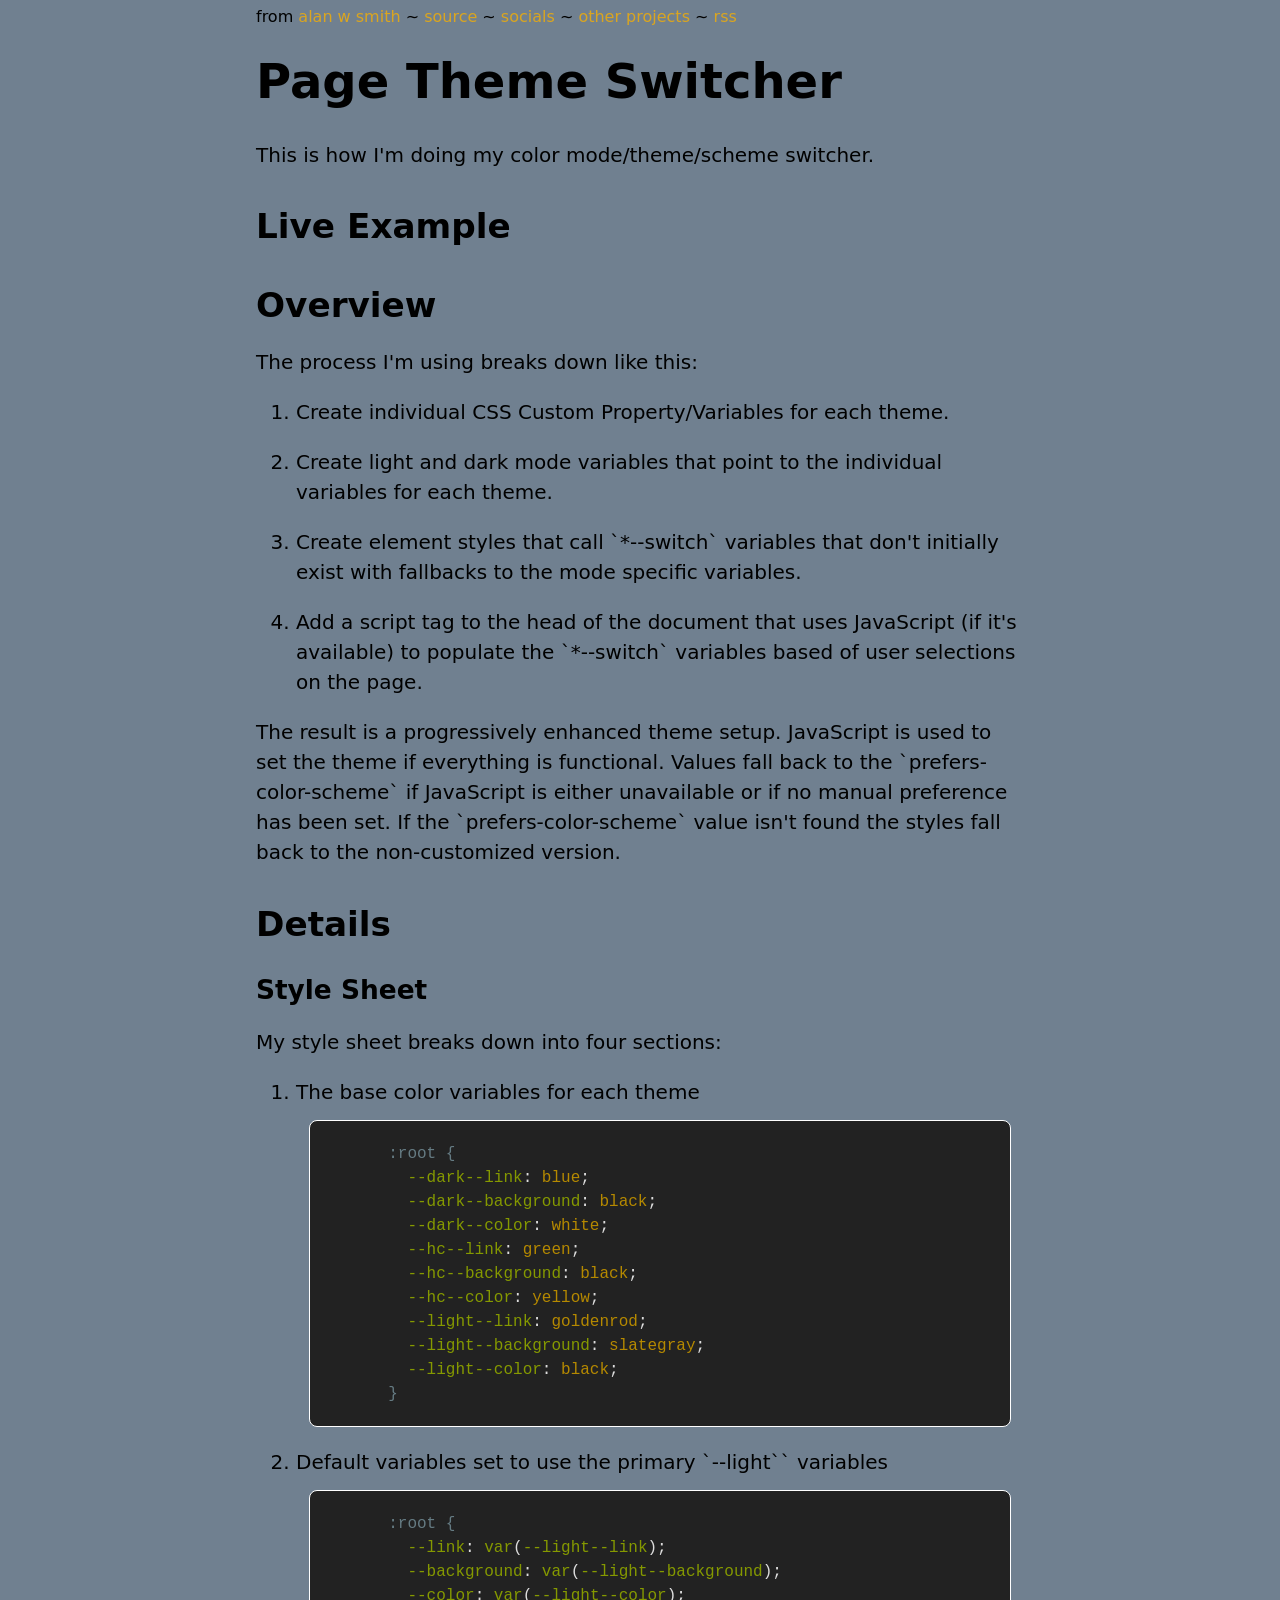
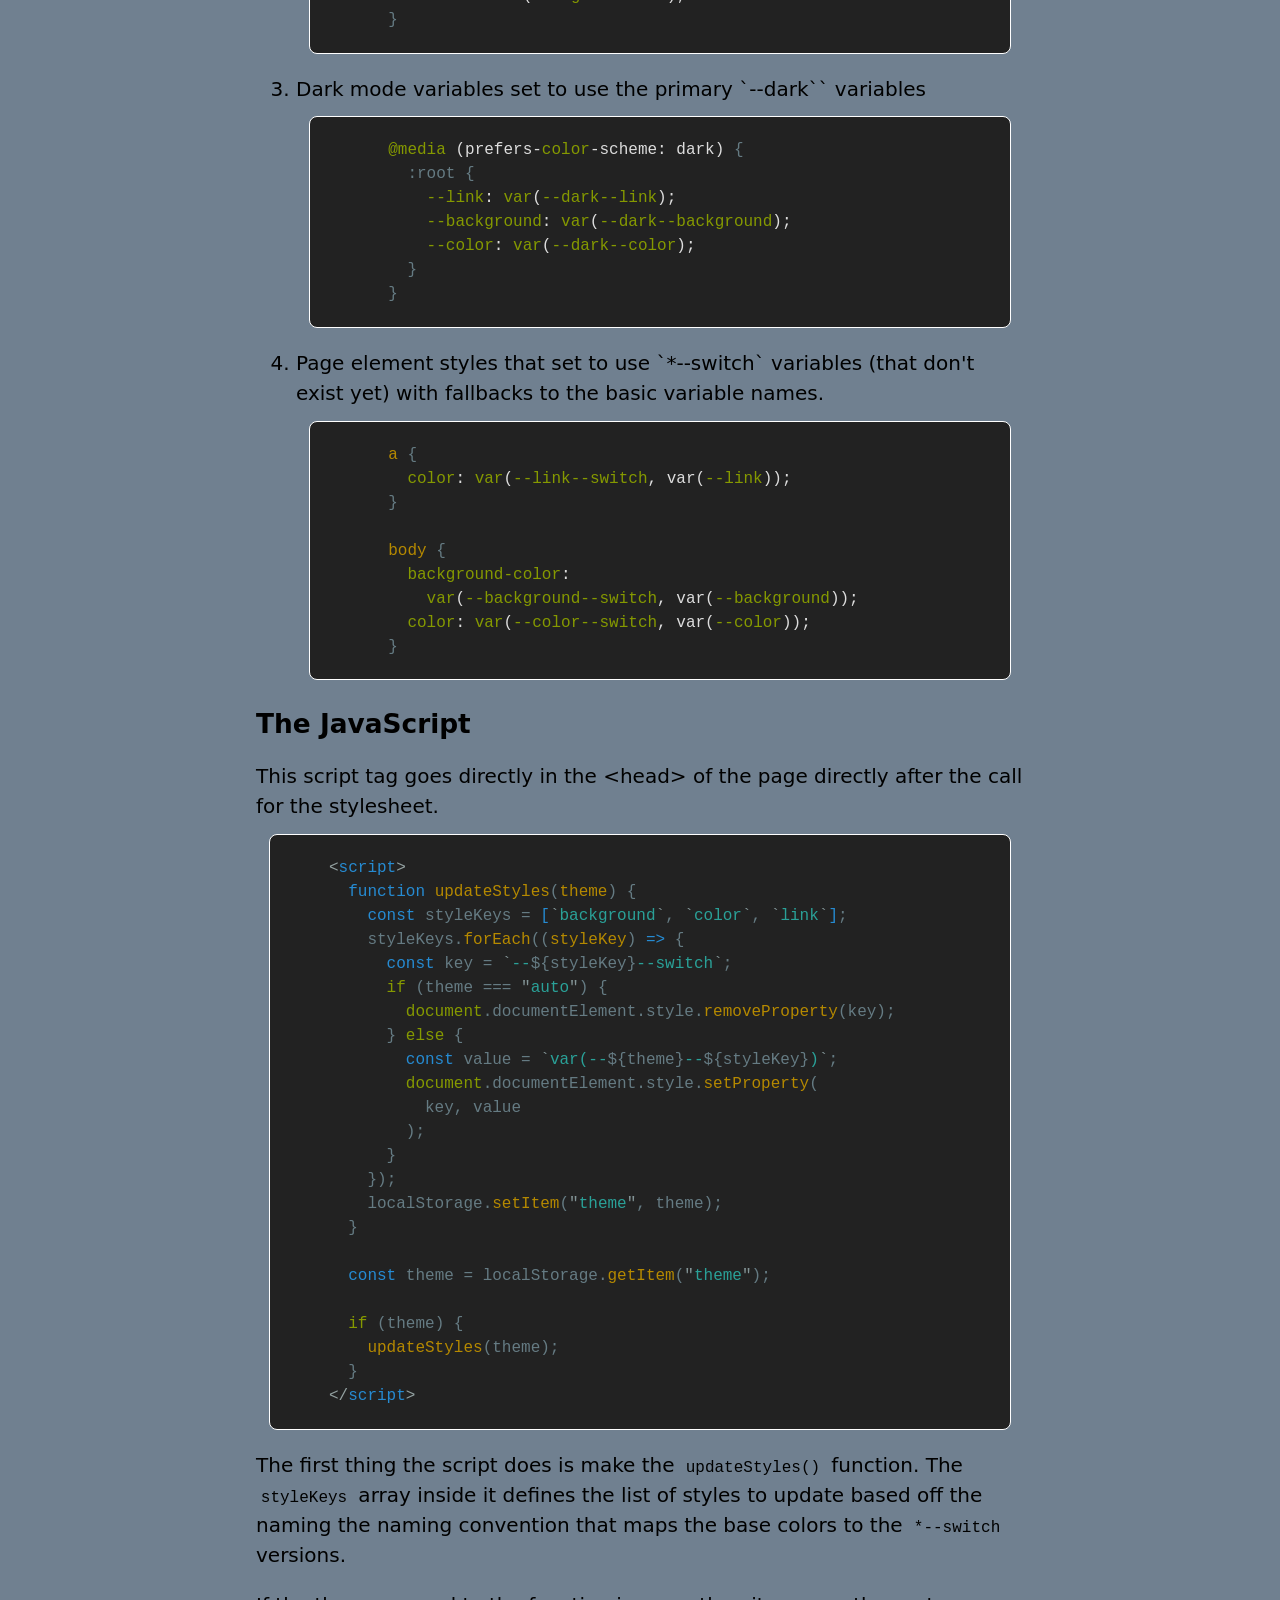
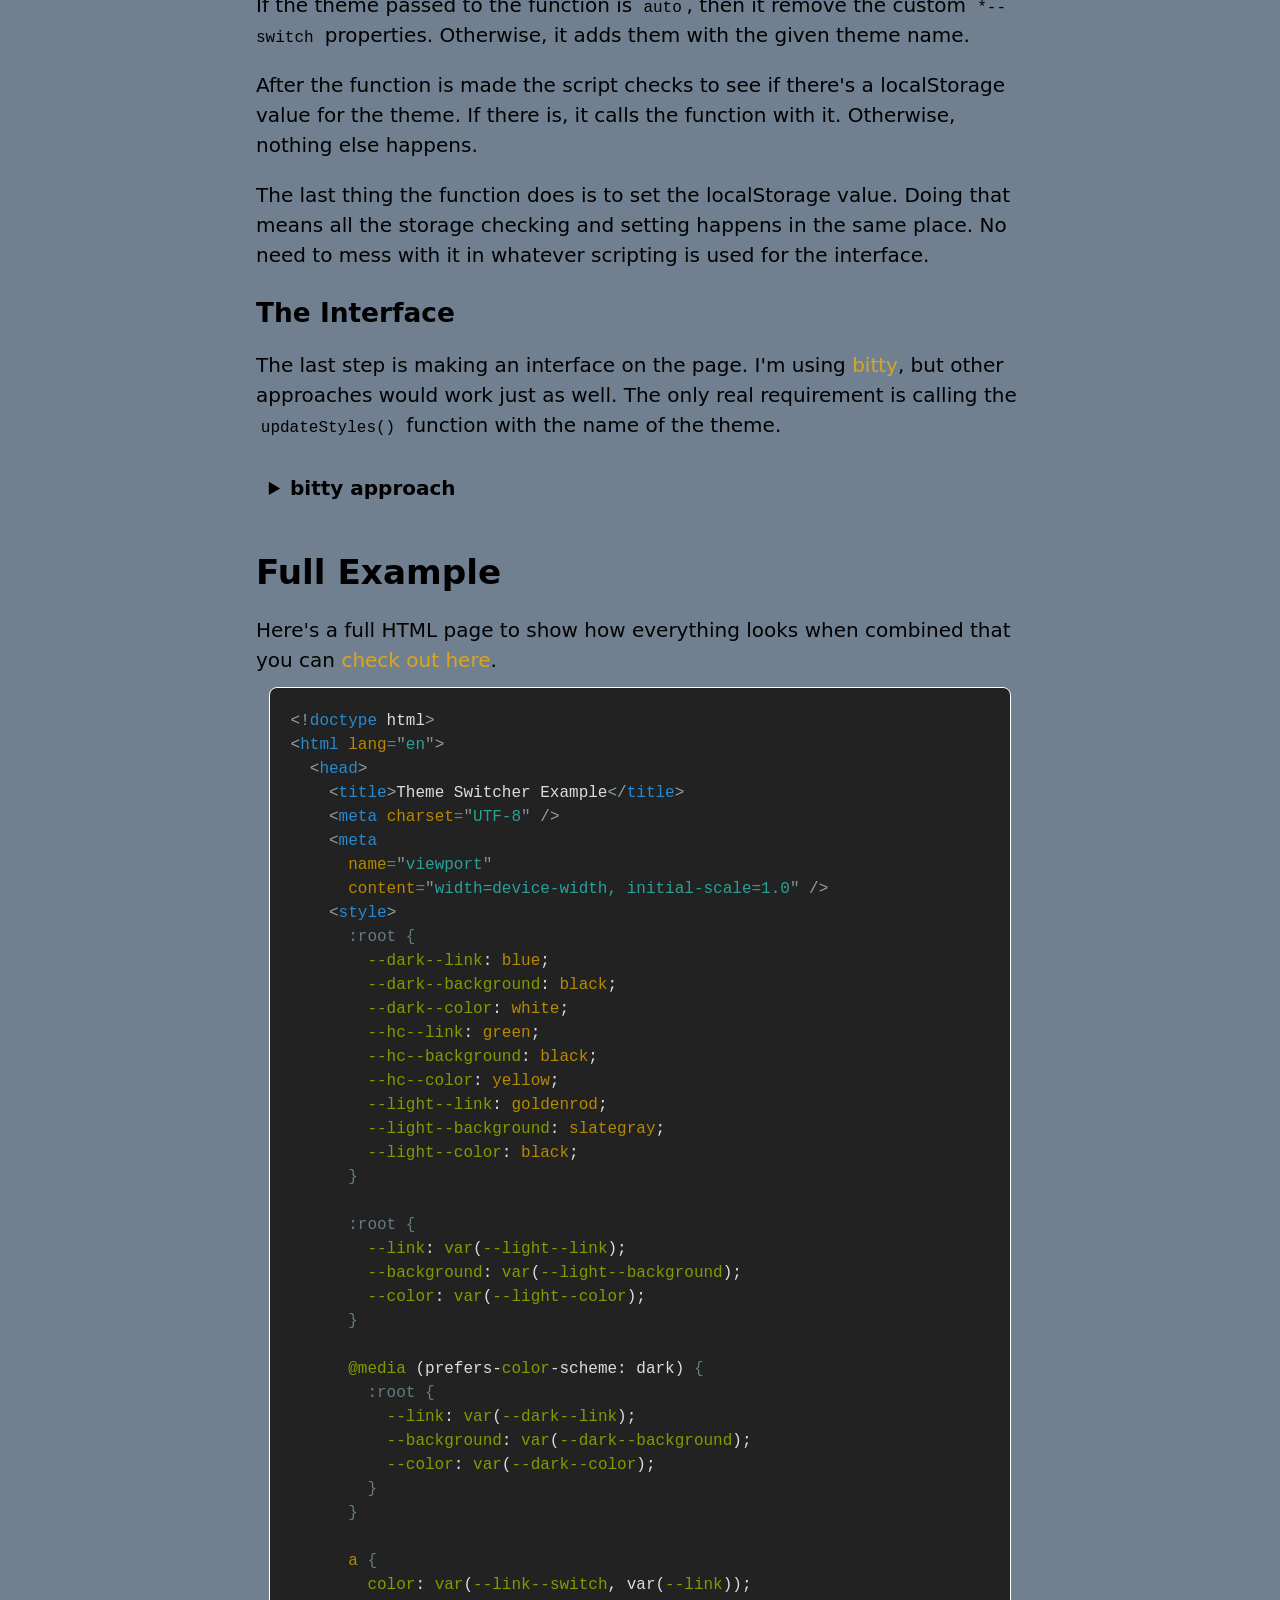
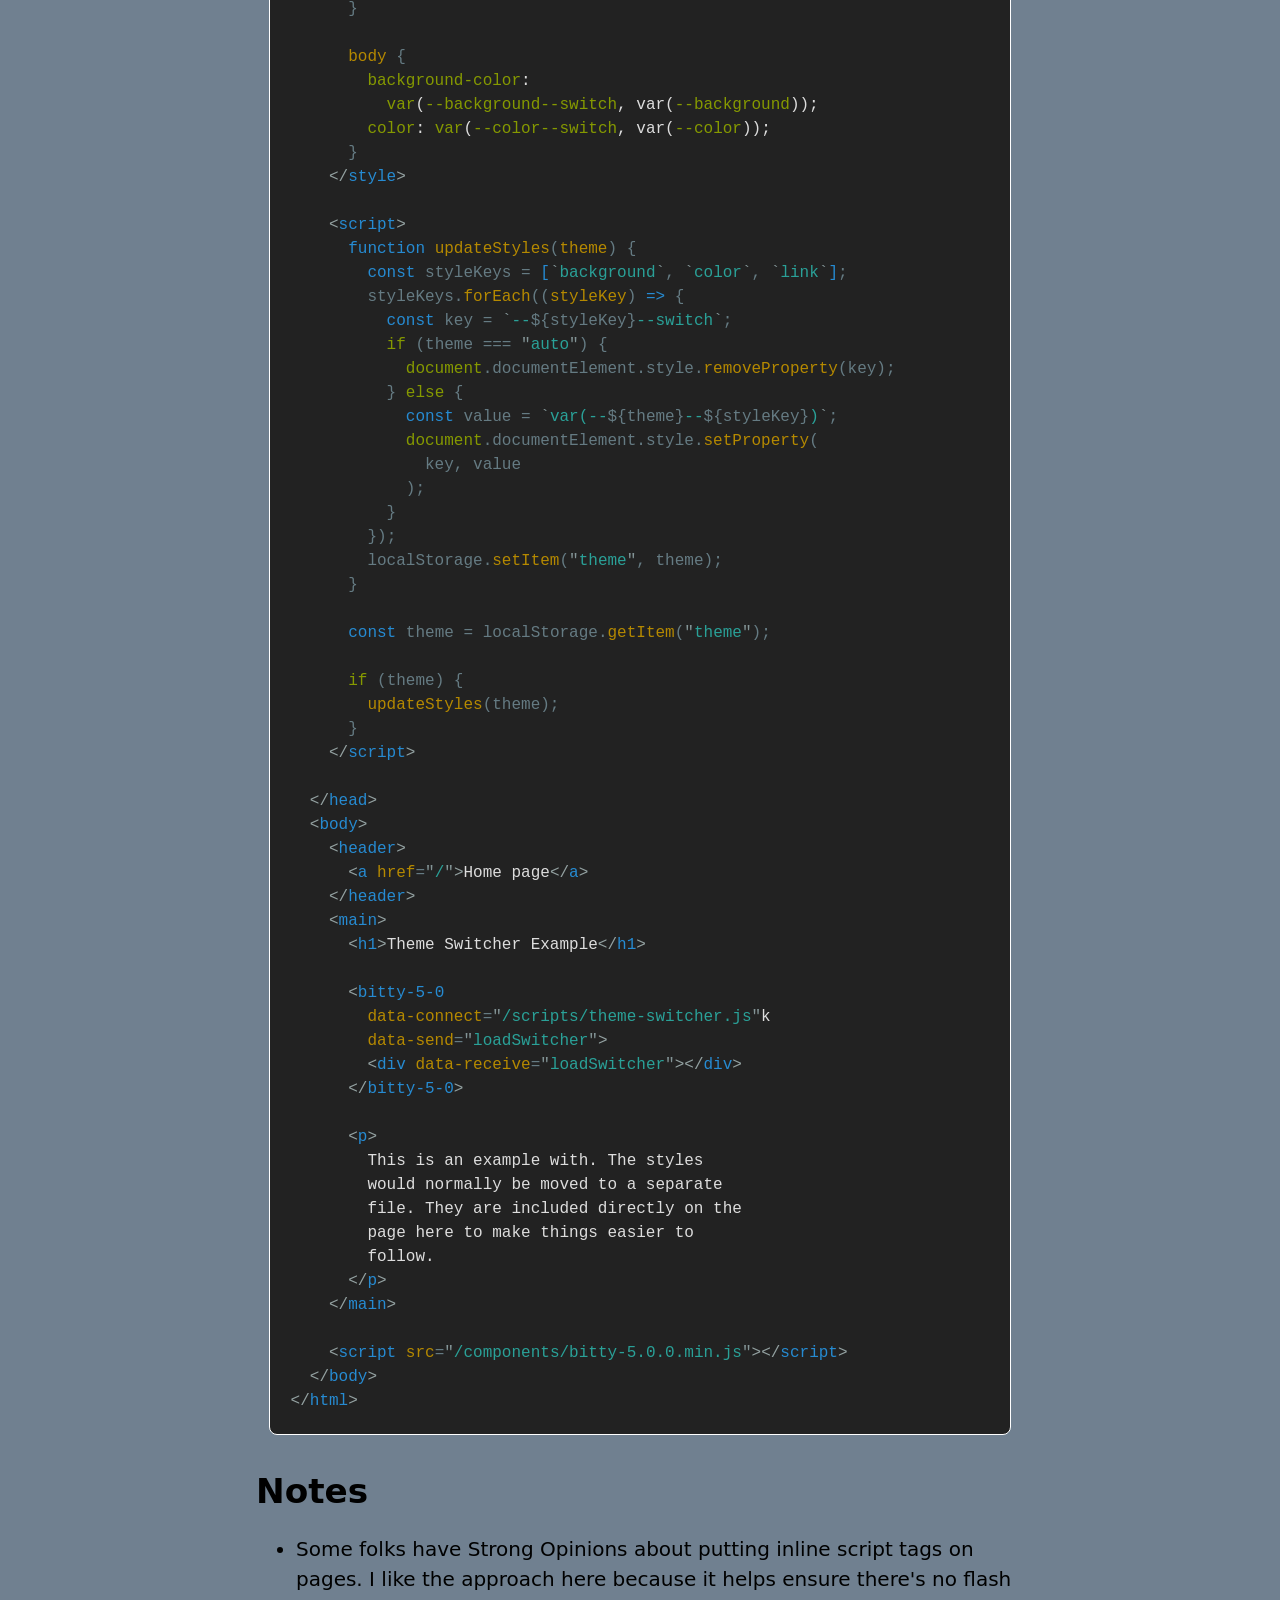
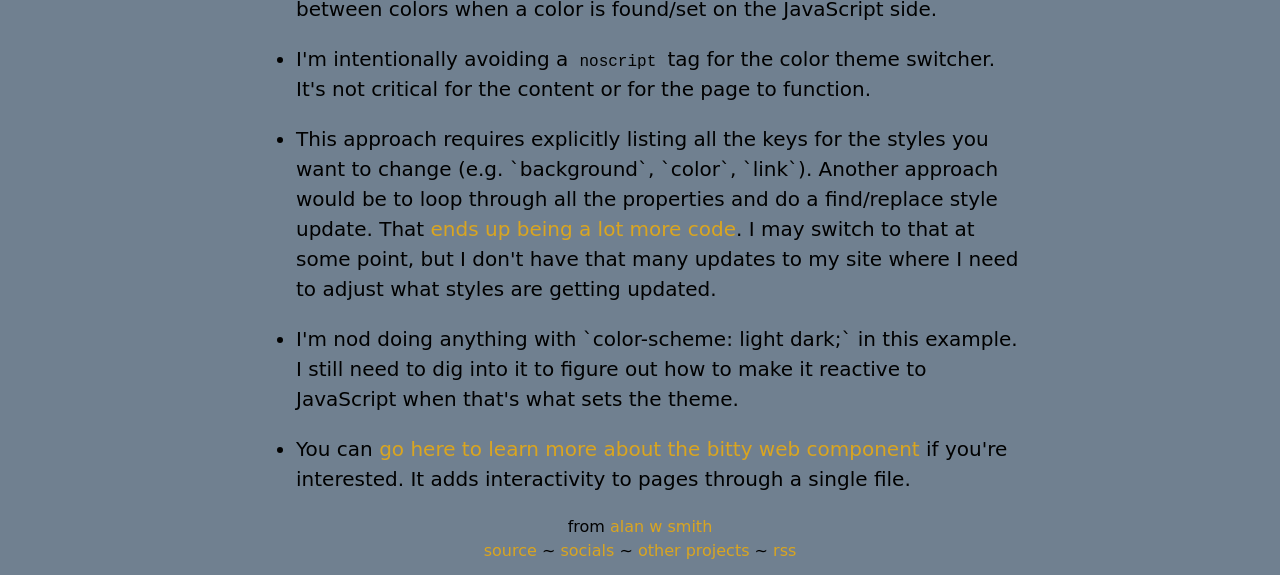
==== docs/index.html @ 80b981b9 "moved bitty code behind details" ====
<!doctype html>
<html lang="en">
  <head>
<meta charset="UTF-8" />
<meta name="viewport" content="width=device-width, initial-scale=1.0" />
<title></title>
<meta property="og:title" content="" />
<link rel="shortcut icon" href="/favicon.ico" />
<meta name="description" content="a work in progress color theme switcher" />
<meta property="og:description" content="a work in progress color theme switcher" />
<meta property="og:type" content="website" />
<meta property="og:url" content="https://www.alanwsmith.com/" />
<meta property="og:image" content="https://www.alanwsmith.com&#x2f;images&#x2f;og-image.jpg" />
<link rel="apple-touch-icon" sizes="180x180" href="&#x2f;favicons/apple-touch-icon.png" />
<link rel="icon" type="image/png" sizes="16x16" href="&#x2f;favicons/favicon-16x16.png" />
<link rel="icon" type="image/png" sizes="32x32" href="&#x2f;favicons/favicon-32x32.png" />
<link rel="manifest" href="&#x2f;favicons/site.webmanifest" />
<link rel="mask-icon" href="&#x2f;favicons/safari-pinned-tab.svg" color="#5bbad5" />
<meta name="twitter:card" content="summary_large_image">
<meta name="twitter:image" content="https://www.alanwsmith.com&#x2f;images&#x2f;og-image.jpg">
<style>

/*
 * theme "Solarized (light)" generated by syntect
 */
.code {
 color: #657b83;
}
.comment, .meta.documentation {
 color: #93a1a1;
}
.string {
 color: #2aa198;
}
.string.regexp {
 color: #2aa198;
}
.constant.character.escape {
 color: #dc322f;
}
.constant.numeric {
 color: #6c71c4;
}
.variable {
 color: #268bd2;
}
.variable.function {
 color: #b58900;
}
.variable.language {
 color: #d33682;
}
.keyword {
 color: #859900;
}
.meta.import .keyword, .keyword.control.import, .keyword.control.import.from, .keyword.other.import, .keyword.control.at-rule.include, .keyword.control.at-rule.import {
 color: #cb4b16;
}
.keyword.operator.comparison, .keyword.operator.assignment, .keyword.operator.arithmetic {
 color: #657b83;
}
.storage {
 color: #859900;
}
.storage.modifier {
 color: #586e75;
}
.keyword.control.class, .entity.name, .entity.name.class, .entity.name.type.class {
 color: #b58900;
}
.entity.other.inherited-class {
 color: #268bd2;
}
.entity.other.attribute-name {
 color: #b58900;
}
.support, .support.type, .support.class {
 color: #859900;
}
.entity.name.function {
 color: #b58900;
}
.punctuation.definition.variable {
 color: #859900;
}
.constant, .constant.language, .meta.preprocessor {
 color: #b58900;
}
.entity.name.section {
 color: #cb4b16;
}
.support.function.construct, .keyword.other.new {
 color: #dc322f;
}
.constant.character, .constant.other {
 color: #cb4b16;
}
.entity.name.tag {
 color: #268bd2;
}
.punctuation.definition.tag.html, .punctuation.definition.tag.begin, .punctuation.definition.tag.end {
 color: #93a1a1;
}
.support.function {
 color: #859900;
}
.punctuation.separator.continuation {
 color: #dc322f;
}
.storage.type {
 color: #268bd2;
}
.support.type.exception {
 color: #cb4b16;
}
.keyword.other.special-method {
 color: #cb4b16;
}
.invalid {
 background-color: #ec9489;
}
.string.quoted.double, .string.quoted.single {
 color: #2aa198;
}
.punctuation.definition.string {
 color: #839496;
}
.meta.brace.square, .punctuation.section.brackets {
 color: #268bd2;
}
.meta.brace.round, .meta.brace.curly, .punctuation.section, .punctuation.section.block, .punctuation.definition.parameters, .punctuation.section.group {
 color: #657b83;
}
.support.constant.color, .invalid.deprecated.color.w3c-non-standard-color-name.scss {
 color: #b58900;
}
.meta.selector.css {
 color: #657b83;
}
.entity.name.tag.css, .entity.name.tag.scss, .source.less .keyword.control.html.elements, .source.sass .keyword.control.untitled {
 color: #b58900;
}
.entity.other.attribute-name.class {
 color: #b58900;
}
.entity.other.attribute-name.id {
 color: #b58900;
}
.entity.other.attribute-name.pseudo-element, .entity.other.attribute-name.tag.pseudo-element, .entity.other.attribute-name.pseudo-class, .entity.other.attribute-name.tag.pseudo-class {
 color: #268bd2;
}
.text.html.basic .meta.tag.other.html, .text.html.basic .meta.tag.any.html, .text.html.basic .meta.tag.block.any, .text.html.basic .meta.tag.inline.any, .text.html.basic .meta.tag.structure.any.html, .text.html.basic .source.js.embedded.html, .punctuation.separator.key-value.html {
 color: #657b83;
}
.text.html.basic .entity.other.attribute-name.html, .meta.tag.xml .entity.other.attribute-name {
 color: #b58900;
}
.keyword.other.special-method.ruby {
 color: #859900;
}
.variable.other.constant.ruby {
 color: #b58900;
}
.constant.other.symbol.ruby {
 color: #2aa198;
}
.keyword.other.special-method.ruby {
 color: #cb4b16;
}
.meta.array .support.function.construct.php {
 color: #b58900;
}
.entity.name.function.preprocessor.c, .meta.preprocessor.c.include, .meta.preprocessor.macro.c {
 color: #cb4b16;
}
.meta.preprocessor.c.include .string.quoted.other.lt-gt.include.c, .meta.preprocessor.c.include .punctuation.definition.string.begin.c, .meta.preprocessor.c.include .punctuation.definition.string.end.c {
 color: #2aa198;
}
.other.package.exclude, .other.remove {
 color: #dc322f;
}
.other.add {
 color: #2aa198;
}
.punctuation.section.group.tex, .punctuation.definition.arguments.begin.latex, .punctuation.definition.arguments.end.latex, .punctuation.definition.arguments.latex {
 color: #dc322f;
}
.meta.group.braces.tex {
 color: #b58900;
}
.string.other.math.tex {
 color: #b58900;
}
.variable.parameter.function.latex {
 color: #cb4b16;
}
.punctuation.definition.constant.math.tex {
 color: #dc322f;
}
.text.tex.latex .constant.other.math.tex, .constant.other.general.math.tex, .constant.other.general.math.tex, .constant.character.math.tex {
 color: #2aa198;
}
.string.other.math.tex {
 color: #b58900;
}
.punctuation.definition.string.begin.tex, .punctuation.definition.string.end.tex {
 color: #dc322f;
}
.keyword.control.label.latex, .text.tex.latex .constant.other.general.math.tex {
 color: #2aa198;
}
.variable.parameter.definition.label.latex {
 color: #dc322f;
}
.support.function.be.latex {
 color: #859900;
}
.support.function.section.latex {
 color: #cb4b16;
}
.support.function.general.tex {
 color: #2aa198;
}
.keyword.control.ref.latex {
 color: #2aa198;
}
.storage.type.class.python, .storage.type.function.python, .storage.modifier.global.python {
 color: #859900;
}
.support.type.exception.python {
 color: #b58900;
}
.meta.scope.for-in-loop.shell, .variable.other.loop.shell {
 color: #586e75;
}
.meta.scope.case-block.shell, .meta.scope.case-body.shell {
 color: #586e75;
}
.punctuation.definition.logical-expression.shell {
 color: #dc322f;
}
.storage.modifier.c\2b \2b  {
 color: #859900;
}
.support.function.perl {
 color: #268bd2;
}
.meta.diff, .meta.diff.header {
 color: #93a1a1;
}
.meta.diff.range {
 color: #268bd2;
}
.markup.deleted {
 color: #dc322f;
}
.markup.changed {
 color: #2aa198;
}
.markup.inserted {
 color: #859900;
}
.markup.heading, .punctuation.definition.heading.markdown {
 color: #b58900;
}
.markup.quote {
 color: #859900;
}
.markup.italic {
font-style: italic;
}
.markup.bold {
font-weight: bold;
}
.markup.underline.link.markdown, .meta.link.reference .constant.other.reference.link.markdown {
 color: #2aa198;
}
.constant.other.reference.link.markdown {
 color: #6c71c4;
}
.meta.paragraph.markdown .meta.dummy.line-break {
 background-color: #eee8d5;
}
.sublimelinter.notes {
 color: #eee8d5;
 background-color: #eee8d5;
}
.sublimelinter.outline.illegal {
 color: #93a1a1;
 background-color: #93a1a1;
}
.sublimelinter.underline.illegal {
 background-color: #dc322f;
}
.sublimelinter.outline.warning {
 color: #839496;
 background-color: #839496;
}
.sublimelinter.underline.warning {
 background-color: #b58900;
}
.sublimelinter.outline.violation {
 color: #657b83;
 background-color: #657b83;
}
.sublimelinter.underline.violation {
 background-color: #cb4b16;
}
.sublimelinter.mark.warning {
 color: #b58900;
}
.sublimelinter.mark.error {
 color: #dc322f;
}
.sublimelinter.gutter-mark {
 color: #657b83;
}
.brackethighlighter.all {
 color: #93a1a1;
}
.entity.name.filename.find-in-files {
 color: #2aa198;
}
.constant.numeric.line-number.find-in-files {
 color: #93a1a1;
}
.markup.deleted.git_gutter {
 color: #dc322f;
}
.markup.inserted.git_gutter {
 color: #859900;
}
.markup.changed.git_gutter {
 color: #b58900;
}
.variable.other.readwrite.js, .variable.other.object.js, .variable.other.constant.js {
 color: #657b83;
}


@media (prefers-color-scheme: dark) {

/*
 * theme "Solarized (dark)" generated by syntect
 */
.code {
 color: #839496;
}
.comment, .meta.documentation {
 color: #586e75;
}
.string {
 color: #2aa198;
}
.string.regexp {
 color: #2aa198;
}
.constant.character.escape {
 color: #dc322f;
}
.constant.numeric {
 color: #6c71c4;
}
.variable {
 color: #268bd2;
}
.variable.function {
 color: #b58900;
}
.variable.language {
 color: #d33682;
}
.keyword {
 color: #859900;
}
.meta.import .keyword, .keyword.control.import, .keyword.control.import.from, .keyword.other.import, .keyword.control.at-rule.include, .keyword.control.at-rule.import {
 color: #cb4b16;
}
.keyword.operator.comparison, .keyword.operator.assignment, .keyword.operator.arithmetic {
 color: #657b83;
}
.storage {
 color: #859900;
}
.storage.modifier {
 color: #93a1a1;
}
.keyword.control.class, .entity.name, .entity.name.class, .entity.name.type.class {
 color: #b58900;
}
.entity.other.inherited-class {
 color: #268bd2;
}
.entity.other.attribute-name {
 color: #b58900;
}
.support, .support.type, .support.class {
 color: #859900;
}
.entity.name.function {
 color: #b58900;
}
.punctuation.definition.variable {
 color: #859900;
}
.constant, .constant.language, .meta.preprocessor {
 color: #b58900;
}
.entity.name.section {
 color: #cb4b16;
}
.support.function.construct, .keyword.other.new {
 color: #dc322f;
}
.constant.character, .constant.other {
 color: #cb4b16;
}
.entity.name.tag {
 color: #268bd2;
}
.punctuation.definition.tag.html, .punctuation.definition.tag.begin, .punctuation.definition.tag.end {
 color: #586e75;
}
.support.function {
 color: #859900;
}
.punctuation.separator.continuation {
 color: #dc322f;
}
.storage.type {
 color: #268bd2;
}
.support.type.exception {
 color: #cb4b16;
}
.keyword.other.special-method {
 color: #cb4b16;
}
.invalid {
 background-color: #6e2e32;
}
.string.quoted.double, .string.quoted.single {
 color: #2aa198;
}
.punctuation.definition.string {
 color: #839496;
}
.meta.brace.square, .punctuation.section.brackets {
 color: #268bd2;
}
.meta.brace.round, .meta.brace.curly, .punctuation.section, .punctuation.section.block, .punctuation.definition.parameters, .punctuation.section.group {
 color: #657b83;
}
.support.constant.color, .invalid.deprecated.color.w3c-non-standard-color-name.scss {
 color: #b58900;
}
.meta.selector.css {
 color: #657b83;
}
.entity.name.tag.css, .entity.name.tag.scss, .source.less .keyword.control.html.elements, .source.sass .keyword.control.untitled {
 color: #b58900;
}
.entity.other.attribute-name.class {
 color: #b58900;
}
.entity.other.attribute-name.id {
 color: #b58900;
}
.entity.other.attribute-name.pseudo-element, .entity.other.attribute-name.tag.pseudo-element, .entity.other.attribute-name.pseudo-class, .entity.other.attribute-name.tag.pseudo-class {
 color: #268bd2;
}
.text.html.basic .meta.tag.other.html, .text.html.basic .meta.tag.any.html, .text.html.basic .meta.tag.block.any, .text.html.basic .meta.tag.inline.any, .text.html.basic .meta.tag.structure.any.html, .text.html.basic .source.js.embedded.html, .punctuation.separator.key-value.html {
 color: #657b83;
}
.text.html.basic .entity.other.attribute-name.html, .meta.tag.xml .entity.other.attribute-name {
 color: #b58900;
}
.keyword.other.special-method.ruby {
 color: #859900;
}
.variable.other.constant.ruby {
 color: #b58900;
}
.constant.other.symbol.ruby {
 color: #2aa198;
}
.keyword.other.special-method.ruby {
 color: #cb4b16;
}
.meta.array .support.function.construct.php {
 color: #b58900;
}
.entity.name.function.preprocessor.c, .meta.preprocessor.c.include, .meta.preprocessor.macro.c {
 color: #cb4b16;
}
.meta.preprocessor.c.include .string.quoted.other.lt-gt.include.c, .meta.preprocessor.c.include .punctuation.definition.string.begin.c, .meta.preprocessor.c.include .punctuation.definition.string.end.c {
 color: #2aa198;
}
.other.package.exclude, .other.remove {
 color: #dc322f;
}
.other.add {
 color: #2aa198;
}
.punctuation.section.group.tex, .punctuation.definition.arguments.begin.latex, .punctuation.definition.arguments.end.latex, .punctuation.definition.arguments.latex {
 color: #dc322f;
}
.meta.group.braces.tex {
 color: #b58900;
}
.string.other.math.tex {
 color: #b58900;
}
.variable.parameter.function.latex {
 color: #cb4b16;
}
.punctuation.definition.constant.math.tex {
 color: #dc322f;
}
.text.tex.latex .constant.other.math.tex, .constant.other.general.math.tex, .constant.other.general.math.tex, .constant.character.math.tex {
 color: #2aa198;
}
.string.other.math.tex {
 color: #b58900;
}
.punctuation.definition.string.begin.tex, .punctuation.definition.string.end.tex {
 color: #dc322f;
}
.keyword.control.label.latex, .text.tex.latex .constant.other.general.math.tex {
 color: #2aa198;
}
.variable.parameter.definition.label.latex {
 color: #dc322f;
}
.support.function.be.latex {
 color: #859900;
}
.support.function.section.latex {
 color: #cb4b16;
}
.support.function.general.tex {
 color: #2aa198;
}
.keyword.control.ref.latex {
 color: #2aa198;
}
.storage.type.class.python, .storage.type.function.python, .storage.modifier.global.python {
 color: #859900;
}
.support.type.exception.python {
 color: #b58900;
}
.meta.scope.for-in-loop.shell, .variable.other.loop.shell {
 color: #93a1a1;
}
.meta.scope.case-block.shell, .meta.scope.case-body.shell {
 color: #93a1a1;
}
.punctuation.definition.logical-expression.shell {
 color: #dc322f;
}
.storage.modifier.c\2b \2b  {
 color: #859900;
}
.support.function.perl {
 color: #268bd2;
}
.meta.diff, .meta.diff.header {
 color: #586e75;
}
.meta.diff.range {
 color: #268bd2;
}
.markup.deleted {
 color: #dc322f;
}
.markup.changed {
 color: #2aa198;
}
.markup.inserted {
 color: #859900;
}
.markup.heading, .punctuation.definition.heading.markdown {
 color: #b58900;
}
.markup.quote {
 color: #859900;
}
.markup.italic {
font-style: italic;
}
.markup.bold {
font-weight: bold;
}
.markup.underline.link.markdown, .meta.link.reference .constant.other.reference.link.markdown {
 color: #2aa198;
}
.constant.other.reference.link.markdown {
 color: #6c71c4;
}
.meta.paragraph.markdown .meta.dummy.line-break {
 background-color: #586e75;
}
.sublimelinter.notes {
 color: #586e75;
 background-color: #586e75;
}
.sublimelinter.outline.illegal {
 color: #586e75;
 background-color: #586e75;
}
.sublimelinter.underline.illegal {
 background-color: #dc322f;
}
.sublimelinter.outline.warning {
 color: #839496;
 background-color: #839496;
}
.sublimelinter.underline.warning {
 background-color: #b58900;
}
.sublimelinter.outline.violation {
 color: #657b83;
 background-color: #657b83;
}
.sublimelinter.underline.violation {
 background-color: #cb4b16;
}
.sublimelinter.mark.warning {
 color: #b58900;
}
.sublimelinter.mark.error {
 color: #dc322f;
}
.sublimelinter.gutter-mark {
 color: #657b83;
}
.brackethighlighter.all {
 color: #586e75;
}
.entity.name.filename.find-in-files {
 color: #2aa198;
}
.constant.numeric.line-number.find-in-files {
 color: #586e75;
}
.markup.deleted.git_gutter {
 color: #dc322f;
}
.markup.inserted.git_gutter {
 color: #859900;
}
.markup.changed.git_gutter {
 color: #b58900;
}
.variable.other.readwrite.js, .variable.other.object.js, .variable.other.constant.js {
 color: #839496;
}
}



:root {
  /* Alignment Variables */
  --align-center: center;
  --align-end: end;
  --align-justify: justify;
  --align-left: left;
  --align-right: right;
  --align-start: start;
}

:root {
  /* B&W Base Variables */
  --dark-mode__black: oklch(0% 0 0);
  --dark-mode__black-faded: oklch(0% 0 0 / 0.4);
  --dark-mode__black-faded2: oklch(0% 0 0 / 0.1);
  --dark-mode__white: oklch(100% 0 0);
  --dark-mode__white-faded: oklch(100% 0 0 / 0.4);
  --dark-mode__white-faded2: oklch(100% 0 0 / 0.1);
  --light-mode__black: oklch(0% 0 0);
  --light-mode__black-faded: oklch(0% 0 0 / 0.4);
  --light-mode__black-faded2: oklch(0% 0 0 / 0.1);
  --light-mode__white: oklch(100% 0 0);
  --light-mode__white-faded: oklch(100% 0 0 / 0.4);
  --light-mode__white-faded2: oklch(100% 0 0 / 0.1);
}

:root {
  /* B&W Light Mode Variables */
  --black: var(--light-mode__black);
  --black-faded: var(--light-mode__black-faded);
  --black-faded2: var(--light-mode__black-faded2);
  --white: var(--light-mode__white);
  --white-faded: var(--light-mode__white-faded);
  --white-faded2: var(--light-mode__white-faded2);
}

@media (prefers-color-scheme: dark) {
  :root {
  /* B&W Dark Mode Variables */
  --black: var(--dark-mode__black);
  --black-faded: var(--dark-mode__black-faded);
  --black-faded2: var(--dark-mode__black-faded2);
  --white: var(--dark-mode__white);
  --white-faded: var(--dark-mode__white-faded);
  --white-faded2: var(--dark-mode__white-faded2);
  }
}


:root {
  /* B&W Border Variables */
  --black-border: 1px solid var(--black);
  --black-border-faded: 1px solid var(--black-faded);
  --black-border-faded2: 1px solid var(--black-faded2);
  --white-border: 1px solid var(--white);
  --white-border-faded: 1px solid var(--white-faded);
  --white-border-faded2: 1px solid var(--white-faded2);
}

:root {
  /* Border Radii Variables */
  --default-radius: 0.5rem;
  --large-radius: 0.6rem;
  --small-radius: 0.4rem;
  --xlarge-radius: 0.8rem;
  --xsmall-radius: 0.3rem;
  --xxlarge-radius: 1.0rem;
  --xxsmall-radius: 0.2rem;
  --xxxlarge-radius: 1.2rem;
  --xxxsmall-radius: 0.1rem;
}


:root {
  /* Color Border Variables */
  --accent-border: 1px solid var(--accent);
  --accent-border-faded: 1px solid var(--accent-faded);
  --accent-border-faded2: 1px solid var(--accent-faded2);
  --default-border: 1px solid var(--default);
  --default-border-faded: 1px solid var(--default-faded);
  --default-border-faded2: 1px solid var(--default-faded2);
  --heading-border: 1px solid var(--heading);
  --heading-border-faded: 1px solid var(--heading-faded);
  --heading-border-faded2: 1px solid var(--heading-faded2);
  --link-border: 1px solid var(--link);
  --link-border-faded: 1px solid var(--link-faded);
  --link-border-faded2: 1px solid var(--link-faded2);
  --warning-border: 1px solid var(--warning);
  --warning-border-faded: 1px solid var(--warning-faded);
  --warning-border-faded2: 1px solid var(--warning-faded2);
}

:root {
  /* Flow Variables */
  --default-flow: 1em;
  --large-flow: 1.8em;
  --small-flow: 0.7em;
  --xlarge-flow: 2.9em;
  --xsmall-flow: 0.5em;
  --xxlarge-flow: 4.3em;
  --xxsmall-flow: 0.3em;
  --xxxlarge-flow: 6.5em;
  --xxxsmall-flow: 0.2em;
}

:root {
  /* Font Size Variables */
  --default-font: clamp(1.13rem, calc(1.08rem + 0.22vw), 1.25rem);
  --large-font: clamp(1.35rem, calc(1.28rem + 0.37vw), 1.56rem);
  --small-font: clamp(0.94rem, calc(0.92rem + 0.11vw), 1rem);
  --xlarge-font: clamp(1.32rem, calc(1.5rem + 0.58vw), 1.65rem);
  --xsmall-font: clamp(0.78rem, calc(0.77rem + 0.03vw), 0.8rem);
  --xxlarge-font: clamp(1.84rem, calc(1.77rem + 0.87vw), 2.14rem);
  --xxsmall-font: clamp(0.68rem, calc(0.67rem + 0.03vw), 0.7rem);
  --xxxlarge-font: clamp(2.8rem, calc(2rem + 1.25vw), 3.1rem);
  --xxxsmall-font: clamp(0.58rem, calc(0.57rem + 0.03vw), 0.6rem);
}

:root {
  /* Line Height Variables */
  --default-line-height: 1.5;
  --large-line-height: 1.6;
  --small-line-height: 1.4;
  --xlarge-line-height: 1.7;
  --xsmall-line-height: 1.3;
  --xxlarge-line-height: 1.8;
  --xxsmall-line-height: 1.2;
  --xxxlarge-line-height: 1.9;
  --xxxsmall-line-height: 1.1;
}

:root {
  /* Margin Variables */
  --default-margin: 0.8rem;
  --large-margin: 1.1rem;
  --small-margin: 0.4rem;
  --xlarge-margin: 1.3rem;
  --xsmall-margin: 0.3rem;
  --xxlarge-margin: 1.9rem;
  --xxsmall-margin: 0.2rem;
  --xxxlarge-margin: 2.4rem;
  --xxxsmall-margin: 0.1rem;
}

:root {
  /* Padding Variables */
  --default-padding: 0.8rem;
  --large-padding: 0.5rem;
  --small-padding: 0.4rem;
  --xlarge-padding: 1.3rem;
  --xsmall-padding: 0.3rem;
  --xxlarge-padding: 1.9rem;
  --xxsmall-padding: 0.2rem;
  --xxxlarge-padding: 2.4rem;
  --xxxsmall-padding: 0.1rem;
}

:root {
  /* reverse Base Variables */
  --dark-mode__match: oklch(0% 0 0);
  --dark-mode__match-faded: oklch(0% 0 0 / 0.4);
  --dark-mode__match-faded2: oklch(0% 0 0 / 0.1);
  --dark-mode__reverse: oklch(100% 0 0);
  --dark-mode__reverse-faded: oklch(100% 0 0 / 0.4);
  --dark-mode__reverse-faded2: oklch(100% 0 0 / 0.1);
  --light-mode__match: oklch(100% 0 0);
  --light-mode__match-faded: oklch(100% 0 0 / 0.4);
  --light-mode__match-faded2: oklch(100% 0 0 / 0.1);
  --light-mode__reverse: oklch(0% 0 0);
  --light-mode__reverse-faded: oklch(0% 0 0 / 0.4);
  --light-mode__reverse-faded2: oklch(0% 0 0 / 0.1);
}

:root {
  /* reverse Light Mode Variables */
  --match: var(--light-mode__match);
  --match-faded: var(--light-mode__match-faded);
  --match-faded2: var(--light-mode__match-faded2);
  --reverse: var(--light-mode__reverse);
  --reverse-faded: var(--light-mode__reverse-faded);
  --reverse-faded2: var(--light-mode__reverse-faded2);
}

@media (prefers-color-scheme: dark) {
:root {
  /* reverse Dark Mode Variables */
  --match: var(--dark-mode__match);
  --match-faded: var(--dark-mode__match-faded);
  --match-faded2: var(--dark-mode__match-faded2);
  --reverse: var(--dark-mode__reverse);
  --reverse-faded: var(--dark-mode__reverse-faded);
  --reverse-faded2: var(--dark-mode__reverse-faded2);
}
}

:root {
  /* reverse Border Variables */
  --match-border: 1px solid var(--match);
  --match-border-faded: 1px solid var(--match-faded);
  --match-border-faded2: 1px solid var(--match-faded2);
  --reverse-border: 1px solid var(--reverse);
  --reverse-border-faded: 1px solid var(--reverse-faded);
  --reverse-border-faded2: 1px solid var(--reverse-faded2);
}

:root {
  /* Weight Variables */
  --weight-100: 100;
  --weight-200: 200;
  --weight-300: 300;
  --weight-400: 400;
  --weight-500: 500;
  --weight-600: 600;
  --weight-700: 700;
  --weight-800: 800;
  --weight-900: 900;
}

:root {
  /* Width Variables */
  --default-width: min(100vw - 1.4rem, 48rem);
  --full-width: calc(100vw - 1.4rem);
  --large-width: min(100vw - 1.4rem, 50rem);
  --small-width: min(100vw - 1.4rem, 33rem);
  --xlarge-width: min(100vw - 1.4rem, 54rem);
  --xsmall-width: min(100vw - 1.4rem, 16rem);
  --xxlarge-width: min(100vw - 1.4rem, 58rem);
  --xxsmall-width: min(100vw - 1.4rem, 7rem);
  --xxxlarge-width: min(100vw - 1.4rem, 64rem);
  --xxxsmall-width: min(100vw - 1.4rem, 3rem);
}


/* Base Reset */
*,
::after,
::before,
::backdrop,
::file-selector-button {
  box-sizing: border-box;
}
*,
::after,
::before,
::backdrop,
::file-selector-button {
  margin: 0;
}
body {
  line-height: var(--default-line-height);
}
dt > :where(:not(:first-child)) {
  margin-top: var(--flow-space, var(--default-flow));
}
dl > :where(:not(:first-child)) {
  margin-top: var(--flow-space, var(--default-flow));
}
dd > :where(:not(:first-child)) {
  margin-top: var(--flow-space, var(--default-flow));
}
li > :where(:not(:first-child)) {
  margin-top: var(--flow-space, var(--default-flow));
}
ol > :where(:not(:first-child)) {
  margin-top: var(--flow-space, var(--default-flow));
}
ul > :where(:not(:first-child)) {
  margin-top: var(--flow-space, var(--default-flow));
}
audio,
canvas,
embed,
iframe,
img,
map,
object,
svg,
video {
  display: block;
}
    
/* Alignments */
.align-center { text-align: var(--align-center); }
.align-end { text-align: var(--align-end); }
.align-justify { text-align: var(--align-justify); }
.align-left { text-align: var(--align-left); }
.align-right { text-align: var(--align-right); }
.align-start { text-align: var(--align-start); }
.nowrap { white-space: nowrap; }


/* B&W Backgrounds */
.black-background { background-color: var(--black); }
.black-background-faded { background-color: var(--black-faded); }
.black-background-faded2 { background-color: var(--black-faded2); }
.white-background { background-color: var(--white); }
.white-background-faded { background-color: var(--white-faded); }
.white-background-faded2 { background-color: var(--white-faded2); }


/* B&W Borders */
.black-block-border { border-block: var(--black-border); }
.black-block-border-faded { border-block: var(--black-border-faded); }
.black-block-border-faded2 { border-block: var(--black-border-faded2); }
.black-border { border: var(--black-border); }
.black-border-faded { border: var(--black-border-faded); }
.black-border-faded2 { border: var(--black-border-faded2); }
.black-bottom-border { border-bottom: var(--black-border); }
.black-bottom-border-faded { border-bottom: var(--black-border-faded); }
.black-bottom-border-faded2 { border-bottom: var(--black-border-faded2); }
.black-inline-border { border-inline: var(--black-border); }
.black-inline-border-faded { border-inline: var(--black-border-faded); }
.black-inline-border-faded2 { border-inline: var(--black-border-faded2); }
.black-left-border { border-left: var(--black-border); }
.black-left-border-faded { border-left: var(--black-border-faded); }
.black-left-border-faded2 { border-left: var(--black-border-faded2); }
.black-right-border { border-right: var(--black-border); }
.black-right-border-faded { border-right: var(--black-border-faded); }
.black-right-border-faded2 { border-right: var(--black-border-faded2); }
.black-top-border { border-top: var(--black-border); }
.black-top-border-faded { border-top: var(--black-border-faded); }
.black-top-border-faded2 { border-top: var(--black-border-faded2); }
.white-block-border { border-block: var(--white-border); }
.white-block-border-faded { border-block: var(--white-border-faded); }
.white-block-border-faded2 { border-block: var(--white-border-faded2); }
.white-border { border: var(--white-border); }
.white-border-faded { border: var(--white-border-faded); }
.white-border-faded2 { border: var(--white-border-faded2); }
.white-bottom-border { border-bottom: var(--white-border); }
.white-bottom-border-faded { border-bottom: var(--white-border-faded); }
.white-bottom-border-faded2 { border-bottom: var(--white-border-faded2); }
.white-inline-border { border-inline: var(--white-border); }
.white-inline-border-faded { border-inline: var(--white-border-faded); }
.white-inline-border-faded2 { border-inline: var(--white-border-faded2); }
.white-left-border { border-left: var(--white-border); }
.white-left-border-faded { border-left: var(--white-border-faded); }
.white-left-border-faded2 { border-left: var(--white-border-faded2); }
.white-right-border { border-right: var(--white-border); }
.white-right-border-faded { border-right: var(--white-border-faded); }
.white-right-border-faded2 { border-right: var(--white-border-faded2); }
.white-top-border { border-top: var(--white-border); }
.white-top-border-faded { border-top: var(--white-border-faded); }
.white-top-border-faded2 { border-top: var(--white-border-faded2); }


/* B&W Text */
.black { color: var(--black); }
.black-faded { color: var(--black-faded); }
.black-faded2 { color: var(--black-faded2); }
.white { color: var(--white); }
.white-faded { color: var(--white-faded); }
.white-faded2 { color: var(--white-faded2); }


/* Border Radii */
.default-bottom-left-radius { border-bottom-left-radius: var(--default-radius); }
.default-bottom-right-radius { border-bottom-right-radius: var(--default-radius); }
.default-radius { border-radius: var(--default-radius); }
.default-top-left-radius { border-top-left-radius: var(--default-radius); }
.default-top-right-radius { border-top-right-radius: var(--default-radius); }
.large-bottom-left-radius { border-bottom-left-radius: var(--large-radius); }
.large-bottom-right-radius { border-bottom-right-radius: var(--large-radius); }
.large-radius { border-radius: var(--large-radius); }
.large-top-left-radius { border-top-left-radius: var(--large-radius); }
.large-top-right-radius { border-top-right-radius: var(--large-radius); }
.small-bottom-left-radius { border-bottom-left-radius: var(--small-radius); }
.small-bottom-right-radius { border-bottom-right-radius: var(--small-radius); }
.small-radius { border-radius: var(--small-radius); }
.small-top-left-radius { border-top-left-radius: var(--small-radius); }
.small-top-right-radius { border-top-right-radius: var(--small-radius); }
.xlarge-bottom-left-radius { border-bottom-left-radius: var(--xlarge-radius); }
.xlarge-bottom-right-radius { border-bottom-right-radius: var(--xlarge-radius); }
.xlarge-radius { border-radius: var(--xlarge-radius); }
.xlarge-top-left-radius { border-top-left-radius: var(--xlarge-radius); }
.xlarge-top-right-radius { border-top-right-radius: var(--xlarge-radius); }
.xsmall-bottom-left-radius { border-bottom-left-radius: var(--xsmall-radius); }
.xsmall-bottom-right-radius { border-bottom-right-radius: var(--xsmall-radius); }
.xsmall-radius { border-radius: var(--xsmall-radius); }
.xsmall-top-left-radius { border-top-left-radius: var(--xsmall-radius); }
.xsmall-top-right-radius { border-top-right-radius: var(--xsmall-radius); }
.xxlarge-bottom-left-radius { border-bottom-left-radius: var(--xxlarge-radius); }
.xxlarge-bottom-right-radius { border-bottom-right-radius: var(--xxlarge-radius); }
.xxlarge-radius { border-radius: var(--xxlarge-radius); }
.xxlarge-top-left-radius { border-top-left-radius: var(--xxlarge-radius); }
.xxlarge-top-right-radius { border-top-right-radius: var(--xxlarge-radius); }
.xxsmall-bottom-left-radius { border-bottom-left-radius: var(--xxsmall-radius); }
.xxsmall-bottom-right-radius { border-bottom-right-radius: var(--xxsmall-radius); }
.xxsmall-radius { border-radius: var(--xxsmall-radius); }
.xxsmall-top-left-radius { border-top-left-radius: var(--xxsmall-radius); }
.xxsmall-top-right-radius { border-top-right-radius: var(--xxsmall-radius); }
.xxxlarge-bottom-left-radius { border-bottom-left-radius: var(--xxxlarge-radius); }
.xxxlarge-bottom-right-radius { border-bottom-right-radius: var(--xxxlarge-radius); }
.xxxlarge-radius { border-radius: var(--xxxlarge-radius); }
.xxxlarge-top-left-radius { border-top-left-radius: var(--xxxlarge-radius); }
.xxxlarge-top-right-radius { border-top-right-radius: var(--xxxlarge-radius); }
.xxxsmall-bottom-left-radius { border-bottom-left-radius: var(--xxxsmall-radius); }
.xxxsmall-bottom-right-radius { border-bottom-right-radius: var(--xxxsmall-radius); }
.xxxsmall-radius { border-radius: var(--xxxsmall-radius); }
.xxxsmall-top-left-radius { border-top-left-radius: var(--xxxsmall-radius); }
.xxxsmall-top-right-radius { border-top-right-radius: var(--xxxsmall-radius); }


/* Color Backgrounds */
.accent-background { background-color: var(--accent); }
.accent-background-faded { background-color: var(--accent-faded); }
.accent-background-faded2 { background-color: var(--accent-faded2); }
.default-background { background-color: var(--default); }
.default-background-faded { background-color: var(--default-faded); }
.default-background-faded2 { background-color: var(--default-faded2); }
.heading-background { background-color: var(--heading); }
.heading-background-faded { background-color: var(--heading-faded); }
.heading-background-faded2 { background-color: var(--heading-faded2); }
.link-background { background-color: var(--link); }
.link-background-faded { background-color: var(--link-faded); }
.link-background-faded2 { background-color: var(--link-faded2); }
.warning-background { background-color: var(--warning); }
.warning-background-faded { background-color: var(--warning-faded); }
.warning-background-faded2 { background-color: var(--warning-faded2); }


/* Color Borders */
.accent-block-border { border-block: var(--accent-border); }
.accent-block-border-faded { border-block: var(--accent-border-faded); }
.accent-block-border-faded2 { border-block: var(--accent-border-faded2); }
.accent-border { border: var(--accent-border); }
.accent-border-faded { border: var(--accent-border-faded); }
.accent-border-faded2 { border: var(--accent-border-faded2); }
.accent-bottom-border { border-bottom: var(--accent-border); }
.accent-bottom-border-faded { border-bottom: var(--accent-border-faded); }
.accent-bottom-border-faded2 { border-bottom: var(--accent-border-faded2); }
.accent-inline-border { border-inline: var(--accent-border); }
.accent-inline-border-faded { border-inline: var(--accent-border-faded); }
.accent-inline-border-faded2 { border-inline: var(--accent-border-faded2); }
.accent-left-border { border-left: var(--accent-border); }
.accent-left-border-faded { border-left: var(--accent-border-faded); }
.accent-left-border-faded2 { border-left: var(--accent-border-faded2); }
.accent-right-border { border-right: var(--accent-border); }
.accent-right-border-faded { border-right: var(--accent-border-faded); }
.accent-right-border-faded2 { border-right: var(--accent-border-faded2); }
.accent-top-border { border-top: var(--accent-border); }
.accent-top-border-faded { border-top: var(--accent-border-faded); }
.accent-top-border-faded2 { border-top: var(--accent-border-faded2); }
.default-block-border { border-block: var(--default-border); }
.default-block-border-faded { border-block: var(--default-border-faded); }
.default-block-border-faded2 { border-block: var(--default-border-faded2); }
.default-border { border: var(--default-border); }
.default-border-faded { border: var(--default-border-faded); }
.default-border-faded2 { border: var(--default-border-faded2); }
.default-bottom-border { border-bottom: var(--default-border); }
.default-bottom-border-faded { border-bottom: var(--default-border-faded); }
.default-bottom-border-faded2 { border-bottom: var(--default-border-faded2); }
.default-inline-border { border-inline: var(--default-border); }
.default-inline-border-faded { border-inline: var(--default-border-faded); }
.default-inline-border-faded2 { border-inline: var(--default-border-faded2); }
.default-left-border { border-left: var(--default-border); }
.default-left-border-faded { border-left: var(--default-border-faded); }
.default-left-border-faded2 { border-left: var(--default-border-faded2); }
.default-right-border { border-right: var(--default-border); }
.default-right-border-faded { border-right: var(--default-border-faded); }
.default-right-border-faded2 { border-right: var(--default-border-faded2); }
.default-top-border { border-top: var(--default-border); }
.default-top-border-faded { border-top: var(--default-border-faded); }
.default-top-border-faded2 { border-top: var(--default-border-faded2); }
.heading-block-border { border-block: var(--heading-border); }
.heading-block-border-faded { border-block: var(--heading-border-faded); }
.heading-block-border-faded2 { border-block: var(--heading-border-faded2); }
.heading-border { border: var(--heading-border); }
.heading-border-faded { border: var(--heading-border-faded); }
.heading-border-faded2 { border: var(--heading-border-faded2); }
.heading-bottom-border { border-bottom: var(--heading-border); }
.heading-bottom-border-faded { border-bottom: var(--heading-border-faded); }
.heading-bottom-border-faded2 { border-bottom: var(--heading-border-faded2); }
.heading-inline-border { border-inline: var(--heading-border); }
.heading-inline-border-faded { border-inline: var(--heading-border-faded); }
.heading-inline-border-faded2 { border-inline: var(--heading-border-faded2); }
.heading-left-border { border-left: var(--heading-border); }
.heading-left-border-faded { border-left: var(--heading-border-faded); }
.heading-left-border-faded2 { border-left: var(--heading-border-faded2); }
.heading-right-border { border-right: var(--heading-border); }
.heading-right-border-faded { border-right: var(--heading-border-faded); }
.heading-right-border-faded2 { border-right: var(--heading-border-faded2); }
.heading-top-border { border-top: var(--heading-border); }
.heading-top-border-faded { border-top: var(--heading-border-faded); }
.heading-top-border-faded2 { border-top: var(--heading-border-faded2); }
.link-block-border { border-block: var(--link-border); }
.link-block-border-faded { border-block: var(--link-border-faded); }
.link-block-border-faded2 { border-block: var(--link-border-faded2); }
.link-border { border: var(--link-border); }
.link-border-faded { border: var(--link-border-faded); }
.link-border-faded2 { border: var(--link-border-faded2); }
.link-bottom-border { border-bottom: var(--link-border); }
.link-bottom-border-faded { border-bottom: var(--link-border-faded); }
.link-bottom-border-faded2 { border-bottom: var(--link-border-faded2); }
.link-inline-border { border-inline: var(--link-border); }
.link-inline-border-faded { border-inline: var(--link-border-faded); }
.link-inline-border-faded2 { border-inline: var(--link-border-faded2); }
.link-left-border { border-left: var(--link-border); }
.link-left-border-faded { border-left: var(--link-border-faded); }
.link-left-border-faded2 { border-left: var(--link-border-faded2); }
.link-right-border { border-right: var(--link-border); }
.link-right-border-faded { border-right: var(--link-border-faded); }
.link-right-border-faded2 { border-right: var(--link-border-faded2); }
.link-top-border { border-top: var(--link-border); }
.link-top-border-faded { border-top: var(--link-border-faded); }
.link-top-border-faded2 { border-top: var(--link-border-faded2); }
.warning-block-border { border-block: var(--warning-border); }
.warning-block-border-faded { border-block: var(--warning-border-faded); }
.warning-block-border-faded2 { border-block: var(--warning-border-faded2); }
.warning-border { border: var(--warning-border); }
.warning-border-faded { border: var(--warning-border-faded); }
.warning-border-faded2 { border: var(--warning-border-faded2); }
.warning-bottom-border { border-bottom: var(--warning-border); }
.warning-bottom-border-faded { border-bottom: var(--warning-border-faded); }
.warning-bottom-border-faded2 { border-bottom: var(--warning-border-faded2); }
.warning-inline-border { border-inline: var(--warning-border); }
.warning-inline-border-faded { border-inline: var(--warning-border-faded); }
.warning-inline-border-faded2 { border-inline: var(--warning-border-faded2); }
.warning-left-border { border-left: var(--warning-border); }
.warning-left-border-faded { border-left: var(--warning-border-faded); }
.warning-left-border-faded2 { border-left: var(--warning-border-faded2); }
.warning-right-border { border-right: var(--warning-border); }
.warning-right-border-faded { border-right: var(--warning-border-faded); }
.warning-right-border-faded2 { border-right: var(--warning-border-faded2); }
.warning-top-border { border-top: var(--warning-border); }
.warning-top-border-faded { border-top: var(--warning-border-faded); }
.warning-top-border-faded2 { border-top: var(--warning-border-faded2); }


/* Color Text */
.accent { color: var(--accent); }
.accent-faded { color: var(--accent-faded); }
.accent-faded2 { color: var(--accent-faded2); }
.background { color: var(--background); }
.default { color: var(--default); }
.default-faded { color: var(--default-faded); }
.default-faded2 { color: var(--default-faded2); }
.heading { color: var(--heading); }
.heading-faded { color: var(--heading-faded); }
.heading-faded2 { color: var(--heading-faded2); }
.link { color: var(--link); }
.link-faded { color: var(--link-faded); }
.link-faded2 { color: var(--link-faded2); }
.warning { color: var(--warning); }
.warning-faded { color: var(--warning-faded); }
.warning-faded2 { color: var(--warning-faded2); }


/* Flows */
.default-flow > :where(:not(:first-child)) { margin-top: var(--flow-space, var(--default-flow)); }
.large-flow > :where(:not(:first-child)) { margin-top: var(--flow-space, var(--large-flow)); }
.small-flow > :where(:not(:first-child)) { margin-top: var(--flow-space, var(--small-flow)); }
.xlarge-flow > :where(:not(:first-child)) { margin-top: var(--flow-space, var(--xlarge-flow)); }
.xsmall-flow > :where(:not(:first-child)) { margin-top: var(--flow-space, var(--xsmall-flow)); }
.xxlarge-flow > :where(:not(:first-child)) { margin-top: var(--flow-space, var(--xxlarge-flow)); }
.xxsmall-flow > :where(:not(:first-child)) { margin-top: var(--flow-space, var(--xxsmall-flow)); }
.xxxlarge-flow > :where(:not(:first-child)) { margin-top: var(--flow-space, var(--xxxlarge-flow)); }
.xxxsmall-flow > :where(:not(:first-child)) { margin-top: var(--flow-space, var(--xxxsmall-flow)); }


/* Font Sizes */
.default-font { font-size: var(--default-font); }
.large-font { font-size: var(--large-font); }
.small-font { font-size: var(--small-font); }
.xlarge-font { font-size: var(--xlarge-font); }
.xsmall-font { font-size: var(--xsmall-font); }
.xxlarge-font { font-size: var(--xxlarge-font); }
.xxsmall-font { font-size: var(--xxsmall-font); }
.xxxlarge-font { font-size: var(--xxxlarge-font); }
.xxxsmall-font { font-size: var(--xxxsmall-font); }


/* Line Heights */
.default-line-height { line-height: var(--default-line-height); }
.large-line-height { line-height: var(--large-line-height); }
.small-line-height { line-height: var(--small-line-height); }
.xlarge-line-height { line-height: var(--xlarge-line-height); }
.xsmall-line-height { line-height: var(--xsmall-line-height); }
.xxlarge-line-height { line-height: var(--xxlarge-line-height); }
.xxsmall-line-height { line-height: var(--xxsmall-line-height); }
.xxxlarge-line-height { line-height: var(--xxxlarge-line-height); }
.xxxsmall-line-height { line-height: var(--xxxsmall-line-height); }


/* Margins */
.auto-inline-margin { margin-inline: auto; }
.default-block-margin { margin-block: var(--default-margin); }
.default-bottom-margin { margin-bottom: var(--default-margin); }
.default-inline-margin { margin-inline: var(--default-margin); }
.default-left-margin { margin-left: var(--default-margin); }
.default-margin { margin: var(--default-margin); }
.default-right-margin { margin-right: var(--default-margin); }
.default-top-margin { margin-top: var(--default-margin); }
.large-block-margin { margin-block: var(--large-margin); }
.large-bottom-margin { margin-bottom: var(--large-margin); }
.large-inline-margin { margin-inline: var(--large-margin); }
.large-left-margin { margin-left: var(--large-margin); }
.large-margin { margin: var(--large-margin); }
.large-right-margin { margin-right: var(--large-margin); }
.large-top-margin { margin-top: var(--large-margin); }
.small-block-margin { margin-block: var(--small-margin); }
.small-bottom-margin { margin-bottom: var(--small-margin); }
.small-inline-margin { margin-inline: var(--small-margin); }
.small-left-margin { margin-left: var(--small-margin); }
.small-margin { margin: var(--small-margin); }
.small-right-margin { margin-right: var(--small-margin); }
.small-top-margin { margin-top: var(--small-margin); }
.xlarge-block-margin { margin-block: var(--xlarge-margin); }
.xlarge-bottom-margin { margin-bottom: var(--xlarge-margin); }
.xlarge-inline-margin { margin-inline: var(--xlarge-margin); }
.xlarge-left-margin { margin-left: var(--xlarge-margin); }
.xlarge-margin { margin: var(--xlarge-margin); }
.xlarge-right-margin { margin-right: var(--xlarge-margin); }
.xlarge-top-margin { margin-top: var(--xlarge-margin); }
.xsmall-block-margin { margin-block: var(--xsmall-margin); }
.xsmall-bottom-margin { margin-bottom: var(--xsmall-margin); }
.xsmall-inline-margin { margin-inline: var(--xsmall-margin); }
.xsmall-left-margin { margin-left: var(--xsmall-margin); }
.xsmall-margin { margin: var(--xsmall-margin); }
.xsmall-right-margin { margin-right: var(--xsmall-margin); }
.xsmall-top-margin { margin-top: var(--xsmall-margin); }
.xxlarge-block-margin { margin-block: var(--xxlarge-margin); }
.xxlarge-bottom-margin { margin-bottom: var(--xxlarge-margin); }
.xxlarge-inline-margin { margin-inline: var(--xxlarge-margin); }
.xxlarge-left-margin { margin-left: var(--xxlarge-margin); }
.xxlarge-margin { margin: var(--xxlarge-margin); }
.xxlarge-right-margin { margin-right: var(--xxlarge-margin); }
.xxlarge-top-margin { margin-top: var(--xxlarge-margin); }
.xxsmall-block-margin { margin-block: var(--xxsmall-margin); }
.xxsmall-bottom-margin { margin-bottom: var(--xxsmall-margin); }
.xxsmall-inline-margin { margin-inline: var(--xxsmall-margin); }
.xxsmall-left-margin { margin-left: var(--xxsmall-margin); }
.xxsmall-margin { margin: var(--xxsmall-margin); }
.xxsmall-right-margin { margin-right: var(--xxsmall-margin); }
.xxsmall-top-margin { margin-top: var(--xxsmall-margin); }
.xxxlarge-block-margin { margin-block: var(--xxxlarge-margin); }
.xxxlarge-bottom-margin { margin-bottom: var(--xxxlarge-margin); }
.xxxlarge-inline-margin { margin-inline: var(--xxxlarge-margin); }
.xxxlarge-left-margin { margin-left: var(--xxxlarge-margin); }
.xxxlarge-margin { margin: var(--xxxlarge-margin); }
.xxxlarge-right-margin { margin-right: var(--xxxlarge-margin); }
.xxxlarge-top-margin { margin-top: var(--xxxlarge-margin); }
.xxxsmall-block-margin { margin-block: var(--xxxsmall-margin); }
.xxxsmall-bottom-margin { margin-bottom: var(--xxxsmall-margin); }
.xxxsmall-inline-margin { margin-inline: var(--xxxsmall-margin); }
.xxxsmall-left-margin { margin-left: var(--xxxsmall-margin); }
.xxxsmall-margin { margin: var(--xxxsmall-margin); }
.xxxsmall-right-margin { margin-right: var(--xxxsmall-margin); }
.xxxsmall-top-margin { margin-top: var(--xxxsmall-margin); }


/* Paddings */
.default-block-padding { padding-block: var(--default-padding); }
.default-bottom-padding { padding-bottom: var(--default-padding); }
.default-inline-padding { padding-inline: var(--default-padding); }
.default-left-padding { padding-left: var(--default-padding); }
.default-padding { padding: var(--default-padding); }
.default-right-padding { padding-right: var(--default-padding); }
.default-top-padding { padding-top: var(--default-padding); }
.large-block-padding { padding-block: var(--large-padding); }
.large-bottom-padding { padding-bottom: var(--large-padding); }
.large-inline-padding { padding-inline: var(--large-padding); }
.large-left-padding { padding-left: var(--large-padding); }
.large-padding { padding: var(--large-padding); }
.large-right-padding { padding-right: var(--large-padding); }
.large-top-padding { padding-top: var(--large-padding); }
.small-block-padding { padding-block: var(--small-padding); }
.small-bottom-padding { padding-bottom: var(--small-padding); }
.small-inline-padding { padding-inline: var(--small-padding); }
.small-left-padding { padding-left: var(--small-padding); }
.small-padding { padding: var(--small-padding); }
.small-right-padding { padding-right: var(--small-padding); }
.small-top-padding { padding-top: var(--small-padding); }
.xlarge-block-padding { padding-block: var(--xlarge-padding); }
.xlarge-bottom-padding { padding-bottom: var(--xlarge-padding); }
.xlarge-inline-padding { padding-inline: var(--xlarge-padding); }
.xlarge-left-padding { padding-left: var(--xlarge-padding); }
.xlarge-padding { padding: var(--xlarge-padding); }
.xlarge-right-padding { padding-right: var(--xlarge-padding); }
.xlarge-top-padding { padding-top: var(--xlarge-padding); }
.xsmall-block-padding { padding-block: var(--xsmall-padding); }
.xsmall-bottom-padding { padding-bottom: var(--xsmall-padding); }
.xsmall-inline-padding { padding-inline: var(--xsmall-padding); }
.xsmall-left-padding { padding-left: var(--xsmall-padding); }
.xsmall-padding { padding: var(--xsmall-padding); }
.xsmall-right-padding { padding-right: var(--xsmall-padding); }
.xsmall-top-padding { padding-top: var(--xsmall-padding); }
.xxlarge-block-padding { padding-block: var(--xxlarge-padding); }
.xxlarge-bottom-padding { padding-bottom: var(--xxlarge-padding); }
.xxlarge-inline-padding { padding-inline: var(--xxlarge-padding); }
.xxlarge-left-padding { padding-left: var(--xxlarge-padding); }
.xxlarge-padding { padding: var(--xxlarge-padding); }
.xxlarge-right-padding { padding-right: var(--xxlarge-padding); }
.xxlarge-top-padding { padding-top: var(--xxlarge-padding); }
.xxsmall-block-padding { padding-block: var(--xxsmall-padding); }
.xxsmall-bottom-padding { padding-bottom: var(--xxsmall-padding); }
.xxsmall-inline-padding { padding-inline: var(--xxsmall-padding); }
.xxsmall-left-padding { padding-left: var(--xxsmall-padding); }
.xxsmall-padding { padding: var(--xxsmall-padding); }
.xxsmall-right-padding { padding-right: var(--xxsmall-padding); }
.xxsmall-top-padding { padding-top: var(--xxsmall-padding); }
.xxxlarge-block-padding { padding-block: var(--xxxlarge-padding); }
.xxxlarge-bottom-padding { padding-bottom: var(--xxxlarge-padding); }
.xxxlarge-inline-padding { padding-inline: var(--xxxlarge-padding); }
.xxxlarge-left-padding { padding-left: var(--xxxlarge-padding); }
.xxxlarge-padding { padding: var(--xxxlarge-padding); }
.xxxlarge-right-padding { padding-right: var(--xxxlarge-padding); }
.xxxlarge-top-padding { padding-top: var(--xxxlarge-padding); }
.xxxsmall-block-padding { padding-block: var(--xxxsmall-padding); }
.xxxsmall-bottom-padding { padding-bottom: var(--xxxsmall-padding); }
.xxxsmall-inline-padding { padding-inline: var(--xxxsmall-padding); }
.xxxsmall-left-padding { padding-left: var(--xxxsmall-padding); }
.xxxsmall-padding { padding: var(--xxxsmall-padding); }
.xxxsmall-right-padding { padding-right: var(--xxxsmall-padding); }
.xxxsmall-top-padding { padding-top: var(--xxxsmall-padding); }



/* reverse Background */
.match-background { background-color: var(--match); }
.match-background-faded { background-color: var(--match-faded); }
.match-background-faded2 { background-color: var(--match-faded2); }
.reverse-background { background-color: var(--reverse); }
.reverse-background-faded { background-color: var(--reverse-faded); }
.reverse-background-faded2 { background-color: var(--reverse-faded2); }


/* reverse Border */
.match-block-border { border-block: var(--match-border); }
.match-block-border-faded { border-block: var(--match-border-faded); }
.match-block-border-faded2 { border-block: var(--match-border-faded2); }
.match-border { border: var(--match-border); }
.match-border-faded { border: var(--match-border-faded); }
.match-border-faded2 { border: var(--match-border-faded2); }
.match-bottom-border { border-bottom: var(--match-border); }
.match-bottom-border-faded { border-bottom: var(--match-border-faded); }
.match-bottom-border-faded2 { border-bottom: var(--match-border-faded2); }
.match-inline-border { border-inline: var(--match-border); }
.match-inline-border-faded { border-inline: var(--match-border-faded); }
.match-inline-border-faded2 { border-inline: var(--match-border-faded2); }
.match-left-border { border-left: var(--match-border); }
.match-left-border-faded { border-left: var(--match-border-faded); }
.match-left-border-faded2 { border-left: var(--match-border-faded2); }
.match-right-border { border-right: var(--match-border); }
.match-right-border-faded { border-right: var(--match-border-faded); }
.match-right-border-faded2 { border-right: var(--match-border-faded2); }
.match-top-border { border-top: var(--match-border); }
.match-top-border-faded { border-top: var(--match-border-faded); }
.match-top-border-faded2 { border-top: var(--match-border-faded2); }
.reverse-block-border { border-block: var(--reverse-border); }
.reverse-block-border-faded { border-block: var(--reverse-border-faded); }
.reverse-block-border-faded2 { border-block: var(--reverse-border-faded2); }
.reverse-border { border: var(--reverse-border); }
.reverse-border-faded { border: var(--reverse-border-faded); }
.reverse-border-faded2 { border: var(--reverse-border-faded2); }
.reverse-bottom-border { border-bottom: var(--reverse-border); }
.reverse-bottom-border-faded { border-bottom: var(--reverse-border-faded); }
.reverse-bottom-border-faded2 { border-bottom: var(--reverse-border-faded2); }
.reverse-inline-border { border-inline: var(--reverse-border); }
.reverse-inline-border-faded { border-inline: var(--reverse-border-faded); }
.reverse-inline-border-faded2 { border-inline: var(--reverse-border-faded2); }
.reverse-left-border { border-left: var(--reverse-border); }
.reverse-left-border-faded { border-left: var(--reverse-border-faded); }
.reverse-left-border-faded2 { border-left: var(--reverse-border-faded2); }
.reverse-right-border { border-right: var(--reverse-border); }
.reverse-right-border-faded { border-right: var(--reverse-border-faded); }
.reverse-right-border-faded2 { border-right: var(--reverse-border-faded2); }
.reverse-top-border { border-top: var(--reverse-border); }
.reverse-top-border-faded { border-top: var(--reverse-border-faded); }
.reverse-top-border-faded2 { border-top: var(--reverse-border-faded2); }


/* reverse Text */
.match { color: var(--match); }
.match-faded { color: var(--match-faded); }
.match-faded2 { color: var(--match-faded2); }
.reverse { color: var(--reverse); }
.reverse-faded { color: var(--reverse-faded); }
.reverse-faded2 { color: var(--reverse-faded2); }


/* Weights */
.weight-100 { font-weight: var(--weight-100); }
.weight-200 { font-weight: var(--weight-200); }
.weight-300 { font-weight: var(--weight-300); }
.weight-400 { font-weight: var(--weight-400); }
.weight-500 { font-weight: var(--weight-500); }
.weight-600 { font-weight: var(--weight-600); }
.weight-700 { font-weight: var(--weight-700); }
.weight-800 { font-weight: var(--weight-800); }
.weight-900 { font-weight: var(--weight-900); }


/* Widths and Max/Min Widths */
.default-max-width { max-width: var(--default-width); }
.default-min-width { min-width: var(--default-width); }
.default-width { width: var(--default-width); }
.full-max-width { max-width: var(--full-width); }
.full-min-width { min-width: var(--full-width); }
.full-width { width: var(--full-width); }
.large-max-width { max-width: var(--large-width); }
.large-min-width { min-width: var(--large-width); }
.large-width { width: var(--large-width); }
.small-max-width { max-width: var(--small-width); }
.small-min-width { min-width: var(--small-width); }
.small-width { width: var(--small-width); }
.xlarge-max-width { max-width: var(--xlarge-width); }
.xlarge-min-width { min-width: var(--xlarge-width); }
.xlarge-width { width: var(--xlarge-width); }
.xsmall-max-width { max-width: var(--xsmall-width); }
.xsmall-min-width { min-width: var(--xsmall-width); }
.xsmall-width { width: var(--xsmall-width); }
.xxlarge-max-width { max-width: var(--xxlarge-width); }
.xxlarge-min-width { min-width: var(--xxlarge-width); }
.xxlarge-width { width: var(--xxlarge-width); }
.xxsmall-max-width { max-width: var(--xxsmall-width); }
.xxsmall-min-width { min-width: var(--xxsmall-width); }
.xxsmall-width { width: var(--xxsmall-width); }
.xxxlarge-max-width { max-width: var(--xxxlarge-width); }
.xxxlarge-min-width { min-width: var(--xxxlarge-width); }
.xxxlarge-width { width: var(--xxxlarge-width); }
.xxxsmall-max-width { max-width: var(--xxxsmall-width); }
.xxxsmall-min-width { min-width: var(--xxxsmall-width); }
.xxxsmall-width { width: var(--xxxsmall-width); }


/* Wrappers */
.default-wrapper { width: var(--default-width); margin-inline: auto;  }
.full-wrapper { width: var(--full-width); margin-inline: auto;  }
.large-wrapper { width: var(--large-width); margin-inline: auto;  }
.small-wrapper { width: var(--small-width); margin-inline: auto;  }
.xlarge-wrapper { width: var(--xlarge-width); margin-inline: auto;  }
.xsmall-wrapper { width: var(--xsmall-width); margin-inline: auto;  }
.xxlarge-wrapper { width: var(--xxlarge-width); margin-inline: auto;  }
.xxsmall-wrapper { width: var(--xxsmall-width); margin-inline: auto;  }
.xxxlarge-wrapper { width: var(--xxxlarge-width); margin-inline: auto;  }
.xxxsmall-wrapper { width: var(--xxxsmall-width); margin-inline: auto;  }


::marker {
  color: var(--default);
}
a {
  color: var(--link);
  text-decoration: none;
}
a:hover,
a:focus {
  color: var(--accent);
}
abbr {
  color: var(--accent);
  font-style: italic;
}
aside {
  margin-left: 20vw;
  font-style: italic;
  border-left: 3px solid var(--reverse-faded);
  padding: var(--default-padding);
}
audio {
  border: var(--accent-border);
}
b {
  font-weight: 900;
}
blockquote {
  margin: var(--large-margin);
  padding: var(--default-padding);
  background-color: var(--reverse-faded2);
}
body {
  background-color: var(--background);
  color: var(--default);
  font-family: system-ui;
  font-size: var(--default-font);
}
button {
  background-color: var(--match-faded);
  border: var(--reverse-border);
  border-radius: var(--xsmall-radius);
  color: var(--reverse);
  cursor: pointer;
}
canvas {
  max-width: 100%;
}
caption {
  caption-side: bottom;
  padding: 10px;
  font-weight: 900;
}
cite {
  font-style: italic;
}
.color-names-wrapper {
  display: grid;
  grid-template-columns: 5rem 1fr;
}
data {
  /* */
}
code {
  font-size: var(--small-font);
  padding-inline: var(--xsmall-padding);
}
dd {
  margin-left: var(--default-margin);
}
del {
  background-color: var(--accent-faded2);
  text-decoration: line-through;
}
details {
  border: var(--accent-border-faded);
  border-radius: var(--default-radius);
  padding: var(--default-padding);
}
dfn {
  font-style: italic;
}
dl {
  /* */
}
dt {
  /* */
}
em {
  font-style: italic;
}
embed {
  max-width: 100%;
}
fieldset {
  border-radius: var(--default-radius);
}
figcaption {
  background-color: var(--reverse);
  color: var(--match);
  font-size: var(--small-font);
  padding: var(--default-padding);
  text-align: var(--alight-center);
}
figure {
  max-width: 100%;
}
footer {
  color: var(--default-faded);
  font-size: var(--small-font);
  margin-bottom: var(--default-margin);
  margin-inline: auto;
  margin-top: var(--xlarge-margin);
  text-align: var(--align-center);
  width: var(--default-width);
}
h1 {
  color: var(--heading);
  border-bottom: var(--accent-border);
  font-size: var(--xxxlarge-font);
  font-weight: var(--weight-900);
  line-height: var(--xsmall-line-height);
  text-wrap: balance;
}
h2 {
  color: var(--heading);
  border-bottom: var(--accent-border);
  font-size: var(--xxlarge-font);
  font-weight: var(--weight-900);
  line-height: var(--xsmall-line-height);
  text-wrap: balance;
}
h3 {
  color: var(--heading);
  font-size: var(--xlarge-font);
  font-weight: var(--weight-900);
  line-height: var(--xsmall-line-height);
  text-wrap: balance;
}
h4 {
  color: var(--heading);
  font-size: var(--large-font);
  font-weight: var(--weight-900);
  line-height: var(--xsmall-line-height);
  text-wrap: balance;
}
h5 {
  color: var(--heading);
  font-size: var(--large-font);
  font-weight: var(--weight-400);
  line-height: var(--xsmall-line-height);
  text-wrap: balance;
}
h6 {
  color: var(--heading);
  font-size: var(--large-font);
  font-style: var(--italic);
  font-weight: var(--weight-400);
  line-height: var(--xsmall-line-height);
  text-wrap: balance;
}
header {
  margin-bottom: var(--small-margin);
  margin-inline: auto;
  margin-top: var(--xsmall-margin);
  width: var(--default-width);
}
hgroup {
  /* */
}
hr {
  border: none;
  border-top: 3px double var(--reverse-faded);
  color: var(--reverse);
  overflow: visible;
  text-align: var(--align-center);
  height: 5px;
}
hr::after {
  background: var(--background);
  content: "§";
  padding-inline: var(--large-padding);
  position: relative;
  top: -13px;
}
i {
  font-style: var(--italic);
}
iframe {
  max-width: 100%;
  border: var(--accent-border);
}
img {
  max-width: 100%;
  border: var(--accent-border);
}
input {
  margin: var(--xxxsmall-margin);
}
ins {
  background-color: var(--accent-faded);
  font-style: var(--italic);
}
kbd {
  background-color: var(--reverse-faded2);
  border: var(--reverse-faded);
  border-radius: var(--xsmall-radius);
  font-family: monospace;
  font-size: var(--small-font);
  padding-inline: var(--xxsmall-padding);
}
label {
  /* */
}
legend {
  font-weight: var(--weight-900);
}
li {
  /* */
}
main {
  margin-inline: auto;
  width: var(--default-width);
}
main > :where(:not(:first-child)) {
  margin-top: var(--flow-space, var(--default-flow));
}
map {
  max-width: 100%;
}
mark {
  background-color: var(--accent-faded2);
}
menu {
  /* */
}
meter {
  padding-inline: var(--default-padding);
}
nav {
  /* */
}
object {
  max-width: 100%;
}
ol {
  /* */
}
output {
  font-weight: var(--weight-900);
}
p {
  /* */
}
picture {
  max-width: 100%;
}
pre {
  white-space: pre-wrap;
  overflow-wrap: anywhere;
  overflow-x: auto;
  overscroll-behavior-x: auto;
  /* */
}
progress {
  padding-inline: var(--small-padding);
}
q {
  font-style: var(--italic);
}
s {
  /* */
}
samp {
  font-weight: var(--weight-900);
}
search {
  padding-inline: var(--small-padding);
}
section {
  /* */
}
select {
  padding-inline: var(--small-padding);
}
small {
  font-size: var(--xsmall-font);
}
span {
  /* */
}
strong {
  /* */
}
sub {
  /* */
}
summary {
  font-weight: var(--weight-900);
}
sup {
  /* */
}
svg {
  max-width: 100%;
  height: auto;
}
table {
  margin: var(--default-margin);
}
tbody {
  /* */
}
td {
  /* */
}
textarea {
  max-width: 100%;
}
tfoot {
  /* */
}
th {
  font-weight: var(--weight-900);
}
thead {
  /* */
}
time {
  /* */
}
tr {
  /* */
}
u {
  text-decoration: var(--accent-faded) var(--wavy) var(--underline);
}
ul {
  /* */
}
var {
  font-weight: var(--weight-900);
}
video {
  max-width: 100%;
}

.content-wrapper {
  display: grid;
  grid-template-rows: auto 1fr auto;
  min-height: 100vh;
  min-height: 100dvh;
}

.code-block {
  border: 1px solid white;
  background-color: #222;
  color: #ddd;
  border-radius: var(--default-radius);
  margin: var(--default-margin);
  padding: var(--xlarge-padding);
  font-size: var(--small-font);
}

hgroup {
  margin-top: var(--large-margin);
  padding-bottom: var(--large-padding);
}

.page-subtitle {
  color: var(--default-faded);
  border-bottom: var(--accent-border);
}
</style>
<style>
      :root {
        --dark--link: blue;
        --dark--background: black;
        --dark--color: white;
        --hc--link: green;
        --hc--background: black;
        --hc--color: yellow;
        --light--link: goldenrod;
        --light--background: slategray;
        --light--color: black;
      }
      :root {
        --link: var(--light--link);
        --background: var(--light--background);
        --color: var(--light--color);
      }
      @media (prefers-color-scheme: dark) {
        :root {
          --link: var(--dark--link);
          --background: var(--dark--background);
          --color: var(--dark--color);
        }
      }
      a {
        color: var(--link--switch, var(--link));
      }

      body {
        background-color: 
          var(--background--switch, var(--background));
        color: var(--color--switch, var(--color));
      }
</style>
    
    <script>
      function updateStyles(theme) {
        const styleKeys = [`background`, `color`, `link`];
        styleKeys.forEach((styleKey) => {
          const key = `--${styleKey}--switch`;
          if (theme === "auto") {
            document.documentElement.style.removeProperty(key);
          } else {
            const value = `var(--${theme}--${styleKey})`;
            document.documentElement.style.setProperty(
              key, value
            );
          }
        });
        localStorage.setItem("theme", theme);
      }

      const theme = localStorage.getItem("theme");

      if (theme) { 
        updateStyles(theme);
      }
    </script>
  </head>
  <body>
    <div>
<noscript>
  <p>
    NOTE: This site use JavaScript which appears to be turned off. 
    Most content will be fine, but some things won't work.
  </p>
  <style>:root { --load-hider: 1; }</style>
</noscript>      <header class="default-wrapper xlarge-bottom-margin">
        <div class="small-font">
          from <a href="https://www.alanwsmith.com/">alan w smith</a> ~ <a href="https:&#x2f;&#x2f;github.com&#x2f;alanwsmith&#x2f;">source</a> ~ <a href="https://socials.alanwsmith.com/">socials</a> ~
          <a href="https://links.alanwsmith.com/">other projects</a> ~
          <a href="https://www.alanwsmith.com/feeds/posts.xml">rss</a>
        </div>
      </header>
      <main class="default-wrapper">
        <hgroup>
          <h1>Page Theme Switcher</h1>
        </hgroup>
        
        <p>
          This is how I'm doing my color mode/theme/scheme switcher.
        </p>

        <h2>Live Example</h2>
      <bitty-5-0 
        data-connect="/scripts/theme-switcher.js"k
        data-send="loadSwitcher">
        <div data-receive="loadSwitcher"></div>
      </bitty-5-0>

        <h2>Overview</h2>
        <p>The process I'm using breaks down like this:</p>
        <ol>
          <li>Create individual CSS Custom Property/Variables for each theme.</li>
          <li>Create light and dark mode variables that point to the individual variables for each theme.</li>
          <li>Create element styles that call `*--switch` variables that don't initially exist 
            with fallbacks to the mode specific variables.</li>
          <li>Add a script tag to the head of the document that uses 
            JavaScript (if it's available) to populate the `*--switch` variables
            based of user selections on the page.</li>
        </ol>

        <p>
          The result is a progressively enhanced theme
          setup. JavaScript is used to set the theme
          if everything is functional. Values fall
          back to the `prefers-color-scheme` if JavaScript
          is either unavailable or if no manual 
          preference has been set. If the 
          `prefers-color-scheme` value isn't found
          the styles fall back to the non-customized
          version. 
        </p>

        <h2>Details</h2>

        <h3>Style Sheet</h3>
        <p>My style sheet breaks down into four sections:</p>

        <ol>
          <li>
            <p>The base color variables for each theme</p>
            <pre class="code-block"><span class="line-marker"></span><span class="source css"><span class="meta selector css">      <span class="entity other pseudo-class css"><span class="punctuation definition entity css">:</span>root</span> </span><span class="meta property-list css"><span class="punctuation section property-list css">{</span>
<span class="line-marker"></span>        <span class="meta property-name css"><span class="support type custom-property css"><span class="punctuation definition custom-property css">--</span><span class="support type custom-property name css">dark--link</span></span></span><span class="punctuation separator key-value css">:</span><span class="meta property-value css"> </span><span class="meta property-value css"><span class="support constant color w3c-standard-color-name css">blue</span></span><span class="punctuation terminator rule css">;</span>
<span class="line-marker"></span>        <span class="meta property-name css"><span class="support type custom-property css"><span class="punctuation definition custom-property css">--</span><span class="support type custom-property name css">dark--background</span></span></span><span class="punctuation separator key-value css">:</span><span class="meta property-value css"> </span><span class="meta property-value css"><span class="support constant color w3c-standard-color-name css">black</span></span><span class="punctuation terminator rule css">;</span>
<span class="line-marker"></span>        <span class="meta property-name css"><span class="support type custom-property css"><span class="punctuation definition custom-property css">--</span><span class="support type custom-property name css">dark--color</span></span></span><span class="punctuation separator key-value css">:</span><span class="meta property-value css"> </span><span class="meta property-value css"><span class="support constant color w3c-standard-color-name css">white</span></span><span class="punctuation terminator rule css">;</span>
<span class="line-marker"></span>        <span class="meta property-name css"><span class="support type custom-property css"><span class="punctuation definition custom-property css">--</span><span class="support type custom-property name css">hc--link</span></span></span><span class="punctuation separator key-value css">:</span><span class="meta property-value css"> </span><span class="meta property-value css"><span class="support constant color w3c-standard-color-name css">green</span></span><span class="punctuation terminator rule css">;</span>
<span class="line-marker"></span>        <span class="meta property-name css"><span class="support type custom-property css"><span class="punctuation definition custom-property css">--</span><span class="support type custom-property name css">hc--background</span></span></span><span class="punctuation separator key-value css">:</span><span class="meta property-value css"> </span><span class="meta property-value css"><span class="support constant color w3c-standard-color-name css">black</span></span><span class="punctuation terminator rule css">;</span>
<span class="line-marker"></span>        <span class="meta property-name css"><span class="support type custom-property css"><span class="punctuation definition custom-property css">--</span><span class="support type custom-property name css">hc--color</span></span></span><span class="punctuation separator key-value css">:</span><span class="meta property-value css"> </span><span class="meta property-value css"><span class="support constant color w3c-standard-color-name css">yellow</span></span><span class="punctuation terminator rule css">;</span>
<span class="line-marker"></span>        <span class="meta property-name css"><span class="support type custom-property css"><span class="punctuation definition custom-property css">--</span><span class="support type custom-property name css">light--link</span></span></span><span class="punctuation separator key-value css">:</span><span class="meta property-value css"> </span><span class="meta property-value css"><span class="support constant color w3c-extended-color-keywords css">goldenrod</span></span><span class="punctuation terminator rule css">;</span>
<span class="line-marker"></span>        <span class="meta property-name css"><span class="support type custom-property css"><span class="punctuation definition custom-property css">--</span><span class="support type custom-property name css">light--background</span></span></span><span class="punctuation separator key-value css">:</span><span class="meta property-value css"> </span><span class="meta property-value css"><span class="support constant color w3c-extended-color-keywords css">slategray</span></span><span class="punctuation terminator rule css">;</span>
<span class="line-marker"></span>        <span class="meta property-name css"><span class="support type custom-property css"><span class="punctuation definition custom-property css">--</span><span class="support type custom-property name css">light--color</span></span></span><span class="punctuation separator key-value css">:</span><span class="meta property-value css"> </span><span class="meta property-value css"><span class="support constant color w3c-standard-color-name css">black</span></span><span class="punctuation terminator rule css">;</span>
<span class="line-marker"></span></span>      <span class="punctuation section property-list css">}</span></span></pre>
          </li>
          <li>
            <p>
              Default variables set to use the primary `--light``
              variables</p>
            <pre class="code-block"><span class="line-marker"></span><span class="source css"><span class="meta selector css">      <span class="entity other pseudo-class css"><span class="punctuation definition entity css">:</span>root</span> </span><span class="meta property-list css"><span class="punctuation section property-list css">{</span>
<span class="line-marker"></span>        <span class="meta property-name css"><span class="support type custom-property css"><span class="punctuation definition custom-property css">--</span><span class="support type custom-property name css">link</span></span></span><span class="punctuation separator key-value css">:</span><span class="meta property-value css"> </span><span class="meta property-value css"><span class="meta function-call css"><span class="support function var css">var</span><span class="meta group css"><span class="punctuation definition group begin css">(</span><span class="support type custom-property css"><span class="punctuation definition custom-property css">--</span><span class="support type custom-property name css">light--link</span></span></span><span class="meta group css"><span class="punctuation definition group end css">)</span></span></span></span><span class="punctuation terminator rule css">;</span>
<span class="line-marker"></span>        <span class="meta property-name css"><span class="support type custom-property css"><span class="punctuation definition custom-property css">--</span><span class="support type custom-property name css">background</span></span></span><span class="punctuation separator key-value css">:</span><span class="meta property-value css"> </span><span class="meta property-value css"><span class="meta function-call css"><span class="support function var css">var</span><span class="meta group css"><span class="punctuation definition group begin css">(</span><span class="support type custom-property css"><span class="punctuation definition custom-property css">--</span><span class="support type custom-property name css">light--background</span></span></span><span class="meta group css"><span class="punctuation definition group end css">)</span></span></span></span><span class="punctuation terminator rule css">;</span>
<span class="line-marker"></span>        <span class="meta property-name css"><span class="support type custom-property css"><span class="punctuation definition custom-property css">--</span><span class="support type custom-property name css">color</span></span></span><span class="punctuation separator key-value css">:</span><span class="meta property-value css"> </span><span class="meta property-value css"><span class="meta function-call css"><span class="support function var css">var</span><span class="meta group css"><span class="punctuation definition group begin css">(</span><span class="support type custom-property css"><span class="punctuation definition custom-property css">--</span><span class="support type custom-property name css">light--color</span></span></span><span class="meta group css"><span class="punctuation definition group end css">)</span></span></span></span><span class="punctuation terminator rule css">;</span>
<span class="line-marker"></span></span>      <span class="punctuation section property-list css">}</span></span></pre>
          </li>
          <li>
            <p>
              Dark mode variables set to use the primary `--dark``
              variables</p>
            <pre class="code-block"><span class="line-marker"></span><span class="source css"><span class="meta at-rule media css">      <span class="keyword control at-rule media css"><span class="punctuation definition keyword css">@</span>media</span> <span class="punctuation definition group begin css">(</span>prefers-<span class="support type property-name media css">color</span>-scheme<span class="punctuation separator key-value css">:</span> dark<span class="punctuation definition group end css">)</span> </span><span class="punctuation section property-list css">{</span>
<span class="line-marker"></span><span class="meta selector css">        <span class="entity other pseudo-class css"><span class="punctuation definition entity css">:</span>root</span> </span><span class="meta property-list css"><span class="punctuation section property-list css">{</span>
<span class="line-marker"></span>          <span class="meta property-name css"><span class="support type custom-property css"><span class="punctuation definition custom-property css">--</span><span class="support type custom-property name css">link</span></span></span><span class="punctuation separator key-value css">:</span><span class="meta property-value css"> </span><span class="meta property-value css"><span class="meta function-call css"><span class="support function var css">var</span><span class="meta group css"><span class="punctuation definition group begin css">(</span><span class="support type custom-property css"><span class="punctuation definition custom-property css">--</span><span class="support type custom-property name css">dark--link</span></span></span><span class="meta group css"><span class="punctuation definition group end css">)</span></span></span></span><span class="punctuation terminator rule css">;</span>
<span class="line-marker"></span>          <span class="meta property-name css"><span class="support type custom-property css"><span class="punctuation definition custom-property css">--</span><span class="support type custom-property name css">background</span></span></span><span class="punctuation separator key-value css">:</span><span class="meta property-value css"> </span><span class="meta property-value css"><span class="meta function-call css"><span class="support function var css">var</span><span class="meta group css"><span class="punctuation definition group begin css">(</span><span class="support type custom-property css"><span class="punctuation definition custom-property css">--</span><span class="support type custom-property name css">dark--background</span></span></span><span class="meta group css"><span class="punctuation definition group end css">)</span></span></span></span><span class="punctuation terminator rule css">;</span>
<span class="line-marker"></span>          <span class="meta property-name css"><span class="support type custom-property css"><span class="punctuation definition custom-property css">--</span><span class="support type custom-property name css">color</span></span></span><span class="punctuation separator key-value css">:</span><span class="meta property-value css"> </span><span class="meta property-value css"><span class="meta function-call css"><span class="support function var css">var</span><span class="meta group css"><span class="punctuation definition group begin css">(</span><span class="support type custom-property css"><span class="punctuation definition custom-property css">--</span><span class="support type custom-property name css">dark--color</span></span></span><span class="meta group css"><span class="punctuation definition group end css">)</span></span></span></span><span class="punctuation terminator rule css">;</span>
<span class="line-marker"></span></span>        <span class="punctuation section property-list css">}</span>
<span class="line-marker"></span>      <span class="punctuation section property-list css">}</span></span></pre>
          </li>
          <li>
            <p>Page element styles that set to use `*--switch` variables
              (that don't exist yet) with fallbacks to the 
              basic variable names. </p>
            <pre class="code-block"><span class="line-marker"></span><span class="source css"><span class="meta selector css">      <span class="entity name tag css">a</span> </span><span class="meta property-list css"><span class="punctuation section property-list css">{</span>
<span class="line-marker"></span>        <span class="meta property-name css"><span class="support type property-name css">color</span></span><span class="punctuation separator key-value css">:</span><span class="meta property-value css"> </span><span class="meta property-value css"><span class="meta function-call css"><span class="support function var css">var</span><span class="meta group css"><span class="punctuation definition group begin css">(</span><span class="support type custom-property css"><span class="punctuation definition custom-property css">--</span><span class="support type custom-property name css">link--switch</span></span><span class="punctuation separator css">,</span> var(<span class="support type custom-property css"><span class="punctuation definition custom-property css">--</span><span class="support type custom-property name css">link</span></span></span><span class="meta group css"><span class="punctuation definition group end css">)</span></span></span></span>);
<span class="line-marker"></span></span>      <span class="punctuation section property-list css">}</span>
<span class="line-marker"></span>
<span class="line-marker"></span><span class="meta selector css">      <span class="entity name tag css">body</span> </span><span class="meta property-list css"><span class="punctuation section property-list css">{</span>
<span class="line-marker"></span>        <span class="meta property-name css"><span class="support type property-name css">background-color</span></span><span class="punctuation separator key-value css">:</span><span class="meta property-value css"> </span><span class="meta property-value css">
<span class="line-marker"></span>          <span class="meta function-call css"><span class="support function var css">var</span><span class="meta group css"><span class="punctuation definition group begin css">(</span><span class="support type custom-property css"><span class="punctuation definition custom-property css">--</span><span class="support type custom-property name css">background--switch</span></span><span class="punctuation separator css">,</span> var(<span class="support type custom-property css"><span class="punctuation definition custom-property css">--</span><span class="support type custom-property name css">background</span></span></span><span class="meta group css"><span class="punctuation definition group end css">)</span></span></span></span>);
<span class="line-marker"></span>        <span class="meta property-name css"><span class="support type property-name css">color</span></span><span class="punctuation separator key-value css">:</span><span class="meta property-value css"> </span><span class="meta property-value css"><span class="meta function-call css"><span class="support function var css">var</span><span class="meta group css"><span class="punctuation definition group begin css">(</span><span class="support type custom-property css"><span class="punctuation definition custom-property css">--</span><span class="support type custom-property name css">color--switch</span></span><span class="punctuation separator css">,</span> var(<span class="support type custom-property css"><span class="punctuation definition custom-property css">--</span><span class="support type custom-property name css">color</span></span></span><span class="meta group css"><span class="punctuation definition group end css">)</span></span></span></span>);
<span class="line-marker"></span></span>      <span class="punctuation section property-list css">}</span></span></pre>
          </li>
        </ol>

        <h3>The JavaScript </h3>
        <p>
          This script tag goes directly in the &lt;head&gt; of the
          page directly after the call for the stylesheet. 
        </p>
          <pre class="code-block"><span class="line-marker"></span><span class="text html basic">    <span class="meta tag script begin html"><span class="punctuation definition tag begin html">&lt;</span><span class="entity name tag script html">script</span></span><span class="meta tag script begin html"><span class="punctuation definition tag end html">&gt;</span></span>
<span class="line-marker"></span><span class="source js embedded html"><span class="source js">      <span class="meta function declaration js"><span class="storage type function js">function</span> <span class="entity name function js">updateStyles</span><span class="punctuation section group begin js">(</span><span class="variable parameter function js">theme</span><span class="punctuation section group end js">)</span><span class="meta function declaration js"> </span></span><span class="meta block js"><span class="punctuation section block js">{</span>
<span class="line-marker"></span>        <span class="storage type js">const</span> <span class="variable other readwrite js">styleKeys</span> <span class="keyword operator assignment js">=</span> <span class="meta sequence js"><span class="punctuation section brackets js">[</span><span class="string template js"><span class="punctuation definition string template begin js">`</span>background<span class="punctuation definition string template end js">`</span></span><span class="punctuation separator comma js">,</span> <span class="string template js"><span class="punctuation definition string template begin js">`</span>color<span class="punctuation definition string template end js">`</span></span><span class="punctuation separator comma js">,</span> <span class="string template js"><span class="punctuation definition string template begin js">`</span>link<span class="punctuation definition string template end js">`</span></span><span class="punctuation section brackets js">]</span></span><span class="punctuation terminator statement js">;</span>
<span class="line-marker"></span>        <span class="variable other object js">styleKeys</span><span class="punctuation accessor js">.</span><span class="meta function-call method js"><span class="variable function js">forEach</span><span class="meta group js"><span class="punctuation section group js">(</span><span class="meta function declaration js"><span class="punctuation section group begin js">(</span><span class="variable parameter function js">styleKey</span><span class="punctuation section group end js">)</span><span class="meta function declaration js"> </span><span class="storage type function arrow js">=&gt;</span></span> <span class="meta block js"><span class="punctuation section block js">{</span>
<span class="line-marker"></span>          <span class="storage type js">const</span> <span class="variable other readwrite js">key</span> <span class="keyword operator assignment js">=</span> <span class="string template js"><span class="punctuation definition string template begin js">`</span>--</span><span class="meta template expression js"><span class="punctuation definition template-expression begin js">${</span></span><span class="meta template expression js"><span class="source js embedded expression"><span class="variable other readwrite js">styleKey</span></span><span class="punctuation definition template-expression end js">}</span></span><span class="string template js">--switch<span class="punctuation definition string template end js">`</span></span><span class="punctuation terminator statement js">;</span>
<span class="line-marker"></span>          <span class="meta conditional js"><span class="keyword control conditional js">if</span> <span class="meta group js"><span class="punctuation section group js">(</span><span class="variable other readwrite js">theme</span> <span class="keyword operator comparison js">===</span> <span class="string quoted double js"><span class="punctuation definition string begin js">&quot;</span>auto<span class="punctuation definition string end js">&quot;</span></span><span class="punctuation section group js">)</span></span> <span class="meta block js"><span class="punctuation section block js">{</span>
<span class="line-marker"></span>            <span class="support type object dom js">document</span><span class="punctuation accessor js">.</span><span class="meta property object js">documentElement</span><span class="punctuation accessor js">.</span><span class="meta property object js">style</span><span class="punctuation accessor js">.</span><span class="meta function-call method js"><span class="variable function js">removeProperty</span><span class="meta group js"><span class="punctuation section group js">(</span><span class="variable other readwrite js">key</span></span><span class="meta group js"><span class="punctuation section group js">)</span></span></span><span class="punctuation terminator statement js">;</span>
<span class="line-marker"></span>          </span><span class="meta block js"><span class="punctuation section block js">}</span></span></span> <span class="meta conditional js"><span class="keyword control conditional js">else</span> <span class="meta block js"><span class="punctuation section block js">{</span>
<span class="line-marker"></span>            <span class="storage type js">const</span> <span class="variable other readwrite js">value</span> <span class="keyword operator assignment js">=</span> <span class="string template js"><span class="punctuation definition string template begin js">`</span>var(--</span><span class="meta template expression js"><span class="punctuation definition template-expression begin js">${</span></span><span class="meta template expression js"><span class="source js embedded expression"><span class="variable other readwrite js">theme</span></span><span class="punctuation definition template-expression end js">}</span></span><span class="string template js">--</span><span class="meta template expression js"><span class="punctuation definition template-expression begin js">${</span></span><span class="meta template expression js"><span class="source js embedded expression"><span class="variable other readwrite js">styleKey</span></span><span class="punctuation definition template-expression end js">}</span></span><span class="string template js">)<span class="punctuation definition string template end js">`</span></span><span class="punctuation terminator statement js">;</span>
<span class="line-marker"></span>            <span class="support type object dom js">document</span><span class="punctuation accessor js">.</span><span class="meta property object js">documentElement</span><span class="punctuation accessor js">.</span><span class="meta property object js">style</span><span class="punctuation accessor js">.</span><span class="meta function-call method js"><span class="variable function js">setProperty</span><span class="meta group js"><span class="punctuation section group js">(</span>
<span class="line-marker"></span>              <span class="variable other readwrite js">key</span><span class="punctuation separator comma js">,</span> <span class="variable other readwrite js">value</span>
<span class="line-marker"></span>            </span><span class="meta group js"><span class="punctuation section group js">)</span></span></span><span class="punctuation terminator statement js">;</span>
<span class="line-marker"></span>          </span><span class="meta block js"><span class="punctuation section block js">}</span></span></span>
<span class="line-marker"></span>        <span class="punctuation section block js">}</span></span></span><span class="meta group js"><span class="punctuation section group js">)</span></span></span><span class="punctuation terminator statement js">;</span>
<span class="line-marker"></span>        <span class="variable other object js">localStorage</span><span class="punctuation accessor js">.</span><span class="meta function-call method js"><span class="variable function js">setItem</span><span class="meta group js"><span class="punctuation section group js">(</span><span class="string quoted double js"><span class="punctuation definition string begin js">&quot;</span>theme<span class="punctuation definition string end js">&quot;</span></span><span class="punctuation separator comma js">,</span> <span class="variable other readwrite js">theme</span></span><span class="meta group js"><span class="punctuation section group js">)</span></span></span><span class="punctuation terminator statement js">;</span>
<span class="line-marker"></span>      <span class="punctuation section block js">}</span></span>
<span class="line-marker"></span>
<span class="line-marker"></span>      <span class="storage type js">const</span> <span class="variable other readwrite js">theme</span> <span class="keyword operator assignment js">=</span> <span class="variable other object js">localStorage</span><span class="punctuation accessor js">.</span><span class="meta function-call method js"><span class="variable function js">getItem</span><span class="meta group js"><span class="punctuation section group js">(</span><span class="string quoted double js"><span class="punctuation definition string begin js">&quot;</span>theme<span class="punctuation definition string end js">&quot;</span></span></span><span class="meta group js"><span class="punctuation section group js">)</span></span></span><span class="punctuation terminator statement js">;</span>
<span class="line-marker"></span>
<span class="line-marker"></span>      <span class="meta conditional js"><span class="keyword control conditional js">if</span> <span class="meta group js"><span class="punctuation section group js">(</span><span class="variable other readwrite js">theme</span><span class="punctuation section group js">)</span></span> <span class="meta block js"><span class="punctuation section block js">{</span> 
<span class="line-marker"></span>        <span class="meta function-call js"><span class="variable function js">updateStyles</span><span class="meta group js"><span class="punctuation section group js">(</span><span class="variable other readwrite js">theme</span></span><span class="meta group js"><span class="punctuation section group js">)</span></span></span><span class="punctuation terminator statement js">;</span>
<span class="line-marker"></span>      </span><span class="meta block js"><span class="punctuation section block js">}</span></span></span>
<span class="line-marker"></span></span></span><span class="meta tag script end html">    <span class="punctuation definition tag begin html">&lt;/</span><span class="entity name tag script html">script</span><span class="punctuation definition tag end html">&gt;</span></span></span></pre>

        <p>
          The first thing the script does is make the <code>updateStyles()</code>
          function. The <code>styleKeys</code> array inside it
          defines the list of styles to update based off the
          naming the naming convention that maps the base
          colors to the <code>*--switch</code> versions. 
        </p>
        <p>
          If the theme passed to the function is <code>auto</code>,
          then it remove the custom <code>*--switch</code> properties. 
          Otherwise, it adds them with the given theme name. 
        </p>
        <p>
          After the function is made the script checks to see
          if there's a localStorage value for the theme. 
          If there is, it calls the function with it. 
          Otherwise, nothing else happens.
        </p>

        <p>
          The last thing the function does is to set
          the localStorage value. Doing that means
          all the storage checking and setting
          happens in the same place. No need
          to mess with it in whatever scripting
          is used for the interface. 
        </p>

        <h3>The Interface</h3>
        <p>
          The last step is making an interface on the page.
          I'm using <a href="https://bitty.alanwsmith.com/">bitty</a>,
          but other approaches would work just as well. The 
          only real requirement is calling the
          <code>updateStyles()</code> function with
          the name of the theme. 
        </p>


        <details><summary>bitty approach</summary>

        <p>
          Since the theme switcher doesn't work
          without JavaScript, I use this for
          my HTML:</p>

            <pre class="code-block"><span class="line-marker"></span><span class="text html basic">      <span class="meta tag custom html"><span class="punctuation definition tag begin html">&lt;</span><span class="entity name tag custom html">bitty-5-0</span> 
<span class="line-marker"></span>        <span class="meta attribute-with-value html"><span class="entity other attribute-name html">data-connect</span><span class="punctuation separator key-value html">=</span></span><span class="meta attribute-with-value html"><span class="string quoted double html"><span class="punctuation definition string begin html">&quot;</span>/scripts/theme-switcher.js<span class="punctuation definition string end html">&quot;</span></span></span>k
<span class="line-marker"></span>        <span class="meta attribute-with-value html"><span class="entity other attribute-name html">data-send</span><span class="punctuation separator key-value html">=</span></span><span class="meta attribute-with-value html"><span class="string quoted double html"><span class="punctuation definition string begin html">&quot;</span>loadSwitcher<span class="punctuation definition string end html">&quot;</span></span></span><span class="punctuation definition tag end html">&gt;</span></span>
<span class="line-marker"></span>        <span class="meta tag block any html"><span class="punctuation definition tag begin html">&lt;</span><span class="entity name tag block any html">div</span> <span class="meta attribute-with-value html"><span class="entity other attribute-name html">data-receive</span><span class="punctuation separator key-value html">=</span></span><span class="meta attribute-with-value html"><span class="string quoted double html"><span class="punctuation definition string begin html">&quot;</span>loadSwitcher<span class="punctuation definition string end html">&quot;</span></span></span><span class="punctuation definition tag end html">&gt;</span></span><span class="meta tag block any html"><span class="punctuation definition tag begin html">&lt;/</span><span class="entity name tag block any html">div</span><span class="punctuation definition tag end html">&gt;</span></span>
<span class="line-marker"></span>      <span class="meta tag custom html"><span class="punctuation definition tag begin html">&lt;/</span><span class="entity name tag custom html">bitty-5-0</span><span class="punctuation definition tag end html">&gt;</span></span></span></pre>

        <p>
          And then this in the `/scripts/theme-switcher.js` file:
        </p>

            <pre class="code-block"><span class="line-marker"></span><span class="source js"><span class="storage type js">const</span> <span class="variable other readwrite js">themes</span> <span class="keyword operator assignment js">=</span> <span class="meta sequence js"><span class="punctuation section brackets js">[</span>
<span class="line-marker"></span>  <span class="meta sequence js"><span class="punctuation section brackets js">[</span><span class="string quoted double js"><span class="punctuation definition string begin js">&quot;</span>auto<span class="punctuation definition string end js">&quot;</span></span><span class="punctuation separator comma js">,</span> <span class="string quoted double js"><span class="punctuation definition string begin js">&quot;</span>Auto<span class="punctuation definition string end js">&quot;</span></span><span class="punctuation section brackets js">]</span></span><span class="punctuation separator comma js">,</span>
<span class="line-marker"></span>  <span class="meta sequence js"><span class="punctuation section brackets js">[</span><span class="string quoted double js"><span class="punctuation definition string begin js">&quot;</span>light<span class="punctuation definition string end js">&quot;</span></span><span class="punctuation separator comma js">,</span> <span class="string quoted double js"><span class="punctuation definition string begin js">&quot;</span>Light<span class="punctuation definition string end js">&quot;</span></span><span class="punctuation section brackets js">]</span></span><span class="punctuation separator comma js">,</span>
<span class="line-marker"></span>  <span class="meta sequence js"><span class="punctuation section brackets js">[</span><span class="string quoted double js"><span class="punctuation definition string begin js">&quot;</span>dark<span class="punctuation definition string end js">&quot;</span></span><span class="punctuation separator comma js">,</span> <span class="string quoted double js"><span class="punctuation definition string begin js">&quot;</span>Dark<span class="punctuation definition string end js">&quot;</span></span><span class="punctuation section brackets js">]</span></span><span class="punctuation separator comma js">,</span>
<span class="line-marker"></span>  <span class="meta sequence js"><span class="punctuation section brackets js">[</span><span class="string quoted double js"><span class="punctuation definition string begin js">&quot;</span>hc<span class="punctuation definition string end js">&quot;</span></span><span class="punctuation separator comma js">,</span> <span class="string quoted double js"><span class="punctuation definition string begin js">&quot;</span>High Contrast<span class="punctuation definition string end js">&quot;</span></span><span class="punctuation section brackets js">]</span></span><span class="punctuation separator comma js">,</span>
<span class="line-marker"></span><span class="punctuation section brackets js">]</span></span><span class="punctuation terminator statement js">;</span>
<span class="line-marker"></span>
<span class="line-marker"></span><span class="storage type js">const</span> <span class="variable other readwrite js">tmpl</span> <span class="keyword operator assignment js">=</span> <span class="string template js"><span class="punctuation definition string template begin js">`</span>&lt;div&gt;&lt;label&gt;
<span class="line-marker"></span>  &lt;input type=&quot;radio&quot; 
<span class="line-marker"></span>    name=&quot;mode&quot; 
<span class="line-marker"></span>    value=&quot;KEY&quot; 
<span class="line-marker"></span>    data-send=&quot;changeTheme&quot; 
<span class="line-marker"></span>    data-receive=&quot;initOption&quot; /&gt; 
<span class="line-marker"></span>  NAME 
<span class="line-marker"></span>&lt;/label&gt;&lt;/div&gt;<span class="punctuation definition string template end js">`</span></span><span class="punctuation terminator statement js">;</span>
<span class="line-marker"></span>
<span class="line-marker"></span><span class="meta export js"><span class="keyword control import-export js">export</span> <span class="keyword control import-export js">default</span> <span class="meta class js"><span class="storage type class js">class</span> <span class="meta class js"><span class="meta block js"><span class="punctuation section block js">{</span></span></span></span><span class="meta class js"><span class="meta block js">
<span class="line-marker"></span>  <span class="meta function declaration js"><span class="entity name function js">changeTheme</span><span class="punctuation section group begin js">(</span><span class="variable parameter function js">event</span><span class="punctuation separator parameter function js">,</span> <span class="variable parameter function js">_el</span><span class="punctuation section group end js">)</span><span class="meta function declaration js"> </span></span><span class="meta block js"><span class="punctuation section block js">{</span>
<span class="line-marker"></span>    <span class="meta conditional js"><span class="keyword control conditional js">if</span> <span class="meta group js"><span class="punctuation section group js">(</span><span class="variable other object js">event</span><span class="punctuation accessor js">.</span><span class="meta property object js">type</span> <span class="keyword operator comparison js">===</span> <span class="string quoted double js"><span class="punctuation definition string begin js">&quot;</span>input<span class="punctuation definition string end js">&quot;</span></span><span class="punctuation section group js">)</span></span> <span class="meta block js"><span class="punctuation section block js">{</span>
<span class="line-marker"></span>      <span class="meta function-call js"><span class="variable function js">updateStyles</span><span class="meta group js"><span class="punctuation section group js">(</span><span class="variable other object js">event</span><span class="punctuation accessor js">.</span><span class="meta property object js">target</span><span class="punctuation accessor js">.</span><span class="meta property object js">value</span></span><span class="meta group js"><span class="punctuation section group js">)</span></span></span><span class="punctuation terminator statement js">;</span>
<span class="line-marker"></span>    </span><span class="meta block js"><span class="punctuation section block js">}</span></span></span>
<span class="line-marker"></span>  <span class="punctuation section block js">}</span></span>
<span class="line-marker"></span>
<span class="line-marker"></span>  <span class="meta function declaration js"><span class="entity name function js">initOption</span><span class="punctuation section group begin js">(</span><span class="variable parameter function js">_event</span><span class="punctuation separator parameter function js">,</span> <span class="variable parameter function js">el</span><span class="punctuation section group end js">)</span><span class="meta function declaration js"> </span></span><span class="meta block js"><span class="punctuation section block js">{</span>
<span class="line-marker"></span>    <span class="storage type js">let</span> <span class="variable other readwrite js">theme</span> <span class="keyword operator assignment js">=</span> <span class="variable other object js">localStorage</span><span class="punctuation accessor js">.</span><span class="meta function-call method js"><span class="variable function js">getItem</span><span class="meta group js"><span class="punctuation section group js">(</span><span class="string quoted double js"><span class="punctuation definition string begin js">&quot;</span>theme<span class="punctuation definition string end js">&quot;</span></span></span><span class="meta group js"><span class="punctuation section group js">)</span></span></span><span class="punctuation terminator statement js">;</span>
<span class="line-marker"></span>    <span class="meta conditional js"><span class="keyword control conditional js">if</span> <span class="meta group js"><span class="punctuation section group js">(</span><span class="keyword operator logical js">!</span><span class="variable other readwrite js">theme</span><span class="punctuation section group js">)</span></span> <span class="meta block js"><span class="punctuation section block js">{</span>
<span class="line-marker"></span>      <span class="variable other readwrite js">theme</span> <span class="keyword operator assignment js">=</span> <span class="string quoted double js"><span class="punctuation definition string begin js">&quot;</span>auto<span class="punctuation definition string end js">&quot;</span></span><span class="punctuation terminator statement js">;</span>
<span class="line-marker"></span>    </span><span class="meta block js"><span class="punctuation section block js">}</span></span></span>
<span class="line-marker"></span>    <span class="meta conditional js"><span class="keyword control conditional js">if</span> <span class="meta group js"><span class="punctuation section group js">(</span><span class="variable other object js">el</span><span class="punctuation accessor js">.</span><span class="meta property object js">value</span> <span class="keyword operator comparison js">===</span> <span class="variable other readwrite js">theme</span><span class="punctuation section group js">)</span></span> <span class="meta block js"><span class="punctuation section block js">{</span> 
<span class="line-marker"></span>      <span class="variable other object js">el</span><span class="punctuation accessor js">.</span><span class="meta property object js">checked</span> <span class="keyword operator assignment js">=</span> <span class="constant language boolean true js">true</span><span class="punctuation terminator statement js">;</span>
<span class="line-marker"></span>    </span><span class="meta block js"><span class="punctuation section block js">}</span></span></span>
<span class="line-marker"></span>  <span class="punctuation section block js">}</span></span>
<span class="line-marker"></span>
<span class="line-marker"></span>  <span class="meta function declaration js"><span class="entity name function js">async</span><span class="meta function declaration js"> </span></span><span class="meta function declaration js"><span class="entity name function js">loadSwitcher</span><span class="punctuation section group begin js">(</span><span class="variable parameter function js">_event</span><span class="punctuation separator parameter function js">,</span> <span class="variable parameter function js">el</span><span class="punctuation section group end js">)</span><span class="meta function declaration js"> </span></span><span class="meta block js"><span class="punctuation section block js">{</span>
<span class="line-marker"></span>    <span class="meta for js"><span class="keyword control loop js">for</span> <span class="meta group js"><span class="punctuation section group js">(</span><span class="storage type js">let</span> <span class="variable other readwrite js">theme</span> <span class="keyword operator js">of</span> <span class="variable other readwrite js">themes</span><span class="punctuation section group js">)</span></span> <span class="meta block js"><span class="punctuation section block js">{</span>
<span class="line-marker"></span>      <span class="storage type js">const</span> <span class="variable other readwrite js">subs</span> <span class="keyword operator assignment js">=</span> <span class="meta sequence js"><span class="punctuation section brackets js">[</span>
<span class="line-marker"></span>        <span class="meta sequence js"><span class="punctuation section brackets js">[</span><span class="string quoted double js"><span class="punctuation definition string begin js">&quot;</span>KEY<span class="punctuation definition string end js">&quot;</span></span><span class="punctuation separator comma js">,</span> <span class="variable other object js">theme</span><span class="meta brackets js"><span class="punctuation section brackets js">[</span><span class="constant numeric js">0</span><span class="punctuation section brackets js">]</span></span><span class="punctuation section brackets js">]</span></span><span class="punctuation separator comma js">,</span>
<span class="line-marker"></span>        <span class="meta sequence js"><span class="punctuation section brackets js">[</span><span class="string quoted double js"><span class="punctuation definition string begin js">&quot;</span>NAME<span class="punctuation definition string end js">&quot;</span></span><span class="punctuation separator comma js">,</span> <span class="variable other object js">theme</span><span class="meta brackets js"><span class="punctuation section brackets js">[</span><span class="constant numeric js">1</span><span class="punctuation section brackets js">]</span></span><span class="punctuation section brackets js">]</span></span>
<span class="line-marker"></span>      <span class="punctuation section brackets js">]</span></span><span class="punctuation terminator statement js">;</span>
<span class="line-marker"></span>      <span class="storage type js">const</span> <span class="variable other readwrite js">option</span> <span class="keyword operator assignment js">=</span> <span class="variable language this js">this</span><span class="punctuation accessor js">.</span><span class="meta property object js">api</span><span class="punctuation accessor js">.</span><span class="meta function-call method js"><span class="variable function js">makeElement</span><span class="meta group js"><span class="punctuation section group js">(</span><span class="variable other readwrite js">tmpl</span><span class="punctuation separator comma js">,</span> <span class="variable other readwrite js">subs</span></span><span class="meta group js"><span class="punctuation section group js">)</span></span></span><span class="punctuation terminator statement js">;</span>
<span class="line-marker"></span>      <span class="keyword control flow js">await</span> <span class="variable other object js">el</span><span class="punctuation accessor js">.</span><span class="meta function-call method js"><span class="support function dom js">appendChild</span><span class="meta group js"><span class="punctuation section group js">(</span><span class="variable other readwrite js">option</span></span><span class="meta group js"><span class="punctuation section group js">)</span></span></span><span class="punctuation terminator statement js">;</span>
<span class="line-marker"></span>    </span><span class="meta block js"><span class="punctuation section block js">}</span></span></span>
<span class="line-marker"></span>    <span class="variable language this js">this</span><span class="punctuation accessor js">.</span><span class="meta property object js">api</span><span class="punctuation accessor js">.</span><span class="meta function-call method js"><span class="variable function js">forward</span><span class="meta group js"><span class="punctuation section group js">(</span><span class="constant language null js">null</span><span class="punctuation separator comma js">,</span> <span class="string quoted double js"><span class="punctuation definition string begin js">&quot;</span>initOption<span class="punctuation definition string end js">&quot;</span></span></span><span class="meta group js"><span class="punctuation section group js">)</span></span></span><span class="punctuation terminator statement js">;</span>
<span class="line-marker"></span>  <span class="punctuation section block js">}</span></span>
<span class="line-marker"></span><span class="punctuation section block js">}</span></span></span></span><span class="punctuation terminator statement js">;</span></span></pre>

        </details>

        <h2>Full Example</h2>
        <p>
          Here's a full HTML page to show how
          everything looks when combined that
          you can <a href="/full-example/">check out here</a>.
        </p>

      <pre class="code-block"><span class="line-marker"></span><span class="text html basic"><span class="meta tag sgml html"><span class="punctuation definition tag html">&lt;!</span><span class="meta tag sgml doctype html"><span class="entity name tag doctype html">doctype</span> html</span><span class="punctuation definition tag html">&gt;</span></span>
<span class="line-marker"></span><span class="meta tag structure any html"><span class="punctuation definition tag begin html">&lt;</span><span class="entity name tag structure any html">html</span> <span class="meta attribute-with-value html"><span class="entity other attribute-name html">lang</span><span class="punctuation separator key-value html">=</span></span><span class="meta attribute-with-value html"><span class="string quoted double html"><span class="punctuation definition string begin html">&quot;</span>en<span class="punctuation definition string end html">&quot;</span></span></span><span class="punctuation definition tag end html">&gt;</span></span>
<span class="line-marker"></span>  <span class="meta tag structure any html"><span class="punctuation definition tag begin html">&lt;</span><span class="entity name tag structure any html">head</span><span class="punctuation definition tag end html">&gt;</span></span>
<span class="line-marker"></span>    <span class="meta tag inline any html"><span class="punctuation definition tag begin html">&lt;</span><span class="entity name tag inline any html">title</span><span class="punctuation definition tag end html">&gt;</span></span>Theme Switcher Example<span class="meta tag inline any html"><span class="punctuation definition tag begin html">&lt;/</span><span class="entity name tag inline any html">title</span><span class="punctuation definition tag end html">&gt;</span></span>
<span class="line-marker"></span>    <span class="meta tag inline any html"><span class="punctuation definition tag begin html">&lt;</span><span class="entity name tag inline any html">meta</span> <span class="meta attribute-with-value html"><span class="entity other attribute-name html">charset</span><span class="punctuation separator key-value html">=</span></span><span class="meta attribute-with-value html"><span class="string quoted double html"><span class="punctuation definition string begin html">&quot;</span>UTF-8<span class="punctuation definition string end html">&quot;</span></span></span><span class="punctuation definition tag end html"> /&gt;</span></span>
<span class="line-marker"></span>    <span class="meta tag inline any html"><span class="punctuation definition tag begin html">&lt;</span><span class="entity name tag inline any html">meta</span> 
<span class="line-marker"></span>      <span class="meta attribute-with-value html"><span class="entity other attribute-name html">name</span><span class="punctuation separator key-value html">=</span></span><span class="meta attribute-with-value html"><span class="string quoted double html"><span class="punctuation definition string begin html">&quot;</span>viewport<span class="punctuation definition string end html">&quot;</span></span></span> 
<span class="line-marker"></span>      <span class="meta attribute-with-value html"><span class="entity other attribute-name html">content</span><span class="punctuation separator key-value html">=</span></span><span class="meta attribute-with-value html"><span class="string quoted double html"><span class="punctuation definition string begin html">&quot;</span>width=device-width, initial-scale=1.0<span class="punctuation definition string end html">&quot;</span></span></span><span class="punctuation definition tag end html"> /&gt;</span></span>
<span class="line-marker"></span><span class="meta tag style begin html">    <span class="punctuation definition tag begin html">&lt;</span><span class="entity name tag style html">style</span></span><span class="meta tag style begin html"><span class="punctuation definition tag end html">&gt;</span></span>
<span class="line-marker"></span><span class="source css embedded html"><span class="source css"><span class="meta selector css">      <span class="entity other pseudo-class css"><span class="punctuation definition entity css">:</span>root</span> </span><span class="meta property-list css"><span class="punctuation section property-list css">{</span>
<span class="line-marker"></span>        <span class="meta property-name css"><span class="support type custom-property css"><span class="punctuation definition custom-property css">--</span><span class="support type custom-property name css">dark--link</span></span></span><span class="punctuation separator key-value css">:</span><span class="meta property-value css"> </span><span class="meta property-value css"><span class="support constant color w3c-standard-color-name css">blue</span></span><span class="punctuation terminator rule css">;</span>
<span class="line-marker"></span>        <span class="meta property-name css"><span class="support type custom-property css"><span class="punctuation definition custom-property css">--</span><span class="support type custom-property name css">dark--background</span></span></span><span class="punctuation separator key-value css">:</span><span class="meta property-value css"> </span><span class="meta property-value css"><span class="support constant color w3c-standard-color-name css">black</span></span><span class="punctuation terminator rule css">;</span>
<span class="line-marker"></span>        <span class="meta property-name css"><span class="support type custom-property css"><span class="punctuation definition custom-property css">--</span><span class="support type custom-property name css">dark--color</span></span></span><span class="punctuation separator key-value css">:</span><span class="meta property-value css"> </span><span class="meta property-value css"><span class="support constant color w3c-standard-color-name css">white</span></span><span class="punctuation terminator rule css">;</span>
<span class="line-marker"></span>        <span class="meta property-name css"><span class="support type custom-property css"><span class="punctuation definition custom-property css">--</span><span class="support type custom-property name css">hc--link</span></span></span><span class="punctuation separator key-value css">:</span><span class="meta property-value css"> </span><span class="meta property-value css"><span class="support constant color w3c-standard-color-name css">green</span></span><span class="punctuation terminator rule css">;</span>
<span class="line-marker"></span>        <span class="meta property-name css"><span class="support type custom-property css"><span class="punctuation definition custom-property css">--</span><span class="support type custom-property name css">hc--background</span></span></span><span class="punctuation separator key-value css">:</span><span class="meta property-value css"> </span><span class="meta property-value css"><span class="support constant color w3c-standard-color-name css">black</span></span><span class="punctuation terminator rule css">;</span>
<span class="line-marker"></span>        <span class="meta property-name css"><span class="support type custom-property css"><span class="punctuation definition custom-property css">--</span><span class="support type custom-property name css">hc--color</span></span></span><span class="punctuation separator key-value css">:</span><span class="meta property-value css"> </span><span class="meta property-value css"><span class="support constant color w3c-standard-color-name css">yellow</span></span><span class="punctuation terminator rule css">;</span>
<span class="line-marker"></span>        <span class="meta property-name css"><span class="support type custom-property css"><span class="punctuation definition custom-property css">--</span><span class="support type custom-property name css">light--link</span></span></span><span class="punctuation separator key-value css">:</span><span class="meta property-value css"> </span><span class="meta property-value css"><span class="support constant color w3c-extended-color-keywords css">goldenrod</span></span><span class="punctuation terminator rule css">;</span>
<span class="line-marker"></span>        <span class="meta property-name css"><span class="support type custom-property css"><span class="punctuation definition custom-property css">--</span><span class="support type custom-property name css">light--background</span></span></span><span class="punctuation separator key-value css">:</span><span class="meta property-value css"> </span><span class="meta property-value css"><span class="support constant color w3c-extended-color-keywords css">slategray</span></span><span class="punctuation terminator rule css">;</span>
<span class="line-marker"></span>        <span class="meta property-name css"><span class="support type custom-property css"><span class="punctuation definition custom-property css">--</span><span class="support type custom-property name css">light--color</span></span></span><span class="punctuation separator key-value css">:</span><span class="meta property-value css"> </span><span class="meta property-value css"><span class="support constant color w3c-standard-color-name css">black</span></span><span class="punctuation terminator rule css">;</span>
<span class="line-marker"></span></span>      <span class="punctuation section property-list css">}</span>
<span class="line-marker"></span>
<span class="line-marker"></span><span class="meta selector css">      <span class="entity other pseudo-class css"><span class="punctuation definition entity css">:</span>root</span> </span><span class="meta property-list css"><span class="punctuation section property-list css">{</span>
<span class="line-marker"></span>        <span class="meta property-name css"><span class="support type custom-property css"><span class="punctuation definition custom-property css">--</span><span class="support type custom-property name css">link</span></span></span><span class="punctuation separator key-value css">:</span><span class="meta property-value css"> </span><span class="meta property-value css"><span class="meta function-call css"><span class="support function var css">var</span><span class="meta group css"><span class="punctuation definition group begin css">(</span><span class="support type custom-property css"><span class="punctuation definition custom-property css">--</span><span class="support type custom-property name css">light--link</span></span></span><span class="meta group css"><span class="punctuation definition group end css">)</span></span></span></span><span class="punctuation terminator rule css">;</span>
<span class="line-marker"></span>        <span class="meta property-name css"><span class="support type custom-property css"><span class="punctuation definition custom-property css">--</span><span class="support type custom-property name css">background</span></span></span><span class="punctuation separator key-value css">:</span><span class="meta property-value css"> </span><span class="meta property-value css"><span class="meta function-call css"><span class="support function var css">var</span><span class="meta group css"><span class="punctuation definition group begin css">(</span><span class="support type custom-property css"><span class="punctuation definition custom-property css">--</span><span class="support type custom-property name css">light--background</span></span></span><span class="meta group css"><span class="punctuation definition group end css">)</span></span></span></span><span class="punctuation terminator rule css">;</span>
<span class="line-marker"></span>        <span class="meta property-name css"><span class="support type custom-property css"><span class="punctuation definition custom-property css">--</span><span class="support type custom-property name css">color</span></span></span><span class="punctuation separator key-value css">:</span><span class="meta property-value css"> </span><span class="meta property-value css"><span class="meta function-call css"><span class="support function var css">var</span><span class="meta group css"><span class="punctuation definition group begin css">(</span><span class="support type custom-property css"><span class="punctuation definition custom-property css">--</span><span class="support type custom-property name css">light--color</span></span></span><span class="meta group css"><span class="punctuation definition group end css">)</span></span></span></span><span class="punctuation terminator rule css">;</span>
<span class="line-marker"></span></span>      <span class="punctuation section property-list css">}</span>
<span class="line-marker"></span>
<span class="line-marker"></span><span class="meta at-rule media css">      <span class="keyword control at-rule media css"><span class="punctuation definition keyword css">@</span>media</span> <span class="punctuation definition group begin css">(</span>prefers-<span class="support type property-name media css">color</span>-scheme<span class="punctuation separator key-value css">:</span> dark<span class="punctuation definition group end css">)</span> </span><span class="punctuation section property-list css">{</span>
<span class="line-marker"></span><span class="meta selector css">        <span class="entity other pseudo-class css"><span class="punctuation definition entity css">:</span>root</span> </span><span class="meta property-list css"><span class="punctuation section property-list css">{</span>
<span class="line-marker"></span>          <span class="meta property-name css"><span class="support type custom-property css"><span class="punctuation definition custom-property css">--</span><span class="support type custom-property name css">link</span></span></span><span class="punctuation separator key-value css">:</span><span class="meta property-value css"> </span><span class="meta property-value css"><span class="meta function-call css"><span class="support function var css">var</span><span class="meta group css"><span class="punctuation definition group begin css">(</span><span class="support type custom-property css"><span class="punctuation definition custom-property css">--</span><span class="support type custom-property name css">dark--link</span></span></span><span class="meta group css"><span class="punctuation definition group end css">)</span></span></span></span><span class="punctuation terminator rule css">;</span>
<span class="line-marker"></span>          <span class="meta property-name css"><span class="support type custom-property css"><span class="punctuation definition custom-property css">--</span><span class="support type custom-property name css">background</span></span></span><span class="punctuation separator key-value css">:</span><span class="meta property-value css"> </span><span class="meta property-value css"><span class="meta function-call css"><span class="support function var css">var</span><span class="meta group css"><span class="punctuation definition group begin css">(</span><span class="support type custom-property css"><span class="punctuation definition custom-property css">--</span><span class="support type custom-property name css">dark--background</span></span></span><span class="meta group css"><span class="punctuation definition group end css">)</span></span></span></span><span class="punctuation terminator rule css">;</span>
<span class="line-marker"></span>          <span class="meta property-name css"><span class="support type custom-property css"><span class="punctuation definition custom-property css">--</span><span class="support type custom-property name css">color</span></span></span><span class="punctuation separator key-value css">:</span><span class="meta property-value css"> </span><span class="meta property-value css"><span class="meta function-call css"><span class="support function var css">var</span><span class="meta group css"><span class="punctuation definition group begin css">(</span><span class="support type custom-property css"><span class="punctuation definition custom-property css">--</span><span class="support type custom-property name css">dark--color</span></span></span><span class="meta group css"><span class="punctuation definition group end css">)</span></span></span></span><span class="punctuation terminator rule css">;</span>
<span class="line-marker"></span></span>        <span class="punctuation section property-list css">}</span>
<span class="line-marker"></span>      <span class="punctuation section property-list css">}</span>
<span class="line-marker"></span>
<span class="line-marker"></span><span class="meta selector css">      <span class="entity name tag css">a</span> </span><span class="meta property-list css"><span class="punctuation section property-list css">{</span>
<span class="line-marker"></span>        <span class="meta property-name css"><span class="support type property-name css">color</span></span><span class="punctuation separator key-value css">:</span><span class="meta property-value css"> </span><span class="meta property-value css"><span class="meta function-call css"><span class="support function var css">var</span><span class="meta group css"><span class="punctuation definition group begin css">(</span><span class="support type custom-property css"><span class="punctuation definition custom-property css">--</span><span class="support type custom-property name css">link--switch</span></span><span class="punctuation separator css">,</span> var(<span class="support type custom-property css"><span class="punctuation definition custom-property css">--</span><span class="support type custom-property name css">link</span></span></span><span class="meta group css"><span class="punctuation definition group end css">)</span></span></span></span>);
<span class="line-marker"></span></span>      <span class="punctuation section property-list css">}</span>
<span class="line-marker"></span>
<span class="line-marker"></span><span class="meta selector css">      <span class="entity name tag css">body</span> </span><span class="meta property-list css"><span class="punctuation section property-list css">{</span>
<span class="line-marker"></span>        <span class="meta property-name css"><span class="support type property-name css">background-color</span></span><span class="punctuation separator key-value css">:</span><span class="meta property-value css"> </span><span class="meta property-value css">
<span class="line-marker"></span>          <span class="meta function-call css"><span class="support function var css">var</span><span class="meta group css"><span class="punctuation definition group begin css">(</span><span class="support type custom-property css"><span class="punctuation definition custom-property css">--</span><span class="support type custom-property name css">background--switch</span></span><span class="punctuation separator css">,</span> var(<span class="support type custom-property css"><span class="punctuation definition custom-property css">--</span><span class="support type custom-property name css">background</span></span></span><span class="meta group css"><span class="punctuation definition group end css">)</span></span></span></span>);
<span class="line-marker"></span>        <span class="meta property-name css"><span class="support type property-name css">color</span></span><span class="punctuation separator key-value css">:</span><span class="meta property-value css"> </span><span class="meta property-value css"><span class="meta function-call css"><span class="support function var css">var</span><span class="meta group css"><span class="punctuation definition group begin css">(</span><span class="support type custom-property css"><span class="punctuation definition custom-property css">--</span><span class="support type custom-property name css">color--switch</span></span><span class="punctuation separator css">,</span> var(<span class="support type custom-property css"><span class="punctuation definition custom-property css">--</span><span class="support type custom-property name css">color</span></span></span><span class="meta group css"><span class="punctuation definition group end css">)</span></span></span></span>);
<span class="line-marker"></span></span>      <span class="punctuation section property-list css">}</span>
<span class="line-marker"></span>    </span></span><span class="meta tag style end html"><span class="punctuation definition tag begin html">&lt;/</span><span class="entity name tag style html">style</span><span class="punctuation definition tag end html">&gt;</span></span>
<span class="line-marker"></span>
<span class="line-marker"></span>    <span class="meta tag script begin html"><span class="punctuation definition tag begin html">&lt;</span><span class="entity name tag script html">script</span></span><span class="meta tag script begin html"><span class="punctuation definition tag end html">&gt;</span></span>
<span class="line-marker"></span><span class="source js embedded html"><span class="source js">      <span class="meta function declaration js"><span class="storage type function js">function</span> <span class="entity name function js">updateStyles</span><span class="punctuation section group begin js">(</span><span class="variable parameter function js">theme</span><span class="punctuation section group end js">)</span><span class="meta function declaration js"> </span></span><span class="meta block js"><span class="punctuation section block js">{</span>
<span class="line-marker"></span>        <span class="storage type js">const</span> <span class="variable other readwrite js">styleKeys</span> <span class="keyword operator assignment js">=</span> <span class="meta sequence js"><span class="punctuation section brackets js">[</span><span class="string template js"><span class="punctuation definition string template begin js">`</span>background<span class="punctuation definition string template end js">`</span></span><span class="punctuation separator comma js">,</span> <span class="string template js"><span class="punctuation definition string template begin js">`</span>color<span class="punctuation definition string template end js">`</span></span><span class="punctuation separator comma js">,</span> <span class="string template js"><span class="punctuation definition string template begin js">`</span>link<span class="punctuation definition string template end js">`</span></span><span class="punctuation section brackets js">]</span></span><span class="punctuation terminator statement js">;</span>
<span class="line-marker"></span>        <span class="variable other object js">styleKeys</span><span class="punctuation accessor js">.</span><span class="meta function-call method js"><span class="variable function js">forEach</span><span class="meta group js"><span class="punctuation section group js">(</span><span class="meta function declaration js"><span class="punctuation section group begin js">(</span><span class="variable parameter function js">styleKey</span><span class="punctuation section group end js">)</span><span class="meta function declaration js"> </span><span class="storage type function arrow js">=&gt;</span></span> <span class="meta block js"><span class="punctuation section block js">{</span>
<span class="line-marker"></span>          <span class="storage type js">const</span> <span class="variable other readwrite js">key</span> <span class="keyword operator assignment js">=</span> <span class="string template js"><span class="punctuation definition string template begin js">`</span>--</span><span class="meta template expression js"><span class="punctuation definition template-expression begin js">${</span></span><span class="meta template expression js"><span class="source js embedded expression"><span class="variable other readwrite js">styleKey</span></span><span class="punctuation definition template-expression end js">}</span></span><span class="string template js">--switch<span class="punctuation definition string template end js">`</span></span><span class="punctuation terminator statement js">;</span>
<span class="line-marker"></span>          <span class="meta conditional js"><span class="keyword control conditional js">if</span> <span class="meta group js"><span class="punctuation section group js">(</span><span class="variable other readwrite js">theme</span> <span class="keyword operator comparison js">===</span> <span class="string quoted double js"><span class="punctuation definition string begin js">&quot;</span>auto<span class="punctuation definition string end js">&quot;</span></span><span class="punctuation section group js">)</span></span> <span class="meta block js"><span class="punctuation section block js">{</span>
<span class="line-marker"></span>            <span class="support type object dom js">document</span><span class="punctuation accessor js">.</span><span class="meta property object js">documentElement</span><span class="punctuation accessor js">.</span><span class="meta property object js">style</span><span class="punctuation accessor js">.</span><span class="meta function-call method js"><span class="variable function js">removeProperty</span><span class="meta group js"><span class="punctuation section group js">(</span><span class="variable other readwrite js">key</span></span><span class="meta group js"><span class="punctuation section group js">)</span></span></span><span class="punctuation terminator statement js">;</span>
<span class="line-marker"></span>          </span><span class="meta block js"><span class="punctuation section block js">}</span></span></span> <span class="meta conditional js"><span class="keyword control conditional js">else</span> <span class="meta block js"><span class="punctuation section block js">{</span>
<span class="line-marker"></span>            <span class="storage type js">const</span> <span class="variable other readwrite js">value</span> <span class="keyword operator assignment js">=</span> <span class="string template js"><span class="punctuation definition string template begin js">`</span>var(--</span><span class="meta template expression js"><span class="punctuation definition template-expression begin js">${</span></span><span class="meta template expression js"><span class="source js embedded expression"><span class="variable other readwrite js">theme</span></span><span class="punctuation definition template-expression end js">}</span></span><span class="string template js">--</span><span class="meta template expression js"><span class="punctuation definition template-expression begin js">${</span></span><span class="meta template expression js"><span class="source js embedded expression"><span class="variable other readwrite js">styleKey</span></span><span class="punctuation definition template-expression end js">}</span></span><span class="string template js">)<span class="punctuation definition string template end js">`</span></span><span class="punctuation terminator statement js">;</span>
<span class="line-marker"></span>            <span class="support type object dom js">document</span><span class="punctuation accessor js">.</span><span class="meta property object js">documentElement</span><span class="punctuation accessor js">.</span><span class="meta property object js">style</span><span class="punctuation accessor js">.</span><span class="meta function-call method js"><span class="variable function js">setProperty</span><span class="meta group js"><span class="punctuation section group js">(</span>
<span class="line-marker"></span>              <span class="variable other readwrite js">key</span><span class="punctuation separator comma js">,</span> <span class="variable other readwrite js">value</span>
<span class="line-marker"></span>            </span><span class="meta group js"><span class="punctuation section group js">)</span></span></span><span class="punctuation terminator statement js">;</span>
<span class="line-marker"></span>          </span><span class="meta block js"><span class="punctuation section block js">}</span></span></span>
<span class="line-marker"></span>        <span class="punctuation section block js">}</span></span></span><span class="meta group js"><span class="punctuation section group js">)</span></span></span><span class="punctuation terminator statement js">;</span>
<span class="line-marker"></span>        <span class="variable other object js">localStorage</span><span class="punctuation accessor js">.</span><span class="meta function-call method js"><span class="variable function js">setItem</span><span class="meta group js"><span class="punctuation section group js">(</span><span class="string quoted double js"><span class="punctuation definition string begin js">&quot;</span>theme<span class="punctuation definition string end js">&quot;</span></span><span class="punctuation separator comma js">,</span> <span class="variable other readwrite js">theme</span></span><span class="meta group js"><span class="punctuation section group js">)</span></span></span><span class="punctuation terminator statement js">;</span>
<span class="line-marker"></span>      <span class="punctuation section block js">}</span></span>
<span class="line-marker"></span>
<span class="line-marker"></span>      <span class="storage type js">const</span> <span class="variable other readwrite js">theme</span> <span class="keyword operator assignment js">=</span> <span class="variable other object js">localStorage</span><span class="punctuation accessor js">.</span><span class="meta function-call method js"><span class="variable function js">getItem</span><span class="meta group js"><span class="punctuation section group js">(</span><span class="string quoted double js"><span class="punctuation definition string begin js">&quot;</span>theme<span class="punctuation definition string end js">&quot;</span></span></span><span class="meta group js"><span class="punctuation section group js">)</span></span></span><span class="punctuation terminator statement js">;</span>
<span class="line-marker"></span>
<span class="line-marker"></span>      <span class="meta conditional js"><span class="keyword control conditional js">if</span> <span class="meta group js"><span class="punctuation section group js">(</span><span class="variable other readwrite js">theme</span><span class="punctuation section group js">)</span></span> <span class="meta block js"><span class="punctuation section block js">{</span> 
<span class="line-marker"></span>        <span class="meta function-call js"><span class="variable function js">updateStyles</span><span class="meta group js"><span class="punctuation section group js">(</span><span class="variable other readwrite js">theme</span></span><span class="meta group js"><span class="punctuation section group js">)</span></span></span><span class="punctuation terminator statement js">;</span>
<span class="line-marker"></span>      </span><span class="meta block js"><span class="punctuation section block js">}</span></span></span>
<span class="line-marker"></span></span></span><span class="meta tag script end html">    <span class="punctuation definition tag begin html">&lt;/</span><span class="entity name tag script html">script</span><span class="punctuation definition tag end html">&gt;</span></span>
<span class="line-marker"></span>
<span class="line-marker"></span>  <span class="meta tag structure any html"><span class="punctuation definition tag begin html">&lt;/</span><span class="entity name tag structure any html">head</span><span class="punctuation definition tag end html">&gt;</span></span>
<span class="line-marker"></span>  <span class="meta tag structure any html"><span class="punctuation definition tag begin html">&lt;</span><span class="entity name tag structure any html">body</span><span class="punctuation definition tag end html">&gt;</span></span>
<span class="line-marker"></span>    <span class="meta tag block any html"><span class="punctuation definition tag begin html">&lt;</span><span class="entity name tag block any html">header</span><span class="punctuation definition tag end html">&gt;</span></span>
<span class="line-marker"></span>      <span class="meta tag inline a html"><span class="punctuation definition tag begin html">&lt;</span><span class="entity name tag inline a html">a</span> <span class="meta attribute-with-value html"><span class="entity other attribute-name html">href</span><span class="punctuation separator key-value html">=</span></span><span class="meta attribute-with-value html"><span class="string quoted double html"><span class="punctuation definition string begin html">&quot;</span>/<span class="punctuation definition string end html">&quot;</span></span></span><span class="punctuation definition tag end html">&gt;</span></span>Home page<span class="meta tag inline a html"><span class="punctuation definition tag begin html">&lt;/</span><span class="entity name tag inline a html">a</span><span class="punctuation definition tag end html">&gt;</span></span>
<span class="line-marker"></span>    <span class="meta tag block any html"><span class="punctuation definition tag begin html">&lt;/</span><span class="entity name tag block any html">header</span><span class="punctuation definition tag end html">&gt;</span></span>
<span class="line-marker"></span>    <span class="meta tag other html"><span class="punctuation definition tag begin html">&lt;</span><span class="entity name tag other html">main</span><span class="punctuation definition tag end html">&gt;</span></span>
<span class="line-marker"></span>      <span class="meta tag block any html"><span class="punctuation definition tag begin html">&lt;</span><span class="entity name tag block any html">h1</span><span class="punctuation definition tag end html">&gt;</span></span>Theme Switcher Example<span class="meta tag block any html"><span class="punctuation definition tag begin html">&lt;/</span><span class="entity name tag block any html">h1</span><span class="punctuation definition tag end html">&gt;</span></span>
<span class="line-marker"></span>
<span class="line-marker"></span>      <span class="meta tag custom html"><span class="punctuation definition tag begin html">&lt;</span><span class="entity name tag custom html">bitty-5-0</span> 
<span class="line-marker"></span>        <span class="meta attribute-with-value html"><span class="entity other attribute-name html">data-connect</span><span class="punctuation separator key-value html">=</span></span><span class="meta attribute-with-value html"><span class="string quoted double html"><span class="punctuation definition string begin html">&quot;</span>/scripts/theme-switcher.js<span class="punctuation definition string end html">&quot;</span></span></span>k
<span class="line-marker"></span>        <span class="meta attribute-with-value html"><span class="entity other attribute-name html">data-send</span><span class="punctuation separator key-value html">=</span></span><span class="meta attribute-with-value html"><span class="string quoted double html"><span class="punctuation definition string begin html">&quot;</span>loadSwitcher<span class="punctuation definition string end html">&quot;</span></span></span><span class="punctuation definition tag end html">&gt;</span></span>
<span class="line-marker"></span>        <span class="meta tag block any html"><span class="punctuation definition tag begin html">&lt;</span><span class="entity name tag block any html">div</span> <span class="meta attribute-with-value html"><span class="entity other attribute-name html">data-receive</span><span class="punctuation separator key-value html">=</span></span><span class="meta attribute-with-value html"><span class="string quoted double html"><span class="punctuation definition string begin html">&quot;</span>loadSwitcher<span class="punctuation definition string end html">&quot;</span></span></span><span class="punctuation definition tag end html">&gt;</span></span><span class="meta tag block any html"><span class="punctuation definition tag begin html">&lt;/</span><span class="entity name tag block any html">div</span><span class="punctuation definition tag end html">&gt;</span></span>
<span class="line-marker"></span>      <span class="meta tag custom html"><span class="punctuation definition tag begin html">&lt;/</span><span class="entity name tag custom html">bitty-5-0</span><span class="punctuation definition tag end html">&gt;</span></span>
<span class="line-marker"></span>
<span class="line-marker"></span>      <span class="meta tag block any html"><span class="punctuation definition tag begin html">&lt;</span><span class="entity name tag block any html">p</span><span class="punctuation definition tag end html">&gt;</span></span>
<span class="line-marker"></span>        This is an example with. The styles 
<span class="line-marker"></span>        would normally be moved to a separate 
<span class="line-marker"></span>        file. They are included directly on the 
<span class="line-marker"></span>        page here to make things easier to 
<span class="line-marker"></span>        follow.
<span class="line-marker"></span>      <span class="meta tag block any html"><span class="punctuation definition tag begin html">&lt;/</span><span class="entity name tag block any html">p</span><span class="punctuation definition tag end html">&gt;</span></span>
<span class="line-marker"></span>    <span class="meta tag other html"><span class="punctuation definition tag begin html">&lt;/</span><span class="entity name tag other html">main</span><span class="punctuation definition tag end html">&gt;</span></span>
<span class="line-marker"></span>
<span class="line-marker"></span>    <span class="meta tag script begin html"><span class="punctuation definition tag begin html">&lt;</span><span class="entity name tag script html">script</span></span><span class="meta tag script begin html"> <span class="meta attribute-with-value html"><span class="entity other attribute-name html">src</span><span class="punctuation separator key-value html">=</span></span><span class="meta attribute-with-value html"><span class="string quoted double html"><span class="punctuation definition string begin html">&quot;</span>/components/bitty-5.0.0.min.js<span class="punctuation definition string end html">&quot;</span></span></span></span><span class="meta tag script begin html"><span class="punctuation definition tag end html">&gt;</span></span><span class="source js embedded html"></span><span class="meta tag script end html"><span class="punctuation definition tag begin html">&lt;/</span><span class="entity name tag script html">script</span><span class="punctuation definition tag end html">&gt;</span></span>
<span class="line-marker"></span>  <span class="meta tag structure any html"><span class="punctuation definition tag begin html">&lt;/</span><span class="entity name tag structure any html">body</span><span class="punctuation definition tag end html">&gt;</span></span>
<span class="line-marker"></span><span class="meta tag structure any html"><span class="punctuation definition tag begin html">&lt;/</span><span class="entity name tag structure any html">html</span><span class="punctuation definition tag end html">&gt;</span></span></span></pre>


      <h2>Notes</h2>
        <ul>
          <li>
            Some folks have Strong Opinions about putting 
            inline script tags on pages. I like
            the approach here because it helps ensure
            there's no flash between colors when
            a color is found/set on the JavaScript
            side. 
          </li>

          <li>
            I'm intentionally avoiding a <code>noscript</code>
            tag for the color theme switcher. 
            It's not critical for the content or
            for the page to function. 
          </li>

          <li>
            This approach requires explicitly listing
            all the keys for the styles you want
            to change (e.g. `background`, `color`,
            `link`). Another approach would be 
            to loop through all the properties
            and do a find/replace style update. 
            That <a href="https://tylergaw.com/blog/how-to-get-all-custom-properties-on-a-page-in-javascript/">
              ends up being a lot more code</a>.
            I may switch to that at some point,
            but I don't have that many updates
            to my site where I need to 
            adjust what styles are getting updated. 
          </li>
          <li>
            I'm nod doing anything with `color-scheme: light dark;`
            in this example. I still need to dig
            into it to figure out how to make
            it reactive to JavaScript when
            that's what sets the theme. 
          </li>

          
          <li>
            You can
            <a href="https://bitty.alanwsmith.com/">go here to learn more about the bitty web component</a>
            if you're interested. It adds interactivity 
            to pages through a single file.
          </li>

        </ul>


      </main>
<footer>
  <div class="small-font">
    <div data-receive="prodLink"></div>
    <div>
    from <a href="https://www.alanwsmith.com/">alan w smith</a>
    </div><a href="https:&#x2f;&#x2f;github.com&#x2f;alanwsmith&#x2f;">source</a> ~ <a href="https://socials.alanwsmith.com/">socials</a> ~
    <a href="https://links.alanwsmith.com/">other projects</a> ~
    <a href="https://www.alanwsmith.com/feeds/posts.xml">rss</a>
  </div>
</footer>    </div>

    <script src="/components/bitty-5.0.0.min.js"></script>
  </body>
</html>
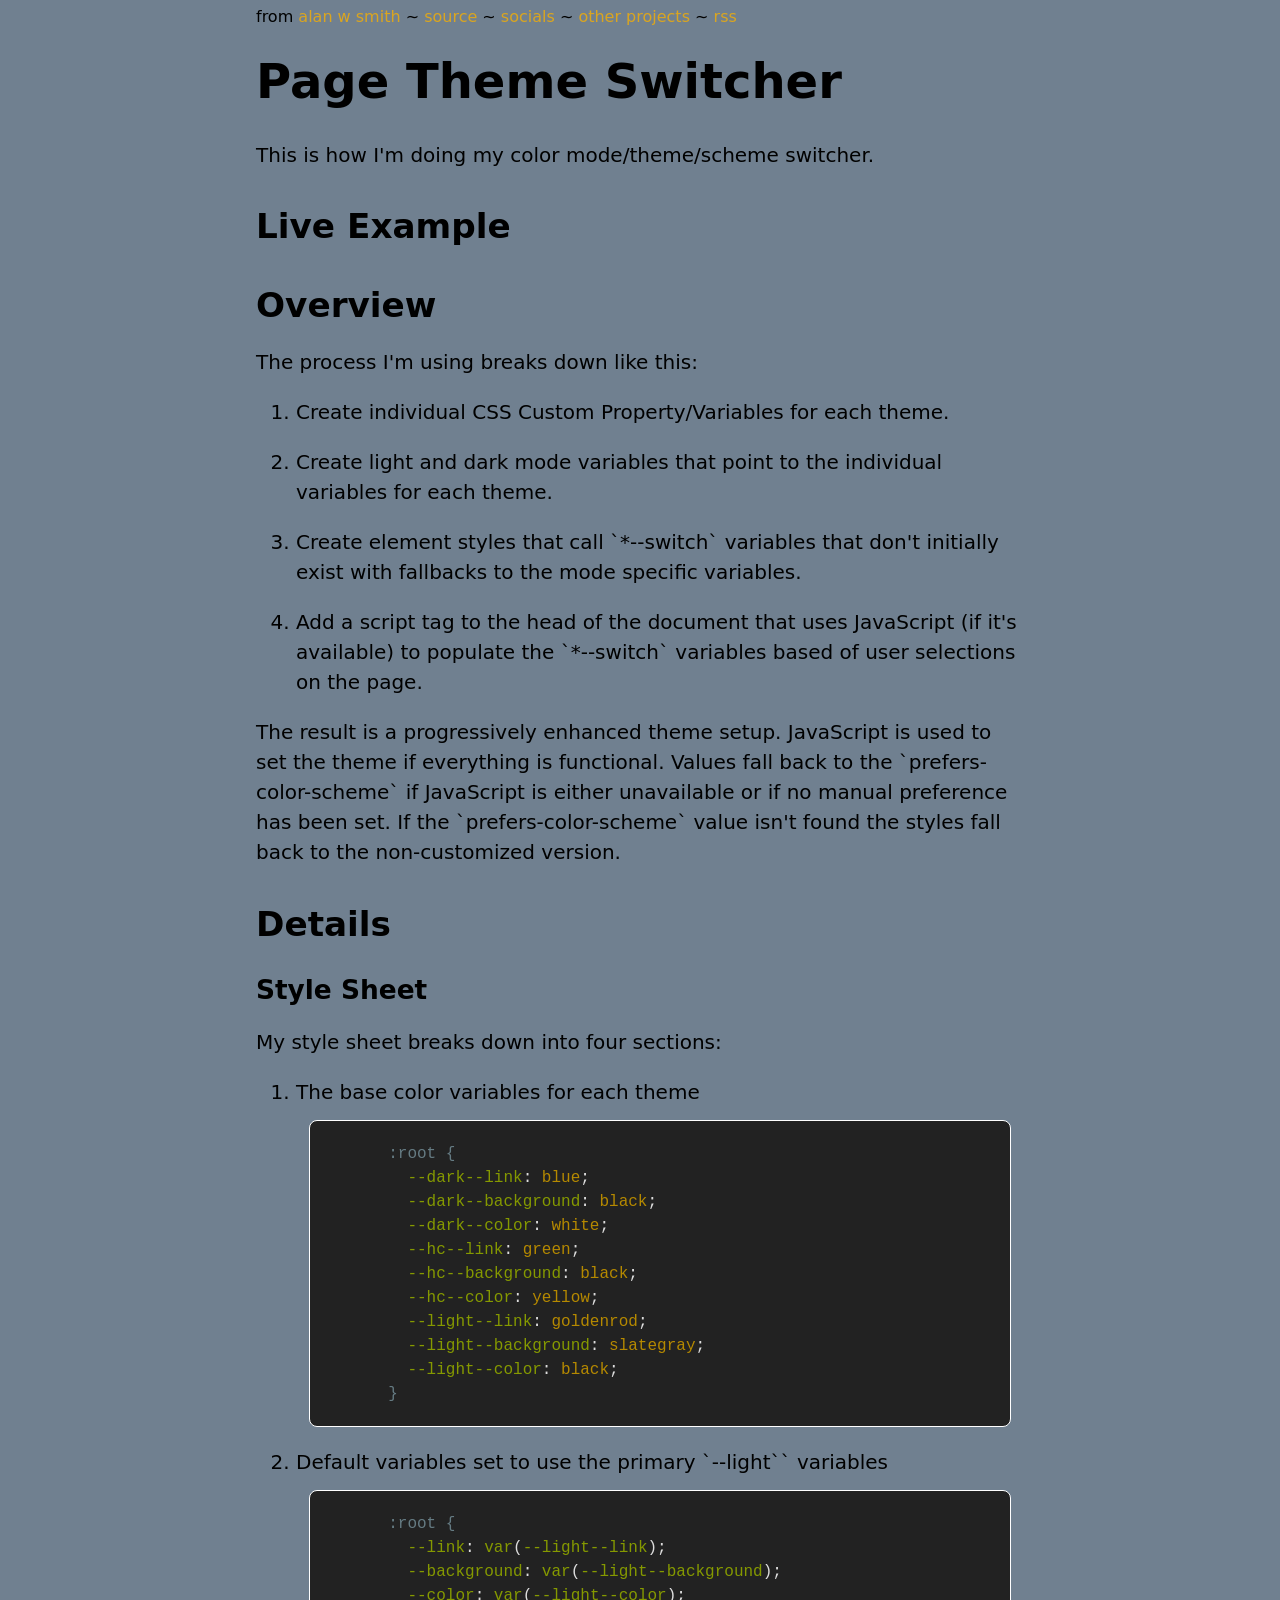
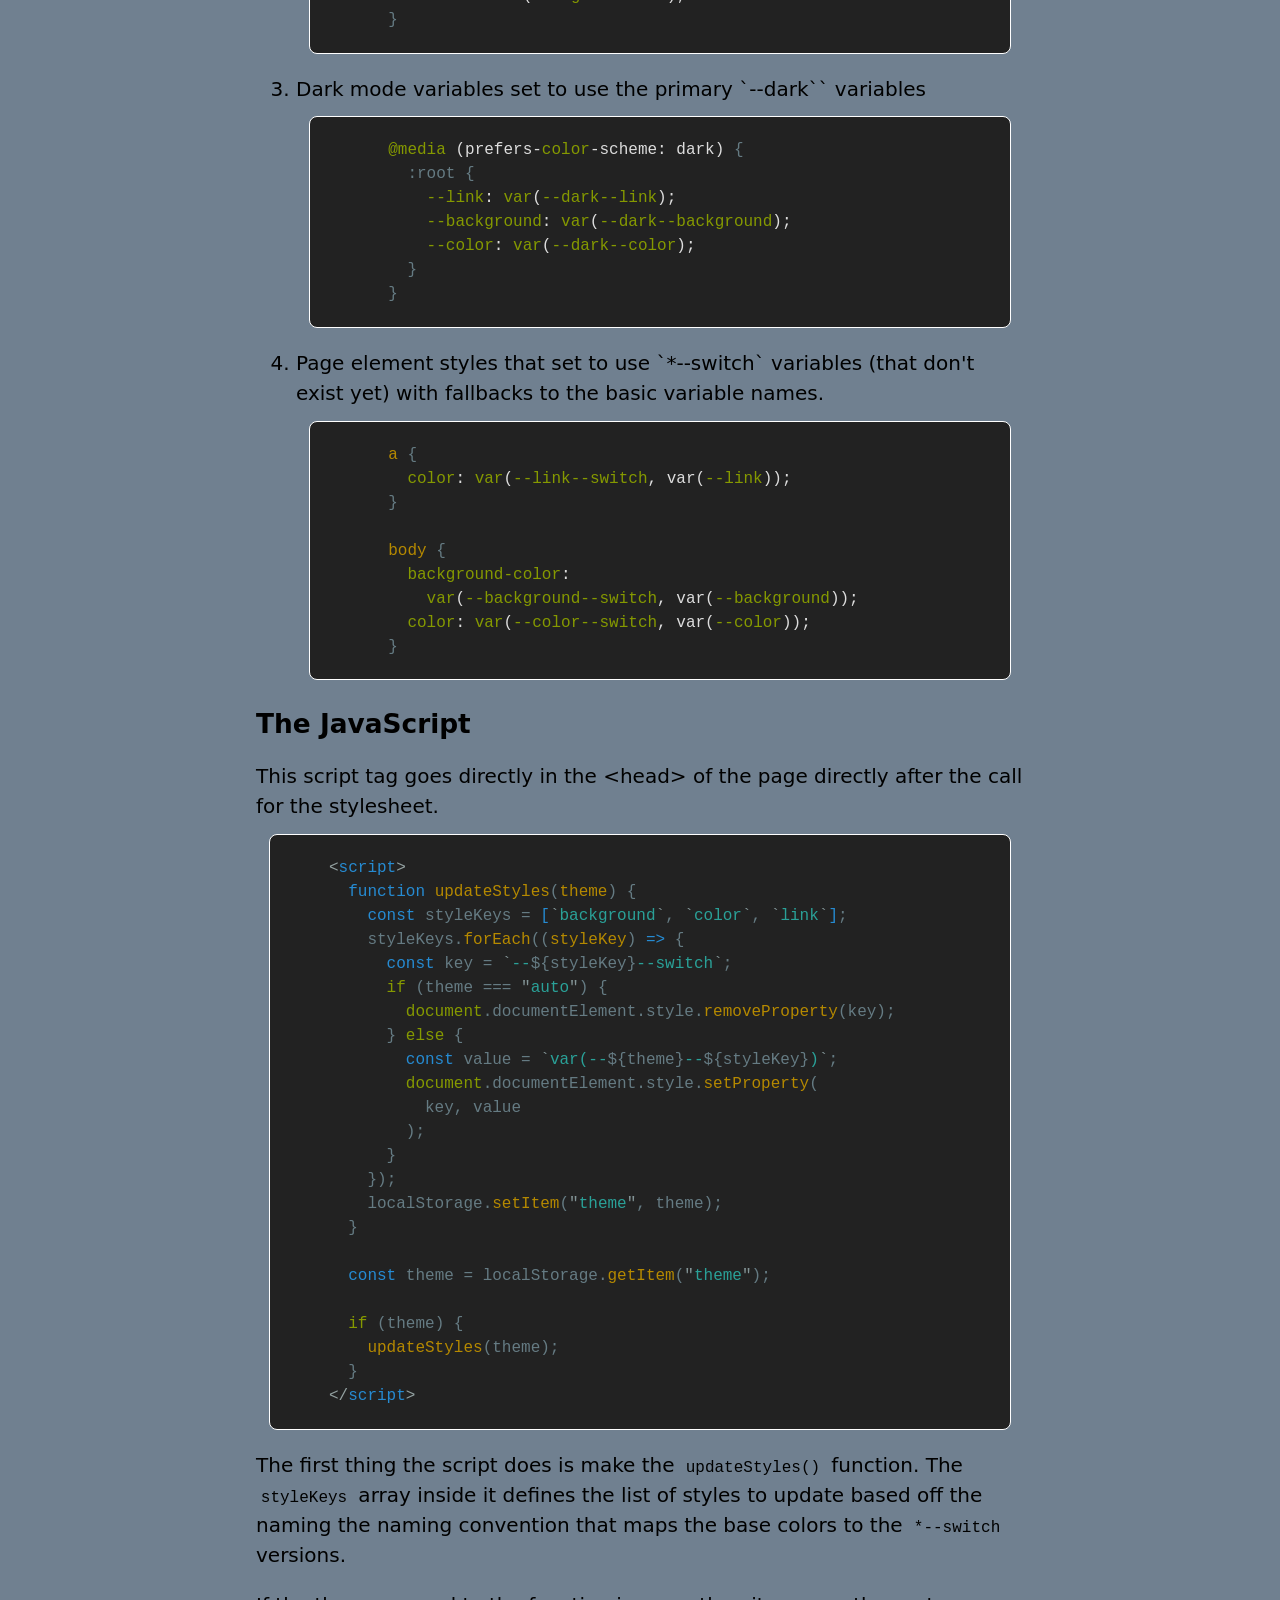
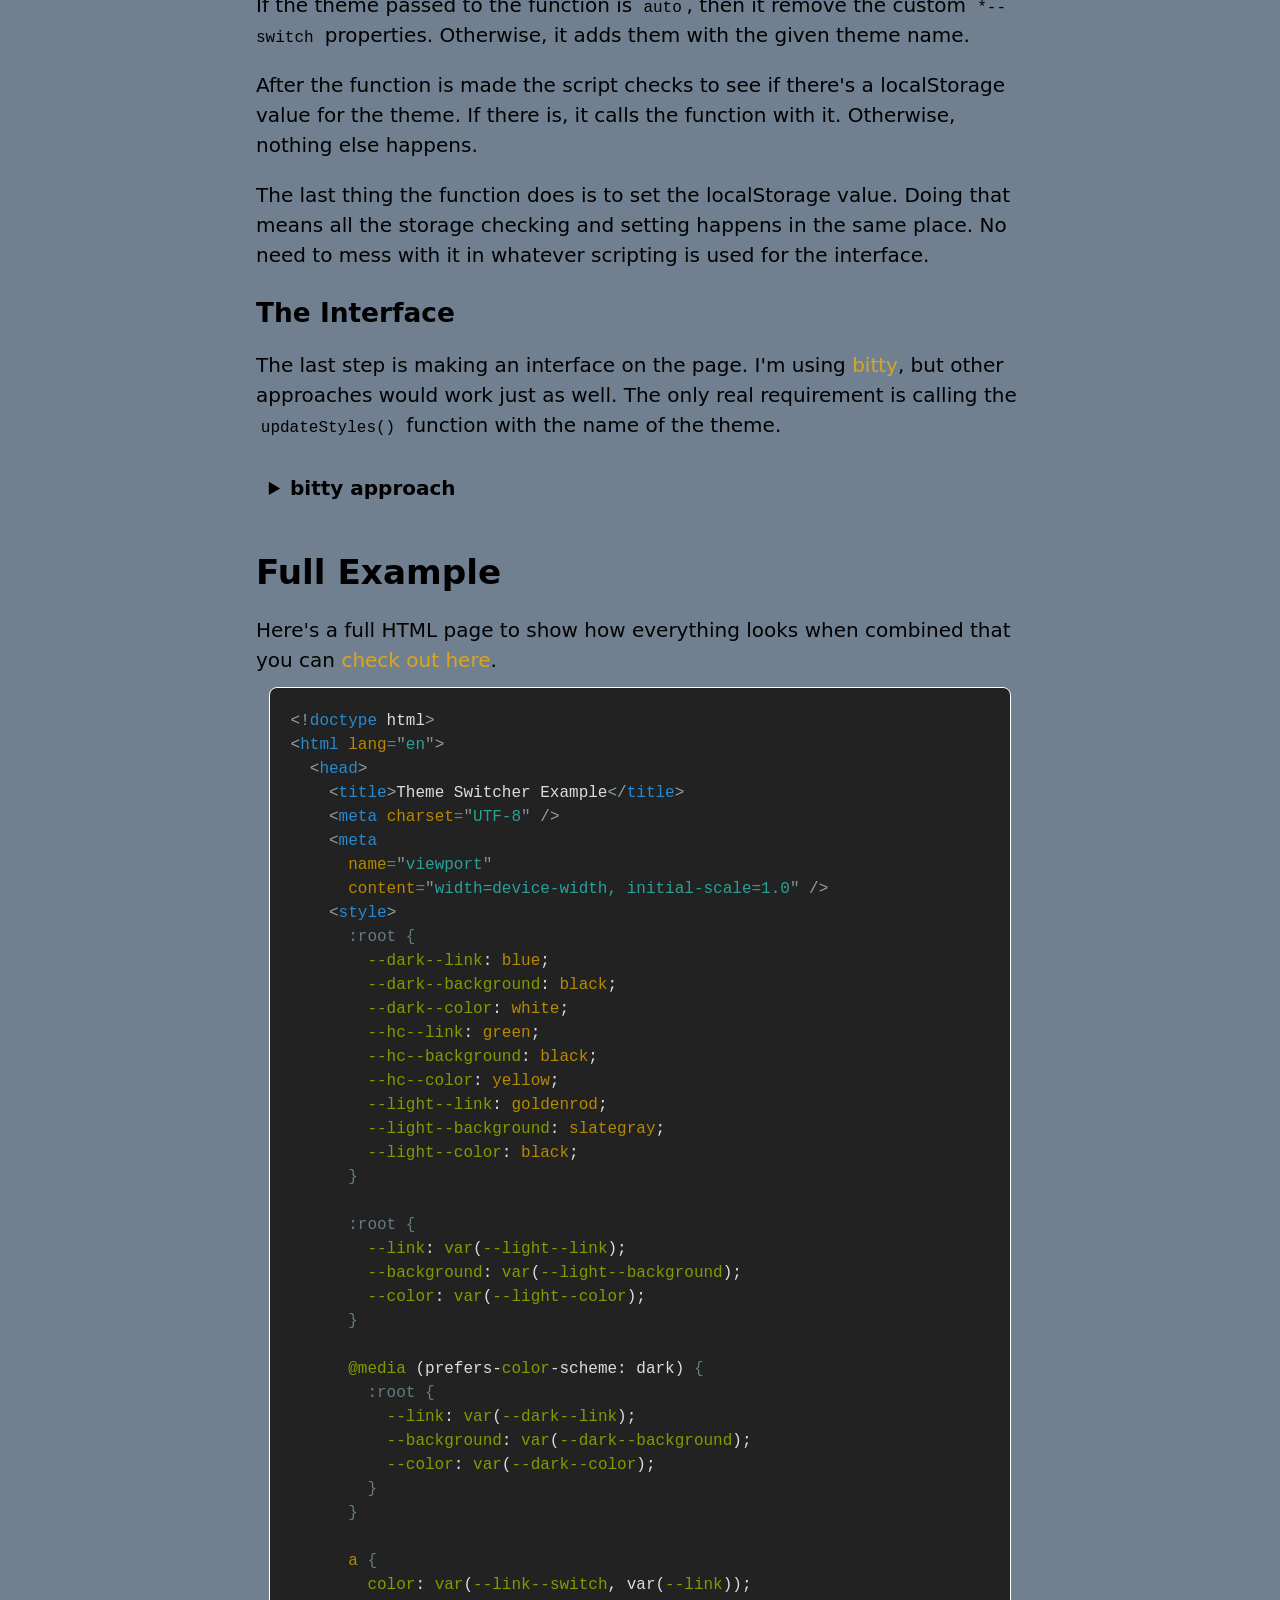
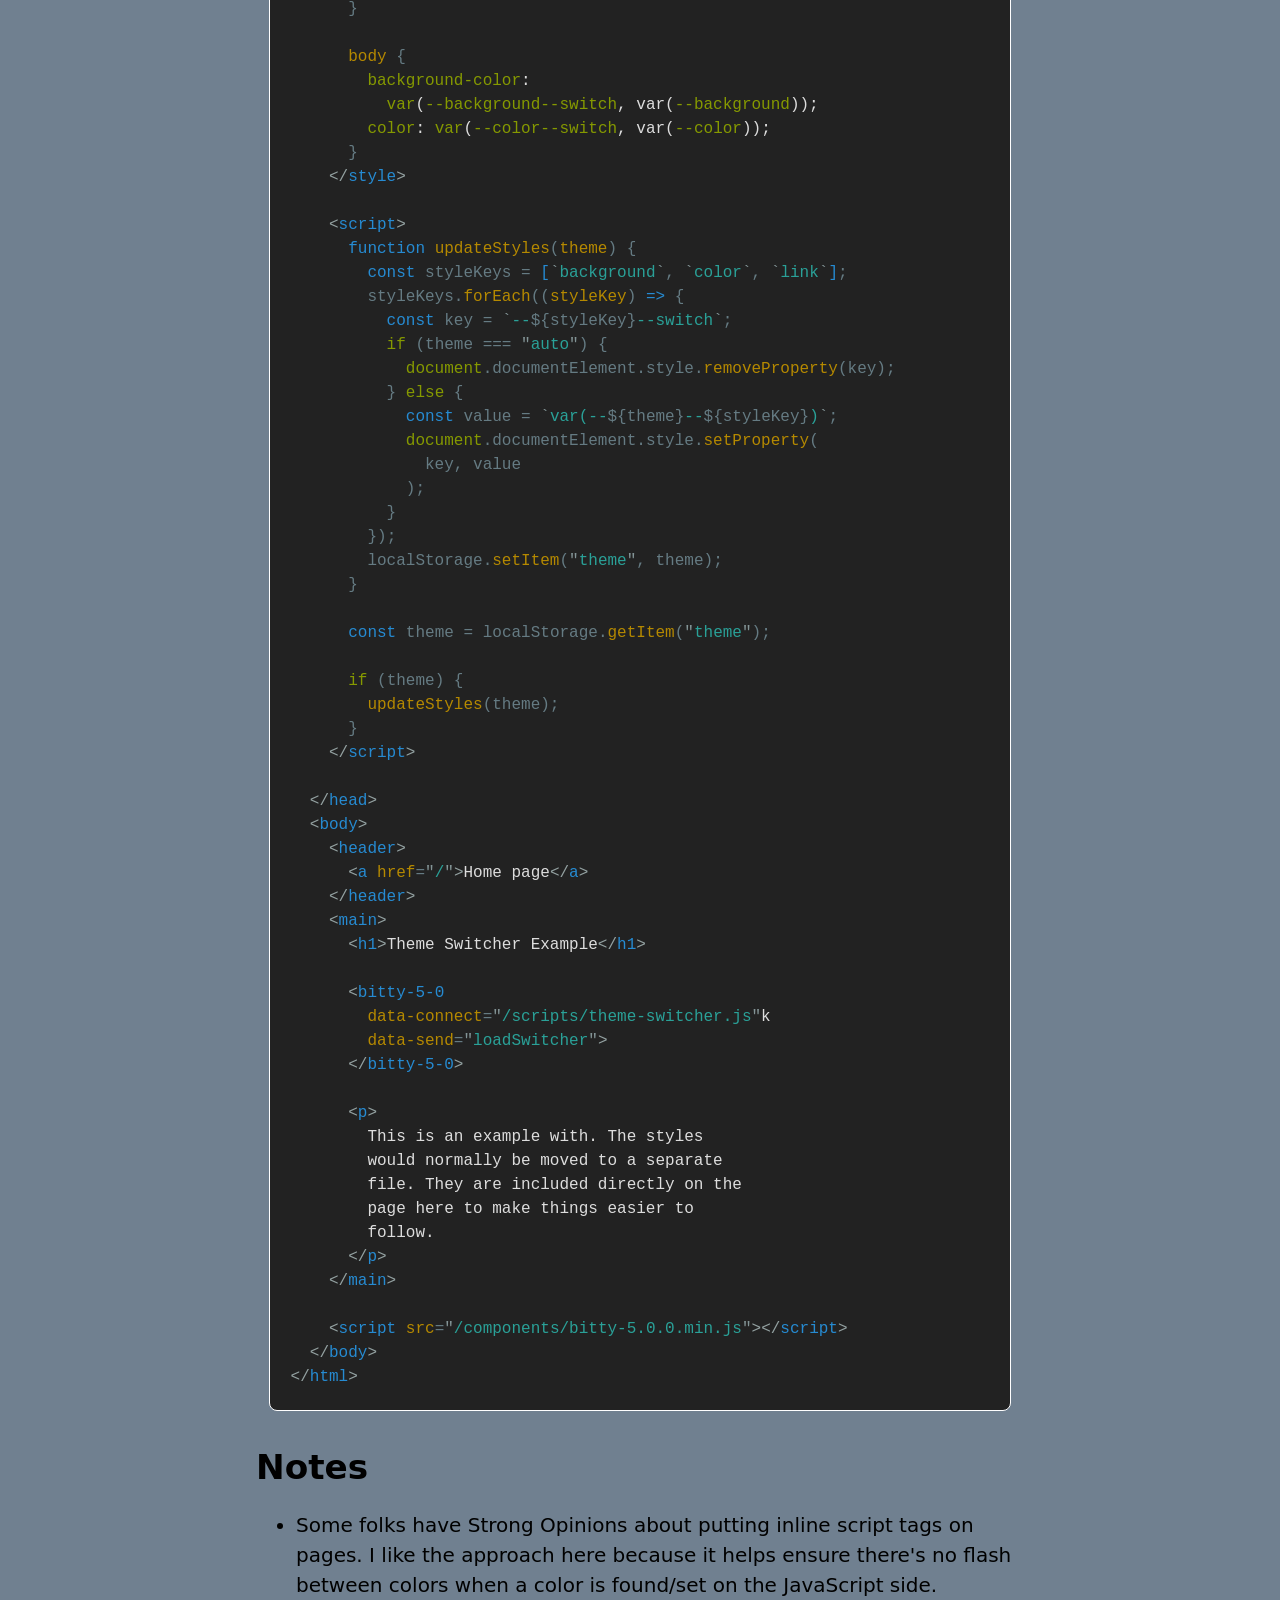
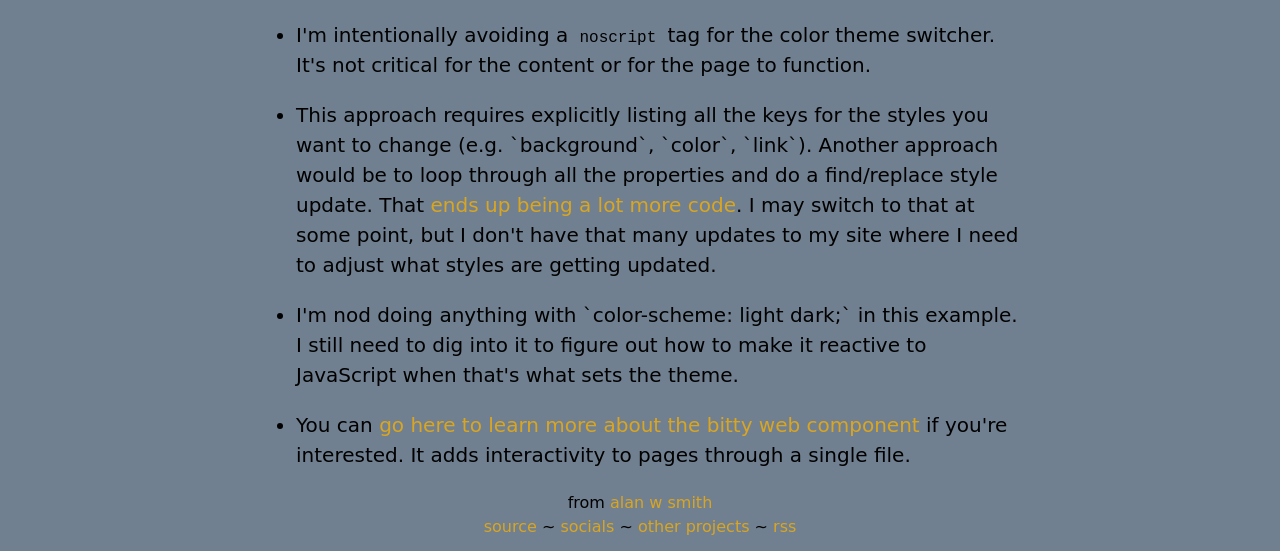
==== commit 5a27286b: "added els to bitty el directly" ====
--- a/docs/index.html
+++ b/docs/index.html
@@ -1959,7 +1959,6 @@
       <bitty-5-0 
         data-connect="/scripts/theme-switcher.js"k
         data-send="loadSwitcher">
-        <div data-receive="loadSwitcher"></div>
       </bitty-5-0>
 
         <h2>Overview</h2>
@@ -2122,7 +2121,6 @@
             <pre class="code-block"><span class="line-marker"></span><span class="text html basic">      <span class="meta tag custom html"><span class="punctuation definition tag begin html">&lt;</span><span class="entity name tag custom html">bitty-5-0</span> 
 <span class="line-marker"></span>        <span class="meta attribute-with-value html"><span class="entity other attribute-name html">data-connect</span><span class="punctuation separator key-value html">=</span></span><span class="meta attribute-with-value html"><span class="string quoted double html"><span class="punctuation definition string begin html">&quot;</span>/scripts/theme-switcher.js<span class="punctuation definition string end html">&quot;</span></span></span>k
 <span class="line-marker"></span>        <span class="meta attribute-with-value html"><span class="entity other attribute-name html">data-send</span><span class="punctuation separator key-value html">=</span></span><span class="meta attribute-with-value html"><span class="string quoted double html"><span class="punctuation definition string begin html">&quot;</span>loadSwitcher<span class="punctuation definition string end html">&quot;</span></span></span><span class="punctuation definition tag end html">&gt;</span></span>
-<span class="line-marker"></span>        <span class="meta tag block any html"><span class="punctuation definition tag begin html">&lt;</span><span class="entity name tag block any html">div</span> <span class="meta attribute-with-value html"><span class="entity other attribute-name html">data-receive</span><span class="punctuation separator key-value html">=</span></span><span class="meta attribute-with-value html"><span class="string quoted double html"><span class="punctuation definition string begin html">&quot;</span>loadSwitcher<span class="punctuation definition string end html">&quot;</span></span></span><span class="punctuation definition tag end html">&gt;</span></span><span class="meta tag block any html"><span class="punctuation definition tag begin html">&lt;/</span><span class="entity name tag block any html">div</span><span class="punctuation definition tag end html">&gt;</span></span>
 <span class="line-marker"></span>      <span class="meta tag custom html"><span class="punctuation definition tag begin html">&lt;/</span><span class="entity name tag custom html">bitty-5-0</span><span class="punctuation definition tag end html">&gt;</span></span></span></pre>
 
         <p>
@@ -2141,7 +2139,7 @@
 <span class="line-marker"></span>    name=&quot;mode&quot; 
 <span class="line-marker"></span>    value=&quot;KEY&quot; 
 <span class="line-marker"></span>    data-send=&quot;changeTheme&quot; 
-<span class="line-marker"></span>    data-receive=&quot;initOption&quot; /&gt; 
+<span class="line-marker"></span>    data-receive=&quot;setInitialOption&quot; /&gt; 
 <span class="line-marker"></span>  NAME 
 <span class="line-marker"></span>&lt;/label&gt;&lt;/div&gt;<span class="punctuation definition string template end js">`</span></span><span class="punctuation terminator statement js">;</span>
 <span class="line-marker"></span>
@@ -2152,7 +2150,7 @@
 <span class="line-marker"></span>    </span><span class="meta block js"><span class="punctuation section block js">}</span></span></span>
 <span class="line-marker"></span>  <span class="punctuation section block js">}</span></span>
 <span class="line-marker"></span>
-<span class="line-marker"></span>  <span class="meta function declaration js"><span class="entity name function js">initOption</span><span class="punctuation section group begin js">(</span><span class="variable parameter function js">_event</span><span class="punctuation separator parameter function js">,</span> <span class="variable parameter function js">el</span><span class="punctuation section group end js">)</span><span class="meta function declaration js"> </span></span><span class="meta block js"><span class="punctuation section block js">{</span>
+<span class="line-marker"></span>  <span class="meta function declaration js"><span class="entity name function js">setInitialOption</span><span class="punctuation section group begin js">(</span><span class="variable parameter function js">_event</span><span class="punctuation separator parameter function js">,</span> <span class="variable parameter function js">el</span><span class="punctuation section group end js">)</span><span class="meta function declaration js"> </span></span><span class="meta block js"><span class="punctuation section block js">{</span>
 <span class="line-marker"></span>    <span class="storage type js">let</span> <span class="variable other readwrite js">theme</span> <span class="keyword operator assignment js">=</span> <span class="variable other object js">localStorage</span><span class="punctuation accessor js">.</span><span class="meta function-call method js"><span class="variable function js">getItem</span><span class="meta group js"><span class="punctuation section group js">(</span><span class="string quoted double js"><span class="punctuation definition string begin js">&quot;</span>theme<span class="punctuation definition string end js">&quot;</span></span></span><span class="meta group js"><span class="punctuation section group js">)</span></span></span><span class="punctuation terminator statement js">;</span>
 <span class="line-marker"></span>    <span class="meta conditional js"><span class="keyword control conditional js">if</span> <span class="meta group js"><span class="punctuation section group js">(</span><span class="keyword operator logical js">!</span><span class="variable other readwrite js">theme</span><span class="punctuation section group js">)</span></span> <span class="meta block js"><span class="punctuation section block js">{</span>
 <span class="line-marker"></span>      <span class="variable other readwrite js">theme</span> <span class="keyword operator assignment js">=</span> <span class="string quoted double js"><span class="punctuation definition string begin js">&quot;</span>auto<span class="punctuation definition string end js">&quot;</span></span><span class="punctuation terminator statement js">;</span>
@@ -2162,16 +2160,16 @@
 <span class="line-marker"></span>    </span><span class="meta block js"><span class="punctuation section block js">}</span></span></span>
 <span class="line-marker"></span>  <span class="punctuation section block js">}</span></span>
 <span class="line-marker"></span>
-<span class="line-marker"></span>  <span class="meta function declaration js"><span class="entity name function js">async</span><span class="meta function declaration js"> </span></span><span class="meta function declaration js"><span class="entity name function js">loadSwitcher</span><span class="punctuation section group begin js">(</span><span class="variable parameter function js">_event</span><span class="punctuation separator parameter function js">,</span> <span class="variable parameter function js">el</span><span class="punctuation section group end js">)</span><span class="meta function declaration js"> </span></span><span class="meta block js"><span class="punctuation section block js">{</span>
+<span class="line-marker"></span>  <span class="meta function declaration js"><span class="entity name function js">async</span><span class="meta function declaration js"> </span></span><span class="meta function declaration js"><span class="entity name function js">loadSwitcher</span><span class="punctuation section group begin js">(</span><span class="variable parameter function js">event</span><span class="punctuation separator parameter function js">,</span> <span class="variable parameter function js">_el</span><span class="punctuation section group end js">)</span><span class="meta function declaration js"> </span></span><span class="meta block js"><span class="punctuation section block js">{</span>
 <span class="line-marker"></span>    <span class="meta for js"><span class="keyword control loop js">for</span> <span class="meta group js"><span class="punctuation section group js">(</span><span class="storage type js">let</span> <span class="variable other readwrite js">theme</span> <span class="keyword operator js">of</span> <span class="variable other readwrite js">themes</span><span class="punctuation section group js">)</span></span> <span class="meta block js"><span class="punctuation section block js">{</span>
 <span class="line-marker"></span>      <span class="storage type js">const</span> <span class="variable other readwrite js">subs</span> <span class="keyword operator assignment js">=</span> <span class="meta sequence js"><span class="punctuation section brackets js">[</span>
 <span class="line-marker"></span>        <span class="meta sequence js"><span class="punctuation section brackets js">[</span><span class="string quoted double js"><span class="punctuation definition string begin js">&quot;</span>KEY<span class="punctuation definition string end js">&quot;</span></span><span class="punctuation separator comma js">,</span> <span class="variable other object js">theme</span><span class="meta brackets js"><span class="punctuation section brackets js">[</span><span class="constant numeric js">0</span><span class="punctuation section brackets js">]</span></span><span class="punctuation section brackets js">]</span></span><span class="punctuation separator comma js">,</span>
 <span class="line-marker"></span>        <span class="meta sequence js"><span class="punctuation section brackets js">[</span><span class="string quoted double js"><span class="punctuation definition string begin js">&quot;</span>NAME<span class="punctuation definition string end js">&quot;</span></span><span class="punctuation separator comma js">,</span> <span class="variable other object js">theme</span><span class="meta brackets js"><span class="punctuation section brackets js">[</span><span class="constant numeric js">1</span><span class="punctuation section brackets js">]</span></span><span class="punctuation section brackets js">]</span></span>
 <span class="line-marker"></span>      <span class="punctuation section brackets js">]</span></span><span class="punctuation terminator statement js">;</span>
 <span class="line-marker"></span>      <span class="storage type js">const</span> <span class="variable other readwrite js">option</span> <span class="keyword operator assignment js">=</span> <span class="variable language this js">this</span><span class="punctuation accessor js">.</span><span class="meta property object js">api</span><span class="punctuation accessor js">.</span><span class="meta function-call method js"><span class="variable function js">makeElement</span><span class="meta group js"><span class="punctuation section group js">(</span><span class="variable other readwrite js">tmpl</span><span class="punctuation separator comma js">,</span> <span class="variable other readwrite js">subs</span></span><span class="meta group js"><span class="punctuation section group js">)</span></span></span><span class="punctuation terminator statement js">;</span>
-<span class="line-marker"></span>      <span class="keyword control flow js">await</span> <span class="variable other object js">el</span><span class="punctuation accessor js">.</span><span class="meta function-call method js"><span class="support function dom js">appendChild</span><span class="meta group js"><span class="punctuation section group js">(</span><span class="variable other readwrite js">option</span></span><span class="meta group js"><span class="punctuation section group js">)</span></span></span><span class="punctuation terminator statement js">;</span>
+<span class="line-marker"></span>      <span class="keyword control flow js">await</span> <span class="variable other object js">event</span><span class="punctuation accessor js">.</span><span class="meta property object js">target</span><span class="punctuation accessor js">.</span><span class="meta function-call method js"><span class="support function dom js">appendChild</span><span class="meta group js"><span class="punctuation section group js">(</span><span class="variable other readwrite js">option</span></span><span class="meta group js"><span class="punctuation section group js">)</span></span></span><span class="punctuation terminator statement js">;</span>
 <span class="line-marker"></span>    </span><span class="meta block js"><span class="punctuation section block js">}</span></span></span>
-<span class="line-marker"></span>    <span class="variable language this js">this</span><span class="punctuation accessor js">.</span><span class="meta property object js">api</span><span class="punctuation accessor js">.</span><span class="meta function-call method js"><span class="variable function js">forward</span><span class="meta group js"><span class="punctuation section group js">(</span><span class="constant language null js">null</span><span class="punctuation separator comma js">,</span> <span class="string quoted double js"><span class="punctuation definition string begin js">&quot;</span>initOption<span class="punctuation definition string end js">&quot;</span></span></span><span class="meta group js"><span class="punctuation section group js">)</span></span></span><span class="punctuation terminator statement js">;</span>
+<span class="line-marker"></span>    <span class="variable language this js">this</span><span class="punctuation accessor js">.</span><span class="meta property object js">api</span><span class="punctuation accessor js">.</span><span class="meta function-call method js"><span class="variable function js">forward</span><span class="meta group js"><span class="punctuation section group js">(</span><span class="constant language null js">null</span><span class="punctuation separator comma js">,</span> <span class="string quoted double js"><span class="punctuation definition string begin js">&quot;</span>setInitialOption<span class="punctuation definition string end js">&quot;</span></span></span><span class="meta group js"><span class="punctuation section group js">)</span></span></span><span class="punctuation terminator statement js">;</span>
 <span class="line-marker"></span>  <span class="punctuation section block js">}</span></span>
 <span class="line-marker"></span><span class="punctuation section block js">}</span></span></span></span><span class="punctuation terminator statement js">;</span></span></pre>
 
@@ -2265,7 +2263,6 @@
 <span class="line-marker"></span>      <span class="meta tag custom html"><span class="punctuation definition tag begin html">&lt;</span><span class="entity name tag custom html">bitty-5-0</span> 
 <span class="line-marker"></span>        <span class="meta attribute-with-value html"><span class="entity other attribute-name html">data-connect</span><span class="punctuation separator key-value html">=</span></span><span class="meta attribute-with-value html"><span class="string quoted double html"><span class="punctuation definition string begin html">&quot;</span>/scripts/theme-switcher.js<span class="punctuation definition string end html">&quot;</span></span></span>k
 <span class="line-marker"></span>        <span class="meta attribute-with-value html"><span class="entity other attribute-name html">data-send</span><span class="punctuation separator key-value html">=</span></span><span class="meta attribute-with-value html"><span class="string quoted double html"><span class="punctuation definition string begin html">&quot;</span>loadSwitcher<span class="punctuation definition string end html">&quot;</span></span></span><span class="punctuation definition tag end html">&gt;</span></span>
-<span class="line-marker"></span>        <span class="meta tag block any html"><span class="punctuation definition tag begin html">&lt;</span><span class="entity name tag block any html">div</span> <span class="meta attribute-with-value html"><span class="entity other attribute-name html">data-receive</span><span class="punctuation separator key-value html">=</span></span><span class="meta attribute-with-value html"><span class="string quoted double html"><span class="punctuation definition string begin html">&quot;</span>loadSwitcher<span class="punctuation definition string end html">&quot;</span></span></span><span class="punctuation definition tag end html">&gt;</span></span><span class="meta tag block any html"><span class="punctuation definition tag begin html">&lt;/</span><span class="entity name tag block any html">div</span><span class="punctuation definition tag end html">&gt;</span></span>
 <span class="line-marker"></span>      <span class="meta tag custom html"><span class="punctuation definition tag begin html">&lt;/</span><span class="entity name tag custom html">bitty-5-0</span><span class="punctuation definition tag end html">&gt;</span></span>
 <span class="line-marker"></span>
 <span class="line-marker"></span>      <span class="meta tag block any html"><span class="punctuation definition tag begin html">&lt;</span><span class="entity name tag block any html">p</span><span class="punctuation definition tag end html">&gt;</span></span>
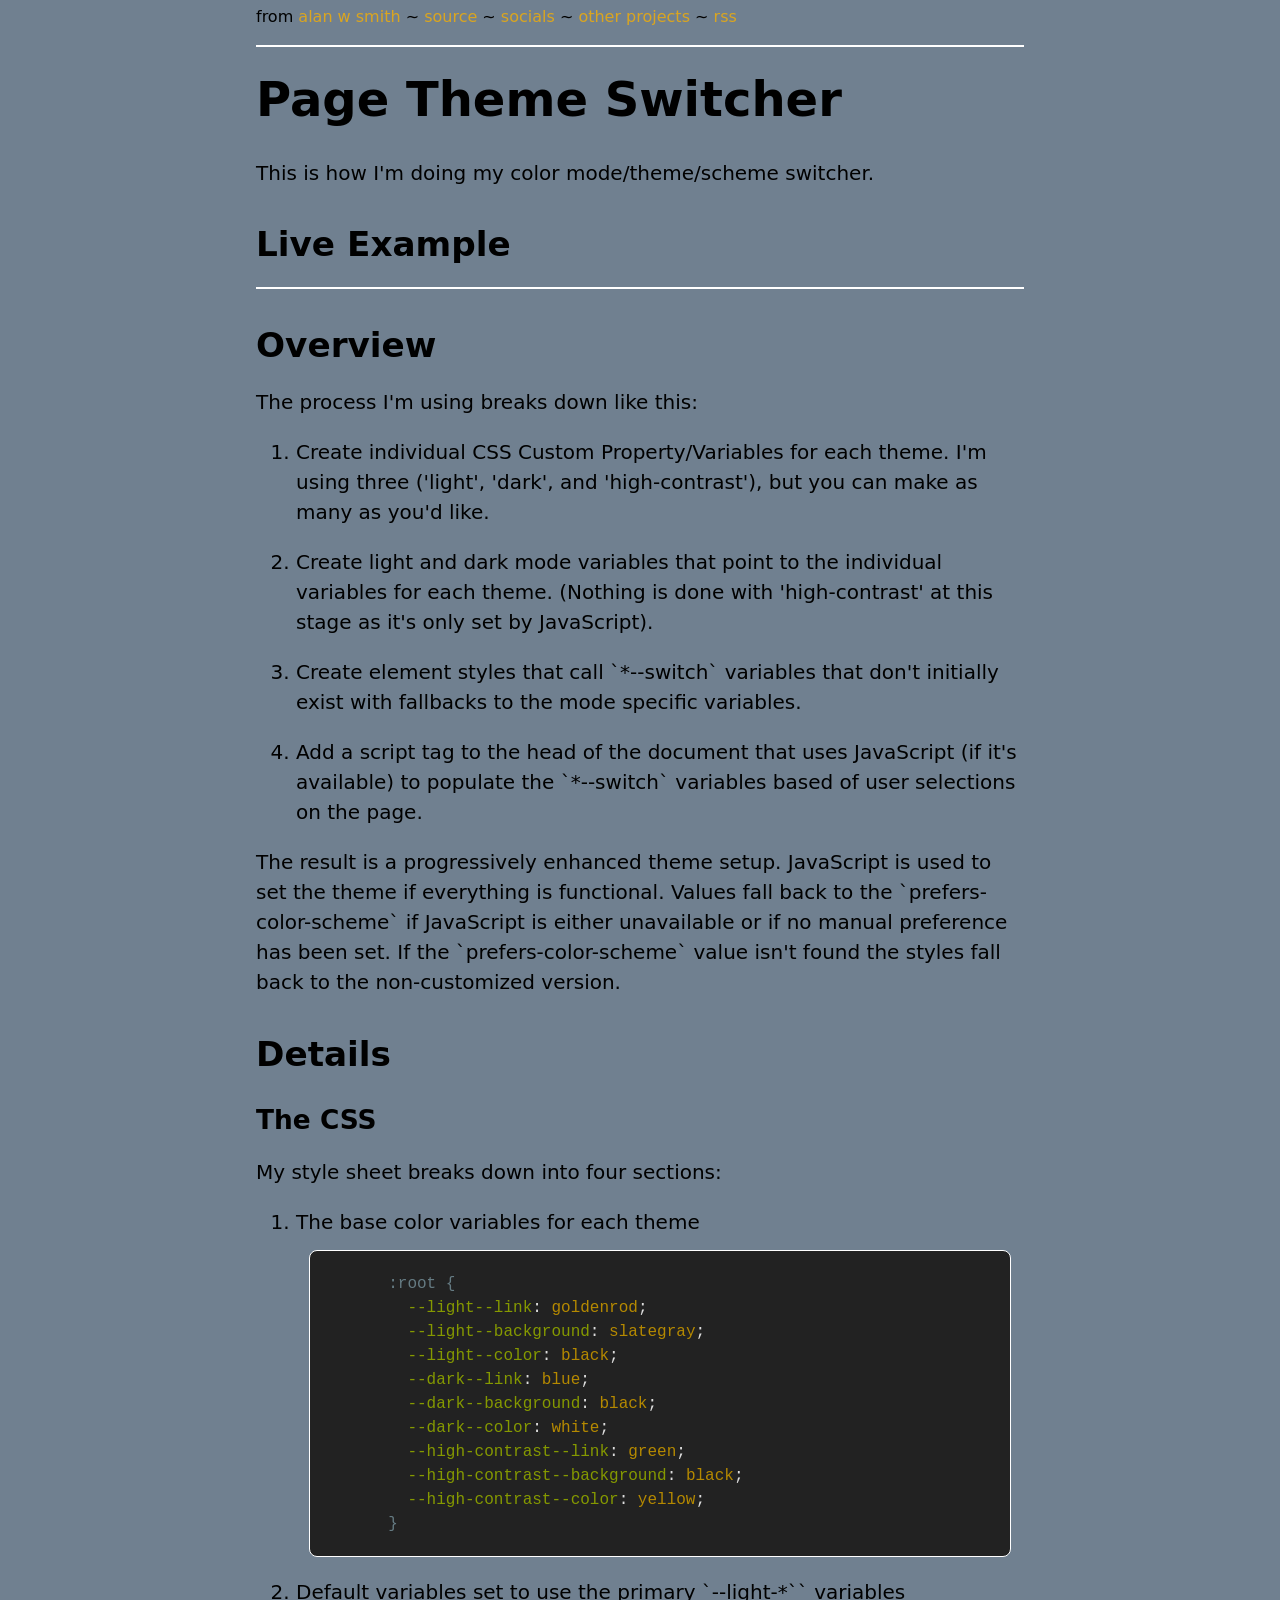
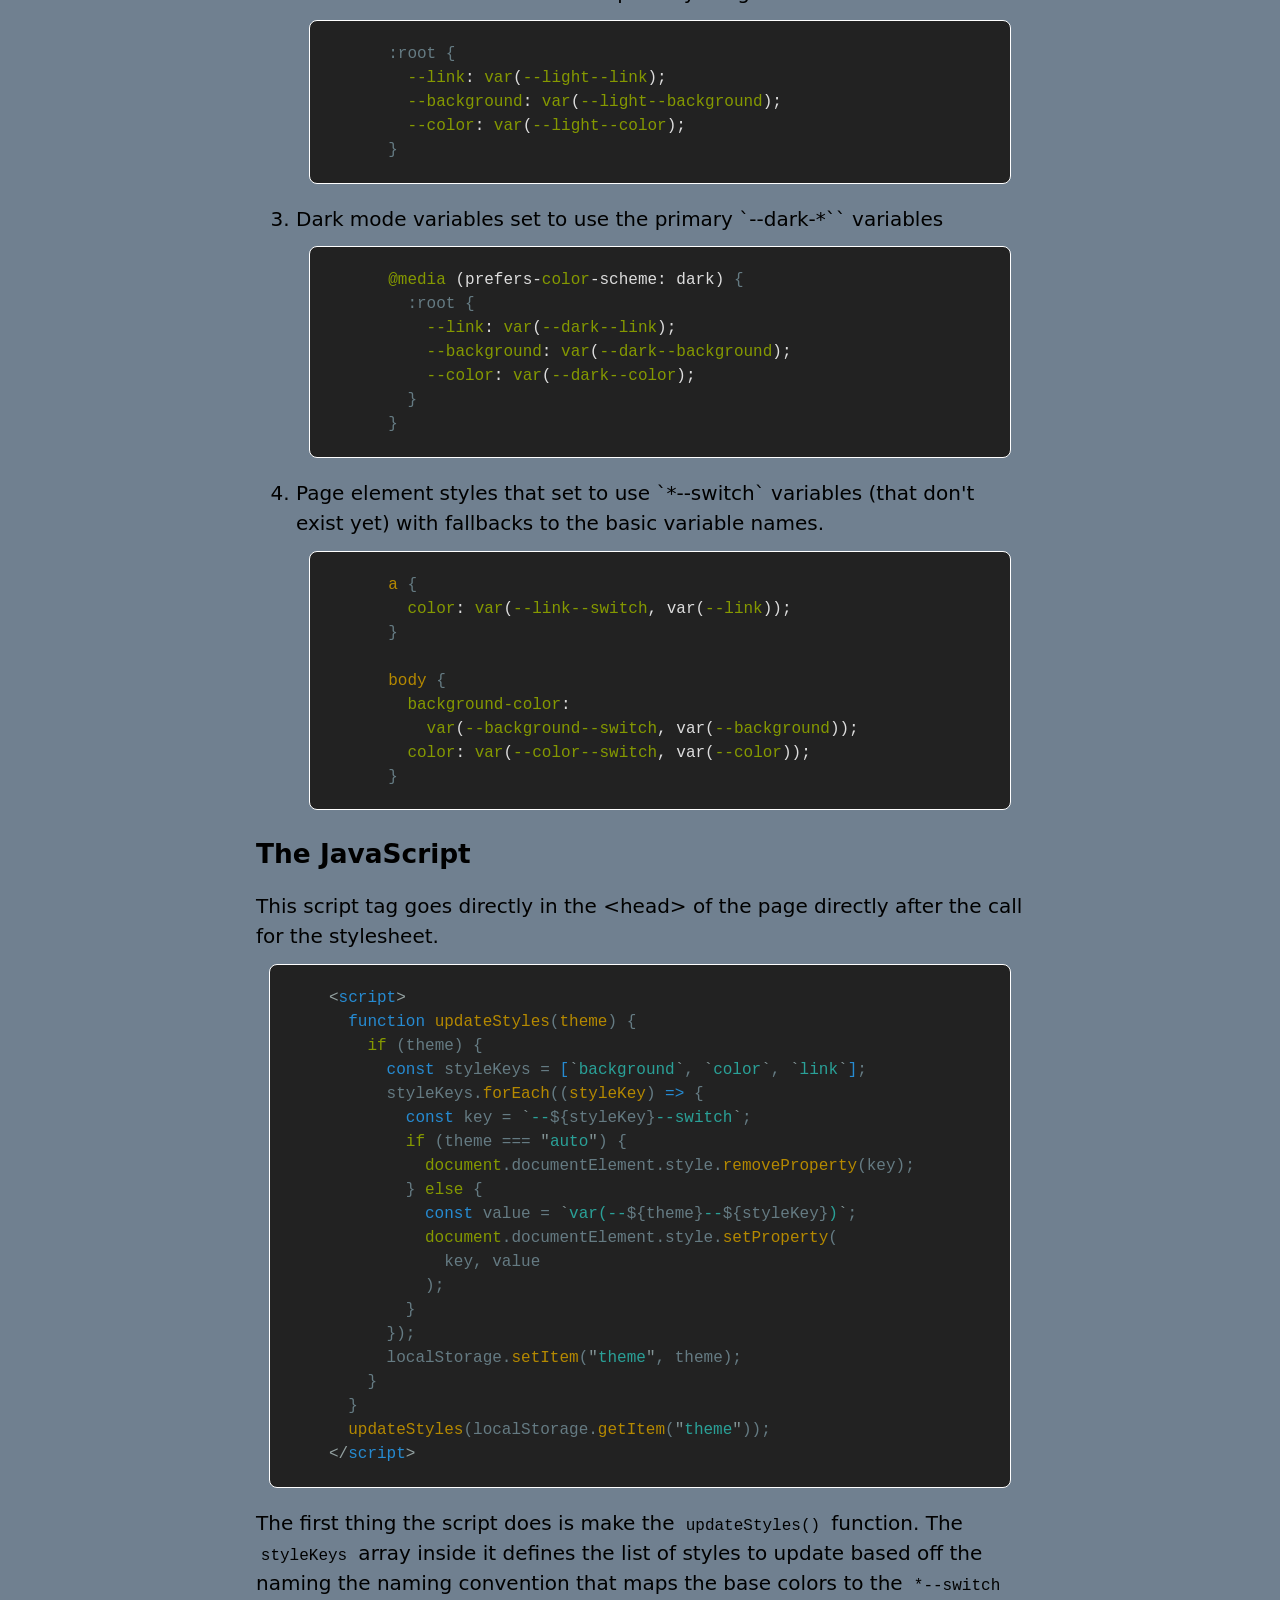
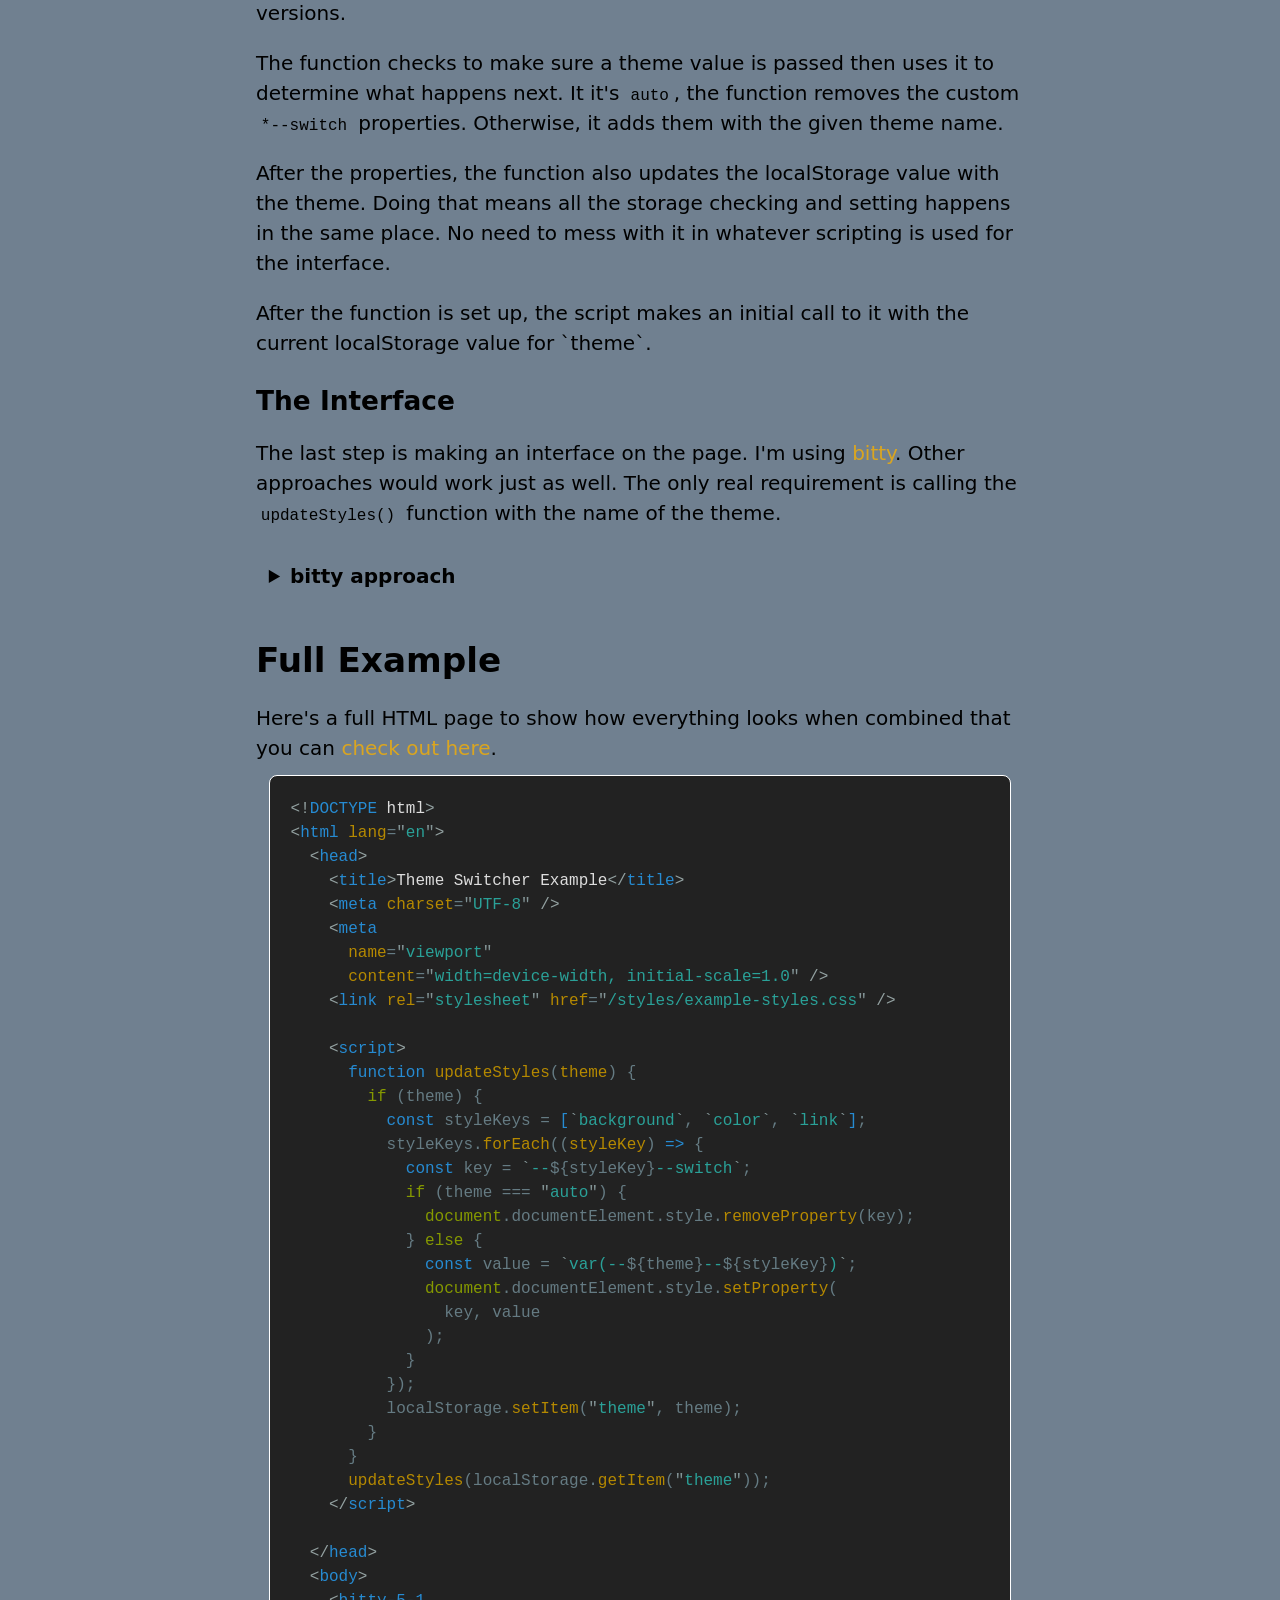
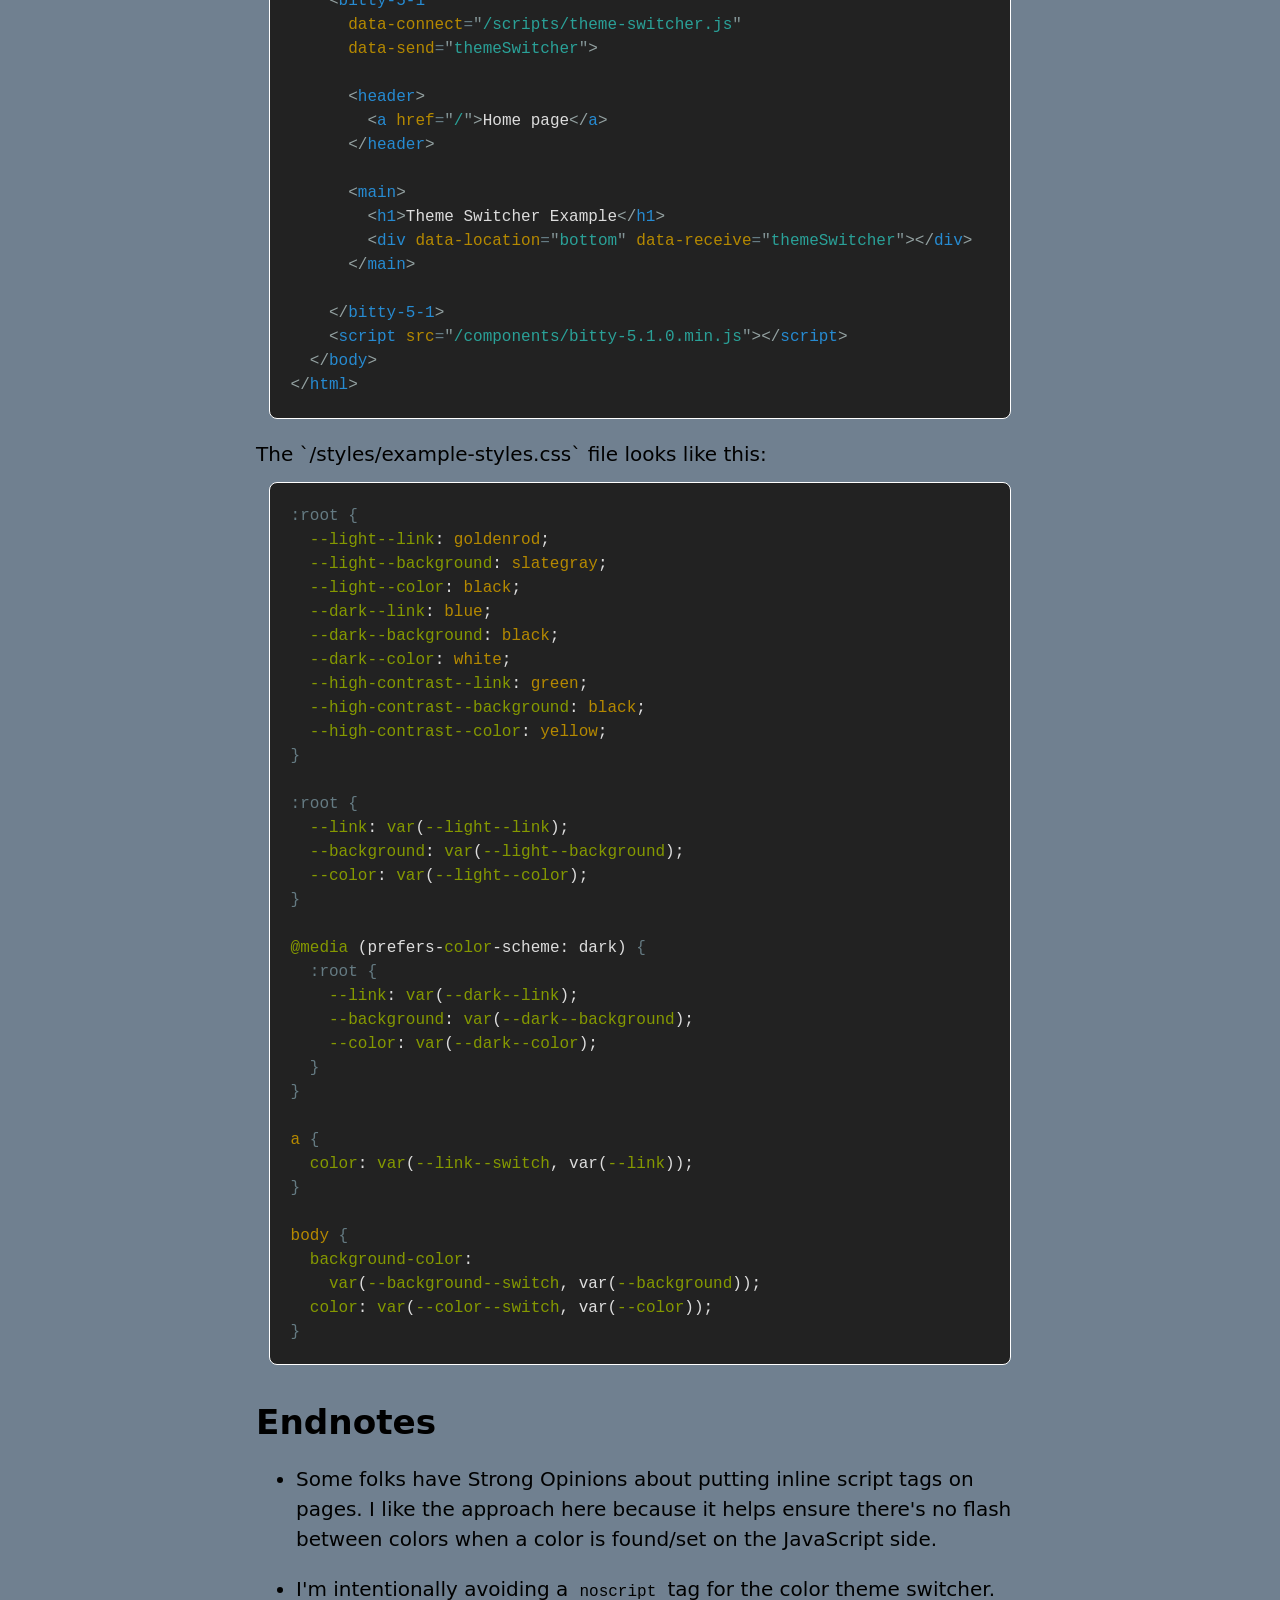
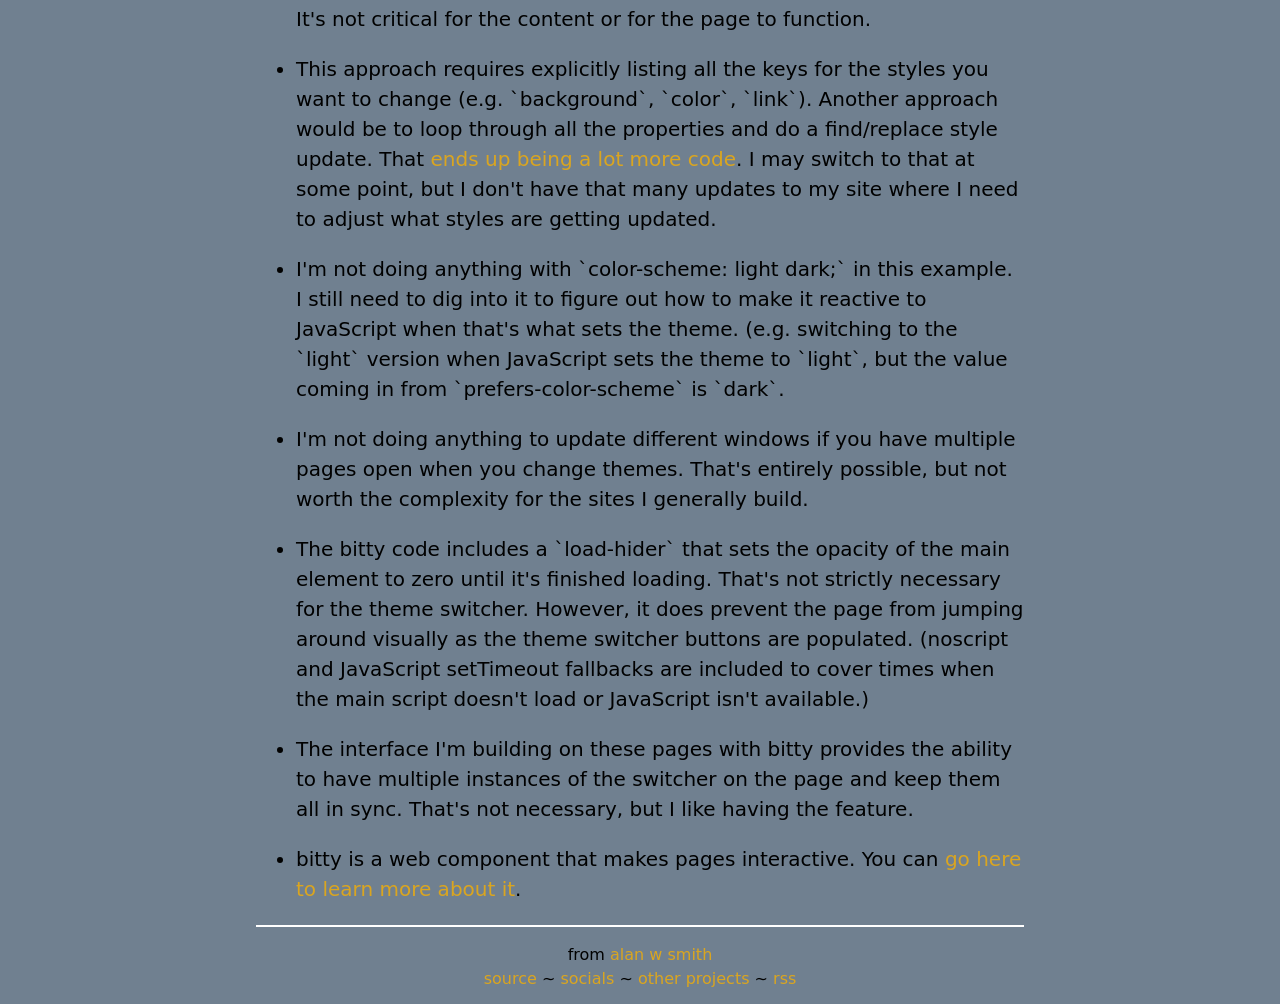
==== commit 8f8628ee: "updates" ====
--- a/docs/index.html
+++ b/docs/index.html
@@ -1871,18 +1871,36 @@
   color: var(--default-faded);
   border-bottom: var(--accent-border);
 }
+
+[data-receive=themeSwitcher] {
+  border: 1px solid white;
+}
 </style>
 <style>
+
+:root {
+  --load-hider: 0;
+}
+
+.load-hider {
+  opacity: var(--load-hider);
+}
+
+[data-receive=themeSwitcher] {
+  display: flex;
+  gap: 1rem;
+}
+
       :root {
+        --light--link: goldenrod;
+        --light--background: slategray;
+        --light--color: black;
         --dark--link: blue;
         --dark--background: black;
         --dark--color: white;
-        --hc--link: green;
-        --hc--background: black;
-        --hc--color: yellow;
-        --light--link: goldenrod;
-        --light--background: slategray;
-        --light--color: black;
+        --high-contrast--link: green;
+        --high-contrast--background: black;
+        --high-contrast--color: yellow;
       }
       :root {
         --link: var(--light--link);
@@ -1909,43 +1927,48 @@
     
     <script>
       function updateStyles(theme) {
-        const styleKeys = [`background`, `color`, `link`];
-        styleKeys.forEach((styleKey) => {
-          const key = `--${styleKey}--switch`;
-          if (theme === "auto") {
-            document.documentElement.style.removeProperty(key);
-          } else {
-            const value = `var(--${theme}--${styleKey})`;
-            document.documentElement.style.setProperty(
-              key, value
-            );
-          }
-        });
-        localStorage.setItem("theme", theme);
+        if (theme) {
+          const styleKeys = [`background`, `color`, `link`];
+          styleKeys.forEach((styleKey) => {
+            const key = `--${styleKey}--switch`;
+            if (theme === "auto") {
+              document.documentElement.style.removeProperty(key);
+            } else {
+              const value = `var(--${theme}--${styleKey})`;
+              document.documentElement.style.setProperty(
+                key, value
+              );
+            }
+          });
+          localStorage.setItem("theme", theme);
+        }
       }
-
-      const theme = localStorage.getItem("theme");
-
-      if (theme) { 
-        updateStyles(theme);
-      }
+      updateStyles(localStorage.getItem("theme"));
     </script>
   </head>
   <body>
-    <div>
 <noscript>
   <p>
     NOTE: This site use JavaScript which appears to be turned off. 
     Most content will be fine, but some things won't work.
   </p>
   <style>:root { --load-hider: 1; }</style>
-</noscript>      <header class="default-wrapper xlarge-bottom-margin">
+</noscript>
+    <bitty-5-1 
+      data-connect="/scripts/theme-switcher.js"
+      data-send="themeSwitcher"
+      class="load-hider"
+      >
+
+      <header class="default-wrapper xlarge-bottom-margin default-flow">
         <div class="small-font">
           from <a href="https://www.alanwsmith.com/">alan w smith</a> ~ <a href="https:&#x2f;&#x2f;github.com&#x2f;alanwsmith&#x2f;">source</a> ~ <a href="https://socials.alanwsmith.com/">socials</a> ~
           <a href="https://links.alanwsmith.com/">other projects</a> ~
           <a href="https://www.alanwsmith.com/feeds/posts.xml">rss</a>
         </div>
+        <div data-location="top" data-receive="themeSwitcher" class="small-font"></div>
       </header>
+
       <main class="default-wrapper">
         <hgroup>
           <h1>Page Theme Switcher</h1>
@@ -1956,16 +1979,13 @@
         </p>
 
         <h2>Live Example</h2>
-      <bitty-5-0 
-        data-connect="/scripts/theme-switcher.js"k
-        data-send="loadSwitcher">
-      </bitty-5-0>
+        <div data-location="middle" data-receive="themeSwitcher"></div>
 
         <h2>Overview</h2>
         <p>The process I'm using breaks down like this:</p>
         <ol>
-          <li>Create individual CSS Custom Property/Variables for each theme.</li>
-          <li>Create light and dark mode variables that point to the individual variables for each theme.</li>
+          <li>Create individual CSS Custom Property/Variables for each theme. I'm using three ('light', 'dark', and 'high-contrast'), but you can make as many as you'd like.</li>
+          <li>Create light and dark mode variables that point to the individual variables for each theme. (Nothing is done with 'high-contrast' at this stage as it's only set by JavaScript). </li>
           <li>Create element styles that call `*--switch` variables that don't initially exist 
             with fallbacks to the mode specific variables.</li>
           <li>Add a script tag to the head of the document that uses 
@@ -1987,27 +2007,27 @@
 
         <h2>Details</h2>
 
-        <h3>Style Sheet</h3>
+        <h3>The CSS</h3>
         <p>My style sheet breaks down into four sections:</p>
 
         <ol>
           <li>
             <p>The base color variables for each theme</p>
             <pre class="code-block"><span class="line-marker"></span><span class="source css"><span class="meta selector css">      <span class="entity other pseudo-class css"><span class="punctuation definition entity css">:</span>root</span> </span><span class="meta property-list css"><span class="punctuation section property-list css">{</span>
+<span class="line-marker"></span>        <span class="meta property-name css"><span class="support type custom-property css"><span class="punctuation definition custom-property css">--</span><span class="support type custom-property name css">light--link</span></span></span><span class="punctuation separator key-value css">:</span><span class="meta property-value css"> </span><span class="meta property-value css"><span class="support constant color w3c-extended-color-keywords css">goldenrod</span></span><span class="punctuation terminator rule css">;</span>
+<span class="line-marker"></span>        <span class="meta property-name css"><span class="support type custom-property css"><span class="punctuation definition custom-property css">--</span><span class="support type custom-property name css">light--background</span></span></span><span class="punctuation separator key-value css">:</span><span class="meta property-value css"> </span><span class="meta property-value css"><span class="support constant color w3c-extended-color-keywords css">slategray</span></span><span class="punctuation terminator rule css">;</span>
+<span class="line-marker"></span>        <span class="meta property-name css"><span class="support type custom-property css"><span class="punctuation definition custom-property css">--</span><span class="support type custom-property name css">light--color</span></span></span><span class="punctuation separator key-value css">:</span><span class="meta property-value css"> </span><span class="meta property-value css"><span class="support constant color w3c-standard-color-name css">black</span></span><span class="punctuation terminator rule css">;</span>
 <span class="line-marker"></span>        <span class="meta property-name css"><span class="support type custom-property css"><span class="punctuation definition custom-property css">--</span><span class="support type custom-property name css">dark--link</span></span></span><span class="punctuation separator key-value css">:</span><span class="meta property-value css"> </span><span class="meta property-value css"><span class="support constant color w3c-standard-color-name css">blue</span></span><span class="punctuation terminator rule css">;</span>
 <span class="line-marker"></span>        <span class="meta property-name css"><span class="support type custom-property css"><span class="punctuation definition custom-property css">--</span><span class="support type custom-property name css">dark--background</span></span></span><span class="punctuation separator key-value css">:</span><span class="meta property-value css"> </span><span class="meta property-value css"><span class="support constant color w3c-standard-color-name css">black</span></span><span class="punctuation terminator rule css">;</span>
 <span class="line-marker"></span>        <span class="meta property-name css"><span class="support type custom-property css"><span class="punctuation definition custom-property css">--</span><span class="support type custom-property name css">dark--color</span></span></span><span class="punctuation separator key-value css">:</span><span class="meta property-value css"> </span><span class="meta property-value css"><span class="support constant color w3c-standard-color-name css">white</span></span><span class="punctuation terminator rule css">;</span>
-<span class="line-marker"></span>        <span class="meta property-name css"><span class="support type custom-property css"><span class="punctuation definition custom-property css">--</span><span class="support type custom-property name css">hc--link</span></span></span><span class="punctuation separator key-value css">:</span><span class="meta property-value css"> </span><span class="meta property-value css"><span class="support constant color w3c-standard-color-name css">green</span></span><span class="punctuation terminator rule css">;</span>
-<span class="line-marker"></span>        <span class="meta property-name css"><span class="support type custom-property css"><span class="punctuation definition custom-property css">--</span><span class="support type custom-property name css">hc--background</span></span></span><span class="punctuation separator key-value css">:</span><span class="meta property-value css"> </span><span class="meta property-value css"><span class="support constant color w3c-standard-color-name css">black</span></span><span class="punctuation terminator rule css">;</span>
-<span class="line-marker"></span>        <span class="meta property-name css"><span class="support type custom-property css"><span class="punctuation definition custom-property css">--</span><span class="support type custom-property name css">hc--color</span></span></span><span class="punctuation separator key-value css">:</span><span class="meta property-value css"> </span><span class="meta property-value css"><span class="support constant color w3c-standard-color-name css">yellow</span></span><span class="punctuation terminator rule css">;</span>
-<span class="line-marker"></span>        <span class="meta property-name css"><span class="support type custom-property css"><span class="punctuation definition custom-property css">--</span><span class="support type custom-property name css">light--link</span></span></span><span class="punctuation separator key-value css">:</span><span class="meta property-value css"> </span><span class="meta property-value css"><span class="support constant color w3c-extended-color-keywords css">goldenrod</span></span><span class="punctuation terminator rule css">;</span>
-<span class="line-marker"></span>        <span class="meta property-name css"><span class="support type custom-property css"><span class="punctuation definition custom-property css">--</span><span class="support type custom-property name css">light--background</span></span></span><span class="punctuation separator key-value css">:</span><span class="meta property-value css"> </span><span class="meta property-value css"><span class="support constant color w3c-extended-color-keywords css">slategray</span></span><span class="punctuation terminator rule css">;</span>
-<span class="line-marker"></span>        <span class="meta property-name css"><span class="support type custom-property css"><span class="punctuation definition custom-property css">--</span><span class="support type custom-property name css">light--color</span></span></span><span class="punctuation separator key-value css">:</span><span class="meta property-value css"> </span><span class="meta property-value css"><span class="support constant color w3c-standard-color-name css">black</span></span><span class="punctuation terminator rule css">;</span>
+<span class="line-marker"></span>        <span class="meta property-name css"><span class="support type custom-property css"><span class="punctuation definition custom-property css">--</span><span class="support type custom-property name css">high-contrast--link</span></span></span><span class="punctuation separator key-value css">:</span><span class="meta property-value css"> </span><span class="meta property-value css"><span class="support constant color w3c-standard-color-name css">green</span></span><span class="punctuation terminator rule css">;</span>
+<span class="line-marker"></span>        <span class="meta property-name css"><span class="support type custom-property css"><span class="punctuation definition custom-property css">--</span><span class="support type custom-property name css">high-contrast--background</span></span></span><span class="punctuation separator key-value css">:</span><span class="meta property-value css"> </span><span class="meta property-value css"><span class="support constant color w3c-standard-color-name css">black</span></span><span class="punctuation terminator rule css">;</span>
+<span class="line-marker"></span>        <span class="meta property-name css"><span class="support type custom-property css"><span class="punctuation definition custom-property css">--</span><span class="support type custom-property name css">high-contrast--color</span></span></span><span class="punctuation separator key-value css">:</span><span class="meta property-value css"> </span><span class="meta property-value css"><span class="support constant color w3c-standard-color-name css">yellow</span></span><span class="punctuation terminator rule css">;</span>
 <span class="line-marker"></span></span>      <span class="punctuation section property-list css">}</span></span></pre>
           </li>
           <li>
             <p>
-              Default variables set to use the primary `--light``
+              Default variables set to use the primary `--light-*``
               variables</p>
             <pre class="code-block"><span class="line-marker"></span><span class="source css"><span class="meta selector css">      <span class="entity other pseudo-class css"><span class="punctuation definition entity css">:</span>root</span> </span><span class="meta property-list css"><span class="punctuation section property-list css">{</span>
 <span class="line-marker"></span>        <span class="meta property-name css"><span class="support type custom-property css"><span class="punctuation definition custom-property css">--</span><span class="support type custom-property name css">link</span></span></span><span class="punctuation separator key-value css">:</span><span class="meta property-value css"> </span><span class="meta property-value css"><span class="meta function-call css"><span class="support function var css">var</span><span class="meta group css"><span class="punctuation definition group begin css">(</span><span class="support type custom-property css"><span class="punctuation definition custom-property css">--</span><span class="support type custom-property name css">light--link</span></span></span><span class="meta group css"><span class="punctuation definition group end css">)</span></span></span></span><span class="punctuation terminator rule css">;</span>
@@ -2017,7 +2037,7 @@
           </li>
           <li>
             <p>
-              Dark mode variables set to use the primary `--dark``
+              Dark mode variables set to use the primary `--dark-*``
               variables</p>
             <pre class="code-block"><span class="line-marker"></span><span class="source css"><span class="meta at-rule media css">      <span class="keyword control at-rule media css"><span class="punctuation definition keyword css">@</span>media</span> <span class="punctuation definition group begin css">(</span>prefers-<span class="support type property-name media css">color</span>-scheme<span class="punctuation separator key-value css">:</span> dark<span class="punctuation definition group end css">)</span> </span><span class="punctuation section property-list css">{</span>
 <span class="line-marker"></span><span class="meta selector css">        <span class="entity other pseudo-class css"><span class="punctuation definition entity css">:</span>root</span> </span><span class="meta property-list css"><span class="punctuation section property-list css">{</span>
@@ -2050,26 +2070,23 @@
         </p>
           <pre class="code-block"><span class="line-marker"></span><span class="text html basic">    <span class="meta tag script begin html"><span class="punctuation definition tag begin html">&lt;</span><span class="entity name tag script html">script</span></span><span class="meta tag script begin html"><span class="punctuation definition tag end html">&gt;</span></span>
 <span class="line-marker"></span><span class="source js embedded html"><span class="source js">      <span class="meta function declaration js"><span class="storage type function js">function</span> <span class="entity name function js">updateStyles</span><span class="punctuation section group begin js">(</span><span class="variable parameter function js">theme</span><span class="punctuation section group end js">)</span><span class="meta function declaration js"> </span></span><span class="meta block js"><span class="punctuation section block js">{</span>
-<span class="line-marker"></span>        <span class="storage type js">const</span> <span class="variable other readwrite js">styleKeys</span> <span class="keyword operator assignment js">=</span> <span class="meta sequence js"><span class="punctuation section brackets js">[</span><span class="string template js"><span class="punctuation definition string template begin js">`</span>background<span class="punctuation definition string template end js">`</span></span><span class="punctuation separator comma js">,</span> <span class="string template js"><span class="punctuation definition string template begin js">`</span>color<span class="punctuation definition string template end js">`</span></span><span class="punctuation separator comma js">,</span> <span class="string template js"><span class="punctuation definition string template begin js">`</span>link<span class="punctuation definition string template end js">`</span></span><span class="punctuation section brackets js">]</span></span><span class="punctuation terminator statement js">;</span>
-<span class="line-marker"></span>        <span class="variable other object js">styleKeys</span><span class="punctuation accessor js">.</span><span class="meta function-call method js"><span class="variable function js">forEach</span><span class="meta group js"><span class="punctuation section group js">(</span><span class="meta function declaration js"><span class="punctuation section group begin js">(</span><span class="variable parameter function js">styleKey</span><span class="punctuation section group end js">)</span><span class="meta function declaration js"> </span><span class="storage type function arrow js">=&gt;</span></span> <span class="meta block js"><span class="punctuation section block js">{</span>
-<span class="line-marker"></span>          <span class="storage type js">const</span> <span class="variable other readwrite js">key</span> <span class="keyword operator assignment js">=</span> <span class="string template js"><span class="punctuation definition string template begin js">`</span>--</span><span class="meta template expression js"><span class="punctuation definition template-expression begin js">${</span></span><span class="meta template expression js"><span class="source js embedded expression"><span class="variable other readwrite js">styleKey</span></span><span class="punctuation definition template-expression end js">}</span></span><span class="string template js">--switch<span class="punctuation definition string template end js">`</span></span><span class="punctuation terminator statement js">;</span>
-<span class="line-marker"></span>          <span class="meta conditional js"><span class="keyword control conditional js">if</span> <span class="meta group js"><span class="punctuation section group js">(</span><span class="variable other readwrite js">theme</span> <span class="keyword operator comparison js">===</span> <span class="string quoted double js"><span class="punctuation definition string begin js">&quot;</span>auto<span class="punctuation definition string end js">&quot;</span></span><span class="punctuation section group js">)</span></span> <span class="meta block js"><span class="punctuation section block js">{</span>
-<span class="line-marker"></span>            <span class="support type object dom js">document</span><span class="punctuation accessor js">.</span><span class="meta property object js">documentElement</span><span class="punctuation accessor js">.</span><span class="meta property object js">style</span><span class="punctuation accessor js">.</span><span class="meta function-call method js"><span class="variable function js">removeProperty</span><span class="meta group js"><span class="punctuation section group js">(</span><span class="variable other readwrite js">key</span></span><span class="meta group js"><span class="punctuation section group js">)</span></span></span><span class="punctuation terminator statement js">;</span>
-<span class="line-marker"></span>          </span><span class="meta block js"><span class="punctuation section block js">}</span></span></span> <span class="meta conditional js"><span class="keyword control conditional js">else</span> <span class="meta block js"><span class="punctuation section block js">{</span>
-<span class="line-marker"></span>            <span class="storage type js">const</span> <span class="variable other readwrite js">value</span> <span class="keyword operator assignment js">=</span> <span class="string template js"><span class="punctuation definition string template begin js">`</span>var(--</span><span class="meta template expression js"><span class="punctuation definition template-expression begin js">${</span></span><span class="meta template expression js"><span class="source js embedded expression"><span class="variable other readwrite js">theme</span></span><span class="punctuation definition template-expression end js">}</span></span><span class="string template js">--</span><span class="meta template expression js"><span class="punctuation definition template-expression begin js">${</span></span><span class="meta template expression js"><span class="source js embedded expression"><span class="variable other readwrite js">styleKey</span></span><span class="punctuation definition template-expression end js">}</span></span><span class="string template js">)<span class="punctuation definition string template end js">`</span></span><span class="punctuation terminator statement js">;</span>
-<span class="line-marker"></span>            <span class="support type object dom js">document</span><span class="punctuation accessor js">.</span><span class="meta property object js">documentElement</span><span class="punctuation accessor js">.</span><span class="meta property object js">style</span><span class="punctuation accessor js">.</span><span class="meta function-call method js"><span class="variable function js">setProperty</span><span class="meta group js"><span class="punctuation section group js">(</span>
-<span class="line-marker"></span>              <span class="variable other readwrite js">key</span><span class="punctuation separator comma js">,</span> <span class="variable other readwrite js">value</span>
-<span class="line-marker"></span>            </span><span class="meta group js"><span class="punctuation section group js">)</span></span></span><span class="punctuation terminator statement js">;</span>
-<span class="line-marker"></span>          </span><span class="meta block js"><span class="punctuation section block js">}</span></span></span>
-<span class="line-marker"></span>        <span class="punctuation section block js">}</span></span></span><span class="meta group js"><span class="punctuation section group js">)</span></span></span><span class="punctuation terminator statement js">;</span>
-<span class="line-marker"></span>        <span class="variable other object js">localStorage</span><span class="punctuation accessor js">.</span><span class="meta function-call method js"><span class="variable function js">setItem</span><span class="meta group js"><span class="punctuation section group js">(</span><span class="string quoted double js"><span class="punctuation definition string begin js">&quot;</span>theme<span class="punctuation definition string end js">&quot;</span></span><span class="punctuation separator comma js">,</span> <span class="variable other readwrite js">theme</span></span><span class="meta group js"><span class="punctuation section group js">)</span></span></span><span class="punctuation terminator statement js">;</span>
+<span class="line-marker"></span>        <span class="meta conditional js"><span class="keyword control conditional js">if</span> <span class="meta group js"><span class="punctuation section group js">(</span><span class="variable other readwrite js">theme</span><span class="punctuation section group js">)</span></span> <span class="meta block js"><span class="punctuation section block js">{</span>
+<span class="line-marker"></span>          <span class="storage type js">const</span> <span class="variable other readwrite js">styleKeys</span> <span class="keyword operator assignment js">=</span> <span class="meta sequence js"><span class="punctuation section brackets js">[</span><span class="string template js"><span class="punctuation definition string template begin js">`</span>background<span class="punctuation definition string template end js">`</span></span><span class="punctuation separator comma js">,</span> <span class="string template js"><span class="punctuation definition string template begin js">`</span>color<span class="punctuation definition string template end js">`</span></span><span class="punctuation separator comma js">,</span> <span class="string template js"><span class="punctuation definition string template begin js">`</span>link<span class="punctuation definition string template end js">`</span></span><span class="punctuation section brackets js">]</span></span><span class="punctuation terminator statement js">;</span>
+<span class="line-marker"></span>          <span class="variable other object js">styleKeys</span><span class="punctuation accessor js">.</span><span class="meta function-call method js"><span class="variable function js">forEach</span><span class="meta group js"><span class="punctuation section group js">(</span><span class="meta function declaration js"><span class="punctuation section group begin js">(</span><span class="variable parameter function js">styleKey</span><span class="punctuation section group end js">)</span><span class="meta function declaration js"> </span><span class="storage type function arrow js">=&gt;</span></span> <span class="meta block js"><span class="punctuation section block js">{</span>
+<span class="line-marker"></span>            <span class="storage type js">const</span> <span class="variable other readwrite js">key</span> <span class="keyword operator assignment js">=</span> <span class="string template js"><span class="punctuation definition string template begin js">`</span>--</span><span class="meta template expression js"><span class="punctuation definition template-expression begin js">${</span></span><span class="meta template expression js"><span class="source js embedded expression"><span class="variable other readwrite js">styleKey</span></span><span class="punctuation definition template-expression end js">}</span></span><span class="string template js">--switch<span class="punctuation definition string template end js">`</span></span><span class="punctuation terminator statement js">;</span>
+<span class="line-marker"></span>            <span class="meta conditional js"><span class="keyword control conditional js">if</span> <span class="meta group js"><span class="punctuation section group js">(</span><span class="variable other readwrite js">theme</span> <span class="keyword operator comparison js">===</span> <span class="string quoted double js"><span class="punctuation definition string begin js">&quot;</span>auto<span class="punctuation definition string end js">&quot;</span></span><span class="punctuation section group js">)</span></span> <span class="meta block js"><span class="punctuation section block js">{</span>
+<span class="line-marker"></span>              <span class="support type object dom js">document</span><span class="punctuation accessor js">.</span><span class="meta property object js">documentElement</span><span class="punctuation accessor js">.</span><span class="meta property object js">style</span><span class="punctuation accessor js">.</span><span class="meta function-call method js"><span class="variable function js">removeProperty</span><span class="meta group js"><span class="punctuation section group js">(</span><span class="variable other readwrite js">key</span></span><span class="meta group js"><span class="punctuation section group js">)</span></span></span><span class="punctuation terminator statement js">;</span>
+<span class="line-marker"></span>            </span><span class="meta block js"><span class="punctuation section block js">}</span></span></span> <span class="meta conditional js"><span class="keyword control conditional js">else</span> <span class="meta block js"><span class="punctuation section block js">{</span>
+<span class="line-marker"></span>              <span class="storage type js">const</span> <span class="variable other readwrite js">value</span> <span class="keyword operator assignment js">=</span> <span class="string template js"><span class="punctuation definition string template begin js">`</span>var(--</span><span class="meta template expression js"><span class="punctuation definition template-expression begin js">${</span></span><span class="meta template expression js"><span class="source js embedded expression"><span class="variable other readwrite js">theme</span></span><span class="punctuation definition template-expression end js">}</span></span><span class="string template js">--</span><span class="meta template expression js"><span class="punctuation definition template-expression begin js">${</span></span><span class="meta template expression js"><span class="source js embedded expression"><span class="variable other readwrite js">styleKey</span></span><span class="punctuation definition template-expression end js">}</span></span><span class="string template js">)<span class="punctuation definition string template end js">`</span></span><span class="punctuation terminator statement js">;</span>
+<span class="line-marker"></span>              <span class="support type object dom js">document</span><span class="punctuation accessor js">.</span><span class="meta property object js">documentElement</span><span class="punctuation accessor js">.</span><span class="meta property object js">style</span><span class="punctuation accessor js">.</span><span class="meta function-call method js"><span class="variable function js">setProperty</span><span class="meta group js"><span class="punctuation section group js">(</span>
+<span class="line-marker"></span>                <span class="variable other readwrite js">key</span><span class="punctuation separator comma js">,</span> <span class="variable other readwrite js">value</span>
+<span class="line-marker"></span>              </span><span class="meta group js"><span class="punctuation section group js">)</span></span></span><span class="punctuation terminator statement js">;</span>
+<span class="line-marker"></span>            </span><span class="meta block js"><span class="punctuation section block js">}</span></span></span>
+<span class="line-marker"></span>          <span class="punctuation section block js">}</span></span></span><span class="meta group js"><span class="punctuation section group js">)</span></span></span><span class="punctuation terminator statement js">;</span>
+<span class="line-marker"></span>          <span class="variable other object js">localStorage</span><span class="punctuation accessor js">.</span><span class="meta function-call method js"><span class="variable function js">setItem</span><span class="meta group js"><span class="punctuation section group js">(</span><span class="string quoted double js"><span class="punctuation definition string begin js">&quot;</span>theme<span class="punctuation definition string end js">&quot;</span></span><span class="punctuation separator comma js">,</span> <span class="variable other readwrite js">theme</span></span><span class="meta group js"><span class="punctuation section group js">)</span></span></span><span class="punctuation terminator statement js">;</span>
+<span class="line-marker"></span>        </span><span class="meta block js"><span class="punctuation section block js">}</span></span></span>
 <span class="line-marker"></span>      <span class="punctuation section block js">}</span></span>
-<span class="line-marker"></span>
-<span class="line-marker"></span>      <span class="storage type js">const</span> <span class="variable other readwrite js">theme</span> <span class="keyword operator assignment js">=</span> <span class="variable other object js">localStorage</span><span class="punctuation accessor js">.</span><span class="meta function-call method js"><span class="variable function js">getItem</span><span class="meta group js"><span class="punctuation section group js">(</span><span class="string quoted double js"><span class="punctuation definition string begin js">&quot;</span>theme<span class="punctuation definition string end js">&quot;</span></span></span><span class="meta group js"><span class="punctuation section group js">)</span></span></span><span class="punctuation terminator statement js">;</span>
-<span class="line-marker"></span>
-<span class="line-marker"></span>      <span class="meta conditional js"><span class="keyword control conditional js">if</span> <span class="meta group js"><span class="punctuation section group js">(</span><span class="variable other readwrite js">theme</span><span class="punctuation section group js">)</span></span> <span class="meta block js"><span class="punctuation section block js">{</span> 
-<span class="line-marker"></span>        <span class="meta function-call js"><span class="variable function js">updateStyles</span><span class="meta group js"><span class="punctuation section group js">(</span><span class="variable other readwrite js">theme</span></span><span class="meta group js"><span class="punctuation section group js">)</span></span></span><span class="punctuation terminator statement js">;</span>
-<span class="line-marker"></span>      </span><span class="meta block js"><span class="punctuation section block js">}</span></span></span>
+<span class="line-marker"></span>      <span class="meta function-call js"><span class="variable function js">updateStyles</span><span class="meta group js"><span class="punctuation section group js">(</span><span class="variable other object js">localStorage</span><span class="punctuation accessor js">.</span><span class="meta function-call method js"><span class="variable function js">getItem</span><span class="meta group js"><span class="punctuation section group js">(</span><span class="string quoted double js"><span class="punctuation definition string begin js">&quot;</span>theme<span class="punctuation definition string end js">&quot;</span></span></span><span class="meta group js"><span class="punctuation section group js">)</span></span></span></span><span class="meta group js"><span class="punctuation section group js">)</span></span></span><span class="punctuation terminator statement js">;</span>
 <span class="line-marker"></span></span></span><span class="meta tag script end html">    <span class="punctuation definition tag begin html">&lt;/</span><span class="entity name tag script html">script</span><span class="punctuation definition tag end html">&gt;</span></span></span></pre>
 
         <p>
@@ -2080,48 +2097,52 @@
           colors to the <code>*--switch</code> versions. 
         </p>
         <p>
-          If the theme passed to the function is <code>auto</code>,
-          then it remove the custom <code>*--switch</code> properties. 
+          The function checks to make sure a theme 
+          value is passed then uses it to determine what
+          happens next. 
+          It it's <code>auto</code>,
+          the function removes the custom <code>*--switch</code> properties. 
           Otherwise, it adds them with the given theme name. 
         </p>
         <p>
-          After the function is made the script checks to see
-          if there's a localStorage value for the theme. 
-          If there is, it calls the function with it. 
-          Otherwise, nothing else happens.
-        </p>
-
-        <p>
-          The last thing the function does is to set
-          the localStorage value. Doing that means
+          After the properties, the function
+          also updates the localStorage value
+          with the theme. 
+          Doing that means
           all the storage checking and setting
           happens in the same place. No need
           to mess with it in whatever scripting
           is used for the interface. 
         </p>
+        <p>
+          After the function is set up, the 
+          script makes an initial call to it
+          with the current localStorage 
+          value for `theme`.
+        </p>
+
 
         <h3>The Interface</h3>
         <p>
           The last step is making an interface on the page.
-          I'm using <a href="https://bitty.alanwsmith.com/">bitty</a>,
-          but other approaches would work just as well. The 
+          I'm using <a href="https://bitty.alanwsmith.com/">bitty</a>.
+          Other approaches would work just as well. The 
           only real requirement is calling the
           <code>updateStyles()</code> function with
           the name of the theme. 
         </p>
 
-
-        <details><summary>bitty approach</summary>
-
+        <details class="default-flow"><summary>bitty approach</summary>
         <p>
           Since the theme switcher doesn't work
-          without JavaScript, I use this for
-          my HTML:</p>
-
-            <pre class="code-block"><span class="line-marker"></span><span class="text html basic">      <span class="meta tag custom html"><span class="punctuation definition tag begin html">&lt;</span><span class="entity name tag custom html">bitty-5-0</span> 
-<span class="line-marker"></span>        <span class="meta attribute-with-value html"><span class="entity other attribute-name html">data-connect</span><span class="punctuation separator key-value html">=</span></span><span class="meta attribute-with-value html"><span class="string quoted double html"><span class="punctuation definition string begin html">&quot;</span>/scripts/theme-switcher.js<span class="punctuation definition string end html">&quot;</span></span></span>k
-<span class="line-marker"></span>        <span class="meta attribute-with-value html"><span class="entity other attribute-name html">data-send</span><span class="punctuation separator key-value html">=</span></span><span class="meta attribute-with-value html"><span class="string quoted double html"><span class="punctuation definition string begin html">&quot;</span>loadSwitcher<span class="punctuation definition string end html">&quot;</span></span></span><span class="punctuation definition tag end html">&gt;</span></span>
-<span class="line-marker"></span>      <span class="meta tag custom html"><span class="punctuation definition tag begin html">&lt;/</span><span class="entity name tag custom html">bitty-5-0</span><span class="punctuation definition tag end html">&gt;</span></span></span></pre>
+          without JavaScript. So, I use this
+          empty HTML element that gets populated
+          directly by it. That way, the HTML
+          radio buttons don't show up on the page
+            if the JavaScript fails for some reason.
+          </p>
+
+            <pre class="code-block"><span class="line-marker"></span><span class="text html basic"><span class="meta tag block any html"><span class="punctuation definition tag begin html">&lt;</span><span class="entity name tag block any html">div</span> <span class="meta attribute-with-value html"><span class="entity other attribute-name html">data-location</span><span class="punctuation separator key-value html">=</span></span><span class="meta attribute-with-value html"><span class="string quoted double html"><span class="punctuation definition string begin html">&quot;</span>area-name<span class="punctuation definition string end html">&quot;</span></span></span> <span class="meta attribute-with-value html"><span class="entity other attribute-name html">data-receive</span><span class="punctuation separator key-value html">=</span></span><span class="meta attribute-with-value html"><span class="string quoted double html"><span class="punctuation definition string begin html">&quot;</span>themeSwitcher<span class="punctuation definition string end html">&quot;</span></span></span><span class="punctuation definition tag end html">&gt;</span></span><span class="meta tag block any html"><span class="punctuation definition tag begin html">&lt;/</span><span class="entity name tag block any html">div</span><span class="punctuation definition tag end html">&gt;</span></span></span></pre>
 
         <p>
           And then this in the `/scripts/theme-switcher.js` file:
@@ -2131,45 +2152,59 @@
 <span class="line-marker"></span>  <span class="meta sequence js"><span class="punctuation section brackets js">[</span><span class="string quoted double js"><span class="punctuation definition string begin js">&quot;</span>auto<span class="punctuation definition string end js">&quot;</span></span><span class="punctuation separator comma js">,</span> <span class="string quoted double js"><span class="punctuation definition string begin js">&quot;</span>Auto<span class="punctuation definition string end js">&quot;</span></span><span class="punctuation section brackets js">]</span></span><span class="punctuation separator comma js">,</span>
 <span class="line-marker"></span>  <span class="meta sequence js"><span class="punctuation section brackets js">[</span><span class="string quoted double js"><span class="punctuation definition string begin js">&quot;</span>light<span class="punctuation definition string end js">&quot;</span></span><span class="punctuation separator comma js">,</span> <span class="string quoted double js"><span class="punctuation definition string begin js">&quot;</span>Light<span class="punctuation definition string end js">&quot;</span></span><span class="punctuation section brackets js">]</span></span><span class="punctuation separator comma js">,</span>
 <span class="line-marker"></span>  <span class="meta sequence js"><span class="punctuation section brackets js">[</span><span class="string quoted double js"><span class="punctuation definition string begin js">&quot;</span>dark<span class="punctuation definition string end js">&quot;</span></span><span class="punctuation separator comma js">,</span> <span class="string quoted double js"><span class="punctuation definition string begin js">&quot;</span>Dark<span class="punctuation definition string end js">&quot;</span></span><span class="punctuation section brackets js">]</span></span><span class="punctuation separator comma js">,</span>
-<span class="line-marker"></span>  <span class="meta sequence js"><span class="punctuation section brackets js">[</span><span class="string quoted double js"><span class="punctuation definition string begin js">&quot;</span>hc<span class="punctuation definition string end js">&quot;</span></span><span class="punctuation separator comma js">,</span> <span class="string quoted double js"><span class="punctuation definition string begin js">&quot;</span>High Contrast<span class="punctuation definition string end js">&quot;</span></span><span class="punctuation section brackets js">]</span></span><span class="punctuation separator comma js">,</span>
+<span class="line-marker"></span>  <span class="meta sequence js"><span class="punctuation section brackets js">[</span><span class="string quoted double js"><span class="punctuation definition string begin js">&quot;</span>high-contrast<span class="punctuation definition string end js">&quot;</span></span><span class="punctuation separator comma js">,</span> <span class="string quoted double js"><span class="punctuation definition string begin js">&quot;</span>High Contrast<span class="punctuation definition string end js">&quot;</span></span><span class="punctuation section brackets js">]</span></span><span class="punctuation separator comma js">,</span>
 <span class="line-marker"></span><span class="punctuation section brackets js">]</span></span><span class="punctuation terminator statement js">;</span>
 <span class="line-marker"></span>
 <span class="line-marker"></span><span class="storage type js">const</span> <span class="variable other readwrite js">tmpl</span> <span class="keyword operator assignment js">=</span> <span class="string template js"><span class="punctuation definition string template begin js">`</span>&lt;div&gt;&lt;label&gt;
 <span class="line-marker"></span>  &lt;input type=&quot;radio&quot; 
-<span class="line-marker"></span>    name=&quot;mode&quot; 
+<span class="line-marker"></span>    name=&quot;mode-LOCATION&quot; 
 <span class="line-marker"></span>    value=&quot;KEY&quot; 
 <span class="line-marker"></span>    data-send=&quot;changeTheme&quot; 
-<span class="line-marker"></span>    data-receive=&quot;setInitialOption&quot; /&gt; 
-<span class="line-marker"></span>  NAME 
-<span class="line-marker"></span>&lt;/label&gt;&lt;/div&gt;<span class="punctuation definition string template end js">`</span></span><span class="punctuation terminator statement js">;</span>
+<span class="line-marker"></span>    data-receive=&quot;syncChecked&quot; 
+<span class="line-marker"></span>    CHECKED
+<span class="line-marker"></span>/&gt;NAME&lt;/label&gt;&lt;/div&gt;<span class="punctuation definition string template end js">`</span></span><span class="punctuation terminator statement js">;</span>
 <span class="line-marker"></span>
 <span class="line-marker"></span><span class="meta export js"><span class="keyword control import-export js">export</span> <span class="keyword control import-export js">default</span> <span class="meta class js"><span class="storage type class js">class</span> <span class="meta class js"><span class="meta block js"><span class="punctuation section block js">{</span></span></span></span><span class="meta class js"><span class="meta block js">
+<span class="line-marker"></span>  <span class="meta function declaration js"><span class="entity name function js">bittyReady</span><span class="punctuation section group begin js">(</span><span class="punctuation section group end js">)</span><span class="meta function declaration js"> </span></span><span class="meta block js"><span class="punctuation section block js">{</span>
+<span class="line-marker"></span>    <span class="variable language this js">this</span><span class="punctuation accessor js">.</span><span class="meta property object js">api</span><span class="punctuation accessor js">.</span><span class="meta function-call method js"><span class="variable function js">setProp</span><span class="meta group js"><span class="punctuation section group js">(</span><span class="string quoted double js"><span class="punctuation definition string begin js">&quot;</span>--load-hider<span class="punctuation definition string end js">&quot;</span></span><span class="punctuation separator comma js">,</span> <span class="string quoted double js"><span class="punctuation definition string begin js">&quot;</span>1<span class="punctuation definition string end js">&quot;</span></span></span><span class="meta group js"><span class="punctuation section group js">)</span></span></span><span class="punctuation terminator statement js">;</span>
+<span class="line-marker"></span>  <span class="punctuation section block js">}</span></span>
+<span class="line-marker"></span>
 <span class="line-marker"></span>  <span class="meta function declaration js"><span class="entity name function js">changeTheme</span><span class="punctuation section group begin js">(</span><span class="variable parameter function js">event</span><span class="punctuation separator parameter function js">,</span> <span class="variable parameter function js">_el</span><span class="punctuation section group end js">)</span><span class="meta function declaration js"> </span></span><span class="meta block js"><span class="punctuation section block js">{</span>
 <span class="line-marker"></span>    <span class="meta conditional js"><span class="keyword control conditional js">if</span> <span class="meta group js"><span class="punctuation section group js">(</span><span class="variable other object js">event</span><span class="punctuation accessor js">.</span><span class="meta property object js">type</span> <span class="keyword operator comparison js">===</span> <span class="string quoted double js"><span class="punctuation definition string begin js">&quot;</span>input<span class="punctuation definition string end js">&quot;</span></span><span class="punctuation section group js">)</span></span> <span class="meta block js"><span class="punctuation section block js">{</span>
 <span class="line-marker"></span>      <span class="meta function-call js"><span class="variable function js">updateStyles</span><span class="meta group js"><span class="punctuation section group js">(</span><span class="variable other object js">event</span><span class="punctuation accessor js">.</span><span class="meta property object js">target</span><span class="punctuation accessor js">.</span><span class="meta property object js">value</span></span><span class="meta group js"><span class="punctuation section group js">)</span></span></span><span class="punctuation terminator statement js">;</span>
+<span class="line-marker"></span>      <span class="variable language this js">this</span><span class="punctuation accessor js">.</span><span class="meta property object js">api</span><span class="punctuation accessor js">.</span><span class="meta function-call method js"><span class="variable function js">trigger</span><span class="meta group js"><span class="punctuation section group js">(</span><span class="string quoted double js"><span class="punctuation definition string begin js">&quot;</span>syncChecked<span class="punctuation definition string end js">&quot;</span></span></span><span class="meta group js"><span class="punctuation section group js">)</span></span></span><span class="punctuation terminator statement js">;</span>
 <span class="line-marker"></span>    </span><span class="meta block js"><span class="punctuation section block js">}</span></span></span>
 <span class="line-marker"></span>  <span class="punctuation section block js">}</span></span>
 <span class="line-marker"></span>
-<span class="line-marker"></span>  <span class="meta function declaration js"><span class="entity name function js">setInitialOption</span><span class="punctuation section group begin js">(</span><span class="variable parameter function js">_event</span><span class="punctuation separator parameter function js">,</span> <span class="variable parameter function js">el</span><span class="punctuation section group end js">)</span><span class="meta function declaration js"> </span></span><span class="meta block js"><span class="punctuation section block js">{</span>
-<span class="line-marker"></span>    <span class="storage type js">let</span> <span class="variable other readwrite js">theme</span> <span class="keyword operator assignment js">=</span> <span class="variable other object js">localStorage</span><span class="punctuation accessor js">.</span><span class="meta function-call method js"><span class="variable function js">getItem</span><span class="meta group js"><span class="punctuation section group js">(</span><span class="string quoted double js"><span class="punctuation definition string begin js">&quot;</span>theme<span class="punctuation definition string end js">&quot;</span></span></span><span class="meta group js"><span class="punctuation section group js">)</span></span></span><span class="punctuation terminator statement js">;</span>
-<span class="line-marker"></span>    <span class="meta conditional js"><span class="keyword control conditional js">if</span> <span class="meta group js"><span class="punctuation section group js">(</span><span class="keyword operator logical js">!</span><span class="variable other readwrite js">theme</span><span class="punctuation section group js">)</span></span> <span class="meta block js"><span class="punctuation section block js">{</span>
-<span class="line-marker"></span>      <span class="variable other readwrite js">theme</span> <span class="keyword operator assignment js">=</span> <span class="string quoted double js"><span class="punctuation definition string begin js">&quot;</span>auto<span class="punctuation definition string end js">&quot;</span></span><span class="punctuation terminator statement js">;</span>
-<span class="line-marker"></span>    </span><span class="meta block js"><span class="punctuation section block js">}</span></span></span>
-<span class="line-marker"></span>    <span class="meta conditional js"><span class="keyword control conditional js">if</span> <span class="meta group js"><span class="punctuation section group js">(</span><span class="variable other object js">el</span><span class="punctuation accessor js">.</span><span class="meta property object js">value</span> <span class="keyword operator comparison js">===</span> <span class="variable other readwrite js">theme</span><span class="punctuation section group js">)</span></span> <span class="meta block js"><span class="punctuation section block js">{</span> 
-<span class="line-marker"></span>      <span class="variable other object js">el</span><span class="punctuation accessor js">.</span><span class="meta property object js">checked</span> <span class="keyword operator assignment js">=</span> <span class="constant language boolean true js">true</span><span class="punctuation terminator statement js">;</span>
+<span class="line-marker"></span>  <span class="meta function declaration js"><span class="entity name function js">getCurrentTheme</span><span class="punctuation section group begin js">(</span><span class="punctuation section group end js">)</span><span class="meta function declaration js"> </span></span><span class="meta block js"><span class="punctuation section block js">{</span>
+<span class="line-marker"></span>    <span class="storage type js">let</span> <span class="variable other readwrite js">current</span> <span class="keyword operator assignment js">=</span> <span class="variable other object js">localStorage</span><span class="punctuation accessor js">.</span><span class="meta function-call method js"><span class="variable function js">getItem</span><span class="meta group js"><span class="punctuation section group js">(</span><span class="string quoted double js"><span class="punctuation definition string begin js">&quot;</span>theme<span class="punctuation definition string end js">&quot;</span></span></span><span class="meta group js"><span class="punctuation section group js">)</span></span></span><span class="punctuation terminator statement js">;</span>
+<span class="line-marker"></span>    <span class="meta conditional js"><span class="keyword control conditional js">if</span> <span class="meta group js"><span class="punctuation section group js">(</span><span class="variable other readwrite js">current</span><span class="punctuation section group js">)</span></span> <span class="meta block js"><span class="punctuation section block js">{</span>
+<span class="line-marker"></span>      <span class="keyword control flow js">return</span> <span class="variable other readwrite js">current</span><span class="punctuation terminator statement js">;</span>
+<span class="line-marker"></span>    </span><span class="meta block js"><span class="punctuation section block js">}</span></span></span> <span class="meta conditional js"><span class="keyword control conditional js">else</span> <span class="meta block js"><span class="punctuation section block js">{</span>
+<span class="line-marker"></span>      <span class="keyword control flow js">return</span> <span class="string quoted double js"><span class="punctuation definition string begin js">&quot;</span>auto<span class="punctuation definition string end js">&quot;</span></span><span class="punctuation terminator statement js">;</span>
 <span class="line-marker"></span>    </span><span class="meta block js"><span class="punctuation section block js">}</span></span></span>
 <span class="line-marker"></span>  <span class="punctuation section block js">}</span></span>
 <span class="line-marker"></span>
-<span class="line-marker"></span>  <span class="meta function declaration js"><span class="entity name function js">async</span><span class="meta function declaration js"> </span></span><span class="meta function declaration js"><span class="entity name function js">loadSwitcher</span><span class="punctuation section group begin js">(</span><span class="variable parameter function js">event</span><span class="punctuation separator parameter function js">,</span> <span class="variable parameter function js">_el</span><span class="punctuation section group end js">)</span><span class="meta function declaration js"> </span></span><span class="meta block js"><span class="punctuation section block js">{</span>
+<span class="line-marker"></span>  <span class="meta function declaration js"><span class="entity name function js">async</span><span class="meta function declaration js"> </span></span><span class="meta function declaration js"><span class="entity name function js">themeSwitcher</span><span class="punctuation section group begin js">(</span><span class="variable parameter function js">_event</span><span class="punctuation separator parameter function js">,</span> <span class="variable parameter function js">el</span><span class="punctuation section group end js">)</span><span class="meta function declaration js"> </span></span><span class="meta block js"><span class="punctuation section block js">{</span>
 <span class="line-marker"></span>    <span class="meta for js"><span class="keyword control loop js">for</span> <span class="meta group js"><span class="punctuation section group js">(</span><span class="storage type js">let</span> <span class="variable other readwrite js">theme</span> <span class="keyword operator js">of</span> <span class="variable other readwrite js">themes</span><span class="punctuation section group js">)</span></span> <span class="meta block js"><span class="punctuation section block js">{</span>
+<span class="line-marker"></span>      <span class="storage type js">const</span> <span class="variable other readwrite js">checked</span> <span class="keyword operator assignment js">=</span> <span class="variable language this js">this</span><span class="punctuation accessor js">.</span><span class="meta function-call method js"><span class="variable function js">getCurrentTheme</span><span class="meta group js"><span class="punctuation section group js">(</span></span><span class="meta group js"><span class="punctuation section group js">)</span></span></span> <span class="keyword operator comparison js">===</span> <span class="variable other object js">theme</span><span class="meta brackets js"><span class="punctuation section brackets js">[</span><span class="constant numeric js">0</span><span class="punctuation section brackets js">]</span></span> <span class="keyword operator ternary js">?</span> <span class="string quoted double js"><span class="punctuation definition string begin js">&quot;</span>checked<span class="punctuation definition string end js">&quot;</span></span> <span class="keyword operator ternary js">:</span> <span class="string quoted double js"><span class="punctuation definition string begin js">&quot;</span><span class="punctuation definition string end js">&quot;</span></span><span class="punctuation terminator statement js">;</span>
 <span class="line-marker"></span>      <span class="storage type js">const</span> <span class="variable other readwrite js">subs</span> <span class="keyword operator assignment js">=</span> <span class="meta sequence js"><span class="punctuation section brackets js">[</span>
 <span class="line-marker"></span>        <span class="meta sequence js"><span class="punctuation section brackets js">[</span><span class="string quoted double js"><span class="punctuation definition string begin js">&quot;</span>KEY<span class="punctuation definition string end js">&quot;</span></span><span class="punctuation separator comma js">,</span> <span class="variable other object js">theme</span><span class="meta brackets js"><span class="punctuation section brackets js">[</span><span class="constant numeric js">0</span><span class="punctuation section brackets js">]</span></span><span class="punctuation section brackets js">]</span></span><span class="punctuation separator comma js">,</span>
-<span class="line-marker"></span>        <span class="meta sequence js"><span class="punctuation section brackets js">[</span><span class="string quoted double js"><span class="punctuation definition string begin js">&quot;</span>NAME<span class="punctuation definition string end js">&quot;</span></span><span class="punctuation separator comma js">,</span> <span class="variable other object js">theme</span><span class="meta brackets js"><span class="punctuation section brackets js">[</span><span class="constant numeric js">1</span><span class="punctuation section brackets js">]</span></span><span class="punctuation section brackets js">]</span></span>
+<span class="line-marker"></span>        <span class="meta sequence js"><span class="punctuation section brackets js">[</span><span class="string quoted double js"><span class="punctuation definition string begin js">&quot;</span>NAME<span class="punctuation definition string end js">&quot;</span></span><span class="punctuation separator comma js">,</span> <span class="variable other object js">theme</span><span class="meta brackets js"><span class="punctuation section brackets js">[</span><span class="constant numeric js">1</span><span class="punctuation section brackets js">]</span></span><span class="punctuation section brackets js">]</span></span><span class="punctuation separator comma js">,</span>
+<span class="line-marker"></span>        <span class="meta sequence js"><span class="punctuation section brackets js">[</span><span class="string quoted double js"><span class="punctuation definition string begin js">&quot;</span>LOCATION<span class="punctuation definition string end js">&quot;</span></span><span class="punctuation separator comma js">,</span> <span class="variable other object js">el</span><span class="punctuation accessor js">.</span><span class="meta property object js">dataset</span><span class="punctuation accessor js">.</span><span class="meta property object js">location</span><span class="punctuation section brackets js">]</span></span><span class="punctuation separator comma js">,</span>
+<span class="line-marker"></span>        <span class="meta sequence js"><span class="punctuation section brackets js">[</span><span class="string quoted double js"><span class="punctuation definition string begin js">&quot;</span>CHECKED<span class="punctuation definition string end js">&quot;</span></span><span class="punctuation separator comma js">,</span> <span class="variable other readwrite js">checked</span><span class="punctuation section brackets js">]</span></span>
 <span class="line-marker"></span>      <span class="punctuation section brackets js">]</span></span><span class="punctuation terminator statement js">;</span>
 <span class="line-marker"></span>      <span class="storage type js">const</span> <span class="variable other readwrite js">option</span> <span class="keyword operator assignment js">=</span> <span class="variable language this js">this</span><span class="punctuation accessor js">.</span><span class="meta property object js">api</span><span class="punctuation accessor js">.</span><span class="meta function-call method js"><span class="variable function js">makeElement</span><span class="meta group js"><span class="punctuation section group js">(</span><span class="variable other readwrite js">tmpl</span><span class="punctuation separator comma js">,</span> <span class="variable other readwrite js">subs</span></span><span class="meta group js"><span class="punctuation section group js">)</span></span></span><span class="punctuation terminator statement js">;</span>
-<span class="line-marker"></span>      <span class="keyword control flow js">await</span> <span class="variable other object js">event</span><span class="punctuation accessor js">.</span><span class="meta property object js">target</span><span class="punctuation accessor js">.</span><span class="meta function-call method js"><span class="support function dom js">appendChild</span><span class="meta group js"><span class="punctuation section group js">(</span><span class="variable other readwrite js">option</span></span><span class="meta group js"><span class="punctuation section group js">)</span></span></span><span class="punctuation terminator statement js">;</span>
+<span class="line-marker"></span>      <span class="keyword control flow js">await</span> <span class="variable other object js">el</span><span class="punctuation accessor js">.</span><span class="meta function-call method js"><span class="support function dom js">appendChild</span><span class="meta group js"><span class="punctuation section group js">(</span><span class="variable other readwrite js">option</span></span><span class="meta group js"><span class="punctuation section group js">)</span></span></span><span class="punctuation terminator statement js">;</span>
 <span class="line-marker"></span>    </span><span class="meta block js"><span class="punctuation section block js">}</span></span></span>
-<span class="line-marker"></span>    <span class="variable language this js">this</span><span class="punctuation accessor js">.</span><span class="meta property object js">api</span><span class="punctuation accessor js">.</span><span class="meta function-call method js"><span class="variable function js">forward</span><span class="meta group js"><span class="punctuation section group js">(</span><span class="constant language null js">null</span><span class="punctuation separator comma js">,</span> <span class="string quoted double js"><span class="punctuation definition string begin js">&quot;</span>setInitialOption<span class="punctuation definition string end js">&quot;</span></span></span><span class="meta group js"><span class="punctuation section group js">)</span></span></span><span class="punctuation terminator statement js">;</span>
+<span class="line-marker"></span>  <span class="punctuation section block js">}</span></span>
+<span class="line-marker"></span>
+<span class="line-marker"></span>  <span class="meta function declaration js"><span class="entity name function js">syncChecked</span><span class="punctuation section group begin js">(</span><span class="variable parameter function js">_event</span><span class="punctuation separator parameter function js">,</span> <span class="variable parameter function js">el</span><span class="punctuation section group end js">)</span><span class="meta function declaration js"> </span></span><span class="meta block js"><span class="punctuation section block js">{</span>
+<span class="line-marker"></span>    <span class="meta conditional js"><span class="keyword control conditional js">if</span> <span class="meta group js"><span class="punctuation section group js">(</span><span class="variable other object js">el</span><span class="punctuation accessor js">.</span><span class="meta property object js">value</span> <span class="keyword operator comparison js">===</span> <span class="variable language this js">this</span><span class="punctuation accessor js">.</span><span class="meta function-call method js"><span class="variable function js">getCurrentTheme</span><span class="meta group js"><span class="punctuation section group js">(</span></span><span class="meta group js"><span class="punctuation section group js">)</span></span></span><span class="punctuation section group js">)</span></span> <span class="meta block js"><span class="punctuation section block js">{</span>
+<span class="line-marker"></span>      <span class="variable other object js">el</span><span class="punctuation accessor js">.</span><span class="meta property object js">checked</span> <span class="keyword operator assignment js">=</span> <span class="constant language boolean true js">true</span><span class="punctuation terminator statement js">;</span>
+<span class="line-marker"></span>    </span><span class="meta block js"><span class="punctuation section block js">}</span></span></span> <span class="meta conditional js"><span class="keyword control conditional js">else</span> <span class="meta block js"><span class="punctuation section block js">{</span>
+<span class="line-marker"></span>      <span class="variable other object js">el</span><span class="punctuation accessor js">.</span><span class="meta property object js">checked</span> <span class="keyword operator assignment js">=</span> <span class="constant language boolean false js">false</span><span class="punctuation terminator statement js">;</span>
+<span class="line-marker"></span>    </span><span class="meta block js"><span class="punctuation section block js">}</span></span></span>
 <span class="line-marker"></span>  <span class="punctuation section block js">}</span></span>
 <span class="line-marker"></span><span class="punctuation section block js">}</span></span></span></span><span class="punctuation terminator statement js">;</span></span></pre>
 
@@ -2182,7 +2217,7 @@
           you can <a href="/full-example/">check out here</a>.
         </p>
 
-      <pre class="code-block"><span class="line-marker"></span><span class="text html basic"><span class="meta tag sgml html"><span class="punctuation definition tag html">&lt;!</span><span class="meta tag sgml doctype html"><span class="entity name tag doctype html">doctype</span> html</span><span class="punctuation definition tag html">&gt;</span></span>
+      <pre class="code-block"><span class="line-marker"></span><span class="text html basic"><span class="meta tag sgml html"><span class="punctuation definition tag html">&lt;!</span><span class="meta tag sgml doctype html"><span class="entity name tag doctype html">DOCTYPE</span> html</span><span class="punctuation definition tag html">&gt;</span></span>
 <span class="line-marker"></span><span class="meta tag structure any html"><span class="punctuation definition tag begin html">&lt;</span><span class="entity name tag structure any html">html</span> <span class="meta attribute-with-value html"><span class="entity other attribute-name html">lang</span><span class="punctuation separator key-value html">=</span></span><span class="meta attribute-with-value html"><span class="string quoted double html"><span class="punctuation definition string begin html">&quot;</span>en<span class="punctuation definition string end html">&quot;</span></span></span><span class="punctuation definition tag end html">&gt;</span></span>
 <span class="line-marker"></span>  <span class="meta tag structure any html"><span class="punctuation definition tag begin html">&lt;</span><span class="entity name tag structure any html">head</span><span class="punctuation definition tag end html">&gt;</span></span>
 <span class="line-marker"></span>    <span class="meta tag inline any html"><span class="punctuation definition tag begin html">&lt;</span><span class="entity name tag inline any html">title</span><span class="punctuation definition tag end html">&gt;</span></span>Theme Switcher Example<span class="meta tag inline any html"><span class="punctuation definition tag begin html">&lt;/</span><span class="entity name tag inline any html">title</span><span class="punctuation definition tag end html">&gt;</span></span>
@@ -2190,96 +2225,91 @@
 <span class="line-marker"></span>    <span class="meta tag inline any html"><span class="punctuation definition tag begin html">&lt;</span><span class="entity name tag inline any html">meta</span> 
 <span class="line-marker"></span>      <span class="meta attribute-with-value html"><span class="entity other attribute-name html">name</span><span class="punctuation separator key-value html">=</span></span><span class="meta attribute-with-value html"><span class="string quoted double html"><span class="punctuation definition string begin html">&quot;</span>viewport<span class="punctuation definition string end html">&quot;</span></span></span> 
 <span class="line-marker"></span>      <span class="meta attribute-with-value html"><span class="entity other attribute-name html">content</span><span class="punctuation separator key-value html">=</span></span><span class="meta attribute-with-value html"><span class="string quoted double html"><span class="punctuation definition string begin html">&quot;</span>width=device-width, initial-scale=1.0<span class="punctuation definition string end html">&quot;</span></span></span><span class="punctuation definition tag end html"> /&gt;</span></span>
-<span class="line-marker"></span><span class="meta tag style begin html">    <span class="punctuation definition tag begin html">&lt;</span><span class="entity name tag style html">style</span></span><span class="meta tag style begin html"><span class="punctuation definition tag end html">&gt;</span></span>
-<span class="line-marker"></span><span class="source css embedded html"><span class="source css"><span class="meta selector css">      <span class="entity other pseudo-class css"><span class="punctuation definition entity css">:</span>root</span> </span><span class="meta property-list css"><span class="punctuation section property-list css">{</span>
-<span class="line-marker"></span>        <span class="meta property-name css"><span class="support type custom-property css"><span class="punctuation definition custom-property css">--</span><span class="support type custom-property name css">dark--link</span></span></span><span class="punctuation separator key-value css">:</span><span class="meta property-value css"> </span><span class="meta property-value css"><span class="support constant color w3c-standard-color-name css">blue</span></span><span class="punctuation terminator rule css">;</span>
-<span class="line-marker"></span>        <span class="meta property-name css"><span class="support type custom-property css"><span class="punctuation definition custom-property css">--</span><span class="support type custom-property name css">dark--background</span></span></span><span class="punctuation separator key-value css">:</span><span class="meta property-value css"> </span><span class="meta property-value css"><span class="support constant color w3c-standard-color-name css">black</span></span><span class="punctuation terminator rule css">;</span>
-<span class="line-marker"></span>        <span class="meta property-name css"><span class="support type custom-property css"><span class="punctuation definition custom-property css">--</span><span class="support type custom-property name css">dark--color</span></span></span><span class="punctuation separator key-value css">:</span><span class="meta property-value css"> </span><span class="meta property-value css"><span class="support constant color w3c-standard-color-name css">white</span></span><span class="punctuation terminator rule css">;</span>
-<span class="line-marker"></span>        <span class="meta property-name css"><span class="support type custom-property css"><span class="punctuation definition custom-property css">--</span><span class="support type custom-property name css">hc--link</span></span></span><span class="punctuation separator key-value css">:</span><span class="meta property-value css"> </span><span class="meta property-value css"><span class="support constant color w3c-standard-color-name css">green</span></span><span class="punctuation terminator rule css">;</span>
-<span class="line-marker"></span>        <span class="meta property-name css"><span class="support type custom-property css"><span class="punctuation definition custom-property css">--</span><span class="support type custom-property name css">hc--background</span></span></span><span class="punctuation separator key-value css">:</span><span class="meta property-value css"> </span><span class="meta property-value css"><span class="support constant color w3c-standard-color-name css">black</span></span><span class="punctuation terminator rule css">;</span>
-<span class="line-marker"></span>        <span class="meta property-name css"><span class="support type custom-property css"><span class="punctuation definition custom-property css">--</span><span class="support type custom-property name css">hc--color</span></span></span><span class="punctuation separator key-value css">:</span><span class="meta property-value css"> </span><span class="meta property-value css"><span class="support constant color w3c-standard-color-name css">yellow</span></span><span class="punctuation terminator rule css">;</span>
-<span class="line-marker"></span>        <span class="meta property-name css"><span class="support type custom-property css"><span class="punctuation definition custom-property css">--</span><span class="support type custom-property name css">light--link</span></span></span><span class="punctuation separator key-value css">:</span><span class="meta property-value css"> </span><span class="meta property-value css"><span class="support constant color w3c-extended-color-keywords css">goldenrod</span></span><span class="punctuation terminator rule css">;</span>
-<span class="line-marker"></span>        <span class="meta property-name css"><span class="support type custom-property css"><span class="punctuation definition custom-property css">--</span><span class="support type custom-property name css">light--background</span></span></span><span class="punctuation separator key-value css">:</span><span class="meta property-value css"> </span><span class="meta property-value css"><span class="support constant color w3c-extended-color-keywords css">slategray</span></span><span class="punctuation terminator rule css">;</span>
-<span class="line-marker"></span>        <span class="meta property-name css"><span class="support type custom-property css"><span class="punctuation definition custom-property css">--</span><span class="support type custom-property name css">light--color</span></span></span><span class="punctuation separator key-value css">:</span><span class="meta property-value css"> </span><span class="meta property-value css"><span class="support constant color w3c-standard-color-name css">black</span></span><span class="punctuation terminator rule css">;</span>
-<span class="line-marker"></span></span>      <span class="punctuation section property-list css">}</span>
-<span class="line-marker"></span>
-<span class="line-marker"></span><span class="meta selector css">      <span class="entity other pseudo-class css"><span class="punctuation definition entity css">:</span>root</span> </span><span class="meta property-list css"><span class="punctuation section property-list css">{</span>
-<span class="line-marker"></span>        <span class="meta property-name css"><span class="support type custom-property css"><span class="punctuation definition custom-property css">--</span><span class="support type custom-property name css">link</span></span></span><span class="punctuation separator key-value css">:</span><span class="meta property-value css"> </span><span class="meta property-value css"><span class="meta function-call css"><span class="support function var css">var</span><span class="meta group css"><span class="punctuation definition group begin css">(</span><span class="support type custom-property css"><span class="punctuation definition custom-property css">--</span><span class="support type custom-property name css">light--link</span></span></span><span class="meta group css"><span class="punctuation definition group end css">)</span></span></span></span><span class="punctuation terminator rule css">;</span>
-<span class="line-marker"></span>        <span class="meta property-name css"><span class="support type custom-property css"><span class="punctuation definition custom-property css">--</span><span class="support type custom-property name css">background</span></span></span><span class="punctuation separator key-value css">:</span><span class="meta property-value css"> </span><span class="meta property-value css"><span class="meta function-call css"><span class="support function var css">var</span><span class="meta group css"><span class="punctuation definition group begin css">(</span><span class="support type custom-property css"><span class="punctuation definition custom-property css">--</span><span class="support type custom-property name css">light--background</span></span></span><span class="meta group css"><span class="punctuation definition group end css">)</span></span></span></span><span class="punctuation terminator rule css">;</span>
-<span class="line-marker"></span>        <span class="meta property-name css"><span class="support type custom-property css"><span class="punctuation definition custom-property css">--</span><span class="support type custom-property name css">color</span></span></span><span class="punctuation separator key-value css">:</span><span class="meta property-value css"> </span><span class="meta property-value css"><span class="meta function-call css"><span class="support function var css">var</span><span class="meta group css"><span class="punctuation definition group begin css">(</span><span class="support type custom-property css"><span class="punctuation definition custom-property css">--</span><span class="support type custom-property name css">light--color</span></span></span><span class="meta group css"><span class="punctuation definition group end css">)</span></span></span></span><span class="punctuation terminator rule css">;</span>
-<span class="line-marker"></span></span>      <span class="punctuation section property-list css">}</span>
-<span class="line-marker"></span>
-<span class="line-marker"></span><span class="meta at-rule media css">      <span class="keyword control at-rule media css"><span class="punctuation definition keyword css">@</span>media</span> <span class="punctuation definition group begin css">(</span>prefers-<span class="support type property-name media css">color</span>-scheme<span class="punctuation separator key-value css">:</span> dark<span class="punctuation definition group end css">)</span> </span><span class="punctuation section property-list css">{</span>
-<span class="line-marker"></span><span class="meta selector css">        <span class="entity other pseudo-class css"><span class="punctuation definition entity css">:</span>root</span> </span><span class="meta property-list css"><span class="punctuation section property-list css">{</span>
-<span class="line-marker"></span>          <span class="meta property-name css"><span class="support type custom-property css"><span class="punctuation definition custom-property css">--</span><span class="support type custom-property name css">link</span></span></span><span class="punctuation separator key-value css">:</span><span class="meta property-value css"> </span><span class="meta property-value css"><span class="meta function-call css"><span class="support function var css">var</span><span class="meta group css"><span class="punctuation definition group begin css">(</span><span class="support type custom-property css"><span class="punctuation definition custom-property css">--</span><span class="support type custom-property name css">dark--link</span></span></span><span class="meta group css"><span class="punctuation definition group end css">)</span></span></span></span><span class="punctuation terminator rule css">;</span>
-<span class="line-marker"></span>          <span class="meta property-name css"><span class="support type custom-property css"><span class="punctuation definition custom-property css">--</span><span class="support type custom-property name css">background</span></span></span><span class="punctuation separator key-value css">:</span><span class="meta property-value css"> </span><span class="meta property-value css"><span class="meta function-call css"><span class="support function var css">var</span><span class="meta group css"><span class="punctuation definition group begin css">(</span><span class="support type custom-property css"><span class="punctuation definition custom-property css">--</span><span class="support type custom-property name css">dark--background</span></span></span><span class="meta group css"><span class="punctuation definition group end css">)</span></span></span></span><span class="punctuation terminator rule css">;</span>
-<span class="line-marker"></span>          <span class="meta property-name css"><span class="support type custom-property css"><span class="punctuation definition custom-property css">--</span><span class="support type custom-property name css">color</span></span></span><span class="punctuation separator key-value css">:</span><span class="meta property-value css"> </span><span class="meta property-value css"><span class="meta function-call css"><span class="support function var css">var</span><span class="meta group css"><span class="punctuation definition group begin css">(</span><span class="support type custom-property css"><span class="punctuation definition custom-property css">--</span><span class="support type custom-property name css">dark--color</span></span></span><span class="meta group css"><span class="punctuation definition group end css">)</span></span></span></span><span class="punctuation terminator rule css">;</span>
-<span class="line-marker"></span></span>        <span class="punctuation section property-list css">}</span>
-<span class="line-marker"></span>      <span class="punctuation section property-list css">}</span>
-<span class="line-marker"></span>
-<span class="line-marker"></span><span class="meta selector css">      <span class="entity name tag css">a</span> </span><span class="meta property-list css"><span class="punctuation section property-list css">{</span>
-<span class="line-marker"></span>        <span class="meta property-name css"><span class="support type property-name css">color</span></span><span class="punctuation separator key-value css">:</span><span class="meta property-value css"> </span><span class="meta property-value css"><span class="meta function-call css"><span class="support function var css">var</span><span class="meta group css"><span class="punctuation definition group begin css">(</span><span class="support type custom-property css"><span class="punctuation definition custom-property css">--</span><span class="support type custom-property name css">link--switch</span></span><span class="punctuation separator css">,</span> var(<span class="support type custom-property css"><span class="punctuation definition custom-property css">--</span><span class="support type custom-property name css">link</span></span></span><span class="meta group css"><span class="punctuation definition group end css">)</span></span></span></span>);
-<span class="line-marker"></span></span>      <span class="punctuation section property-list css">}</span>
-<span class="line-marker"></span>
-<span class="line-marker"></span><span class="meta selector css">      <span class="entity name tag css">body</span> </span><span class="meta property-list css"><span class="punctuation section property-list css">{</span>
-<span class="line-marker"></span>        <span class="meta property-name css"><span class="support type property-name css">background-color</span></span><span class="punctuation separator key-value css">:</span><span class="meta property-value css"> </span><span class="meta property-value css">
-<span class="line-marker"></span>          <span class="meta function-call css"><span class="support function var css">var</span><span class="meta group css"><span class="punctuation definition group begin css">(</span><span class="support type custom-property css"><span class="punctuation definition custom-property css">--</span><span class="support type custom-property name css">background--switch</span></span><span class="punctuation separator css">,</span> var(<span class="support type custom-property css"><span class="punctuation definition custom-property css">--</span><span class="support type custom-property name css">background</span></span></span><span class="meta group css"><span class="punctuation definition group end css">)</span></span></span></span>);
-<span class="line-marker"></span>        <span class="meta property-name css"><span class="support type property-name css">color</span></span><span class="punctuation separator key-value css">:</span><span class="meta property-value css"> </span><span class="meta property-value css"><span class="meta function-call css"><span class="support function var css">var</span><span class="meta group css"><span class="punctuation definition group begin css">(</span><span class="support type custom-property css"><span class="punctuation definition custom-property css">--</span><span class="support type custom-property name css">color--switch</span></span><span class="punctuation separator css">,</span> var(<span class="support type custom-property css"><span class="punctuation definition custom-property css">--</span><span class="support type custom-property name css">color</span></span></span><span class="meta group css"><span class="punctuation definition group end css">)</span></span></span></span>);
-<span class="line-marker"></span></span>      <span class="punctuation section property-list css">}</span>
-<span class="line-marker"></span>    </span></span><span class="meta tag style end html"><span class="punctuation definition tag begin html">&lt;/</span><span class="entity name tag style html">style</span><span class="punctuation definition tag end html">&gt;</span></span>
+<span class="line-marker"></span>    <span class="meta tag inline any html"><span class="punctuation definition tag begin html">&lt;</span><span class="entity name tag inline any html">link</span> <span class="meta attribute-with-value html"><span class="entity other attribute-name html">rel</span><span class="punctuation separator key-value html">=</span></span><span class="meta attribute-with-value html"><span class="string quoted double html"><span class="punctuation definition string begin html">&quot;</span>stylesheet<span class="punctuation definition string end html">&quot;</span></span></span> <span class="meta attribute-with-value html"><span class="entity other attribute-name html">href</span><span class="punctuation separator key-value html">=</span></span><span class="meta attribute-with-value html"><span class="string quoted double html"><span class="punctuation definition string begin html">&quot;</span>/styles/example-styles.css<span class="punctuation definition string end html">&quot;</span></span></span><span class="punctuation definition tag end html"> /&gt;</span></span>
 <span class="line-marker"></span>
 <span class="line-marker"></span>    <span class="meta tag script begin html"><span class="punctuation definition tag begin html">&lt;</span><span class="entity name tag script html">script</span></span><span class="meta tag script begin html"><span class="punctuation definition tag end html">&gt;</span></span>
 <span class="line-marker"></span><span class="source js embedded html"><span class="source js">      <span class="meta function declaration js"><span class="storage type function js">function</span> <span class="entity name function js">updateStyles</span><span class="punctuation section group begin js">(</span><span class="variable parameter function js">theme</span><span class="punctuation section group end js">)</span><span class="meta function declaration js"> </span></span><span class="meta block js"><span class="punctuation section block js">{</span>
-<span class="line-marker"></span>        <span class="storage type js">const</span> <span class="variable other readwrite js">styleKeys</span> <span class="keyword operator assignment js">=</span> <span class="meta sequence js"><span class="punctuation section brackets js">[</span><span class="string template js"><span class="punctuation definition string template begin js">`</span>background<span class="punctuation definition string template end js">`</span></span><span class="punctuation separator comma js">,</span> <span class="string template js"><span class="punctuation definition string template begin js">`</span>color<span class="punctuation definition string template end js">`</span></span><span class="punctuation separator comma js">,</span> <span class="string template js"><span class="punctuation definition string template begin js">`</span>link<span class="punctuation definition string template end js">`</span></span><span class="punctuation section brackets js">]</span></span><span class="punctuation terminator statement js">;</span>
-<span class="line-marker"></span>        <span class="variable other object js">styleKeys</span><span class="punctuation accessor js">.</span><span class="meta function-call method js"><span class="variable function js">forEach</span><span class="meta group js"><span class="punctuation section group js">(</span><span class="meta function declaration js"><span class="punctuation section group begin js">(</span><span class="variable parameter function js">styleKey</span><span class="punctuation section group end js">)</span><span class="meta function declaration js"> </span><span class="storage type function arrow js">=&gt;</span></span> <span class="meta block js"><span class="punctuation section block js">{</span>
-<span class="line-marker"></span>          <span class="storage type js">const</span> <span class="variable other readwrite js">key</span> <span class="keyword operator assignment js">=</span> <span class="string template js"><span class="punctuation definition string template begin js">`</span>--</span><span class="meta template expression js"><span class="punctuation definition template-expression begin js">${</span></span><span class="meta template expression js"><span class="source js embedded expression"><span class="variable other readwrite js">styleKey</span></span><span class="punctuation definition template-expression end js">}</span></span><span class="string template js">--switch<span class="punctuation definition string template end js">`</span></span><span class="punctuation terminator statement js">;</span>
-<span class="line-marker"></span>          <span class="meta conditional js"><span class="keyword control conditional js">if</span> <span class="meta group js"><span class="punctuation section group js">(</span><span class="variable other readwrite js">theme</span> <span class="keyword operator comparison js">===</span> <span class="string quoted double js"><span class="punctuation definition string begin js">&quot;</span>auto<span class="punctuation definition string end js">&quot;</span></span><span class="punctuation section group js">)</span></span> <span class="meta block js"><span class="punctuation section block js">{</span>
-<span class="line-marker"></span>            <span class="support type object dom js">document</span><span class="punctuation accessor js">.</span><span class="meta property object js">documentElement</span><span class="punctuation accessor js">.</span><span class="meta property object js">style</span><span class="punctuation accessor js">.</span><span class="meta function-call method js"><span class="variable function js">removeProperty</span><span class="meta group js"><span class="punctuation section group js">(</span><span class="variable other readwrite js">key</span></span><span class="meta group js"><span class="punctuation section group js">)</span></span></span><span class="punctuation terminator statement js">;</span>
-<span class="line-marker"></span>          </span><span class="meta block js"><span class="punctuation section block js">}</span></span></span> <span class="meta conditional js"><span class="keyword control conditional js">else</span> <span class="meta block js"><span class="punctuation section block js">{</span>
-<span class="line-marker"></span>            <span class="storage type js">const</span> <span class="variable other readwrite js">value</span> <span class="keyword operator assignment js">=</span> <span class="string template js"><span class="punctuation definition string template begin js">`</span>var(--</span><span class="meta template expression js"><span class="punctuation definition template-expression begin js">${</span></span><span class="meta template expression js"><span class="source js embedded expression"><span class="variable other readwrite js">theme</span></span><span class="punctuation definition template-expression end js">}</span></span><span class="string template js">--</span><span class="meta template expression js"><span class="punctuation definition template-expression begin js">${</span></span><span class="meta template expression js"><span class="source js embedded expression"><span class="variable other readwrite js">styleKey</span></span><span class="punctuation definition template-expression end js">}</span></span><span class="string template js">)<span class="punctuation definition string template end js">`</span></span><span class="punctuation terminator statement js">;</span>
-<span class="line-marker"></span>            <span class="support type object dom js">document</span><span class="punctuation accessor js">.</span><span class="meta property object js">documentElement</span><span class="punctuation accessor js">.</span><span class="meta property object js">style</span><span class="punctuation accessor js">.</span><span class="meta function-call method js"><span class="variable function js">setProperty</span><span class="meta group js"><span class="punctuation section group js">(</span>
-<span class="line-marker"></span>              <span class="variable other readwrite js">key</span><span class="punctuation separator comma js">,</span> <span class="variable other readwrite js">value</span>
-<span class="line-marker"></span>            </span><span class="meta group js"><span class="punctuation section group js">)</span></span></span><span class="punctuation terminator statement js">;</span>
-<span class="line-marker"></span>          </span><span class="meta block js"><span class="punctuation section block js">}</span></span></span>
-<span class="line-marker"></span>        <span class="punctuation section block js">}</span></span></span><span class="meta group js"><span class="punctuation section group js">)</span></span></span><span class="punctuation terminator statement js">;</span>
-<span class="line-marker"></span>        <span class="variable other object js">localStorage</span><span class="punctuation accessor js">.</span><span class="meta function-call method js"><span class="variable function js">setItem</span><span class="meta group js"><span class="punctuation section group js">(</span><span class="string quoted double js"><span class="punctuation definition string begin js">&quot;</span>theme<span class="punctuation definition string end js">&quot;</span></span><span class="punctuation separator comma js">,</span> <span class="variable other readwrite js">theme</span></span><span class="meta group js"><span class="punctuation section group js">)</span></span></span><span class="punctuation terminator statement js">;</span>
+<span class="line-marker"></span>        <span class="meta conditional js"><span class="keyword control conditional js">if</span> <span class="meta group js"><span class="punctuation section group js">(</span><span class="variable other readwrite js">theme</span><span class="punctuation section group js">)</span></span> <span class="meta block js"><span class="punctuation section block js">{</span>
+<span class="line-marker"></span>          <span class="storage type js">const</span> <span class="variable other readwrite js">styleKeys</span> <span class="keyword operator assignment js">=</span> <span class="meta sequence js"><span class="punctuation section brackets js">[</span><span class="string template js"><span class="punctuation definition string template begin js">`</span>background<span class="punctuation definition string template end js">`</span></span><span class="punctuation separator comma js">,</span> <span class="string template js"><span class="punctuation definition string template begin js">`</span>color<span class="punctuation definition string template end js">`</span></span><span class="punctuation separator comma js">,</span> <span class="string template js"><span class="punctuation definition string template begin js">`</span>link<span class="punctuation definition string template end js">`</span></span><span class="punctuation section brackets js">]</span></span><span class="punctuation terminator statement js">;</span>
+<span class="line-marker"></span>          <span class="variable other object js">styleKeys</span><span class="punctuation accessor js">.</span><span class="meta function-call method js"><span class="variable function js">forEach</span><span class="meta group js"><span class="punctuation section group js">(</span><span class="meta function declaration js"><span class="punctuation section group begin js">(</span><span class="variable parameter function js">styleKey</span><span class="punctuation section group end js">)</span><span class="meta function declaration js"> </span><span class="storage type function arrow js">=&gt;</span></span> <span class="meta block js"><span class="punctuation section block js">{</span>
+<span class="line-marker"></span>            <span class="storage type js">const</span> <span class="variable other readwrite js">key</span> <span class="keyword operator assignment js">=</span> <span class="string template js"><span class="punctuation definition string template begin js">`</span>--</span><span class="meta template expression js"><span class="punctuation definition template-expression begin js">${</span></span><span class="meta template expression js"><span class="source js embedded expression"><span class="variable other readwrite js">styleKey</span></span><span class="punctuation definition template-expression end js">}</span></span><span class="string template js">--switch<span class="punctuation definition string template end js">`</span></span><span class="punctuation terminator statement js">;</span>
+<span class="line-marker"></span>            <span class="meta conditional js"><span class="keyword control conditional js">if</span> <span class="meta group js"><span class="punctuation section group js">(</span><span class="variable other readwrite js">theme</span> <span class="keyword operator comparison js">===</span> <span class="string quoted double js"><span class="punctuation definition string begin js">&quot;</span>auto<span class="punctuation definition string end js">&quot;</span></span><span class="punctuation section group js">)</span></span> <span class="meta block js"><span class="punctuation section block js">{</span>
+<span class="line-marker"></span>              <span class="support type object dom js">document</span><span class="punctuation accessor js">.</span><span class="meta property object js">documentElement</span><span class="punctuation accessor js">.</span><span class="meta property object js">style</span><span class="punctuation accessor js">.</span><span class="meta function-call method js"><span class="variable function js">removeProperty</span><span class="meta group js"><span class="punctuation section group js">(</span><span class="variable other readwrite js">key</span></span><span class="meta group js"><span class="punctuation section group js">)</span></span></span><span class="punctuation terminator statement js">;</span>
+<span class="line-marker"></span>            </span><span class="meta block js"><span class="punctuation section block js">}</span></span></span> <span class="meta conditional js"><span class="keyword control conditional js">else</span> <span class="meta block js"><span class="punctuation section block js">{</span>
+<span class="line-marker"></span>              <span class="storage type js">const</span> <span class="variable other readwrite js">value</span> <span class="keyword operator assignment js">=</span> <span class="string template js"><span class="punctuation definition string template begin js">`</span>var(--</span><span class="meta template expression js"><span class="punctuation definition template-expression begin js">${</span></span><span class="meta template expression js"><span class="source js embedded expression"><span class="variable other readwrite js">theme</span></span><span class="punctuation definition template-expression end js">}</span></span><span class="string template js">--</span><span class="meta template expression js"><span class="punctuation definition template-expression begin js">${</span></span><span class="meta template expression js"><span class="source js embedded expression"><span class="variable other readwrite js">styleKey</span></span><span class="punctuation definition template-expression end js">}</span></span><span class="string template js">)<span class="punctuation definition string template end js">`</span></span><span class="punctuation terminator statement js">;</span>
+<span class="line-marker"></span>              <span class="support type object dom js">document</span><span class="punctuation accessor js">.</span><span class="meta property object js">documentElement</span><span class="punctuation accessor js">.</span><span class="meta property object js">style</span><span class="punctuation accessor js">.</span><span class="meta function-call method js"><span class="variable function js">setProperty</span><span class="meta group js"><span class="punctuation section group js">(</span>
+<span class="line-marker"></span>                <span class="variable other readwrite js">key</span><span class="punctuation separator comma js">,</span> <span class="variable other readwrite js">value</span>
+<span class="line-marker"></span>              </span><span class="meta group js"><span class="punctuation section group js">)</span></span></span><span class="punctuation terminator statement js">;</span>
+<span class="line-marker"></span>            </span><span class="meta block js"><span class="punctuation section block js">}</span></span></span>
+<span class="line-marker"></span>          <span class="punctuation section block js">}</span></span></span><span class="meta group js"><span class="punctuation section group js">)</span></span></span><span class="punctuation terminator statement js">;</span>
+<span class="line-marker"></span>          <span class="variable other object js">localStorage</span><span class="punctuation accessor js">.</span><span class="meta function-call method js"><span class="variable function js">setItem</span><span class="meta group js"><span class="punctuation section group js">(</span><span class="string quoted double js"><span class="punctuation definition string begin js">&quot;</span>theme<span class="punctuation definition string end js">&quot;</span></span><span class="punctuation separator comma js">,</span> <span class="variable other readwrite js">theme</span></span><span class="meta group js"><span class="punctuation section group js">)</span></span></span><span class="punctuation terminator statement js">;</span>
+<span class="line-marker"></span>        </span><span class="meta block js"><span class="punctuation section block js">}</span></span></span>
 <span class="line-marker"></span>      <span class="punctuation section block js">}</span></span>
-<span class="line-marker"></span>
-<span class="line-marker"></span>      <span class="storage type js">const</span> <span class="variable other readwrite js">theme</span> <span class="keyword operator assignment js">=</span> <span class="variable other object js">localStorage</span><span class="punctuation accessor js">.</span><span class="meta function-call method js"><span class="variable function js">getItem</span><span class="meta group js"><span class="punctuation section group js">(</span><span class="string quoted double js"><span class="punctuation definition string begin js">&quot;</span>theme<span class="punctuation definition string end js">&quot;</span></span></span><span class="meta group js"><span class="punctuation section group js">)</span></span></span><span class="punctuation terminator statement js">;</span>
-<span class="line-marker"></span>
-<span class="line-marker"></span>      <span class="meta conditional js"><span class="keyword control conditional js">if</span> <span class="meta group js"><span class="punctuation section group js">(</span><span class="variable other readwrite js">theme</span><span class="punctuation section group js">)</span></span> <span class="meta block js"><span class="punctuation section block js">{</span> 
-<span class="line-marker"></span>        <span class="meta function-call js"><span class="variable function js">updateStyles</span><span class="meta group js"><span class="punctuation section group js">(</span><span class="variable other readwrite js">theme</span></span><span class="meta group js"><span class="punctuation section group js">)</span></span></span><span class="punctuation terminator statement js">;</span>
-<span class="line-marker"></span>      </span><span class="meta block js"><span class="punctuation section block js">}</span></span></span>
+<span class="line-marker"></span>      <span class="meta function-call js"><span class="variable function js">updateStyles</span><span class="meta group js"><span class="punctuation section group js">(</span><span class="variable other object js">localStorage</span><span class="punctuation accessor js">.</span><span class="meta function-call method js"><span class="variable function js">getItem</span><span class="meta group js"><span class="punctuation section group js">(</span><span class="string quoted double js"><span class="punctuation definition string begin js">&quot;</span>theme<span class="punctuation definition string end js">&quot;</span></span></span><span class="meta group js"><span class="punctuation section group js">)</span></span></span></span><span class="meta group js"><span class="punctuation section group js">)</span></span></span><span class="punctuation terminator statement js">;</span>
 <span class="line-marker"></span></span></span><span class="meta tag script end html">    <span class="punctuation definition tag begin html">&lt;/</span><span class="entity name tag script html">script</span><span class="punctuation definition tag end html">&gt;</span></span>
 <span class="line-marker"></span>
 <span class="line-marker"></span>  <span class="meta tag structure any html"><span class="punctuation definition tag begin html">&lt;/</span><span class="entity name tag structure any html">head</span><span class="punctuation definition tag end html">&gt;</span></span>
 <span class="line-marker"></span>  <span class="meta tag structure any html"><span class="punctuation definition tag begin html">&lt;</span><span class="entity name tag structure any html">body</span><span class="punctuation definition tag end html">&gt;</span></span>
-<span class="line-marker"></span>    <span class="meta tag block any html"><span class="punctuation definition tag begin html">&lt;</span><span class="entity name tag block any html">header</span><span class="punctuation definition tag end html">&gt;</span></span>
-<span class="line-marker"></span>      <span class="meta tag inline a html"><span class="punctuation definition tag begin html">&lt;</span><span class="entity name tag inline a html">a</span> <span class="meta attribute-with-value html"><span class="entity other attribute-name html">href</span><span class="punctuation separator key-value html">=</span></span><span class="meta attribute-with-value html"><span class="string quoted double html"><span class="punctuation definition string begin html">&quot;</span>/<span class="punctuation definition string end html">&quot;</span></span></span><span class="punctuation definition tag end html">&gt;</span></span>Home page<span class="meta tag inline a html"><span class="punctuation definition tag begin html">&lt;/</span><span class="entity name tag inline a html">a</span><span class="punctuation definition tag end html">&gt;</span></span>
-<span class="line-marker"></span>    <span class="meta tag block any html"><span class="punctuation definition tag begin html">&lt;/</span><span class="entity name tag block any html">header</span><span class="punctuation definition tag end html">&gt;</span></span>
-<span class="line-marker"></span>    <span class="meta tag other html"><span class="punctuation definition tag begin html">&lt;</span><span class="entity name tag other html">main</span><span class="punctuation definition tag end html">&gt;</span></span>
-<span class="line-marker"></span>      <span class="meta tag block any html"><span class="punctuation definition tag begin html">&lt;</span><span class="entity name tag block any html">h1</span><span class="punctuation definition tag end html">&gt;</span></span>Theme Switcher Example<span class="meta tag block any html"><span class="punctuation definition tag begin html">&lt;/</span><span class="entity name tag block any html">h1</span><span class="punctuation definition tag end html">&gt;</span></span>
+<span class="line-marker"></span>    <span class="meta tag custom html"><span class="punctuation definition tag begin html">&lt;</span><span class="entity name tag custom html">bitty-5-1</span> 
+<span class="line-marker"></span>      <span class="meta attribute-with-value html"><span class="entity other attribute-name html">data-connect</span><span class="punctuation separator key-value html">=</span></span><span class="meta attribute-with-value html"><span class="string quoted double html"><span class="punctuation definition string begin html">&quot;</span>/scripts/theme-switcher.js<span class="punctuation definition string end html">&quot;</span></span></span>
+<span class="line-marker"></span>      <span class="meta attribute-with-value html"><span class="entity other attribute-name html">data-send</span><span class="punctuation separator key-value html">=</span></span><span class="meta attribute-with-value html"><span class="string quoted double html"><span class="punctuation definition string begin html">&quot;</span>themeSwitcher<span class="punctuation definition string end html">&quot;</span></span></span><span class="punctuation definition tag end html">&gt;</span></span>
 <span class="line-marker"></span>
-<span class="line-marker"></span>      <span class="meta tag custom html"><span class="punctuation definition tag begin html">&lt;</span><span class="entity name tag custom html">bitty-5-0</span> 
-<span class="line-marker"></span>        <span class="meta attribute-with-value html"><span class="entity other attribute-name html">data-connect</span><span class="punctuation separator key-value html">=</span></span><span class="meta attribute-with-value html"><span class="string quoted double html"><span class="punctuation definition string begin html">&quot;</span>/scripts/theme-switcher.js<span class="punctuation definition string end html">&quot;</span></span></span>k
-<span class="line-marker"></span>        <span class="meta attribute-with-value html"><span class="entity other attribute-name html">data-send</span><span class="punctuation separator key-value html">=</span></span><span class="meta attribute-with-value html"><span class="string quoted double html"><span class="punctuation definition string begin html">&quot;</span>loadSwitcher<span class="punctuation definition string end html">&quot;</span></span></span><span class="punctuation definition tag end html">&gt;</span></span>
-<span class="line-marker"></span>      <span class="meta tag custom html"><span class="punctuation definition tag begin html">&lt;/</span><span class="entity name tag custom html">bitty-5-0</span><span class="punctuation definition tag end html">&gt;</span></span>
+<span class="line-marker"></span>      <span class="meta tag block any html"><span class="punctuation definition tag begin html">&lt;</span><span class="entity name tag block any html">header</span><span class="punctuation definition tag end html">&gt;</span></span>
+<span class="line-marker"></span>        <span class="meta tag inline a html"><span class="punctuation definition tag begin html">&lt;</span><span class="entity name tag inline a html">a</span> <span class="meta attribute-with-value html"><span class="entity other attribute-name html">href</span><span class="punctuation separator key-value html">=</span></span><span class="meta attribute-with-value html"><span class="string quoted double html"><span class="punctuation definition string begin html">&quot;</span>/<span class="punctuation definition string end html">&quot;</span></span></span><span class="punctuation definition tag end html">&gt;</span></span>Home page<span class="meta tag inline a html"><span class="punctuation definition tag begin html">&lt;/</span><span class="entity name tag inline a html">a</span><span class="punctuation definition tag end html">&gt;</span></span>
+<span class="line-marker"></span>      <span class="meta tag block any html"><span class="punctuation definition tag begin html">&lt;/</span><span class="entity name tag block any html">header</span><span class="punctuation definition tag end html">&gt;</span></span>
 <span class="line-marker"></span>
-<span class="line-marker"></span>      <span class="meta tag block any html"><span class="punctuation definition tag begin html">&lt;</span><span class="entity name tag block any html">p</span><span class="punctuation definition tag end html">&gt;</span></span>
-<span class="line-marker"></span>        This is an example with. The styles 
-<span class="line-marker"></span>        would normally be moved to a separate 
-<span class="line-marker"></span>        file. They are included directly on the 
-<span class="line-marker"></span>        page here to make things easier to 
-<span class="line-marker"></span>        follow.
-<span class="line-marker"></span>      <span class="meta tag block any html"><span class="punctuation definition tag begin html">&lt;/</span><span class="entity name tag block any html">p</span><span class="punctuation definition tag end html">&gt;</span></span>
-<span class="line-marker"></span>    <span class="meta tag other html"><span class="punctuation definition tag begin html">&lt;/</span><span class="entity name tag other html">main</span><span class="punctuation definition tag end html">&gt;</span></span>
+<span class="line-marker"></span>      <span class="meta tag other html"><span class="punctuation definition tag begin html">&lt;</span><span class="entity name tag other html">main</span><span class="punctuation definition tag end html">&gt;</span></span>
+<span class="line-marker"></span>        <span class="meta tag block any html"><span class="punctuation definition tag begin html">&lt;</span><span class="entity name tag block any html">h1</span><span class="punctuation definition tag end html">&gt;</span></span>Theme Switcher Example<span class="meta tag block any html"><span class="punctuation definition tag begin html">&lt;/</span><span class="entity name tag block any html">h1</span><span class="punctuation definition tag end html">&gt;</span></span>
+<span class="line-marker"></span>        <span class="meta tag block any html"><span class="punctuation definition tag begin html">&lt;</span><span class="entity name tag block any html">div</span> <span class="meta attribute-with-value html"><span class="entity other attribute-name html">data-location</span><span class="punctuation separator key-value html">=</span></span><span class="meta attribute-with-value html"><span class="string quoted double html"><span class="punctuation definition string begin html">&quot;</span>bottom<span class="punctuation definition string end html">&quot;</span></span></span> <span class="meta attribute-with-value html"><span class="entity other attribute-name html">data-receive</span><span class="punctuation separator key-value html">=</span></span><span class="meta attribute-with-value html"><span class="string quoted double html"><span class="punctuation definition string begin html">&quot;</span>themeSwitcher<span class="punctuation definition string end html">&quot;</span></span></span><span class="punctuation definition tag end html">&gt;</span></span><span class="meta tag block any html"><span class="punctuation definition tag begin html">&lt;/</span><span class="entity name tag block any html">div</span><span class="punctuation definition tag end html">&gt;</span></span>
+<span class="line-marker"></span>      <span class="meta tag other html"><span class="punctuation definition tag begin html">&lt;/</span><span class="entity name tag other html">main</span><span class="punctuation definition tag end html">&gt;</span></span>
 <span class="line-marker"></span>
-<span class="line-marker"></span>    <span class="meta tag script begin html"><span class="punctuation definition tag begin html">&lt;</span><span class="entity name tag script html">script</span></span><span class="meta tag script begin html"> <span class="meta attribute-with-value html"><span class="entity other attribute-name html">src</span><span class="punctuation separator key-value html">=</span></span><span class="meta attribute-with-value html"><span class="string quoted double html"><span class="punctuation definition string begin html">&quot;</span>/components/bitty-5.0.0.min.js<span class="punctuation definition string end html">&quot;</span></span></span></span><span class="meta tag script begin html"><span class="punctuation definition tag end html">&gt;</span></span><span class="source js embedded html"></span><span class="meta tag script end html"><span class="punctuation definition tag begin html">&lt;/</span><span class="entity name tag script html">script</span><span class="punctuation definition tag end html">&gt;</span></span>
+<span class="line-marker"></span>    <span class="meta tag custom html"><span class="punctuation definition tag begin html">&lt;/</span><span class="entity name tag custom html">bitty-5-1</span><span class="punctuation definition tag end html">&gt;</span></span>
+<span class="line-marker"></span>    <span class="meta tag script begin html"><span class="punctuation definition tag begin html">&lt;</span><span class="entity name tag script html">script</span></span><span class="meta tag script begin html"> <span class="meta attribute-with-value html"><span class="entity other attribute-name html">src</span><span class="punctuation separator key-value html">=</span></span><span class="meta attribute-with-value html"><span class="string quoted double html"><span class="punctuation definition string begin html">&quot;</span>/components/bitty-5.1.0.min.js<span class="punctuation definition string end html">&quot;</span></span></span></span><span class="meta tag script begin html"><span class="punctuation definition tag end html">&gt;</span></span><span class="source js embedded html"></span><span class="meta tag script end html"><span class="punctuation definition tag begin html">&lt;/</span><span class="entity name tag script html">script</span><span class="punctuation definition tag end html">&gt;</span></span>
 <span class="line-marker"></span>  <span class="meta tag structure any html"><span class="punctuation definition tag begin html">&lt;/</span><span class="entity name tag structure any html">body</span><span class="punctuation definition tag end html">&gt;</span></span>
 <span class="line-marker"></span><span class="meta tag structure any html"><span class="punctuation definition tag begin html">&lt;/</span><span class="entity name tag structure any html">html</span><span class="punctuation definition tag end html">&gt;</span></span></span></pre>
 
-
-      <h2>Notes</h2>
+        <p>
+          The `/styles/example-styles.css` file looks like
+          this:</p>
+
+      <pre class="code-block"><span class="line-marker"></span><span class="source css"><span class="meta selector css"><span class="entity other pseudo-class css"><span class="punctuation definition entity css">:</span>root</span> </span><span class="meta property-list css"><span class="punctuation section property-list css">{</span>
+<span class="line-marker"></span>  <span class="meta property-name css"><span class="support type custom-property css"><span class="punctuation definition custom-property css">--</span><span class="support type custom-property name css">light--link</span></span></span><span class="punctuation separator key-value css">:</span><span class="meta property-value css"> </span><span class="meta property-value css"><span class="support constant color w3c-extended-color-keywords css">goldenrod</span></span><span class="punctuation terminator rule css">;</span>
+<span class="line-marker"></span>  <span class="meta property-name css"><span class="support type custom-property css"><span class="punctuation definition custom-property css">--</span><span class="support type custom-property name css">light--background</span></span></span><span class="punctuation separator key-value css">:</span><span class="meta property-value css"> </span><span class="meta property-value css"><span class="support constant color w3c-extended-color-keywords css">slategray</span></span><span class="punctuation terminator rule css">;</span>
+<span class="line-marker"></span>  <span class="meta property-name css"><span class="support type custom-property css"><span class="punctuation definition custom-property css">--</span><span class="support type custom-property name css">light--color</span></span></span><span class="punctuation separator key-value css">:</span><span class="meta property-value css"> </span><span class="meta property-value css"><span class="support constant color w3c-standard-color-name css">black</span></span><span class="punctuation terminator rule css">;</span>
+<span class="line-marker"></span>  <span class="meta property-name css"><span class="support type custom-property css"><span class="punctuation definition custom-property css">--</span><span class="support type custom-property name css">dark--link</span></span></span><span class="punctuation separator key-value css">:</span><span class="meta property-value css"> </span><span class="meta property-value css"><span class="support constant color w3c-standard-color-name css">blue</span></span><span class="punctuation terminator rule css">;</span>
+<span class="line-marker"></span>  <span class="meta property-name css"><span class="support type custom-property css"><span class="punctuation definition custom-property css">--</span><span class="support type custom-property name css">dark--background</span></span></span><span class="punctuation separator key-value css">:</span><span class="meta property-value css"> </span><span class="meta property-value css"><span class="support constant color w3c-standard-color-name css">black</span></span><span class="punctuation terminator rule css">;</span>
+<span class="line-marker"></span>  <span class="meta property-name css"><span class="support type custom-property css"><span class="punctuation definition custom-property css">--</span><span class="support type custom-property name css">dark--color</span></span></span><span class="punctuation separator key-value css">:</span><span class="meta property-value css"> </span><span class="meta property-value css"><span class="support constant color w3c-standard-color-name css">white</span></span><span class="punctuation terminator rule css">;</span>
+<span class="line-marker"></span>  <span class="meta property-name css"><span class="support type custom-property css"><span class="punctuation definition custom-property css">--</span><span class="support type custom-property name css">high-contrast--link</span></span></span><span class="punctuation separator key-value css">:</span><span class="meta property-value css"> </span><span class="meta property-value css"><span class="support constant color w3c-standard-color-name css">green</span></span><span class="punctuation terminator rule css">;</span>
+<span class="line-marker"></span>  <span class="meta property-name css"><span class="support type custom-property css"><span class="punctuation definition custom-property css">--</span><span class="support type custom-property name css">high-contrast--background</span></span></span><span class="punctuation separator key-value css">:</span><span class="meta property-value css"> </span><span class="meta property-value css"><span class="support constant color w3c-standard-color-name css">black</span></span><span class="punctuation terminator rule css">;</span>
+<span class="line-marker"></span>  <span class="meta property-name css"><span class="support type custom-property css"><span class="punctuation definition custom-property css">--</span><span class="support type custom-property name css">high-contrast--color</span></span></span><span class="punctuation separator key-value css">:</span><span class="meta property-value css"> </span><span class="meta property-value css"><span class="support constant color w3c-standard-color-name css">yellow</span></span><span class="punctuation terminator rule css">;</span>
+<span class="line-marker"></span></span><span class="punctuation section property-list css">}</span>
+<span class="line-marker"></span>
+<span class="line-marker"></span><span class="meta selector css"><span class="entity other pseudo-class css"><span class="punctuation definition entity css">:</span>root</span> </span><span class="meta property-list css"><span class="punctuation section property-list css">{</span>
+<span class="line-marker"></span>  <span class="meta property-name css"><span class="support type custom-property css"><span class="punctuation definition custom-property css">--</span><span class="support type custom-property name css">link</span></span></span><span class="punctuation separator key-value css">:</span><span class="meta property-value css"> </span><span class="meta property-value css"><span class="meta function-call css"><span class="support function var css">var</span><span class="meta group css"><span class="punctuation definition group begin css">(</span><span class="support type custom-property css"><span class="punctuation definition custom-property css">--</span><span class="support type custom-property name css">light--link</span></span></span><span class="meta group css"><span class="punctuation definition group end css">)</span></span></span></span><span class="punctuation terminator rule css">;</span>
+<span class="line-marker"></span>  <span class="meta property-name css"><span class="support type custom-property css"><span class="punctuation definition custom-property css">--</span><span class="support type custom-property name css">background</span></span></span><span class="punctuation separator key-value css">:</span><span class="meta property-value css"> </span><span class="meta property-value css"><span class="meta function-call css"><span class="support function var css">var</span><span class="meta group css"><span class="punctuation definition group begin css">(</span><span class="support type custom-property css"><span class="punctuation definition custom-property css">--</span><span class="support type custom-property name css">light--background</span></span></span><span class="meta group css"><span class="punctuation definition group end css">)</span></span></span></span><span class="punctuation terminator rule css">;</span>
+<span class="line-marker"></span>  <span class="meta property-name css"><span class="support type custom-property css"><span class="punctuation definition custom-property css">--</span><span class="support type custom-property name css">color</span></span></span><span class="punctuation separator key-value css">:</span><span class="meta property-value css"> </span><span class="meta property-value css"><span class="meta function-call css"><span class="support function var css">var</span><span class="meta group css"><span class="punctuation definition group begin css">(</span><span class="support type custom-property css"><span class="punctuation definition custom-property css">--</span><span class="support type custom-property name css">light--color</span></span></span><span class="meta group css"><span class="punctuation definition group end css">)</span></span></span></span><span class="punctuation terminator rule css">;</span>
+<span class="line-marker"></span></span><span class="punctuation section property-list css">}</span>
+<span class="line-marker"></span>
+<span class="line-marker"></span><span class="meta at-rule media css"><span class="keyword control at-rule media css"><span class="punctuation definition keyword css">@</span>media</span> <span class="punctuation definition group begin css">(</span>prefers-<span class="support type property-name media css">color</span>-scheme<span class="punctuation separator key-value css">:</span> dark<span class="punctuation definition group end css">)</span> </span><span class="punctuation section property-list css">{</span>
+<span class="line-marker"></span><span class="meta selector css">  <span class="entity other pseudo-class css"><span class="punctuation definition entity css">:</span>root</span> </span><span class="meta property-list css"><span class="punctuation section property-list css">{</span>
+<span class="line-marker"></span>    <span class="meta property-name css"><span class="support type custom-property css"><span class="punctuation definition custom-property css">--</span><span class="support type custom-property name css">link</span></span></span><span class="punctuation separator key-value css">:</span><span class="meta property-value css"> </span><span class="meta property-value css"><span class="meta function-call css"><span class="support function var css">var</span><span class="meta group css"><span class="punctuation definition group begin css">(</span><span class="support type custom-property css"><span class="punctuation definition custom-property css">--</span><span class="support type custom-property name css">dark--link</span></span></span><span class="meta group css"><span class="punctuation definition group end css">)</span></span></span></span><span class="punctuation terminator rule css">;</span>
+<span class="line-marker"></span>    <span class="meta property-name css"><span class="support type custom-property css"><span class="punctuation definition custom-property css">--</span><span class="support type custom-property name css">background</span></span></span><span class="punctuation separator key-value css">:</span><span class="meta property-value css"> </span><span class="meta property-value css"><span class="meta function-call css"><span class="support function var css">var</span><span class="meta group css"><span class="punctuation definition group begin css">(</span><span class="support type custom-property css"><span class="punctuation definition custom-property css">--</span><span class="support type custom-property name css">dark--background</span></span></span><span class="meta group css"><span class="punctuation definition group end css">)</span></span></span></span><span class="punctuation terminator rule css">;</span>
+<span class="line-marker"></span>    <span class="meta property-name css"><span class="support type custom-property css"><span class="punctuation definition custom-property css">--</span><span class="support type custom-property name css">color</span></span></span><span class="punctuation separator key-value css">:</span><span class="meta property-value css"> </span><span class="meta property-value css"><span class="meta function-call css"><span class="support function var css">var</span><span class="meta group css"><span class="punctuation definition group begin css">(</span><span class="support type custom-property css"><span class="punctuation definition custom-property css">--</span><span class="support type custom-property name css">dark--color</span></span></span><span class="meta group css"><span class="punctuation definition group end css">)</span></span></span></span><span class="punctuation terminator rule css">;</span>
+<span class="line-marker"></span></span>  <span class="punctuation section property-list css">}</span>
+<span class="line-marker"></span><span class="punctuation section property-list css">}</span>
+<span class="line-marker"></span>
+<span class="line-marker"></span><span class="meta selector css"><span class="entity name tag css">a</span> </span><span class="meta property-list css"><span class="punctuation section property-list css">{</span>
+<span class="line-marker"></span>  <span class="meta property-name css"><span class="support type property-name css">color</span></span><span class="punctuation separator key-value css">:</span><span class="meta property-value css"> </span><span class="meta property-value css"><span class="meta function-call css"><span class="support function var css">var</span><span class="meta group css"><span class="punctuation definition group begin css">(</span><span class="support type custom-property css"><span class="punctuation definition custom-property css">--</span><span class="support type custom-property name css">link--switch</span></span><span class="punctuation separator css">,</span> var(<span class="support type custom-property css"><span class="punctuation definition custom-property css">--</span><span class="support type custom-property name css">link</span></span></span><span class="meta group css"><span class="punctuation definition group end css">)</span></span></span></span>);
+<span class="line-marker"></span></span><span class="punctuation section property-list css">}</span>
+<span class="line-marker"></span>
+<span class="line-marker"></span><span class="meta selector css"><span class="entity name tag css">body</span> </span><span class="meta property-list css"><span class="punctuation section property-list css">{</span>
+<span class="line-marker"></span>  <span class="meta property-name css"><span class="support type property-name css">background-color</span></span><span class="punctuation separator key-value css">:</span><span class="meta property-value css"> </span><span class="meta property-value css">
+<span class="line-marker"></span>    <span class="meta function-call css"><span class="support function var css">var</span><span class="meta group css"><span class="punctuation definition group begin css">(</span><span class="support type custom-property css"><span class="punctuation definition custom-property css">--</span><span class="support type custom-property name css">background--switch</span></span><span class="punctuation separator css">,</span> var(<span class="support type custom-property css"><span class="punctuation definition custom-property css">--</span><span class="support type custom-property name css">background</span></span></span><span class="meta group css"><span class="punctuation definition group end css">)</span></span></span></span>);
+<span class="line-marker"></span>  <span class="meta property-name css"><span class="support type property-name css">color</span></span><span class="punctuation separator key-value css">:</span><span class="meta property-value css"> </span><span class="meta property-value css"><span class="meta function-call css"><span class="support function var css">var</span><span class="meta group css"><span class="punctuation definition group begin css">(</span><span class="support type custom-property css"><span class="punctuation definition custom-property css">--</span><span class="support type custom-property name css">color--switch</span></span><span class="punctuation separator css">,</span> var(<span class="support type custom-property css"><span class="punctuation definition custom-property css">--</span><span class="support type custom-property name css">color</span></span></span><span class="meta group css"><span class="punctuation definition group end css">)</span></span></span></span>);
+<span class="line-marker"></span></span><span class="punctuation section property-list css">}</span></span></pre>
+
+
+      <h2>Endnotes</h2>
         <ul>
           <li>
             Some folks have Strong Opinions about putting 
@@ -2289,6 +2319,7 @@
             a color is found/set on the JavaScript
             side. 
           </li>
+
 
           <li>
             I'm intentionally avoiding a <code>noscript</code>
@@ -2311,28 +2342,64 @@
             to my site where I need to 
             adjust what styles are getting updated. 
           </li>
+
           <li>
-            I'm nod doing anything with `color-scheme: light dark;`
+            I'm not doing anything with `color-scheme: light dark;`
             in this example. I still need to dig
             into it to figure out how to make
             it reactive to JavaScript when
-            that's what sets the theme. 
+            that's what sets the theme. (e.g. 
+            switching to the `light` version 
+            when JavaScript sets the theme 
+            to `light`, but the value coming
+            in from `prefers-color-scheme` is `dark`.
           </li>
 
+          <li>
+            I'm not doing anything to update different
+            windows if you have multiple pages
+            open when you change themes. That's entirely
+            possible, but not worth the complexity 
+            for the sites I generally build.
+          </li>
+
+          <li>
+            The bitty code includes a `load-hider` that
+            sets the opacity of the main element to 
+            zero until it's finished loading. That's
+            not strictly necessary for the theme switcher.
+            However, it does prevent the page from 
+            jumping around visually as the theme switcher
+            buttons are populated. (noscript and JavaScript
+            setTimeout fallbacks are included to
+            cover times when the main script doesn't
+            load or JavaScript isn't available.)
+          </li>
+
+          <li>
+            The interface I'm building on these
+            pages with bitty provides the ability
+            to have multiple instances of the
+            switcher on the page and keep them
+            all in sync. That's not necessary,
+            but I like having the feature.
+          </li>
           
           <li>
-            You can
-            <a href="https://bitty.alanwsmith.com/">go here to learn more about the bitty web component</a>
-            if you're interested. It adds interactivity 
-            to pages through a single file.
+            bitty is a web component that makes pages
+            interactive. You can
+            <a href="https://bitty.alanwsmith.com/">go here to learn more about it</a>.
           </li>
 
         </ul>
 
-
       </main>
+
 <footer>
-  <div class="small-font">
+  <div class="small-font default-flow" >
+        <div data-location="bottom" data-receive="themeSwitcher" class="small-font"></div>
+
+
     <div data-receive="prodLink"></div>
     <div>
     from <a href="https://www.alanwsmith.com/">alan w smith</a>
@@ -2340,8 +2407,14 @@
     <a href="https://links.alanwsmith.com/">other projects</a> ~
     <a href="https://www.alanwsmith.com/feeds/posts.xml">rss</a>
   </div>
-</footer>    </div>
-
-    <script src="/components/bitty-5.0.0.min.js"></script>
+</footer>
+    </bitty-5-1>
+
+    <script src="/components/bitty-5.1.0.min.js"></script>
+    <script>
+      setTimeout(() => {
+        document.documentElement.style.setProperty("--load-hider", "1");
+      }, 1300);
+    </script>
   </body>
 </html>
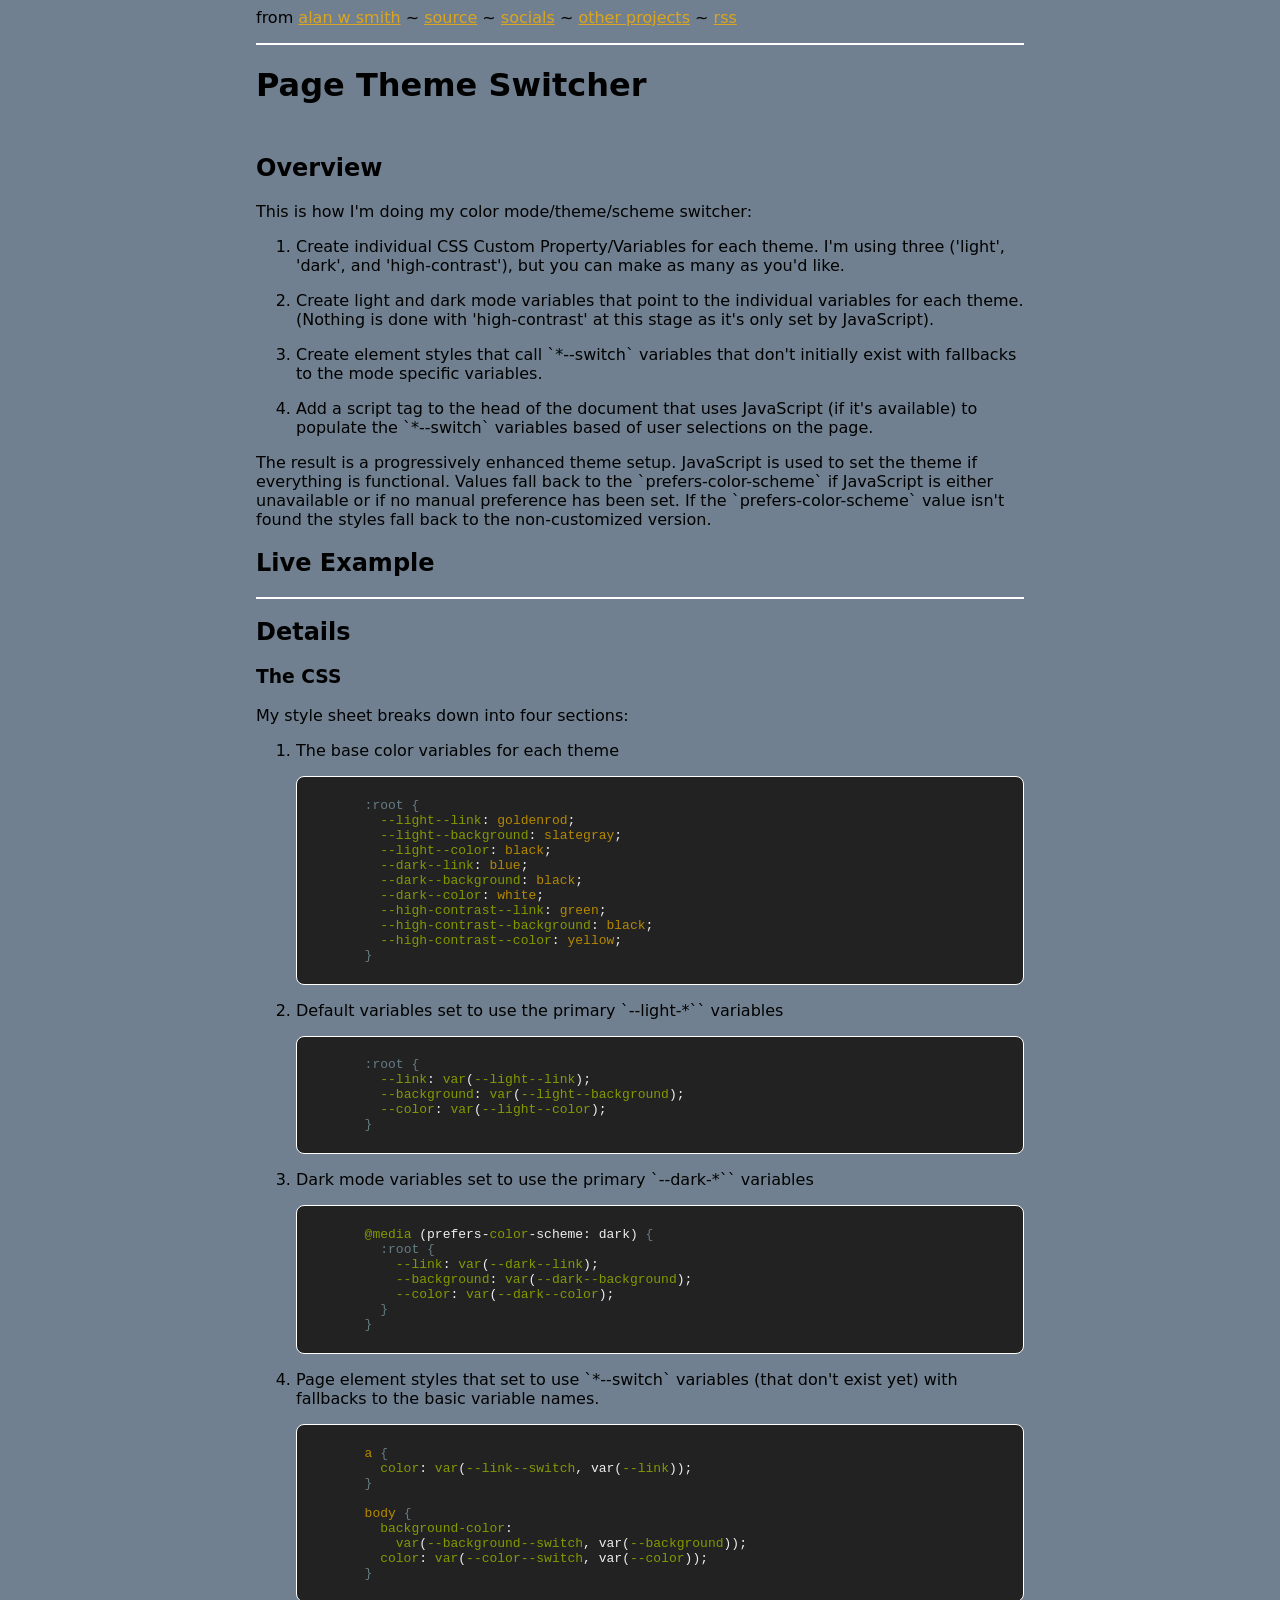
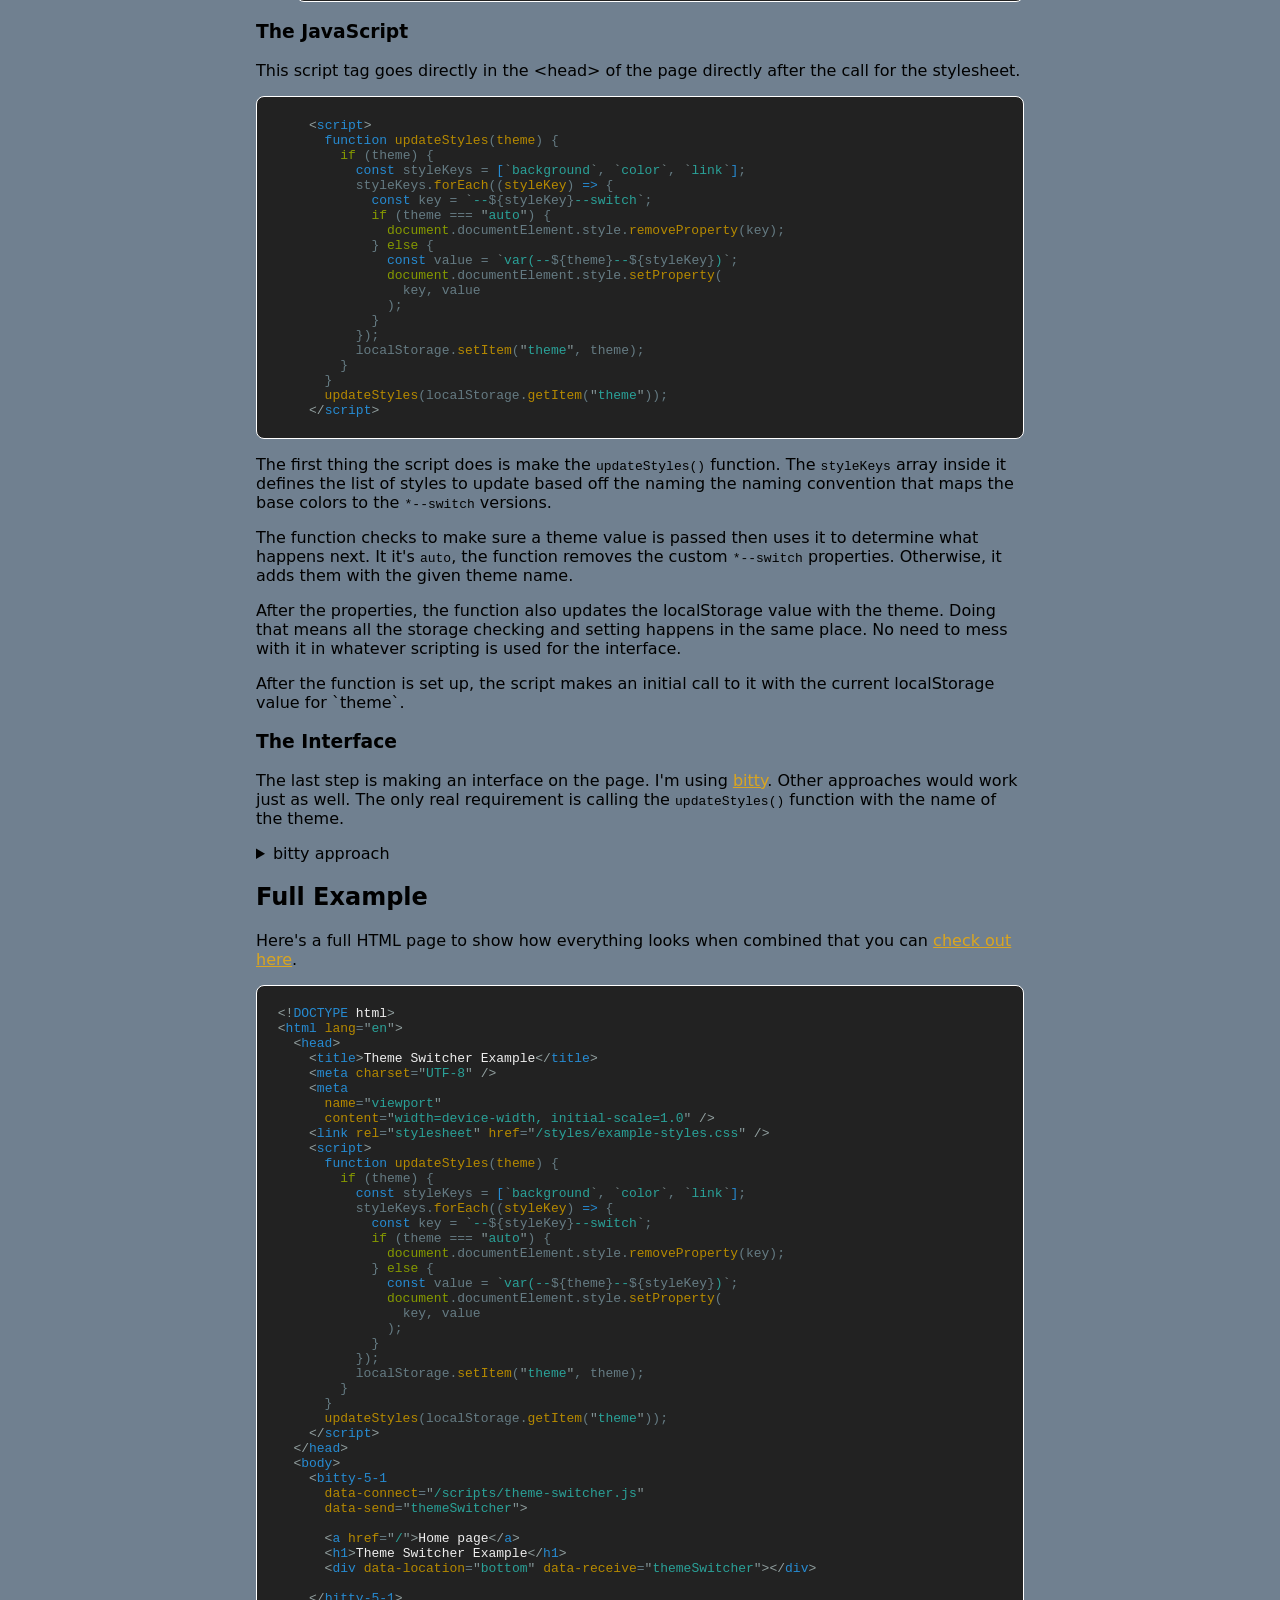
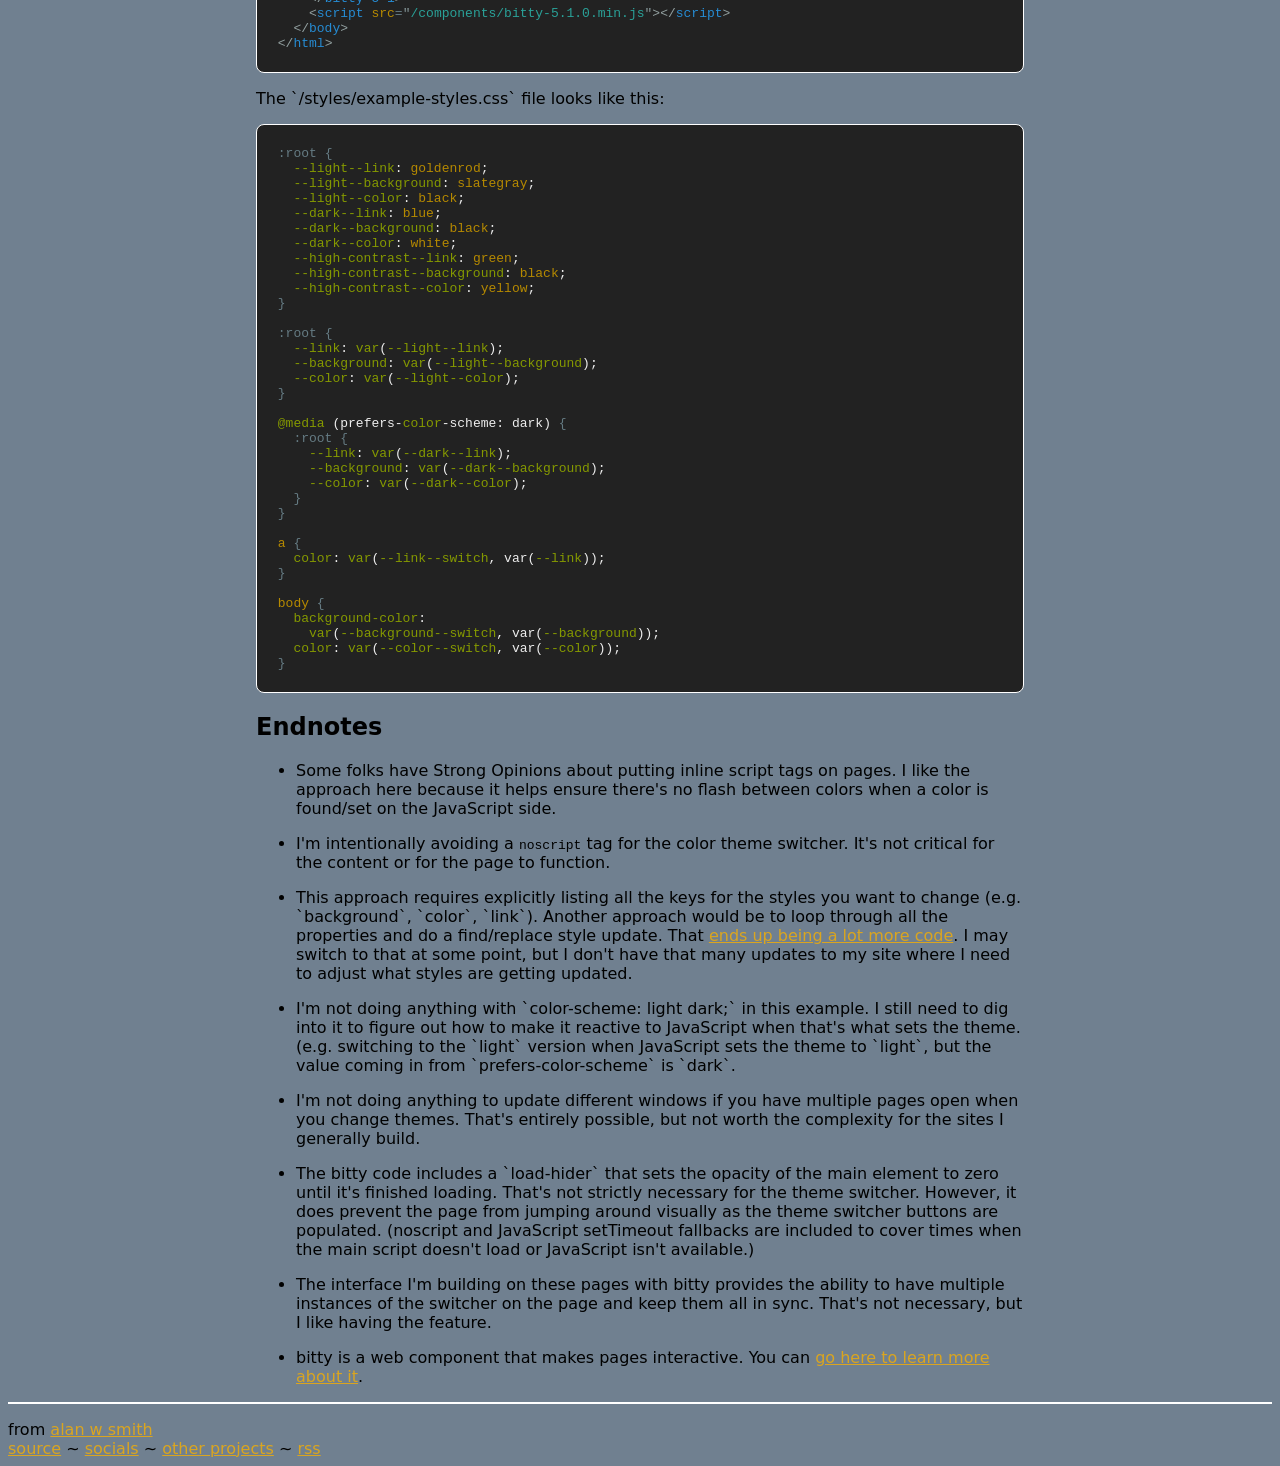
==== commit 2357bd21: "updated styles" ====
--- a/docs/index.html
+++ b/docs/index.html
@@ -19,7 +19,6 @@
 <meta name="twitter:card" content="summary_large_image">
 <meta name="twitter:image" content="https://www.alanwsmith.com&#x2f;images&#x2f;og-image.jpg">
 <style>
-
 /*
  * theme "Solarized (light)" generated by syntect
  */
@@ -656,67 +655,6 @@
 .variable.other.readwrite.js, .variable.other.object.js, .variable.other.constant.js {
  color: #839496;
 }
-}
-
-
-
-:root {
-  /* Alignment Variables */
-  --align-center: center;
-  --align-end: end;
-  --align-justify: justify;
-  --align-left: left;
-  --align-right: right;
-  --align-start: start;
-}
-
-:root {
-  /* B&W Base Variables */
-  --dark-mode__black: oklch(0% 0 0);
-  --dark-mode__black-faded: oklch(0% 0 0 / 0.4);
-  --dark-mode__black-faded2: oklch(0% 0 0 / 0.1);
-  --dark-mode__white: oklch(100% 0 0);
-  --dark-mode__white-faded: oklch(100% 0 0 / 0.4);
-  --dark-mode__white-faded2: oklch(100% 0 0 / 0.1);
-  --light-mode__black: oklch(0% 0 0);
-  --light-mode__black-faded: oklch(0% 0 0 / 0.4);
-  --light-mode__black-faded2: oklch(0% 0 0 / 0.1);
-  --light-mode__white: oklch(100% 0 0);
-  --light-mode__white-faded: oklch(100% 0 0 / 0.4);
-  --light-mode__white-faded2: oklch(100% 0 0 / 0.1);
-}
-
-:root {
-  /* B&W Light Mode Variables */
-  --black: var(--light-mode__black);
-  --black-faded: var(--light-mode__black-faded);
-  --black-faded2: var(--light-mode__black-faded2);
-  --white: var(--light-mode__white);
-  --white-faded: var(--light-mode__white-faded);
-  --white-faded2: var(--light-mode__white-faded2);
-}
-
-@media (prefers-color-scheme: dark) {
-  :root {
-  /* B&W Dark Mode Variables */
-  --black: var(--dark-mode__black);
-  --black-faded: var(--dark-mode__black-faded);
-  --black-faded2: var(--dark-mode__black-faded2);
-  --white: var(--dark-mode__white);
-  --white-faded: var(--dark-mode__white-faded);
-  --white-faded2: var(--dark-mode__white-faded2);
-  }
-}
-
-
-:root {
-  /* B&W Border Variables */
-  --black-border: 1px solid var(--black);
-  --black-border-faded: 1px solid var(--black-faded);
-  --black-border-faded2: 1px solid var(--black-faded2);
-  --white-border: 1px solid var(--white);
-  --white-border-faded: 1px solid var(--white-faded);
-  --white-border-faded2: 1px solid var(--white-faded2);
 }
 
 :root {
@@ -732,26 +670,6 @@
   --xxxsmall-radius: 0.1rem;
 }
 
-
-:root {
-  /* Color Border Variables */
-  --accent-border: 1px solid var(--accent);
-  --accent-border-faded: 1px solid var(--accent-faded);
-  --accent-border-faded2: 1px solid var(--accent-faded2);
-  --default-border: 1px solid var(--default);
-  --default-border-faded: 1px solid var(--default-faded);
-  --default-border-faded2: 1px solid var(--default-faded2);
-  --heading-border: 1px solid var(--heading);
-  --heading-border-faded: 1px solid var(--heading-faded);
-  --heading-border-faded2: 1px solid var(--heading-faded2);
-  --link-border: 1px solid var(--link);
-  --link-border-faded: 1px solid var(--link-faded);
-  --link-border-faded2: 1px solid var(--link-faded2);
-  --warning-border: 1px solid var(--warning);
-  --warning-border-faded: 1px solid var(--warning-faded);
-  --warning-border-faded2: 1px solid var(--warning-faded2);
-}
-
 :root {
   /* Flow Variables */
   --default-flow: 1em;
@@ -763,119 +681,6 @@
   --xxsmall-flow: 0.3em;
   --xxxlarge-flow: 6.5em;
   --xxxsmall-flow: 0.2em;
-}
-
-:root {
-  /* Font Size Variables */
-  --default-font: clamp(1.13rem, calc(1.08rem + 0.22vw), 1.25rem);
-  --large-font: clamp(1.35rem, calc(1.28rem + 0.37vw), 1.56rem);
-  --small-font: clamp(0.94rem, calc(0.92rem + 0.11vw), 1rem);
-  --xlarge-font: clamp(1.32rem, calc(1.5rem + 0.58vw), 1.65rem);
-  --xsmall-font: clamp(0.78rem, calc(0.77rem + 0.03vw), 0.8rem);
-  --xxlarge-font: clamp(1.84rem, calc(1.77rem + 0.87vw), 2.14rem);
-  --xxsmall-font: clamp(0.68rem, calc(0.67rem + 0.03vw), 0.7rem);
-  --xxxlarge-font: clamp(2.8rem, calc(2rem + 1.25vw), 3.1rem);
-  --xxxsmall-font: clamp(0.58rem, calc(0.57rem + 0.03vw), 0.6rem);
-}
-
-:root {
-  /* Line Height Variables */
-  --default-line-height: 1.5;
-  --large-line-height: 1.6;
-  --small-line-height: 1.4;
-  --xlarge-line-height: 1.7;
-  --xsmall-line-height: 1.3;
-  --xxlarge-line-height: 1.8;
-  --xxsmall-line-height: 1.2;
-  --xxxlarge-line-height: 1.9;
-  --xxxsmall-line-height: 1.1;
-}
-
-:root {
-  /* Margin Variables */
-  --default-margin: 0.8rem;
-  --large-margin: 1.1rem;
-  --small-margin: 0.4rem;
-  --xlarge-margin: 1.3rem;
-  --xsmall-margin: 0.3rem;
-  --xxlarge-margin: 1.9rem;
-  --xxsmall-margin: 0.2rem;
-  --xxxlarge-margin: 2.4rem;
-  --xxxsmall-margin: 0.1rem;
-}
-
-:root {
-  /* Padding Variables */
-  --default-padding: 0.8rem;
-  --large-padding: 0.5rem;
-  --small-padding: 0.4rem;
-  --xlarge-padding: 1.3rem;
-  --xsmall-padding: 0.3rem;
-  --xxlarge-padding: 1.9rem;
-  --xxsmall-padding: 0.2rem;
-  --xxxlarge-padding: 2.4rem;
-  --xxxsmall-padding: 0.1rem;
-}
-
-:root {
-  /* reverse Base Variables */
-  --dark-mode__match: oklch(0% 0 0);
-  --dark-mode__match-faded: oklch(0% 0 0 / 0.4);
-  --dark-mode__match-faded2: oklch(0% 0 0 / 0.1);
-  --dark-mode__reverse: oklch(100% 0 0);
-  --dark-mode__reverse-faded: oklch(100% 0 0 / 0.4);
-  --dark-mode__reverse-faded2: oklch(100% 0 0 / 0.1);
-  --light-mode__match: oklch(100% 0 0);
-  --light-mode__match-faded: oklch(100% 0 0 / 0.4);
-  --light-mode__match-faded2: oklch(100% 0 0 / 0.1);
-  --light-mode__reverse: oklch(0% 0 0);
-  --light-mode__reverse-faded: oklch(0% 0 0 / 0.4);
-  --light-mode__reverse-faded2: oklch(0% 0 0 / 0.1);
-}
-
-:root {
-  /* reverse Light Mode Variables */
-  --match: var(--light-mode__match);
-  --match-faded: var(--light-mode__match-faded);
-  --match-faded2: var(--light-mode__match-faded2);
-  --reverse: var(--light-mode__reverse);
-  --reverse-faded: var(--light-mode__reverse-faded);
-  --reverse-faded2: var(--light-mode__reverse-faded2);
-}
-
-@media (prefers-color-scheme: dark) {
-:root {
-  /* reverse Dark Mode Variables */
-  --match: var(--dark-mode__match);
-  --match-faded: var(--dark-mode__match-faded);
-  --match-faded2: var(--dark-mode__match-faded2);
-  --reverse: var(--dark-mode__reverse);
-  --reverse-faded: var(--dark-mode__reverse-faded);
-  --reverse-faded2: var(--dark-mode__reverse-faded2);
-}
-}
-
-:root {
-  /* reverse Border Variables */
-  --match-border: 1px solid var(--match);
-  --match-border-faded: 1px solid var(--match-faded);
-  --match-border-faded2: 1px solid var(--match-faded2);
-  --reverse-border: 1px solid var(--reverse);
-  --reverse-border-faded: 1px solid var(--reverse-faded);
-  --reverse-border-faded2: 1px solid var(--reverse-faded2);
-}
-
-:root {
-  /* Weight Variables */
-  --weight-100: 100;
-  --weight-200: 200;
-  --weight-300: 300;
-  --weight-400: 400;
-  --weight-500: 500;
-  --weight-600: 600;
-  --weight-700: 700;
-  --weight-800: 800;
-  --weight-900: 900;
 }
 
 :root {
@@ -893,319 +698,18 @@
 }
 
 
-/* Base Reset */
-*,
-::after,
-::before,
-::backdrop,
-::file-selector-button {
-  box-sizing: border-box;
-}
-*,
-::after,
-::before,
-::backdrop,
-::file-selector-button {
-  margin: 0;
-}
-body {
-  line-height: var(--default-line-height);
-}
-dt > :where(:not(:first-child)) {
-  margin-top: var(--flow-space, var(--default-flow));
-}
-dl > :where(:not(:first-child)) {
-  margin-top: var(--flow-space, var(--default-flow));
-}
-dd > :where(:not(:first-child)) {
-  margin-top: var(--flow-space, var(--default-flow));
-}
-li > :where(:not(:first-child)) {
-  margin-top: var(--flow-space, var(--default-flow));
-}
-ol > :where(:not(:first-child)) {
-  margin-top: var(--flow-space, var(--default-flow));
-}
-ul > :where(:not(:first-child)) {
-  margin-top: var(--flow-space, var(--default-flow));
-}
-audio,
-canvas,
-embed,
-iframe,
-img,
-map,
-object,
-svg,
-video {
-  display: block;
-}
-    
-/* Alignments */
-.align-center { text-align: var(--align-center); }
-.align-end { text-align: var(--align-end); }
-.align-justify { text-align: var(--align-justify); }
-.align-left { text-align: var(--align-left); }
-.align-right { text-align: var(--align-right); }
-.align-start { text-align: var(--align-start); }
-.nowrap { white-space: nowrap; }
-
-
-/* B&W Backgrounds */
-.black-background { background-color: var(--black); }
-.black-background-faded { background-color: var(--black-faded); }
-.black-background-faded2 { background-color: var(--black-faded2); }
-.white-background { background-color: var(--white); }
-.white-background-faded { background-color: var(--white-faded); }
-.white-background-faded2 { background-color: var(--white-faded2); }
-
-
-/* B&W Borders */
-.black-block-border { border-block: var(--black-border); }
-.black-block-border-faded { border-block: var(--black-border-faded); }
-.black-block-border-faded2 { border-block: var(--black-border-faded2); }
-.black-border { border: var(--black-border); }
-.black-border-faded { border: var(--black-border-faded); }
-.black-border-faded2 { border: var(--black-border-faded2); }
-.black-bottom-border { border-bottom: var(--black-border); }
-.black-bottom-border-faded { border-bottom: var(--black-border-faded); }
-.black-bottom-border-faded2 { border-bottom: var(--black-border-faded2); }
-.black-inline-border { border-inline: var(--black-border); }
-.black-inline-border-faded { border-inline: var(--black-border-faded); }
-.black-inline-border-faded2 { border-inline: var(--black-border-faded2); }
-.black-left-border { border-left: var(--black-border); }
-.black-left-border-faded { border-left: var(--black-border-faded); }
-.black-left-border-faded2 { border-left: var(--black-border-faded2); }
-.black-right-border { border-right: var(--black-border); }
-.black-right-border-faded { border-right: var(--black-border-faded); }
-.black-right-border-faded2 { border-right: var(--black-border-faded2); }
-.black-top-border { border-top: var(--black-border); }
-.black-top-border-faded { border-top: var(--black-border-faded); }
-.black-top-border-faded2 { border-top: var(--black-border-faded2); }
-.white-block-border { border-block: var(--white-border); }
-.white-block-border-faded { border-block: var(--white-border-faded); }
-.white-block-border-faded2 { border-block: var(--white-border-faded2); }
-.white-border { border: var(--white-border); }
-.white-border-faded { border: var(--white-border-faded); }
-.white-border-faded2 { border: var(--white-border-faded2); }
-.white-bottom-border { border-bottom: var(--white-border); }
-.white-bottom-border-faded { border-bottom: var(--white-border-faded); }
-.white-bottom-border-faded2 { border-bottom: var(--white-border-faded2); }
-.white-inline-border { border-inline: var(--white-border); }
-.white-inline-border-faded { border-inline: var(--white-border-faded); }
-.white-inline-border-faded2 { border-inline: var(--white-border-faded2); }
-.white-left-border { border-left: var(--white-border); }
-.white-left-border-faded { border-left: var(--white-border-faded); }
-.white-left-border-faded2 { border-left: var(--white-border-faded2); }
-.white-right-border { border-right: var(--white-border); }
-.white-right-border-faded { border-right: var(--white-border-faded); }
-.white-right-border-faded2 { border-right: var(--white-border-faded2); }
-.white-top-border { border-top: var(--white-border); }
-.white-top-border-faded { border-top: var(--white-border-faded); }
-.white-top-border-faded2 { border-top: var(--white-border-faded2); }
-
-
-/* B&W Text */
-.black { color: var(--black); }
-.black-faded { color: var(--black-faded); }
-.black-faded2 { color: var(--black-faded2); }
-.white { color: var(--white); }
-.white-faded { color: var(--white-faded); }
-.white-faded2 { color: var(--white-faded2); }
-
-
-/* Border Radii */
-.default-bottom-left-radius { border-bottom-left-radius: var(--default-radius); }
-.default-bottom-right-radius { border-bottom-right-radius: var(--default-radius); }
-.default-radius { border-radius: var(--default-radius); }
-.default-top-left-radius { border-top-left-radius: var(--default-radius); }
-.default-top-right-radius { border-top-right-radius: var(--default-radius); }
-.large-bottom-left-radius { border-bottom-left-radius: var(--large-radius); }
-.large-bottom-right-radius { border-bottom-right-radius: var(--large-radius); }
-.large-radius { border-radius: var(--large-radius); }
-.large-top-left-radius { border-top-left-radius: var(--large-radius); }
-.large-top-right-radius { border-top-right-radius: var(--large-radius); }
-.small-bottom-left-radius { border-bottom-left-radius: var(--small-radius); }
-.small-bottom-right-radius { border-bottom-right-radius: var(--small-radius); }
-.small-radius { border-radius: var(--small-radius); }
-.small-top-left-radius { border-top-left-radius: var(--small-radius); }
-.small-top-right-radius { border-top-right-radius: var(--small-radius); }
-.xlarge-bottom-left-radius { border-bottom-left-radius: var(--xlarge-radius); }
-.xlarge-bottom-right-radius { border-bottom-right-radius: var(--xlarge-radius); }
-.xlarge-radius { border-radius: var(--xlarge-radius); }
-.xlarge-top-left-radius { border-top-left-radius: var(--xlarge-radius); }
-.xlarge-top-right-radius { border-top-right-radius: var(--xlarge-radius); }
-.xsmall-bottom-left-radius { border-bottom-left-radius: var(--xsmall-radius); }
-.xsmall-bottom-right-radius { border-bottom-right-radius: var(--xsmall-radius); }
-.xsmall-radius { border-radius: var(--xsmall-radius); }
-.xsmall-top-left-radius { border-top-left-radius: var(--xsmall-radius); }
-.xsmall-top-right-radius { border-top-right-radius: var(--xsmall-radius); }
-.xxlarge-bottom-left-radius { border-bottom-left-radius: var(--xxlarge-radius); }
-.xxlarge-bottom-right-radius { border-bottom-right-radius: var(--xxlarge-radius); }
-.xxlarge-radius { border-radius: var(--xxlarge-radius); }
-.xxlarge-top-left-radius { border-top-left-radius: var(--xxlarge-radius); }
-.xxlarge-top-right-radius { border-top-right-radius: var(--xxlarge-radius); }
-.xxsmall-bottom-left-radius { border-bottom-left-radius: var(--xxsmall-radius); }
-.xxsmall-bottom-right-radius { border-bottom-right-radius: var(--xxsmall-radius); }
-.xxsmall-radius { border-radius: var(--xxsmall-radius); }
-.xxsmall-top-left-radius { border-top-left-radius: var(--xxsmall-radius); }
-.xxsmall-top-right-radius { border-top-right-radius: var(--xxsmall-radius); }
-.xxxlarge-bottom-left-radius { border-bottom-left-radius: var(--xxxlarge-radius); }
-.xxxlarge-bottom-right-radius { border-bottom-right-radius: var(--xxxlarge-radius); }
-.xxxlarge-radius { border-radius: var(--xxxlarge-radius); }
-.xxxlarge-top-left-radius { border-top-left-radius: var(--xxxlarge-radius); }
-.xxxlarge-top-right-radius { border-top-right-radius: var(--xxxlarge-radius); }
-.xxxsmall-bottom-left-radius { border-bottom-left-radius: var(--xxxsmall-radius); }
-.xxxsmall-bottom-right-radius { border-bottom-right-radius: var(--xxxsmall-radius); }
-.xxxsmall-radius { border-radius: var(--xxxsmall-radius); }
-.xxxsmall-top-left-radius { border-top-left-radius: var(--xxxsmall-radius); }
-.xxxsmall-top-right-radius { border-top-right-radius: var(--xxxsmall-radius); }
-
-
-/* Color Backgrounds */
-.accent-background { background-color: var(--accent); }
-.accent-background-faded { background-color: var(--accent-faded); }
-.accent-background-faded2 { background-color: var(--accent-faded2); }
-.default-background { background-color: var(--default); }
-.default-background-faded { background-color: var(--default-faded); }
-.default-background-faded2 { background-color: var(--default-faded2); }
-.heading-background { background-color: var(--heading); }
-.heading-background-faded { background-color: var(--heading-faded); }
-.heading-background-faded2 { background-color: var(--heading-faded2); }
-.link-background { background-color: var(--link); }
-.link-background-faded { background-color: var(--link-faded); }
-.link-background-faded2 { background-color: var(--link-faded2); }
-.warning-background { background-color: var(--warning); }
-.warning-background-faded { background-color: var(--warning-faded); }
-.warning-background-faded2 { background-color: var(--warning-faded2); }
-
-
-/* Color Borders */
-.accent-block-border { border-block: var(--accent-border); }
-.accent-block-border-faded { border-block: var(--accent-border-faded); }
-.accent-block-border-faded2 { border-block: var(--accent-border-faded2); }
-.accent-border { border: var(--accent-border); }
-.accent-border-faded { border: var(--accent-border-faded); }
-.accent-border-faded2 { border: var(--accent-border-faded2); }
-.accent-bottom-border { border-bottom: var(--accent-border); }
-.accent-bottom-border-faded { border-bottom: var(--accent-border-faded); }
-.accent-bottom-border-faded2 { border-bottom: var(--accent-border-faded2); }
-.accent-inline-border { border-inline: var(--accent-border); }
-.accent-inline-border-faded { border-inline: var(--accent-border-faded); }
-.accent-inline-border-faded2 { border-inline: var(--accent-border-faded2); }
-.accent-left-border { border-left: var(--accent-border); }
-.accent-left-border-faded { border-left: var(--accent-border-faded); }
-.accent-left-border-faded2 { border-left: var(--accent-border-faded2); }
-.accent-right-border { border-right: var(--accent-border); }
-.accent-right-border-faded { border-right: var(--accent-border-faded); }
-.accent-right-border-faded2 { border-right: var(--accent-border-faded2); }
-.accent-top-border { border-top: var(--accent-border); }
-.accent-top-border-faded { border-top: var(--accent-border-faded); }
-.accent-top-border-faded2 { border-top: var(--accent-border-faded2); }
-.default-block-border { border-block: var(--default-border); }
-.default-block-border-faded { border-block: var(--default-border-faded); }
-.default-block-border-faded2 { border-block: var(--default-border-faded2); }
-.default-border { border: var(--default-border); }
-.default-border-faded { border: var(--default-border-faded); }
-.default-border-faded2 { border: var(--default-border-faded2); }
-.default-bottom-border { border-bottom: var(--default-border); }
-.default-bottom-border-faded { border-bottom: var(--default-border-faded); }
-.default-bottom-border-faded2 { border-bottom: var(--default-border-faded2); }
-.default-inline-border { border-inline: var(--default-border); }
-.default-inline-border-faded { border-inline: var(--default-border-faded); }
-.default-inline-border-faded2 { border-inline: var(--default-border-faded2); }
-.default-left-border { border-left: var(--default-border); }
-.default-left-border-faded { border-left: var(--default-border-faded); }
-.default-left-border-faded2 { border-left: var(--default-border-faded2); }
-.default-right-border { border-right: var(--default-border); }
-.default-right-border-faded { border-right: var(--default-border-faded); }
-.default-right-border-faded2 { border-right: var(--default-border-faded2); }
-.default-top-border { border-top: var(--default-border); }
-.default-top-border-faded { border-top: var(--default-border-faded); }
-.default-top-border-faded2 { border-top: var(--default-border-faded2); }
-.heading-block-border { border-block: var(--heading-border); }
-.heading-block-border-faded { border-block: var(--heading-border-faded); }
-.heading-block-border-faded2 { border-block: var(--heading-border-faded2); }
-.heading-border { border: var(--heading-border); }
-.heading-border-faded { border: var(--heading-border-faded); }
-.heading-border-faded2 { border: var(--heading-border-faded2); }
-.heading-bottom-border { border-bottom: var(--heading-border); }
-.heading-bottom-border-faded { border-bottom: var(--heading-border-faded); }
-.heading-bottom-border-faded2 { border-bottom: var(--heading-border-faded2); }
-.heading-inline-border { border-inline: var(--heading-border); }
-.heading-inline-border-faded { border-inline: var(--heading-border-faded); }
-.heading-inline-border-faded2 { border-inline: var(--heading-border-faded2); }
-.heading-left-border { border-left: var(--heading-border); }
-.heading-left-border-faded { border-left: var(--heading-border-faded); }
-.heading-left-border-faded2 { border-left: var(--heading-border-faded2); }
-.heading-right-border { border-right: var(--heading-border); }
-.heading-right-border-faded { border-right: var(--heading-border-faded); }
-.heading-right-border-faded2 { border-right: var(--heading-border-faded2); }
-.heading-top-border { border-top: var(--heading-border); }
-.heading-top-border-faded { border-top: var(--heading-border-faded); }
-.heading-top-border-faded2 { border-top: var(--heading-border-faded2); }
-.link-block-border { border-block: var(--link-border); }
-.link-block-border-faded { border-block: var(--link-border-faded); }
-.link-block-border-faded2 { border-block: var(--link-border-faded2); }
-.link-border { border: var(--link-border); }
-.link-border-faded { border: var(--link-border-faded); }
-.link-border-faded2 { border: var(--link-border-faded2); }
-.link-bottom-border { border-bottom: var(--link-border); }
-.link-bottom-border-faded { border-bottom: var(--link-border-faded); }
-.link-bottom-border-faded2 { border-bottom: var(--link-border-faded2); }
-.link-inline-border { border-inline: var(--link-border); }
-.link-inline-border-faded { border-inline: var(--link-border-faded); }
-.link-inline-border-faded2 { border-inline: var(--link-border-faded2); }
-.link-left-border { border-left: var(--link-border); }
-.link-left-border-faded { border-left: var(--link-border-faded); }
-.link-left-border-faded2 { border-left: var(--link-border-faded2); }
-.link-right-border { border-right: var(--link-border); }
-.link-right-border-faded { border-right: var(--link-border-faded); }
-.link-right-border-faded2 { border-right: var(--link-border-faded2); }
-.link-top-border { border-top: var(--link-border); }
-.link-top-border-faded { border-top: var(--link-border-faded); }
-.link-top-border-faded2 { border-top: var(--link-border-faded2); }
-.warning-block-border { border-block: var(--warning-border); }
-.warning-block-border-faded { border-block: var(--warning-border-faded); }
-.warning-block-border-faded2 { border-block: var(--warning-border-faded2); }
-.warning-border { border: var(--warning-border); }
-.warning-border-faded { border: var(--warning-border-faded); }
-.warning-border-faded2 { border: var(--warning-border-faded2); }
-.warning-bottom-border { border-bottom: var(--warning-border); }
-.warning-bottom-border-faded { border-bottom: var(--warning-border-faded); }
-.warning-bottom-border-faded2 { border-bottom: var(--warning-border-faded2); }
-.warning-inline-border { border-inline: var(--warning-border); }
-.warning-inline-border-faded { border-inline: var(--warning-border-faded); }
-.warning-inline-border-faded2 { border-inline: var(--warning-border-faded2); }
-.warning-left-border { border-left: var(--warning-border); }
-.warning-left-border-faded { border-left: var(--warning-border-faded); }
-.warning-left-border-faded2 { border-left: var(--warning-border-faded2); }
-.warning-right-border { border-right: var(--warning-border); }
-.warning-right-border-faded { border-right: var(--warning-border-faded); }
-.warning-right-border-faded2 { border-right: var(--warning-border-faded2); }
-.warning-top-border { border-top: var(--warning-border); }
-.warning-top-border-faded { border-top: var(--warning-border-faded); }
-.warning-top-border-faded2 { border-top: var(--warning-border-faded2); }
-
-
-/* Color Text */
-.accent { color: var(--accent); }
-.accent-faded { color: var(--accent-faded); }
-.accent-faded2 { color: var(--accent-faded2); }
-.background { color: var(--background); }
-.default { color: var(--default); }
-.default-faded { color: var(--default-faded); }
-.default-faded2 { color: var(--default-faded2); }
-.heading { color: var(--heading); }
-.heading-faded { color: var(--heading-faded); }
-.heading-faded2 { color: var(--heading-faded2); }
-.link { color: var(--link); }
-.link-faded { color: var(--link-faded); }
-.link-faded2 { color: var(--link-faded2); }
-.warning { color: var(--warning); }
-.warning-faded { color: var(--warning-faded); }
-.warning-faded2 { color: var(--warning-faded2); }
-
+:root {
+  /* Padding Variables */
+  --default-padding: 0.8rem;
+  --large-padding: 0.5rem;
+  --small-padding: 0.4rem;
+  --xlarge-padding: 1.3rem;
+  --xsmall-padding: 0.3rem;
+  --xxlarge-padding: 1.9rem;
+  --xxsmall-padding: 0.2rem;
+  --xxxlarge-padding: 2.4rem;
+  --xxxsmall-padding: 0.1rem;
+}
 
 /* Flows */
 .default-flow > :where(:not(:first-child)) { margin-top: var(--flow-space, var(--default-flow)); }
@@ -1217,272 +721,6 @@
 .xxsmall-flow > :where(:not(:first-child)) { margin-top: var(--flow-space, var(--xxsmall-flow)); }
 .xxxlarge-flow > :where(:not(:first-child)) { margin-top: var(--flow-space, var(--xxxlarge-flow)); }
 .xxxsmall-flow > :where(:not(:first-child)) { margin-top: var(--flow-space, var(--xxxsmall-flow)); }
-
-
-/* Font Sizes */
-.default-font { font-size: var(--default-font); }
-.large-font { font-size: var(--large-font); }
-.small-font { font-size: var(--small-font); }
-.xlarge-font { font-size: var(--xlarge-font); }
-.xsmall-font { font-size: var(--xsmall-font); }
-.xxlarge-font { font-size: var(--xxlarge-font); }
-.xxsmall-font { font-size: var(--xxsmall-font); }
-.xxxlarge-font { font-size: var(--xxxlarge-font); }
-.xxxsmall-font { font-size: var(--xxxsmall-font); }
-
-
-/* Line Heights */
-.default-line-height { line-height: var(--default-line-height); }
-.large-line-height { line-height: var(--large-line-height); }
-.small-line-height { line-height: var(--small-line-height); }
-.xlarge-line-height { line-height: var(--xlarge-line-height); }
-.xsmall-line-height { line-height: var(--xsmall-line-height); }
-.xxlarge-line-height { line-height: var(--xxlarge-line-height); }
-.xxsmall-line-height { line-height: var(--xxsmall-line-height); }
-.xxxlarge-line-height { line-height: var(--xxxlarge-line-height); }
-.xxxsmall-line-height { line-height: var(--xxxsmall-line-height); }
-
-
-/* Margins */
-.auto-inline-margin { margin-inline: auto; }
-.default-block-margin { margin-block: var(--default-margin); }
-.default-bottom-margin { margin-bottom: var(--default-margin); }
-.default-inline-margin { margin-inline: var(--default-margin); }
-.default-left-margin { margin-left: var(--default-margin); }
-.default-margin { margin: var(--default-margin); }
-.default-right-margin { margin-right: var(--default-margin); }
-.default-top-margin { margin-top: var(--default-margin); }
-.large-block-margin { margin-block: var(--large-margin); }
-.large-bottom-margin { margin-bottom: var(--large-margin); }
-.large-inline-margin { margin-inline: var(--large-margin); }
-.large-left-margin { margin-left: var(--large-margin); }
-.large-margin { margin: var(--large-margin); }
-.large-right-margin { margin-right: var(--large-margin); }
-.large-top-margin { margin-top: var(--large-margin); }
-.small-block-margin { margin-block: var(--small-margin); }
-.small-bottom-margin { margin-bottom: var(--small-margin); }
-.small-inline-margin { margin-inline: var(--small-margin); }
-.small-left-margin { margin-left: var(--small-margin); }
-.small-margin { margin: var(--small-margin); }
-.small-right-margin { margin-right: var(--small-margin); }
-.small-top-margin { margin-top: var(--small-margin); }
-.xlarge-block-margin { margin-block: var(--xlarge-margin); }
-.xlarge-bottom-margin { margin-bottom: var(--xlarge-margin); }
-.xlarge-inline-margin { margin-inline: var(--xlarge-margin); }
-.xlarge-left-margin { margin-left: var(--xlarge-margin); }
-.xlarge-margin { margin: var(--xlarge-margin); }
-.xlarge-right-margin { margin-right: var(--xlarge-margin); }
-.xlarge-top-margin { margin-top: var(--xlarge-margin); }
-.xsmall-block-margin { margin-block: var(--xsmall-margin); }
-.xsmall-bottom-margin { margin-bottom: var(--xsmall-margin); }
-.xsmall-inline-margin { margin-inline: var(--xsmall-margin); }
-.xsmall-left-margin { margin-left: var(--xsmall-margin); }
-.xsmall-margin { margin: var(--xsmall-margin); }
-.xsmall-right-margin { margin-right: var(--xsmall-margin); }
-.xsmall-top-margin { margin-top: var(--xsmall-margin); }
-.xxlarge-block-margin { margin-block: var(--xxlarge-margin); }
-.xxlarge-bottom-margin { margin-bottom: var(--xxlarge-margin); }
-.xxlarge-inline-margin { margin-inline: var(--xxlarge-margin); }
-.xxlarge-left-margin { margin-left: var(--xxlarge-margin); }
-.xxlarge-margin { margin: var(--xxlarge-margin); }
-.xxlarge-right-margin { margin-right: var(--xxlarge-margin); }
-.xxlarge-top-margin { margin-top: var(--xxlarge-margin); }
-.xxsmall-block-margin { margin-block: var(--xxsmall-margin); }
-.xxsmall-bottom-margin { margin-bottom: var(--xxsmall-margin); }
-.xxsmall-inline-margin { margin-inline: var(--xxsmall-margin); }
-.xxsmall-left-margin { margin-left: var(--xxsmall-margin); }
-.xxsmall-margin { margin: var(--xxsmall-margin); }
-.xxsmall-right-margin { margin-right: var(--xxsmall-margin); }
-.xxsmall-top-margin { margin-top: var(--xxsmall-margin); }
-.xxxlarge-block-margin { margin-block: var(--xxxlarge-margin); }
-.xxxlarge-bottom-margin { margin-bottom: var(--xxxlarge-margin); }
-.xxxlarge-inline-margin { margin-inline: var(--xxxlarge-margin); }
-.xxxlarge-left-margin { margin-left: var(--xxxlarge-margin); }
-.xxxlarge-margin { margin: var(--xxxlarge-margin); }
-.xxxlarge-right-margin { margin-right: var(--xxxlarge-margin); }
-.xxxlarge-top-margin { margin-top: var(--xxxlarge-margin); }
-.xxxsmall-block-margin { margin-block: var(--xxxsmall-margin); }
-.xxxsmall-bottom-margin { margin-bottom: var(--xxxsmall-margin); }
-.xxxsmall-inline-margin { margin-inline: var(--xxxsmall-margin); }
-.xxxsmall-left-margin { margin-left: var(--xxxsmall-margin); }
-.xxxsmall-margin { margin: var(--xxxsmall-margin); }
-.xxxsmall-right-margin { margin-right: var(--xxxsmall-margin); }
-.xxxsmall-top-margin { margin-top: var(--xxxsmall-margin); }
-
-
-/* Paddings */
-.default-block-padding { padding-block: var(--default-padding); }
-.default-bottom-padding { padding-bottom: var(--default-padding); }
-.default-inline-padding { padding-inline: var(--default-padding); }
-.default-left-padding { padding-left: var(--default-padding); }
-.default-padding { padding: var(--default-padding); }
-.default-right-padding { padding-right: var(--default-padding); }
-.default-top-padding { padding-top: var(--default-padding); }
-.large-block-padding { padding-block: var(--large-padding); }
-.large-bottom-padding { padding-bottom: var(--large-padding); }
-.large-inline-padding { padding-inline: var(--large-padding); }
-.large-left-padding { padding-left: var(--large-padding); }
-.large-padding { padding: var(--large-padding); }
-.large-right-padding { padding-right: var(--large-padding); }
-.large-top-padding { padding-top: var(--large-padding); }
-.small-block-padding { padding-block: var(--small-padding); }
-.small-bottom-padding { padding-bottom: var(--small-padding); }
-.small-inline-padding { padding-inline: var(--small-padding); }
-.small-left-padding { padding-left: var(--small-padding); }
-.small-padding { padding: var(--small-padding); }
-.small-right-padding { padding-right: var(--small-padding); }
-.small-top-padding { padding-top: var(--small-padding); }
-.xlarge-block-padding { padding-block: var(--xlarge-padding); }
-.xlarge-bottom-padding { padding-bottom: var(--xlarge-padding); }
-.xlarge-inline-padding { padding-inline: var(--xlarge-padding); }
-.xlarge-left-padding { padding-left: var(--xlarge-padding); }
-.xlarge-padding { padding: var(--xlarge-padding); }
-.xlarge-right-padding { padding-right: var(--xlarge-padding); }
-.xlarge-top-padding { padding-top: var(--xlarge-padding); }
-.xsmall-block-padding { padding-block: var(--xsmall-padding); }
-.xsmall-bottom-padding { padding-bottom: var(--xsmall-padding); }
-.xsmall-inline-padding { padding-inline: var(--xsmall-padding); }
-.xsmall-left-padding { padding-left: var(--xsmall-padding); }
-.xsmall-padding { padding: var(--xsmall-padding); }
-.xsmall-right-padding { padding-right: var(--xsmall-padding); }
-.xsmall-top-padding { padding-top: var(--xsmall-padding); }
-.xxlarge-block-padding { padding-block: var(--xxlarge-padding); }
-.xxlarge-bottom-padding { padding-bottom: var(--xxlarge-padding); }
-.xxlarge-inline-padding { padding-inline: var(--xxlarge-padding); }
-.xxlarge-left-padding { padding-left: var(--xxlarge-padding); }
-.xxlarge-padding { padding: var(--xxlarge-padding); }
-.xxlarge-right-padding { padding-right: var(--xxlarge-padding); }
-.xxlarge-top-padding { padding-top: var(--xxlarge-padding); }
-.xxsmall-block-padding { padding-block: var(--xxsmall-padding); }
-.xxsmall-bottom-padding { padding-bottom: var(--xxsmall-padding); }
-.xxsmall-inline-padding { padding-inline: var(--xxsmall-padding); }
-.xxsmall-left-padding { padding-left: var(--xxsmall-padding); }
-.xxsmall-padding { padding: var(--xxsmall-padding); }
-.xxsmall-right-padding { padding-right: var(--xxsmall-padding); }
-.xxsmall-top-padding { padding-top: var(--xxsmall-padding); }
-.xxxlarge-block-padding { padding-block: var(--xxxlarge-padding); }
-.xxxlarge-bottom-padding { padding-bottom: var(--xxxlarge-padding); }
-.xxxlarge-inline-padding { padding-inline: var(--xxxlarge-padding); }
-.xxxlarge-left-padding { padding-left: var(--xxxlarge-padding); }
-.xxxlarge-padding { padding: var(--xxxlarge-padding); }
-.xxxlarge-right-padding { padding-right: var(--xxxlarge-padding); }
-.xxxlarge-top-padding { padding-top: var(--xxxlarge-padding); }
-.xxxsmall-block-padding { padding-block: var(--xxxsmall-padding); }
-.xxxsmall-bottom-padding { padding-bottom: var(--xxxsmall-padding); }
-.xxxsmall-inline-padding { padding-inline: var(--xxxsmall-padding); }
-.xxxsmall-left-padding { padding-left: var(--xxxsmall-padding); }
-.xxxsmall-padding { padding: var(--xxxsmall-padding); }
-.xxxsmall-right-padding { padding-right: var(--xxxsmall-padding); }
-.xxxsmall-top-padding { padding-top: var(--xxxsmall-padding); }
-
-
-
-/* reverse Background */
-.match-background { background-color: var(--match); }
-.match-background-faded { background-color: var(--match-faded); }
-.match-background-faded2 { background-color: var(--match-faded2); }
-.reverse-background { background-color: var(--reverse); }
-.reverse-background-faded { background-color: var(--reverse-faded); }
-.reverse-background-faded2 { background-color: var(--reverse-faded2); }
-
-
-/* reverse Border */
-.match-block-border { border-block: var(--match-border); }
-.match-block-border-faded { border-block: var(--match-border-faded); }
-.match-block-border-faded2 { border-block: var(--match-border-faded2); }
-.match-border { border: var(--match-border); }
-.match-border-faded { border: var(--match-border-faded); }
-.match-border-faded2 { border: var(--match-border-faded2); }
-.match-bottom-border { border-bottom: var(--match-border); }
-.match-bottom-border-faded { border-bottom: var(--match-border-faded); }
-.match-bottom-border-faded2 { border-bottom: var(--match-border-faded2); }
-.match-inline-border { border-inline: var(--match-border); }
-.match-inline-border-faded { border-inline: var(--match-border-faded); }
-.match-inline-border-faded2 { border-inline: var(--match-border-faded2); }
-.match-left-border { border-left: var(--match-border); }
-.match-left-border-faded { border-left: var(--match-border-faded); }
-.match-left-border-faded2 { border-left: var(--match-border-faded2); }
-.match-right-border { border-right: var(--match-border); }
-.match-right-border-faded { border-right: var(--match-border-faded); }
-.match-right-border-faded2 { border-right: var(--match-border-faded2); }
-.match-top-border { border-top: var(--match-border); }
-.match-top-border-faded { border-top: var(--match-border-faded); }
-.match-top-border-faded2 { border-top: var(--match-border-faded2); }
-.reverse-block-border { border-block: var(--reverse-border); }
-.reverse-block-border-faded { border-block: var(--reverse-border-faded); }
-.reverse-block-border-faded2 { border-block: var(--reverse-border-faded2); }
-.reverse-border { border: var(--reverse-border); }
-.reverse-border-faded { border: var(--reverse-border-faded); }
-.reverse-border-faded2 { border: var(--reverse-border-faded2); }
-.reverse-bottom-border { border-bottom: var(--reverse-border); }
-.reverse-bottom-border-faded { border-bottom: var(--reverse-border-faded); }
-.reverse-bottom-border-faded2 { border-bottom: var(--reverse-border-faded2); }
-.reverse-inline-border { border-inline: var(--reverse-border); }
-.reverse-inline-border-faded { border-inline: var(--reverse-border-faded); }
-.reverse-inline-border-faded2 { border-inline: var(--reverse-border-faded2); }
-.reverse-left-border { border-left: var(--reverse-border); }
-.reverse-left-border-faded { border-left: var(--reverse-border-faded); }
-.reverse-left-border-faded2 { border-left: var(--reverse-border-faded2); }
-.reverse-right-border { border-right: var(--reverse-border); }
-.reverse-right-border-faded { border-right: var(--reverse-border-faded); }
-.reverse-right-border-faded2 { border-right: var(--reverse-border-faded2); }
-.reverse-top-border { border-top: var(--reverse-border); }
-.reverse-top-border-faded { border-top: var(--reverse-border-faded); }
-.reverse-top-border-faded2 { border-top: var(--reverse-border-faded2); }
-
-
-/* reverse Text */
-.match { color: var(--match); }
-.match-faded { color: var(--match-faded); }
-.match-faded2 { color: var(--match-faded2); }
-.reverse { color: var(--reverse); }
-.reverse-faded { color: var(--reverse-faded); }
-.reverse-faded2 { color: var(--reverse-faded2); }
-
-
-/* Weights */
-.weight-100 { font-weight: var(--weight-100); }
-.weight-200 { font-weight: var(--weight-200); }
-.weight-300 { font-weight: var(--weight-300); }
-.weight-400 { font-weight: var(--weight-400); }
-.weight-500 { font-weight: var(--weight-500); }
-.weight-600 { font-weight: var(--weight-600); }
-.weight-700 { font-weight: var(--weight-700); }
-.weight-800 { font-weight: var(--weight-800); }
-.weight-900 { font-weight: var(--weight-900); }
-
-
-/* Widths and Max/Min Widths */
-.default-max-width { max-width: var(--default-width); }
-.default-min-width { min-width: var(--default-width); }
-.default-width { width: var(--default-width); }
-.full-max-width { max-width: var(--full-width); }
-.full-min-width { min-width: var(--full-width); }
-.full-width { width: var(--full-width); }
-.large-max-width { max-width: var(--large-width); }
-.large-min-width { min-width: var(--large-width); }
-.large-width { width: var(--large-width); }
-.small-max-width { max-width: var(--small-width); }
-.small-min-width { min-width: var(--small-width); }
-.small-width { width: var(--small-width); }
-.xlarge-max-width { max-width: var(--xlarge-width); }
-.xlarge-min-width { min-width: var(--xlarge-width); }
-.xlarge-width { width: var(--xlarge-width); }
-.xsmall-max-width { max-width: var(--xsmall-width); }
-.xsmall-min-width { min-width: var(--xsmall-width); }
-.xsmall-width { width: var(--xsmall-width); }
-.xxlarge-max-width { max-width: var(--xxlarge-width); }
-.xxlarge-min-width { min-width: var(--xxlarge-width); }
-.xxlarge-width { width: var(--xxlarge-width); }
-.xxsmall-max-width { max-width: var(--xxsmall-width); }
-.xxsmall-min-width { min-width: var(--xxsmall-width); }
-.xxsmall-width { width: var(--xxsmall-width); }
-.xxxlarge-max-width { max-width: var(--xxxlarge-width); }
-.xxxlarge-min-width { min-width: var(--xxxlarge-width); }
-.xxxlarge-width { width: var(--xxxlarge-width); }
-.xxxsmall-max-width { max-width: var(--xxxsmall-width); }
-.xxxsmall-min-width { min-width: var(--xxxsmall-width); }
-.xxxsmall-width { width: var(--xxxsmall-width); }
 
 
 /* Wrappers */
@@ -1498,263 +736,24 @@
 .xxxsmall-wrapper { width: var(--xxxsmall-width); margin-inline: auto;  }
 
 
-::marker {
-  color: var(--default);
-}
-a {
-  color: var(--link);
-  text-decoration: none;
-}
-a:hover,
-a:focus {
-  color: var(--accent);
-}
-abbr {
-  color: var(--accent);
-  font-style: italic;
-}
-aside {
-  margin-left: 20vw;
-  font-style: italic;
-  border-left: 3px solid var(--reverse-faded);
-  padding: var(--default-padding);
-}
-audio {
-  border: var(--accent-border);
-}
-b {
-  font-weight: 900;
-}
-blockquote {
-  margin: var(--large-margin);
-  padding: var(--default-padding);
-  background-color: var(--reverse-faded2);
-}
+ul > :where(:not(:first-child)) {
+  margin-top: var(--flow-space, var(--default-flow));
+}
+
+li > :where(:not(:first-child)) {
+  margin-top: var(--flow-space, var(--default-flow));
+}
+ol > :where(:not(:first-child)) {
+  margin-top: var(--flow-space, var(--default-flow));
+}
+
 body {
   background-color: var(--background);
   color: var(--default);
   font-family: system-ui;
   font-size: var(--default-font);
 }
-button {
-  background-color: var(--match-faded);
-  border: var(--reverse-border);
-  border-radius: var(--xsmall-radius);
-  color: var(--reverse);
-  cursor: pointer;
-}
-canvas {
-  max-width: 100%;
-}
-caption {
-  caption-side: bottom;
-  padding: 10px;
-  font-weight: 900;
-}
-cite {
-  font-style: italic;
-}
-.color-names-wrapper {
-  display: grid;
-  grid-template-columns: 5rem 1fr;
-}
-data {
-  /* */
-}
-code {
-  font-size: var(--small-font);
-  padding-inline: var(--xsmall-padding);
-}
-dd {
-  margin-left: var(--default-margin);
-}
-del {
-  background-color: var(--accent-faded2);
-  text-decoration: line-through;
-}
-details {
-  border: var(--accent-border-faded);
-  border-radius: var(--default-radius);
-  padding: var(--default-padding);
-}
-dfn {
-  font-style: italic;
-}
-dl {
-  /* */
-}
-dt {
-  /* */
-}
-em {
-  font-style: italic;
-}
-embed {
-  max-width: 100%;
-}
-fieldset {
-  border-radius: var(--default-radius);
-}
-figcaption {
-  background-color: var(--reverse);
-  color: var(--match);
-  font-size: var(--small-font);
-  padding: var(--default-padding);
-  text-align: var(--alight-center);
-}
-figure {
-  max-width: 100%;
-}
-footer {
-  color: var(--default-faded);
-  font-size: var(--small-font);
-  margin-bottom: var(--default-margin);
-  margin-inline: auto;
-  margin-top: var(--xlarge-margin);
-  text-align: var(--align-center);
-  width: var(--default-width);
-}
-h1 {
-  color: var(--heading);
-  border-bottom: var(--accent-border);
-  font-size: var(--xxxlarge-font);
-  font-weight: var(--weight-900);
-  line-height: var(--xsmall-line-height);
-  text-wrap: balance;
-}
-h2 {
-  color: var(--heading);
-  border-bottom: var(--accent-border);
-  font-size: var(--xxlarge-font);
-  font-weight: var(--weight-900);
-  line-height: var(--xsmall-line-height);
-  text-wrap: balance;
-}
-h3 {
-  color: var(--heading);
-  font-size: var(--xlarge-font);
-  font-weight: var(--weight-900);
-  line-height: var(--xsmall-line-height);
-  text-wrap: balance;
-}
-h4 {
-  color: var(--heading);
-  font-size: var(--large-font);
-  font-weight: var(--weight-900);
-  line-height: var(--xsmall-line-height);
-  text-wrap: balance;
-}
-h5 {
-  color: var(--heading);
-  font-size: var(--large-font);
-  font-weight: var(--weight-400);
-  line-height: var(--xsmall-line-height);
-  text-wrap: balance;
-}
-h6 {
-  color: var(--heading);
-  font-size: var(--large-font);
-  font-style: var(--italic);
-  font-weight: var(--weight-400);
-  line-height: var(--xsmall-line-height);
-  text-wrap: balance;
-}
-header {
-  margin-bottom: var(--small-margin);
-  margin-inline: auto;
-  margin-top: var(--xsmall-margin);
-  width: var(--default-width);
-}
-hgroup {
-  /* */
-}
-hr {
-  border: none;
-  border-top: 3px double var(--reverse-faded);
-  color: var(--reverse);
-  overflow: visible;
-  text-align: var(--align-center);
-  height: 5px;
-}
-hr::after {
-  background: var(--background);
-  content: "§";
-  padding-inline: var(--large-padding);
-  position: relative;
-  top: -13px;
-}
-i {
-  font-style: var(--italic);
-}
-iframe {
-  max-width: 100%;
-  border: var(--accent-border);
-}
-img {
-  max-width: 100%;
-  border: var(--accent-border);
-}
-input {
-  margin: var(--xxxsmall-margin);
-}
-ins {
-  background-color: var(--accent-faded);
-  font-style: var(--italic);
-}
-kbd {
-  background-color: var(--reverse-faded2);
-  border: var(--reverse-faded);
-  border-radius: var(--xsmall-radius);
-  font-family: monospace;
-  font-size: var(--small-font);
-  padding-inline: var(--xxsmall-padding);
-}
-label {
-  /* */
-}
-legend {
-  font-weight: var(--weight-900);
-}
-li {
-  /* */
-}
-main {
-  margin-inline: auto;
-  width: var(--default-width);
-}
-main > :where(:not(:first-child)) {
-  margin-top: var(--flow-space, var(--default-flow));
-}
-map {
-  max-width: 100%;
-}
-mark {
-  background-color: var(--accent-faded2);
-}
-menu {
-  /* */
-}
-meter {
-  padding-inline: var(--default-padding);
-}
-nav {
-  /* */
-}
-object {
-  max-width: 100%;
-}
-ol {
-  /* */
-}
-output {
-  font-weight: var(--weight-900);
-}
-p {
-  /* */
-}
-picture {
-  max-width: 100%;
-}
+
 pre {
   white-space: pre-wrap;
   overflow-wrap: anywhere;
@@ -1762,88 +761,6 @@
   overscroll-behavior-x: auto;
   /* */
 }
-progress {
-  padding-inline: var(--small-padding);
-}
-q {
-  font-style: var(--italic);
-}
-s {
-  /* */
-}
-samp {
-  font-weight: var(--weight-900);
-}
-search {
-  padding-inline: var(--small-padding);
-}
-section {
-  /* */
-}
-select {
-  padding-inline: var(--small-padding);
-}
-small {
-  font-size: var(--xsmall-font);
-}
-span {
-  /* */
-}
-strong {
-  /* */
-}
-sub {
-  /* */
-}
-summary {
-  font-weight: var(--weight-900);
-}
-sup {
-  /* */
-}
-svg {
-  max-width: 100%;
-  height: auto;
-}
-table {
-  margin: var(--default-margin);
-}
-tbody {
-  /* */
-}
-td {
-  /* */
-}
-textarea {
-  max-width: 100%;
-}
-tfoot {
-  /* */
-}
-th {
-  font-weight: var(--weight-900);
-}
-thead {
-  /* */
-}
-time {
-  /* */
-}
-tr {
-  /* */
-}
-u {
-  text-decoration: var(--accent-faded) var(--wavy) var(--underline);
-}
-ul {
-  /* */
-}
-var {
-  font-weight: var(--weight-900);
-}
-video {
-  max-width: 100%;
-}
 
 .content-wrapper {
   display: grid;
@@ -1855,7 +772,7 @@
 .code-block {
   border: 1px solid white;
   background-color: #222;
-  color: #ddd;
+  color: #eee;
   border-radius: var(--default-radius);
   margin: var(--default-margin);
   padding: var(--xlarge-padding);
@@ -1874,10 +791,8 @@
 
 [data-receive=themeSwitcher] {
   border: 1px solid white;
-}
-</style>
+}</style>
 <style>
-
 :root {
   --load-hider: 0;
 }
@@ -1974,15 +889,11 @@
           <h1>Page Theme Switcher</h1>
         </hgroup>
         
+
+        <h2>Overview</h2>
         <p>
-          This is how I'm doing my color mode/theme/scheme switcher.
+          This is how I'm doing my color mode/theme/scheme switcher:
         </p>
-
-        <h2>Live Example</h2>
-        <div data-location="middle" data-receive="themeSwitcher"></div>
-
-        <h2>Overview</h2>
-        <p>The process I'm using breaks down like this:</p>
         <ol>
           <li>Create individual CSS Custom Property/Variables for each theme. I'm using three ('light', 'dark', and 'high-contrast'), but you can make as many as you'd like.</li>
           <li>Create light and dark mode variables that point to the individual variables for each theme. (Nothing is done with 'high-contrast' at this stage as it's only set by JavaScript). </li>
@@ -2004,6 +915,9 @@
           the styles fall back to the non-customized
           version. 
         </p>
+
+        <h2>Live Example</h2>
+        <div data-location="middle" data-receive="themeSwitcher"></div>
 
         <h2>Details</h2>
 
@@ -2226,7 +1140,6 @@
 <span class="line-marker"></span>      <span class="meta attribute-with-value html"><span class="entity other attribute-name html">name</span><span class="punctuation separator key-value html">=</span></span><span class="meta attribute-with-value html"><span class="string quoted double html"><span class="punctuation definition string begin html">&quot;</span>viewport<span class="punctuation definition string end html">&quot;</span></span></span> 
 <span class="line-marker"></span>      <span class="meta attribute-with-value html"><span class="entity other attribute-name html">content</span><span class="punctuation separator key-value html">=</span></span><span class="meta attribute-with-value html"><span class="string quoted double html"><span class="punctuation definition string begin html">&quot;</span>width=device-width, initial-scale=1.0<span class="punctuation definition string end html">&quot;</span></span></span><span class="punctuation definition tag end html"> /&gt;</span></span>
 <span class="line-marker"></span>    <span class="meta tag inline any html"><span class="punctuation definition tag begin html">&lt;</span><span class="entity name tag inline any html">link</span> <span class="meta attribute-with-value html"><span class="entity other attribute-name html">rel</span><span class="punctuation separator key-value html">=</span></span><span class="meta attribute-with-value html"><span class="string quoted double html"><span class="punctuation definition string begin html">&quot;</span>stylesheet<span class="punctuation definition string end html">&quot;</span></span></span> <span class="meta attribute-with-value html"><span class="entity other attribute-name html">href</span><span class="punctuation separator key-value html">=</span></span><span class="meta attribute-with-value html"><span class="string quoted double html"><span class="punctuation definition string begin html">&quot;</span>/styles/example-styles.css<span class="punctuation definition string end html">&quot;</span></span></span><span class="punctuation definition tag end html"> /&gt;</span></span>
-<span class="line-marker"></span>
 <span class="line-marker"></span>    <span class="meta tag script begin html"><span class="punctuation definition tag begin html">&lt;</span><span class="entity name tag script html">script</span></span><span class="meta tag script begin html"><span class="punctuation definition tag end html">&gt;</span></span>
 <span class="line-marker"></span><span class="source js embedded html"><span class="source js">      <span class="meta function declaration js"><span class="storage type function js">function</span> <span class="entity name function js">updateStyles</span><span class="punctuation section group begin js">(</span><span class="variable parameter function js">theme</span><span class="punctuation section group end js">)</span><span class="meta function declaration js"> </span></span><span class="meta block js"><span class="punctuation section block js">{</span>
 <span class="line-marker"></span>        <span class="meta conditional js"><span class="keyword control conditional js">if</span> <span class="meta group js"><span class="punctuation section group js">(</span><span class="variable other readwrite js">theme</span><span class="punctuation section group js">)</span></span> <span class="meta block js"><span class="punctuation section block js">{</span>
@@ -2247,21 +1160,15 @@
 <span class="line-marker"></span>      <span class="punctuation section block js">}</span></span>
 <span class="line-marker"></span>      <span class="meta function-call js"><span class="variable function js">updateStyles</span><span class="meta group js"><span class="punctuation section group js">(</span><span class="variable other object js">localStorage</span><span class="punctuation accessor js">.</span><span class="meta function-call method js"><span class="variable function js">getItem</span><span class="meta group js"><span class="punctuation section group js">(</span><span class="string quoted double js"><span class="punctuation definition string begin js">&quot;</span>theme<span class="punctuation definition string end js">&quot;</span></span></span><span class="meta group js"><span class="punctuation section group js">)</span></span></span></span><span class="meta group js"><span class="punctuation section group js">)</span></span></span><span class="punctuation terminator statement js">;</span>
 <span class="line-marker"></span></span></span><span class="meta tag script end html">    <span class="punctuation definition tag begin html">&lt;/</span><span class="entity name tag script html">script</span><span class="punctuation definition tag end html">&gt;</span></span>
-<span class="line-marker"></span>
 <span class="line-marker"></span>  <span class="meta tag structure any html"><span class="punctuation definition tag begin html">&lt;/</span><span class="entity name tag structure any html">head</span><span class="punctuation definition tag end html">&gt;</span></span>
 <span class="line-marker"></span>  <span class="meta tag structure any html"><span class="punctuation definition tag begin html">&lt;</span><span class="entity name tag structure any html">body</span><span class="punctuation definition tag end html">&gt;</span></span>
 <span class="line-marker"></span>    <span class="meta tag custom html"><span class="punctuation definition tag begin html">&lt;</span><span class="entity name tag custom html">bitty-5-1</span> 
 <span class="line-marker"></span>      <span class="meta attribute-with-value html"><span class="entity other attribute-name html">data-connect</span><span class="punctuation separator key-value html">=</span></span><span class="meta attribute-with-value html"><span class="string quoted double html"><span class="punctuation definition string begin html">&quot;</span>/scripts/theme-switcher.js<span class="punctuation definition string end html">&quot;</span></span></span>
 <span class="line-marker"></span>      <span class="meta attribute-with-value html"><span class="entity other attribute-name html">data-send</span><span class="punctuation separator key-value html">=</span></span><span class="meta attribute-with-value html"><span class="string quoted double html"><span class="punctuation definition string begin html">&quot;</span>themeSwitcher<span class="punctuation definition string end html">&quot;</span></span></span><span class="punctuation definition tag end html">&gt;</span></span>
 <span class="line-marker"></span>
-<span class="line-marker"></span>      <span class="meta tag block any html"><span class="punctuation definition tag begin html">&lt;</span><span class="entity name tag block any html">header</span><span class="punctuation definition tag end html">&gt;</span></span>
-<span class="line-marker"></span>        <span class="meta tag inline a html"><span class="punctuation definition tag begin html">&lt;</span><span class="entity name tag inline a html">a</span> <span class="meta attribute-with-value html"><span class="entity other attribute-name html">href</span><span class="punctuation separator key-value html">=</span></span><span class="meta attribute-with-value html"><span class="string quoted double html"><span class="punctuation definition string begin html">&quot;</span>/<span class="punctuation definition string end html">&quot;</span></span></span><span class="punctuation definition tag end html">&gt;</span></span>Home page<span class="meta tag inline a html"><span class="punctuation definition tag begin html">&lt;/</span><span class="entity name tag inline a html">a</span><span class="punctuation definition tag end html">&gt;</span></span>
-<span class="line-marker"></span>      <span class="meta tag block any html"><span class="punctuation definition tag begin html">&lt;/</span><span class="entity name tag block any html">header</span><span class="punctuation definition tag end html">&gt;</span></span>
-<span class="line-marker"></span>
-<span class="line-marker"></span>      <span class="meta tag other html"><span class="punctuation definition tag begin html">&lt;</span><span class="entity name tag other html">main</span><span class="punctuation definition tag end html">&gt;</span></span>
-<span class="line-marker"></span>        <span class="meta tag block any html"><span class="punctuation definition tag begin html">&lt;</span><span class="entity name tag block any html">h1</span><span class="punctuation definition tag end html">&gt;</span></span>Theme Switcher Example<span class="meta tag block any html"><span class="punctuation definition tag begin html">&lt;/</span><span class="entity name tag block any html">h1</span><span class="punctuation definition tag end html">&gt;</span></span>
-<span class="line-marker"></span>        <span class="meta tag block any html"><span class="punctuation definition tag begin html">&lt;</span><span class="entity name tag block any html">div</span> <span class="meta attribute-with-value html"><span class="entity other attribute-name html">data-location</span><span class="punctuation separator key-value html">=</span></span><span class="meta attribute-with-value html"><span class="string quoted double html"><span class="punctuation definition string begin html">&quot;</span>bottom<span class="punctuation definition string end html">&quot;</span></span></span> <span class="meta attribute-with-value html"><span class="entity other attribute-name html">data-receive</span><span class="punctuation separator key-value html">=</span></span><span class="meta attribute-with-value html"><span class="string quoted double html"><span class="punctuation definition string begin html">&quot;</span>themeSwitcher<span class="punctuation definition string end html">&quot;</span></span></span><span class="punctuation definition tag end html">&gt;</span></span><span class="meta tag block any html"><span class="punctuation definition tag begin html">&lt;/</span><span class="entity name tag block any html">div</span><span class="punctuation definition tag end html">&gt;</span></span>
-<span class="line-marker"></span>      <span class="meta tag other html"><span class="punctuation definition tag begin html">&lt;/</span><span class="entity name tag other html">main</span><span class="punctuation definition tag end html">&gt;</span></span>
+<span class="line-marker"></span>      <span class="meta tag inline a html"><span class="punctuation definition tag begin html">&lt;</span><span class="entity name tag inline a html">a</span> <span class="meta attribute-with-value html"><span class="entity other attribute-name html">href</span><span class="punctuation separator key-value html">=</span></span><span class="meta attribute-with-value html"><span class="string quoted double html"><span class="punctuation definition string begin html">&quot;</span>/<span class="punctuation definition string end html">&quot;</span></span></span><span class="punctuation definition tag end html">&gt;</span></span>Home page<span class="meta tag inline a html"><span class="punctuation definition tag begin html">&lt;/</span><span class="entity name tag inline a html">a</span><span class="punctuation definition tag end html">&gt;</span></span>
+<span class="line-marker"></span>      <span class="meta tag block any html"><span class="punctuation definition tag begin html">&lt;</span><span class="entity name tag block any html">h1</span><span class="punctuation definition tag end html">&gt;</span></span>Theme Switcher Example<span class="meta tag block any html"><span class="punctuation definition tag begin html">&lt;/</span><span class="entity name tag block any html">h1</span><span class="punctuation definition tag end html">&gt;</span></span>
+<span class="line-marker"></span>      <span class="meta tag block any html"><span class="punctuation definition tag begin html">&lt;</span><span class="entity name tag block any html">div</span> <span class="meta attribute-with-value html"><span class="entity other attribute-name html">data-location</span><span class="punctuation separator key-value html">=</span></span><span class="meta attribute-with-value html"><span class="string quoted double html"><span class="punctuation definition string begin html">&quot;</span>bottom<span class="punctuation definition string end html">&quot;</span></span></span> <span class="meta attribute-with-value html"><span class="entity other attribute-name html">data-receive</span><span class="punctuation separator key-value html">=</span></span><span class="meta attribute-with-value html"><span class="string quoted double html"><span class="punctuation definition string begin html">&quot;</span>themeSwitcher<span class="punctuation definition string end html">&quot;</span></span></span><span class="punctuation definition tag end html">&gt;</span></span><span class="meta tag block any html"><span class="punctuation definition tag begin html">&lt;/</span><span class="entity name tag block any html">div</span><span class="punctuation definition tag end html">&gt;</span></span>
 <span class="line-marker"></span>
 <span class="line-marker"></span>    <span class="meta tag custom html"><span class="punctuation definition tag begin html">&lt;/</span><span class="entity name tag custom html">bitty-5-1</span><span class="punctuation definition tag end html">&gt;</span></span>
 <span class="line-marker"></span>    <span class="meta tag script begin html"><span class="punctuation definition tag begin html">&lt;</span><span class="entity name tag script html">script</span></span><span class="meta tag script begin html"> <span class="meta attribute-with-value html"><span class="entity other attribute-name html">src</span><span class="punctuation separator key-value html">=</span></span><span class="meta attribute-with-value html"><span class="string quoted double html"><span class="punctuation definition string begin html">&quot;</span>/components/bitty-5.1.0.min.js<span class="punctuation definition string end html">&quot;</span></span></span></span><span class="meta tag script begin html"><span class="punctuation definition tag end html">&gt;</span></span><span class="source js embedded html"></span><span class="meta tag script end html"><span class="punctuation definition tag begin html">&lt;/</span><span class="entity name tag script html">script</span><span class="punctuation definition tag end html">&gt;</span></span>
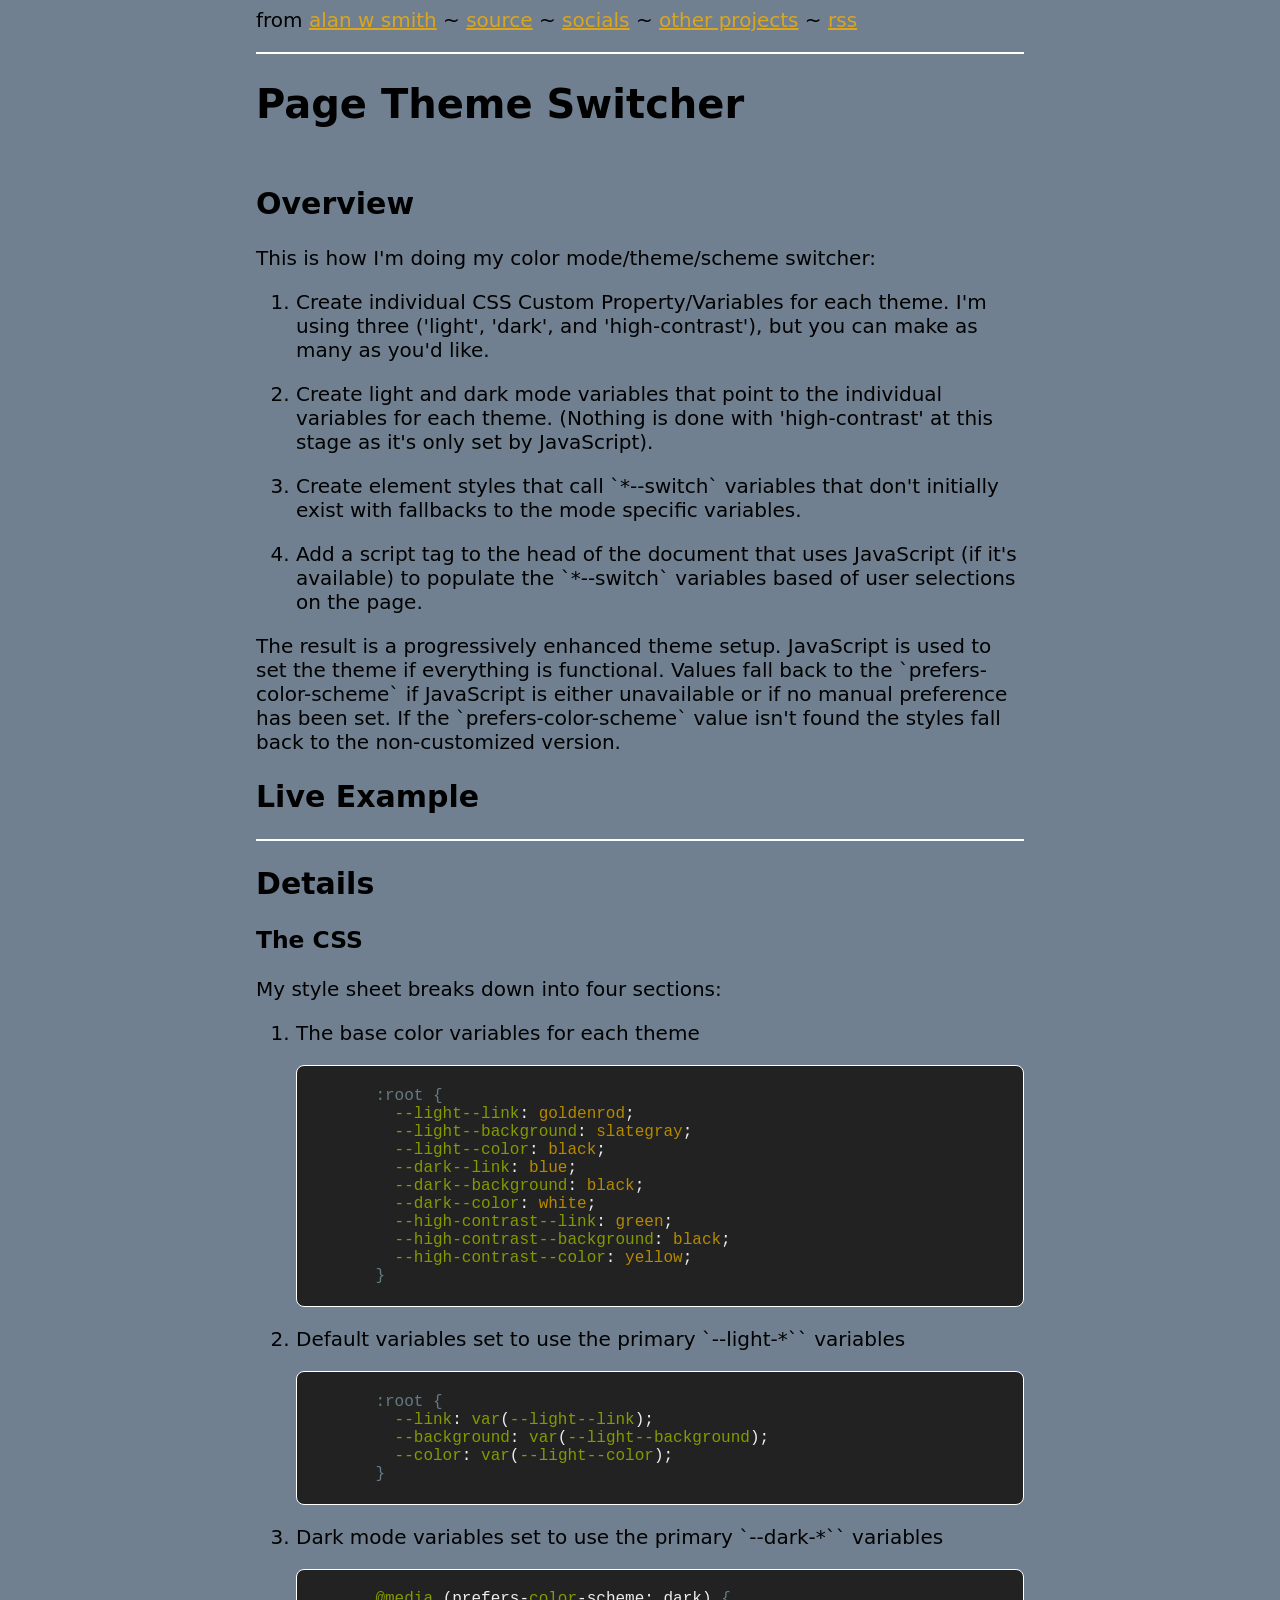
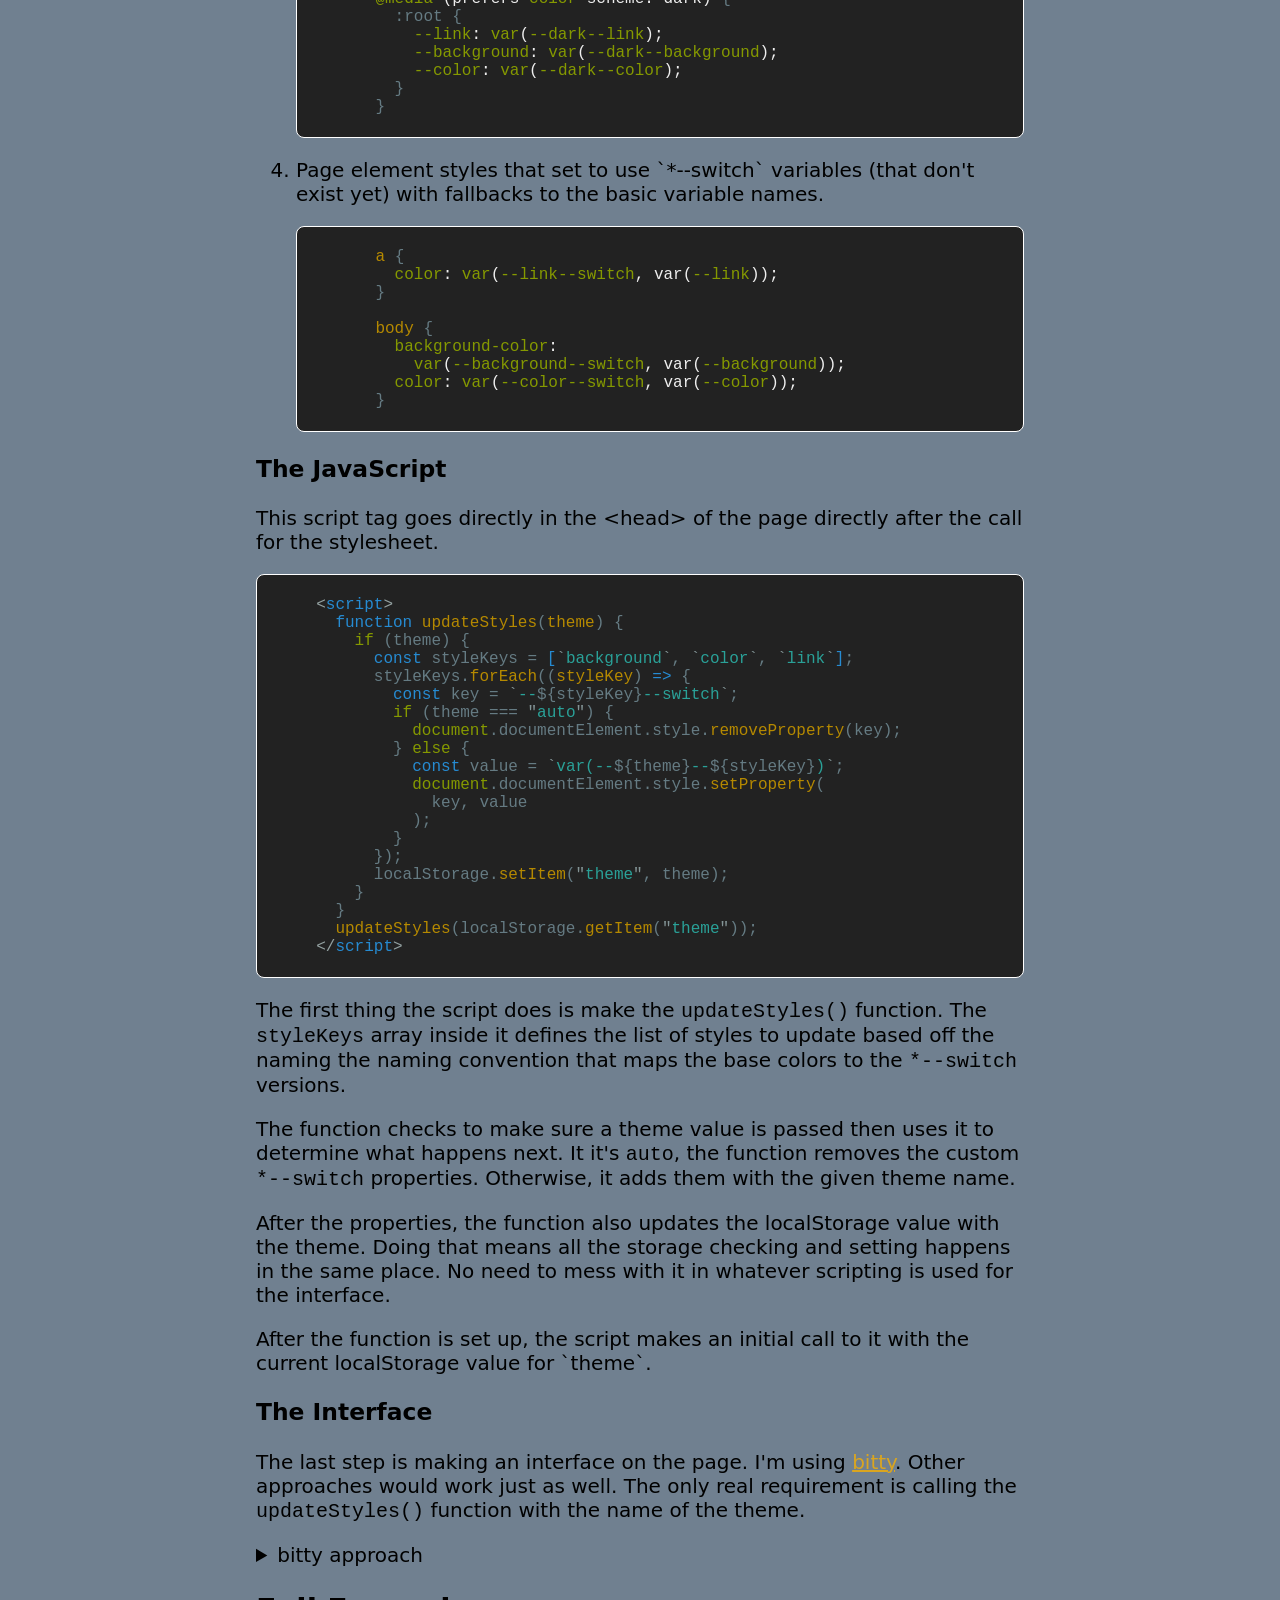
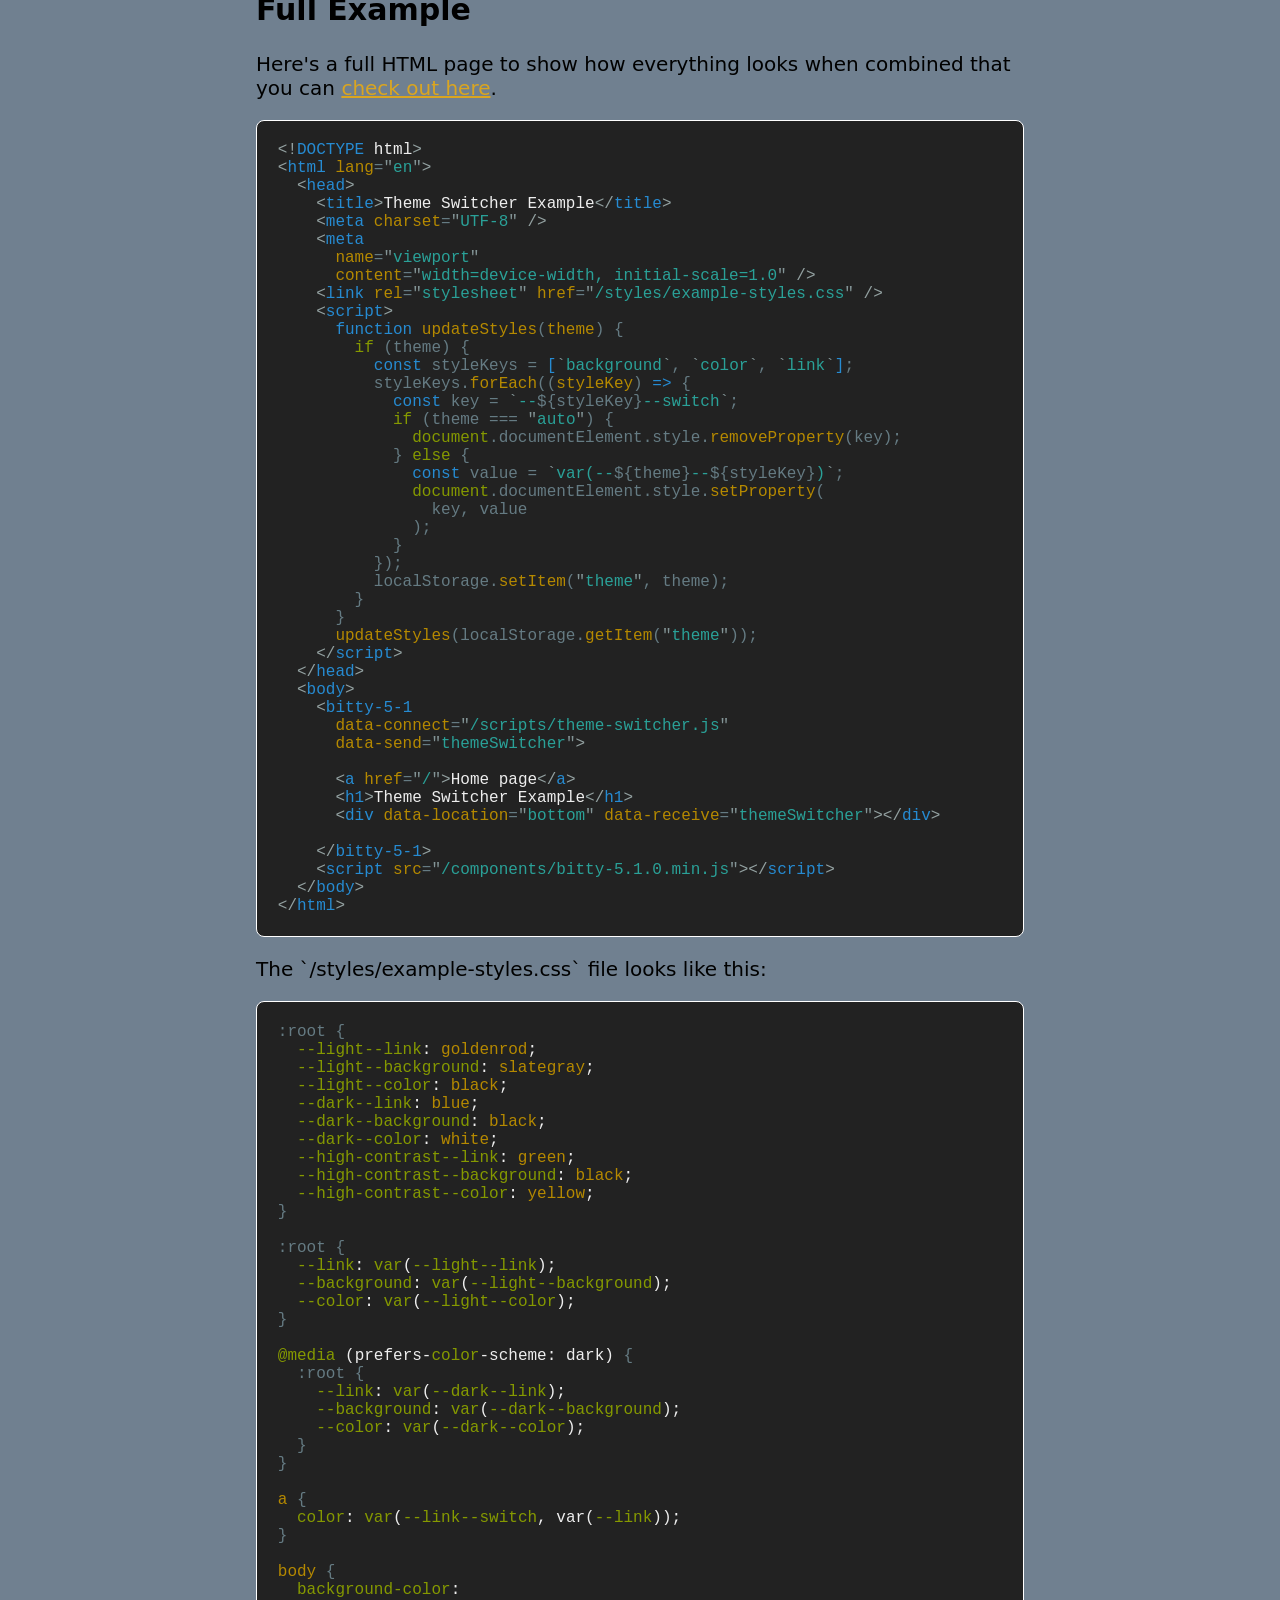
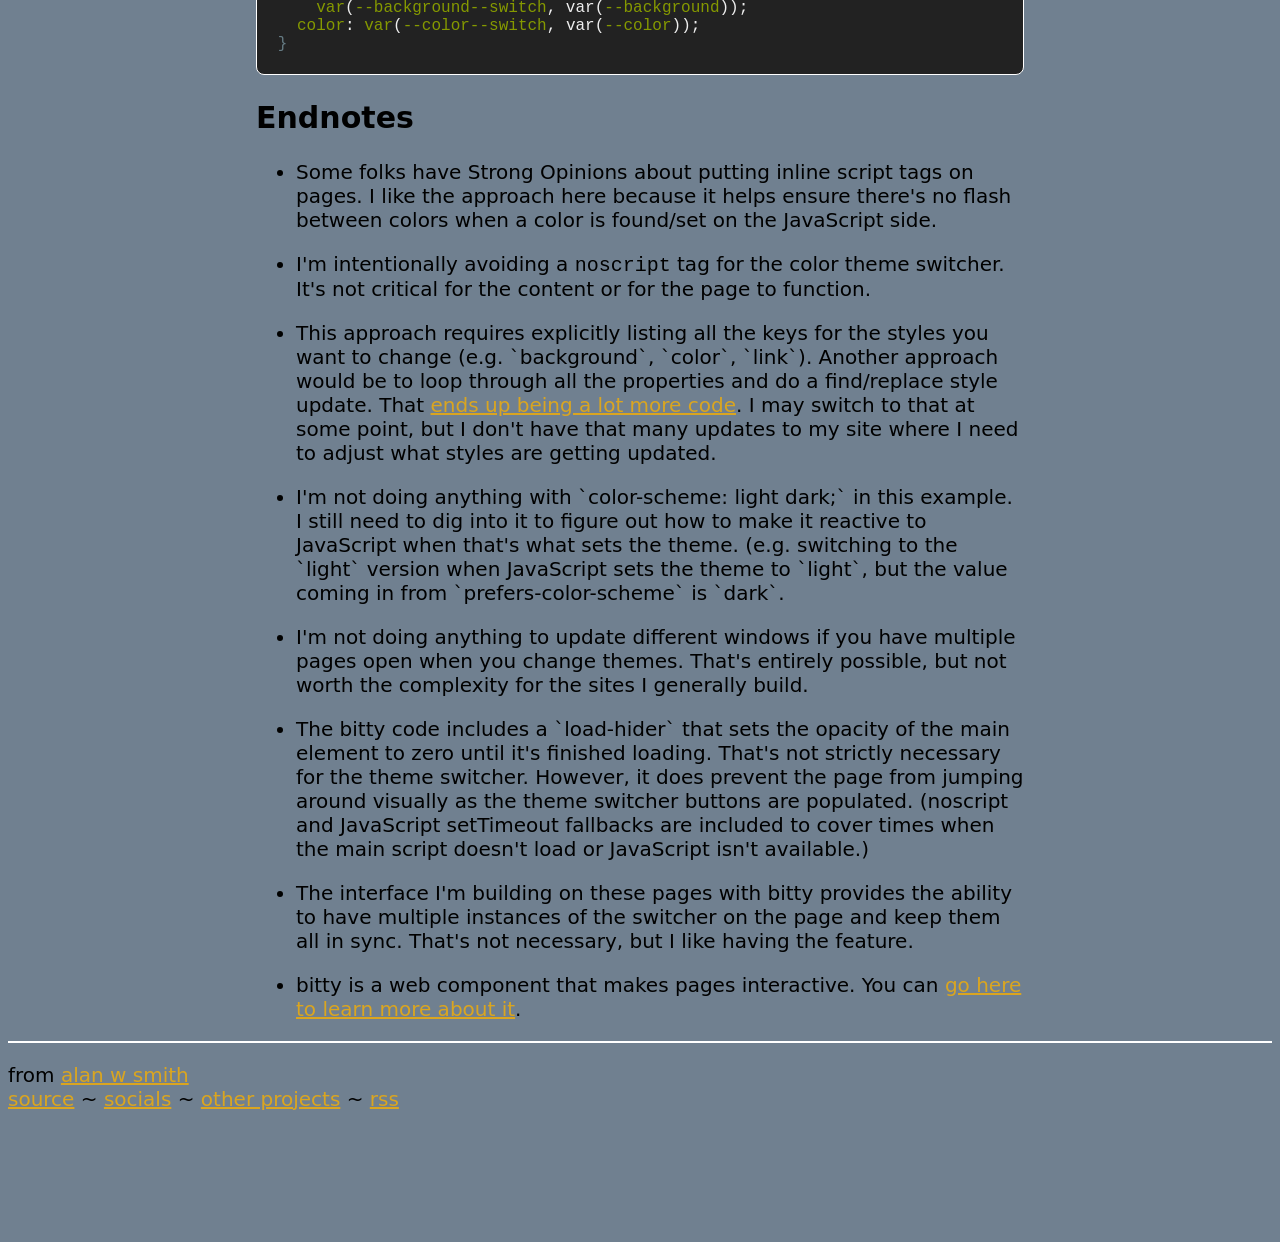
==== commit b536c145: "updated styles" ====
--- a/docs/index.html
+++ b/docs/index.html
@@ -1,4 +1,4 @@
-<!doctype html>
+<!DOCTYPE html>
 <html lang="en">
   <head>
 <meta charset="UTF-8" />
@@ -655,6 +655,41 @@
 .variable.other.readwrite.js, .variable.other.object.js, .variable.other.constant.js {
  color: #839496;
 }
+}
+
+/* Line Heights */
+.default-line-height { line-height: var(--default-line-height); }
+.large-line-height { line-height: var(--large-line-height); }
+.small-line-height { line-height: var(--small-line-height); }
+.xlarge-line-height { line-height: var(--xlarge-line-height); }
+.xsmall-line-height { line-height: var(--xsmall-line-height); }
+.xxlarge-line-height { line-height: var(--xxlarge-line-height); }
+.xxsmall-line-height { line-height: var(--xxsmall-line-height); }
+.xxxlarge-line-height { line-height: var(--xxxlarge-line-height); }
+.xxxsmall-line-height { line-height: var(--xxxsmall-line-height); }
+
+body {
+  line-height: var(--default-line-height);
+}
+
+body {
+  background-color: var(--background);
+  color: var(--default);
+  font-family: system-ui;
+  font-size: var(--default-font);
+}
+
+:root {
+  /* Font Size Variables */
+  --default-font: clamp(1.13rem, calc(1.08rem + 0.22vw), 1.25rem);
+  --large-font: clamp(1.35rem, calc(1.28rem + 0.37vw), 1.56rem);
+  --small-font: clamp(0.94rem, calc(0.92rem + 0.11vw), 1rem);
+  --xlarge-font: clamp(1.32rem, calc(1.5rem + 0.58vw), 1.65rem);
+  --xsmall-font: clamp(0.78rem, calc(0.77rem + 0.03vw), 0.8rem);
+  --xxlarge-font: clamp(1.84rem, calc(1.77rem + 0.87vw), 2.14rem);
+  --xxsmall-font: clamp(0.68rem, calc(0.67rem + 0.03vw), 0.7rem);
+  --xxxlarge-font: clamp(2.8rem, calc(2rem + 1.25vw), 3.1rem);
+  --xxxsmall-font: clamp(0.58rem, calc(0.57rem + 0.03vw), 0.6rem);
 }
 
 :root {
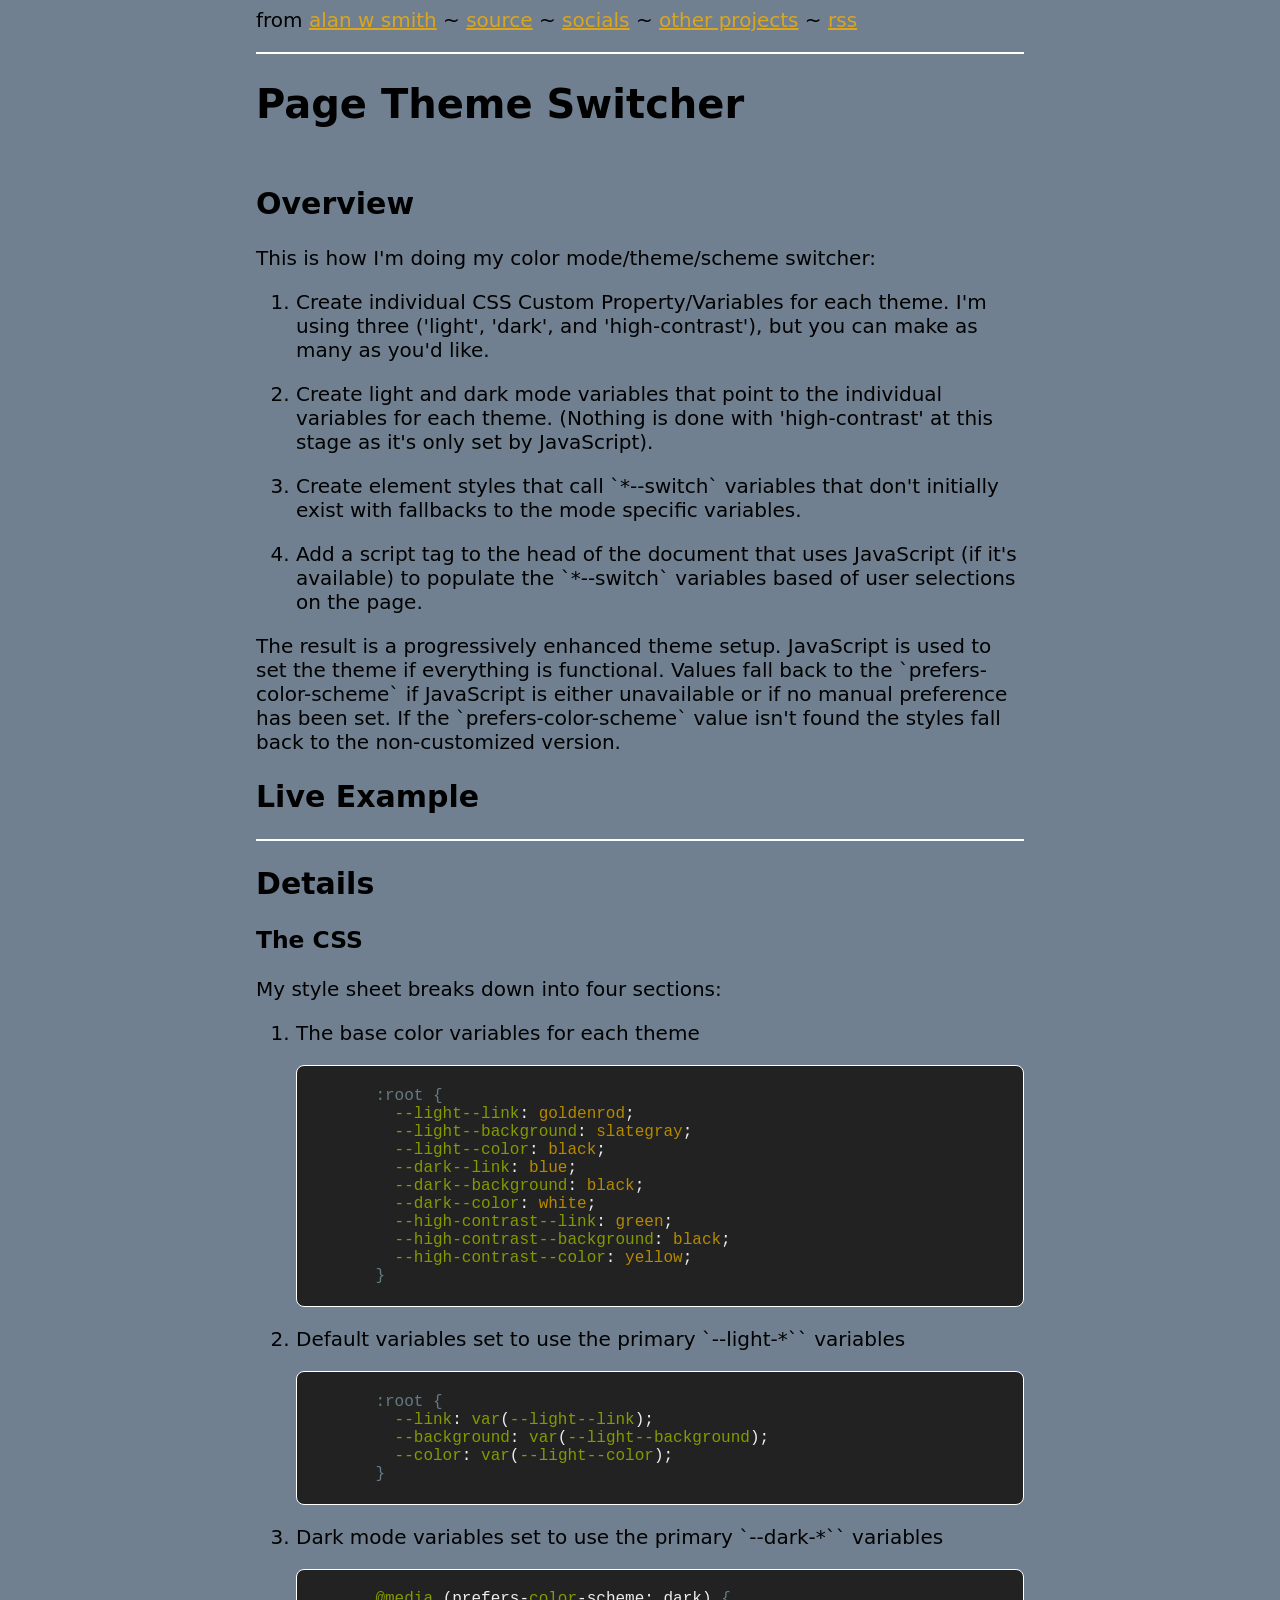
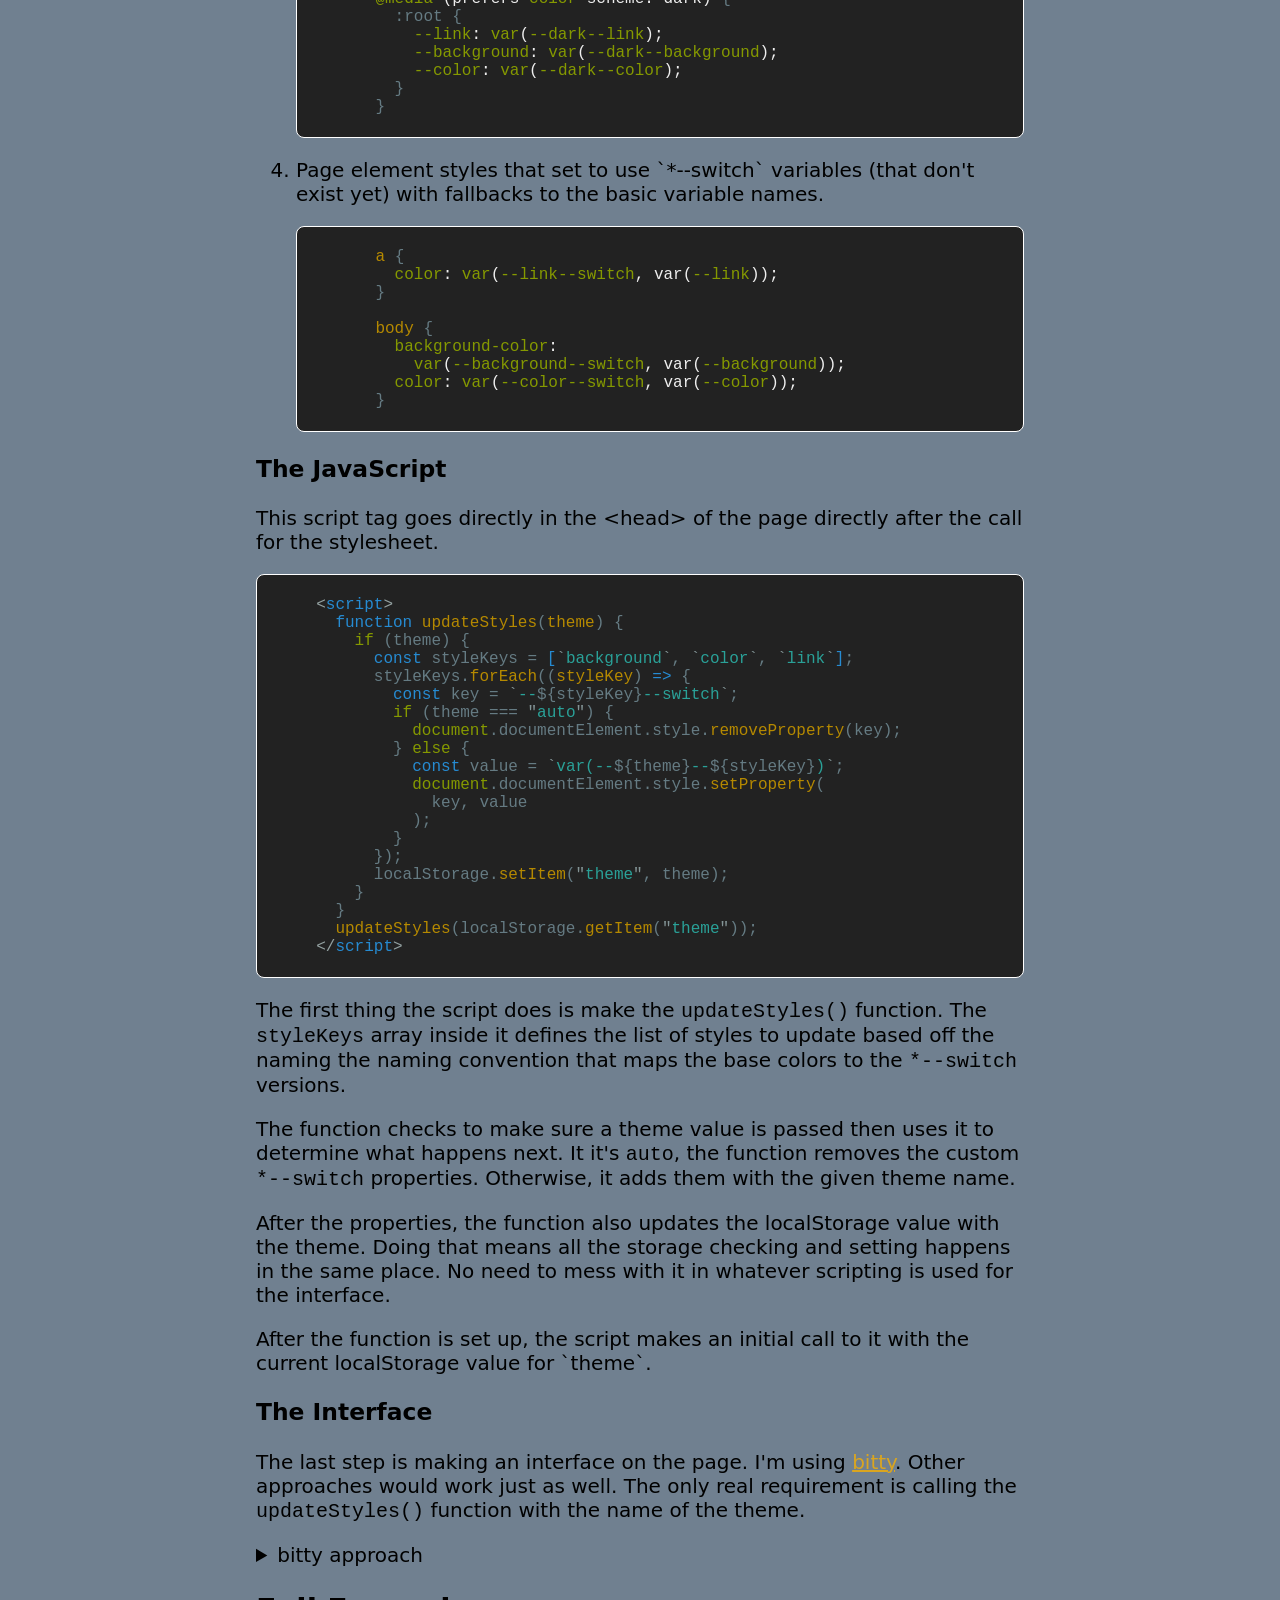
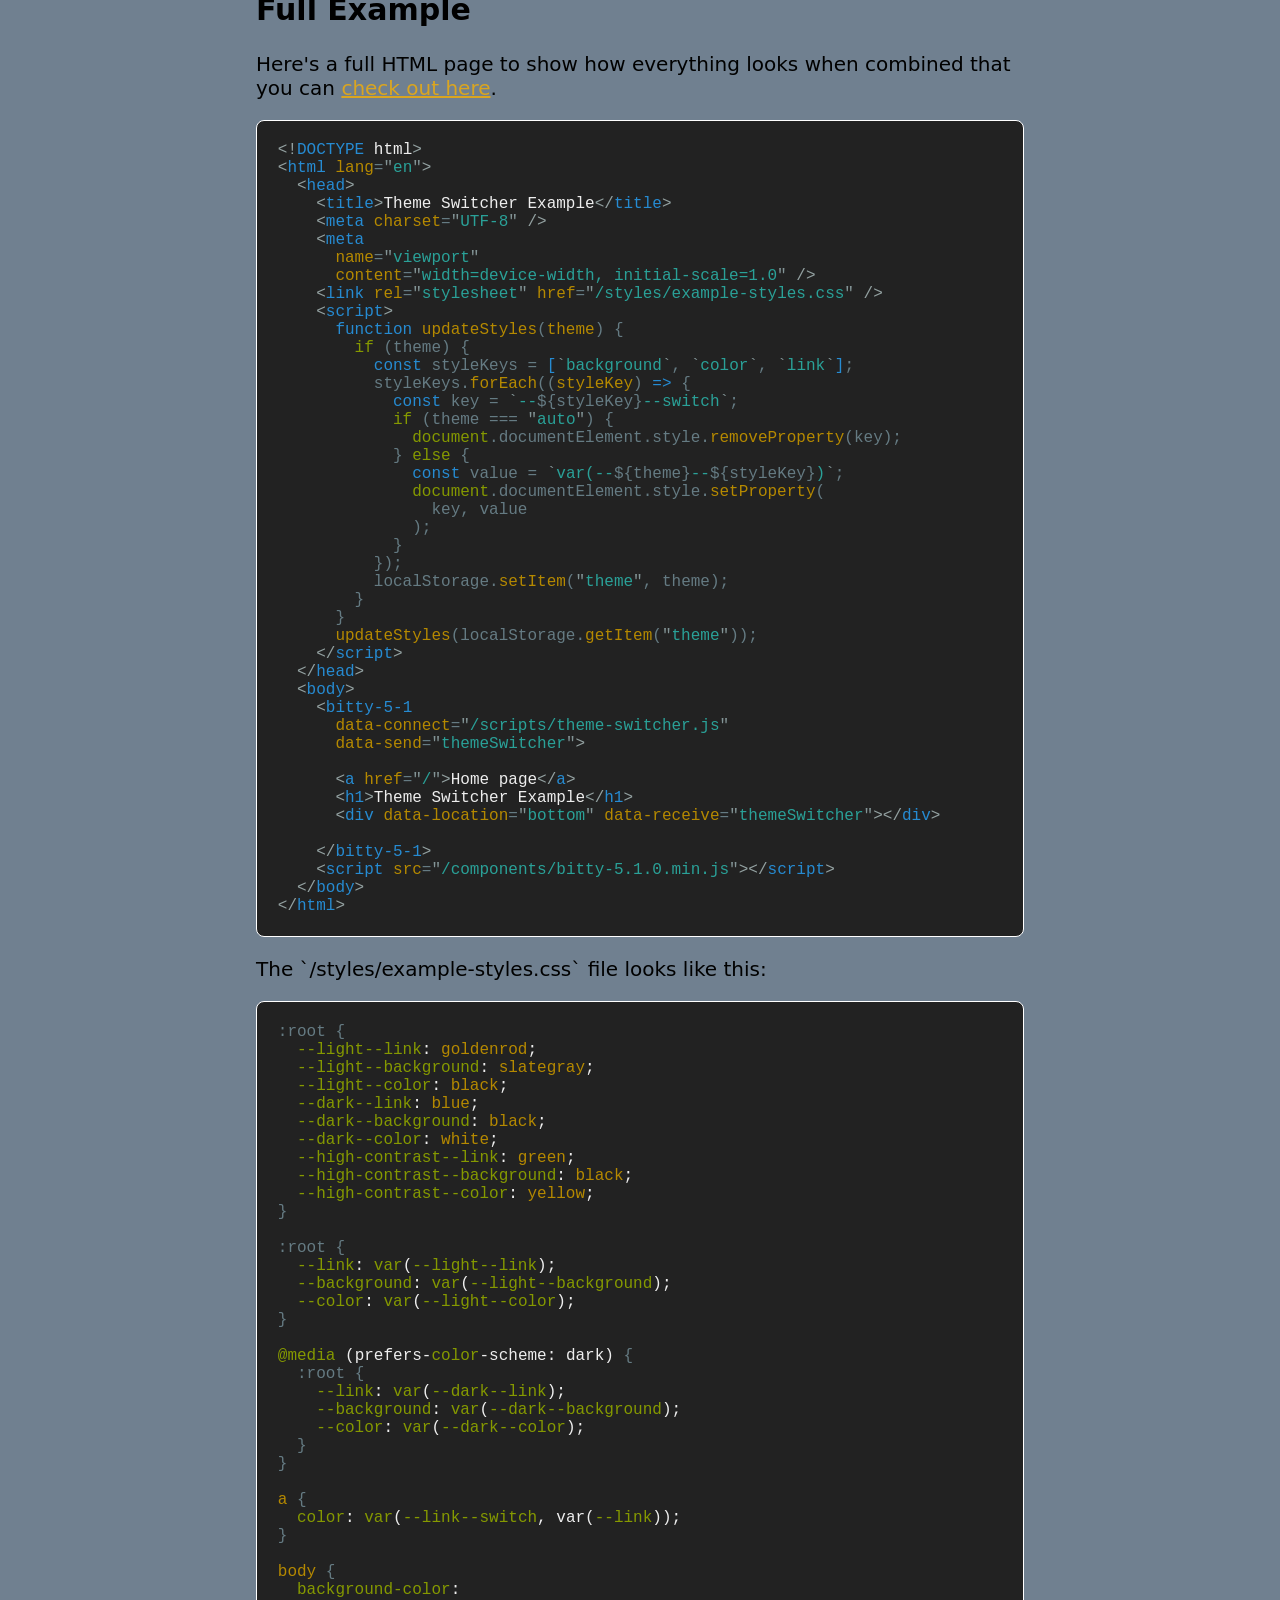
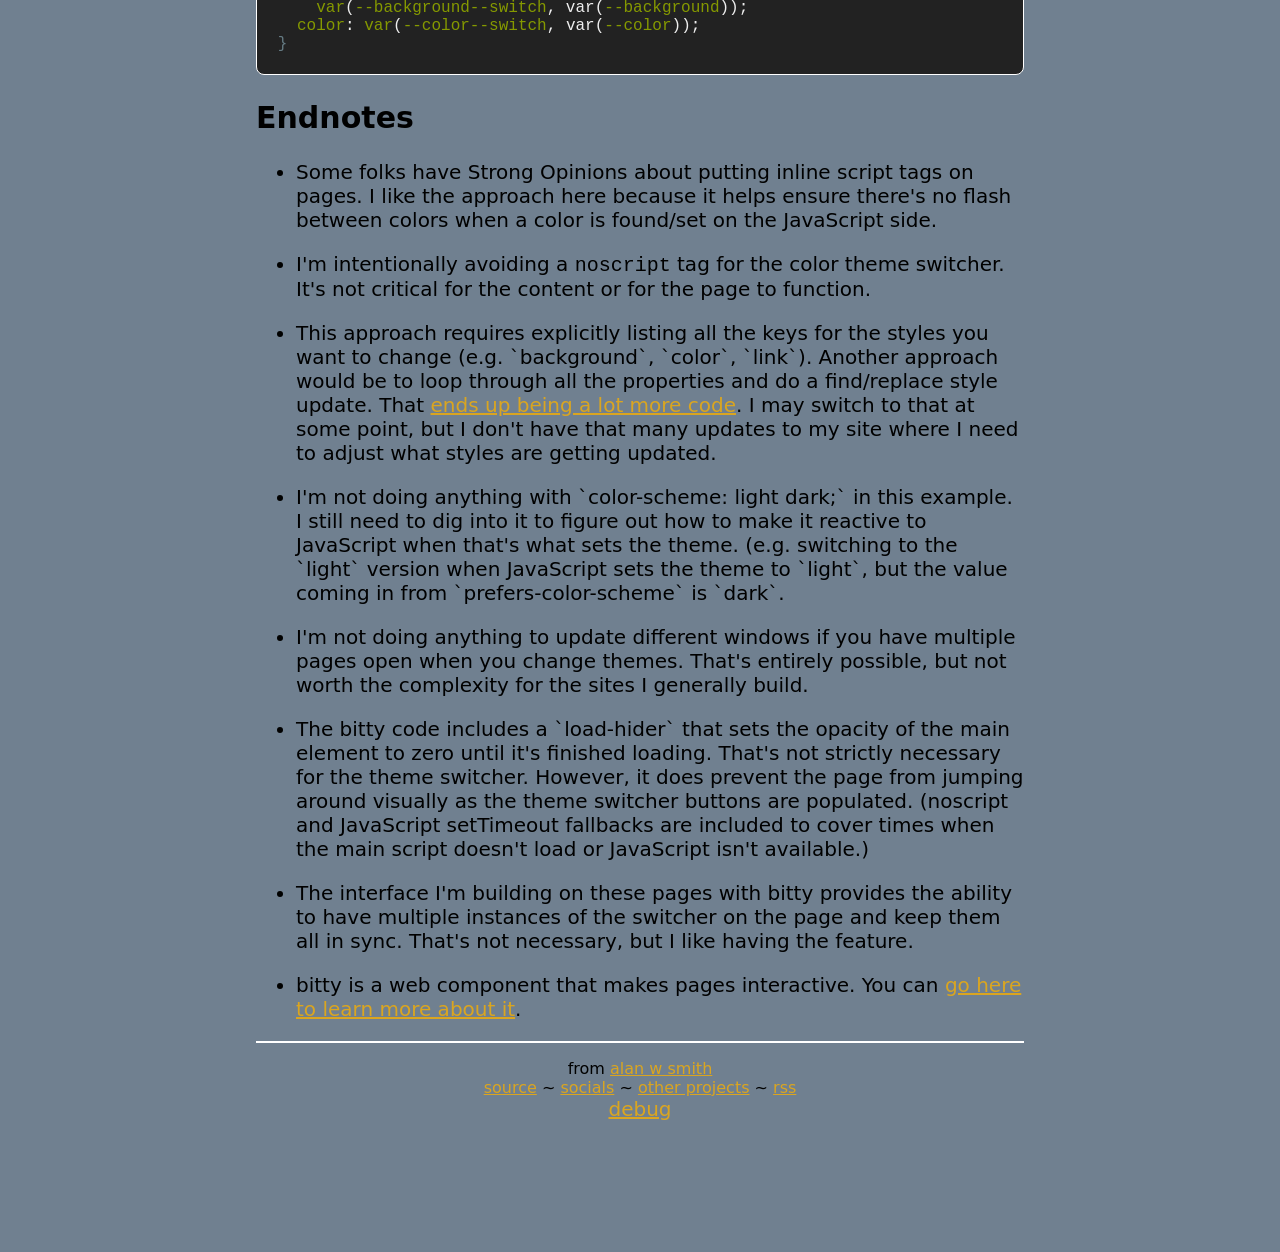
==== commit 509678e5: "added debug page to clear local storage" ====
--- a/docs/index.html
+++ b/docs/index.html
@@ -657,6 +657,16 @@
 }
 }
 
+:root {
+  /* Alignment Variables */
+  --align-center: center;
+  --align-end: end;
+  --align-justify: justify;
+  --align-left: left;
+  --align-right: right;
+  --align-start: start;
+}
+
 /* Line Heights */
 .default-line-height { line-height: var(--default-line-height); }
 .large-line-height { line-height: var(--large-line-height); }
@@ -814,6 +824,15 @@
   font-size: var(--small-font);
 }
 
+/* Alignments */
+.align-center { text-align: var(--align-center); }
+.align-end { text-align: var(--align-end); }
+.align-justify { text-align: var(--align-justify); }
+.align-left { text-align: var(--align-left); }
+.align-right { text-align: var(--align-right); }
+.align-start { text-align: var(--align-start); }
+.nowrap { white-space: nowrap; }
+
 hgroup {
   margin-top: var(--large-margin);
   padding-bottom: var(--large-padding);
@@ -826,6 +845,16 @@
 
 [data-receive=themeSwitcher] {
   border: 1px solid white;
+}
+
+footer {
+  color: var(--default-faded);
+  font-size: var(--small-font);
+  margin-bottom: var(--default-margin);
+  margin-inline: auto;
+  margin-top: var(--xlarge-margin);
+  text-align: var(--align-center);
+  width: var(--default-width);
 }</style>
 <style>
 :root {
@@ -1349,7 +1378,8 @@
     <a href="https://links.alanwsmith.com/">other projects</a> ~
     <a href="https://www.alanwsmith.com/feeds/posts.xml">rss</a>
   </div>
-</footer>
+</footer>      <div class="align-center"><a href="/debug/">debug</a></div>
+
     </bitty-5-1>
 
     <script src="/components/bitty-5.1.0.min.js"></script>
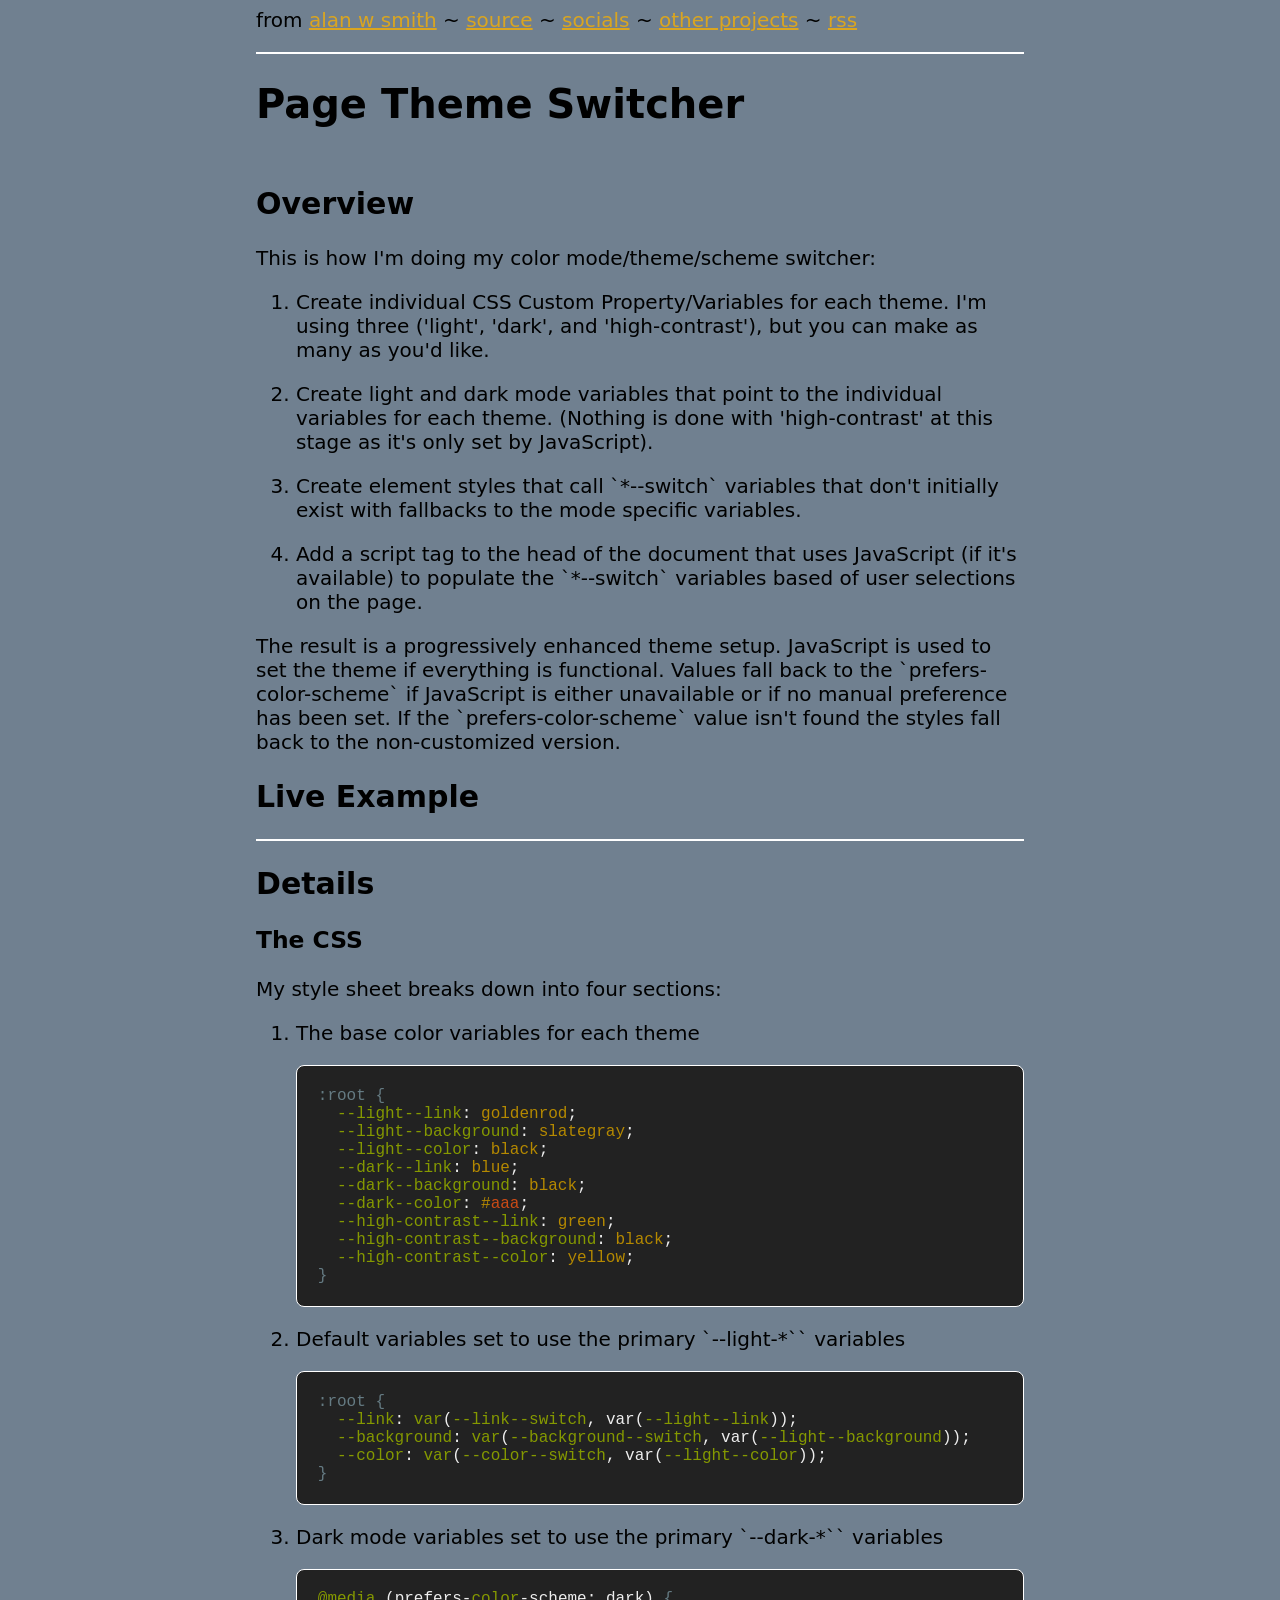
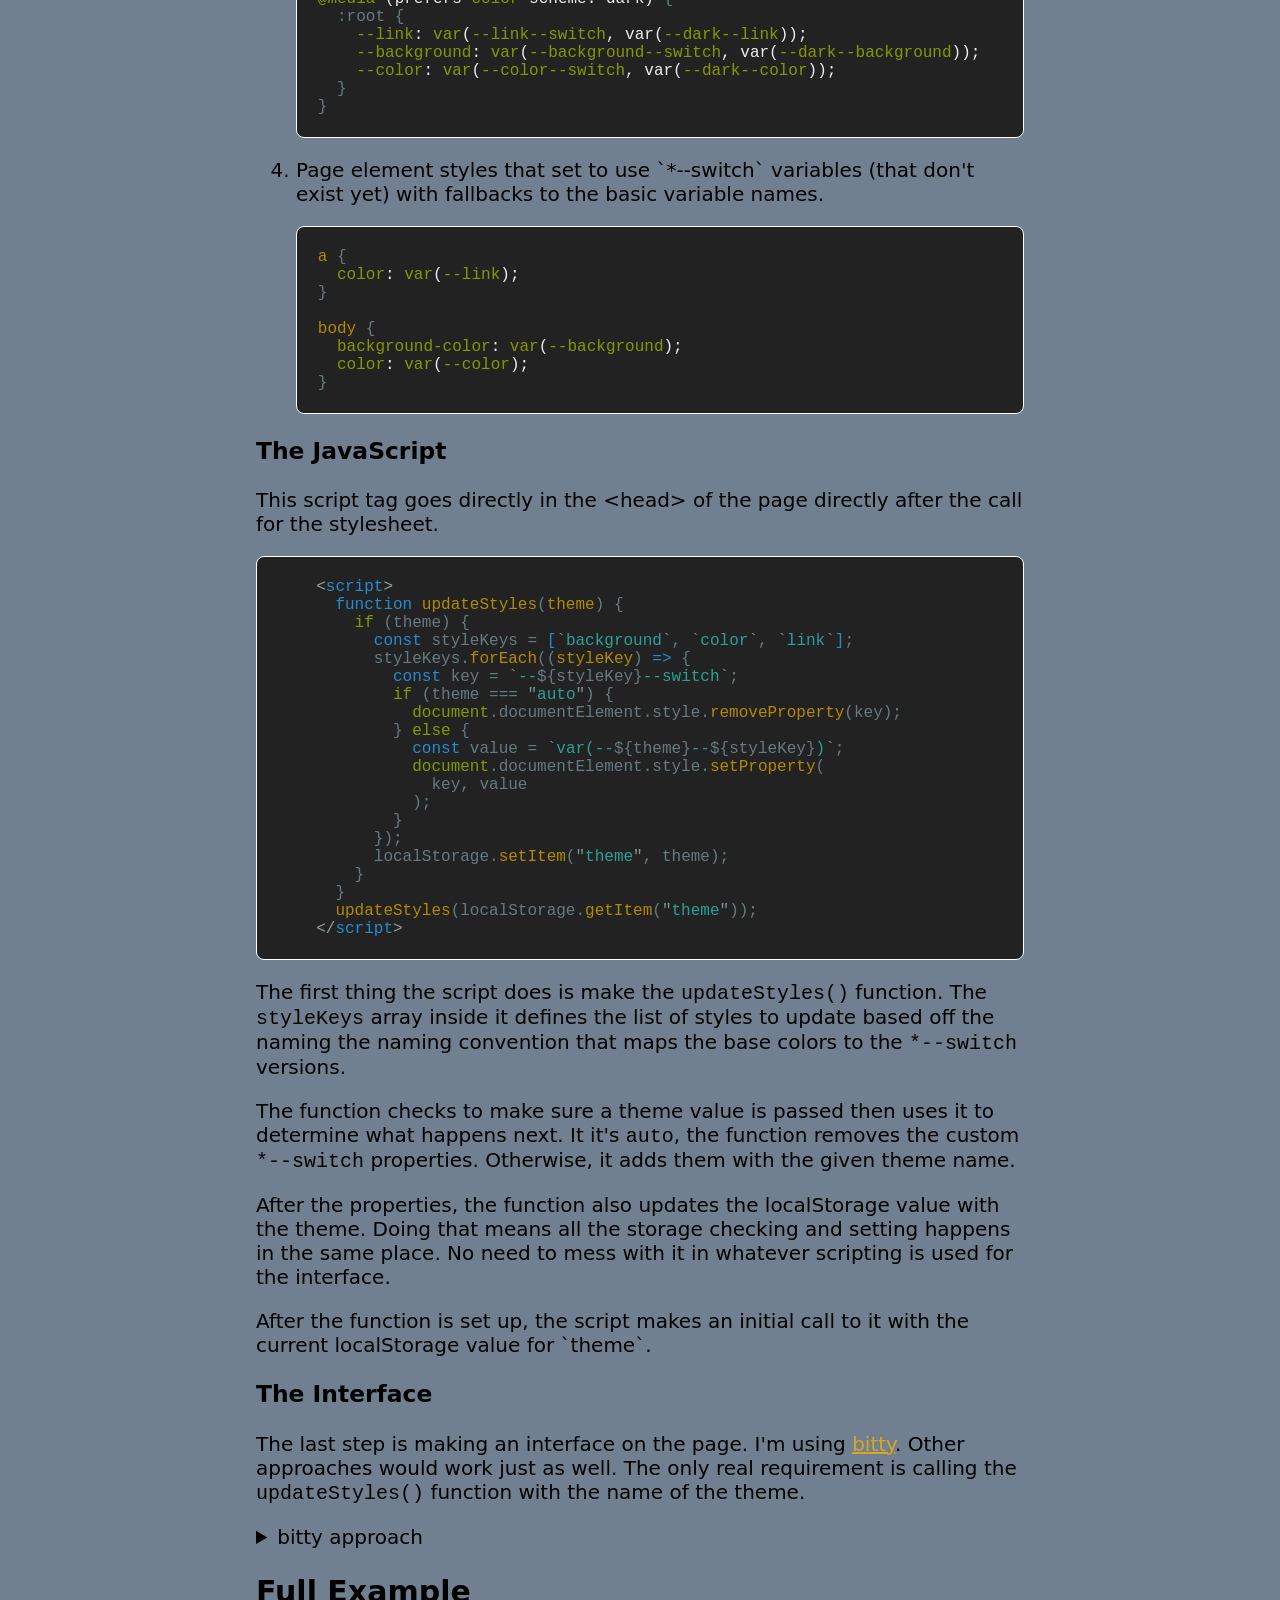
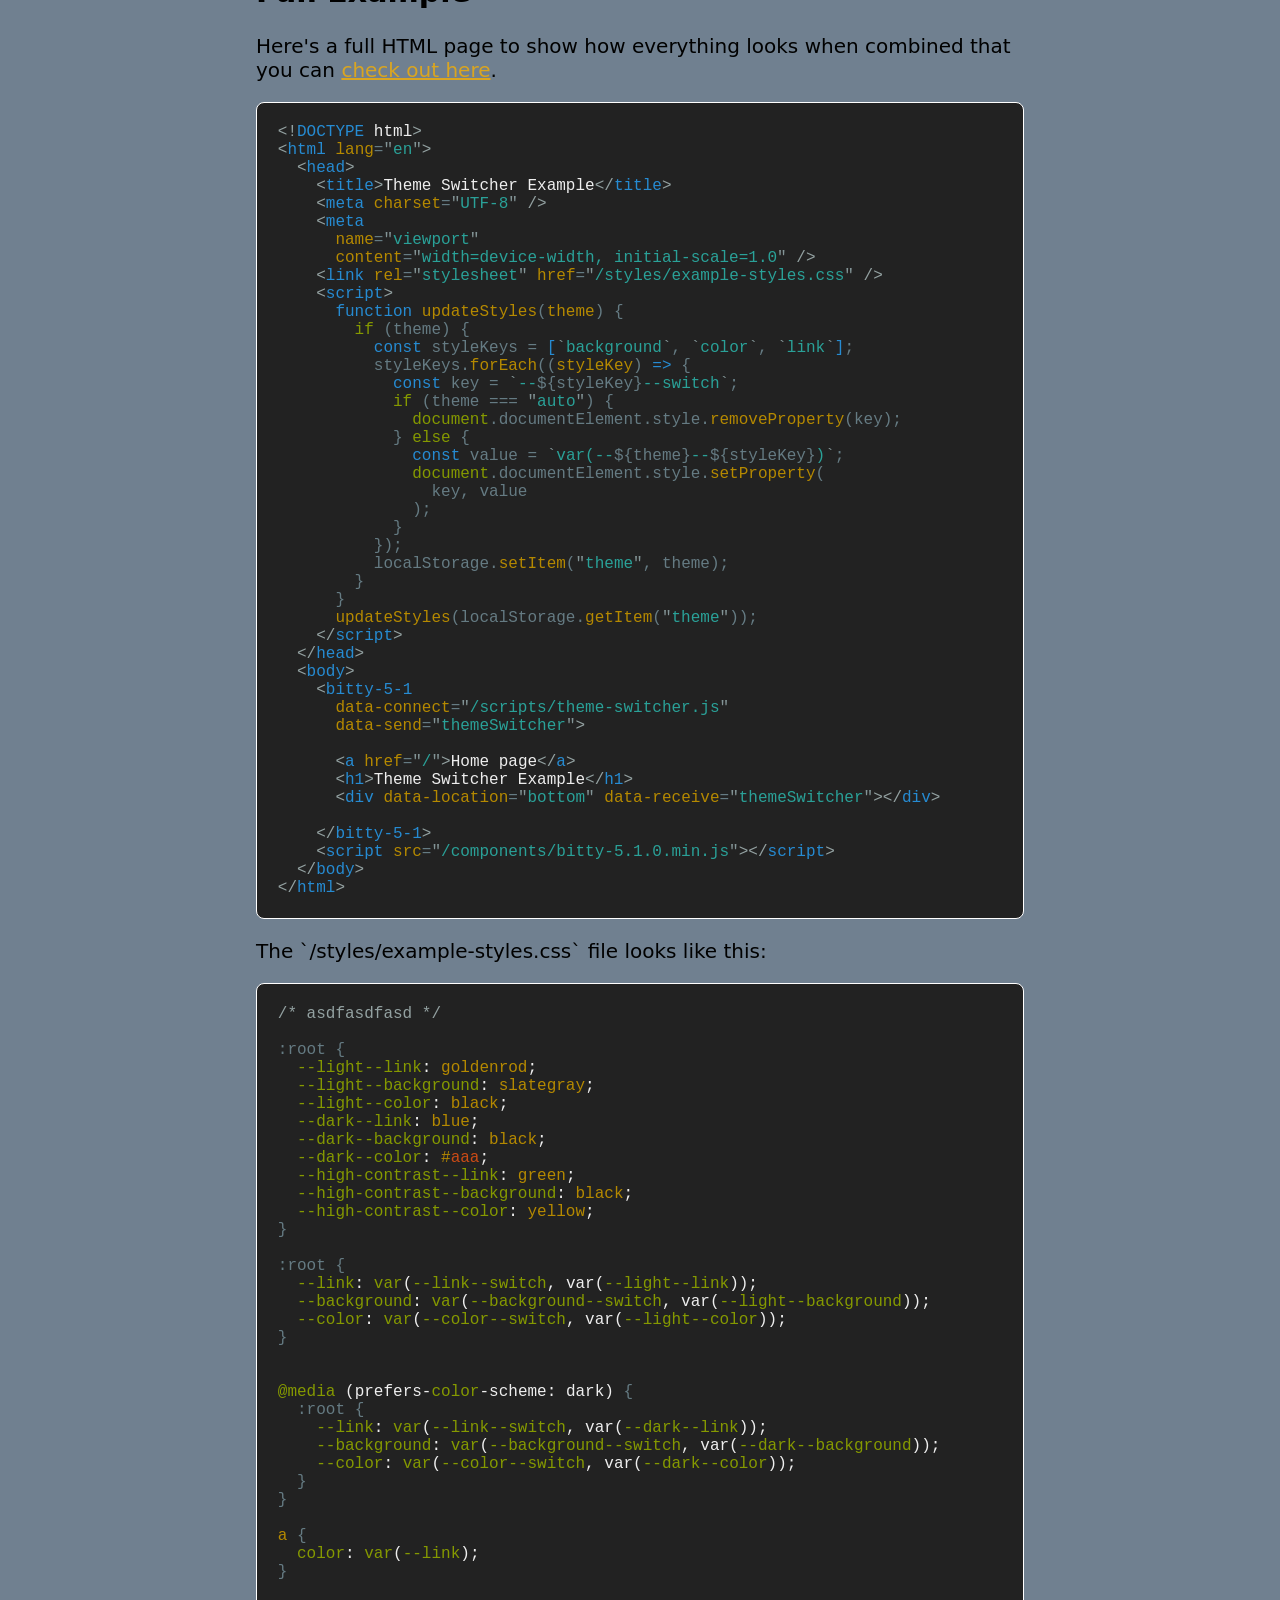
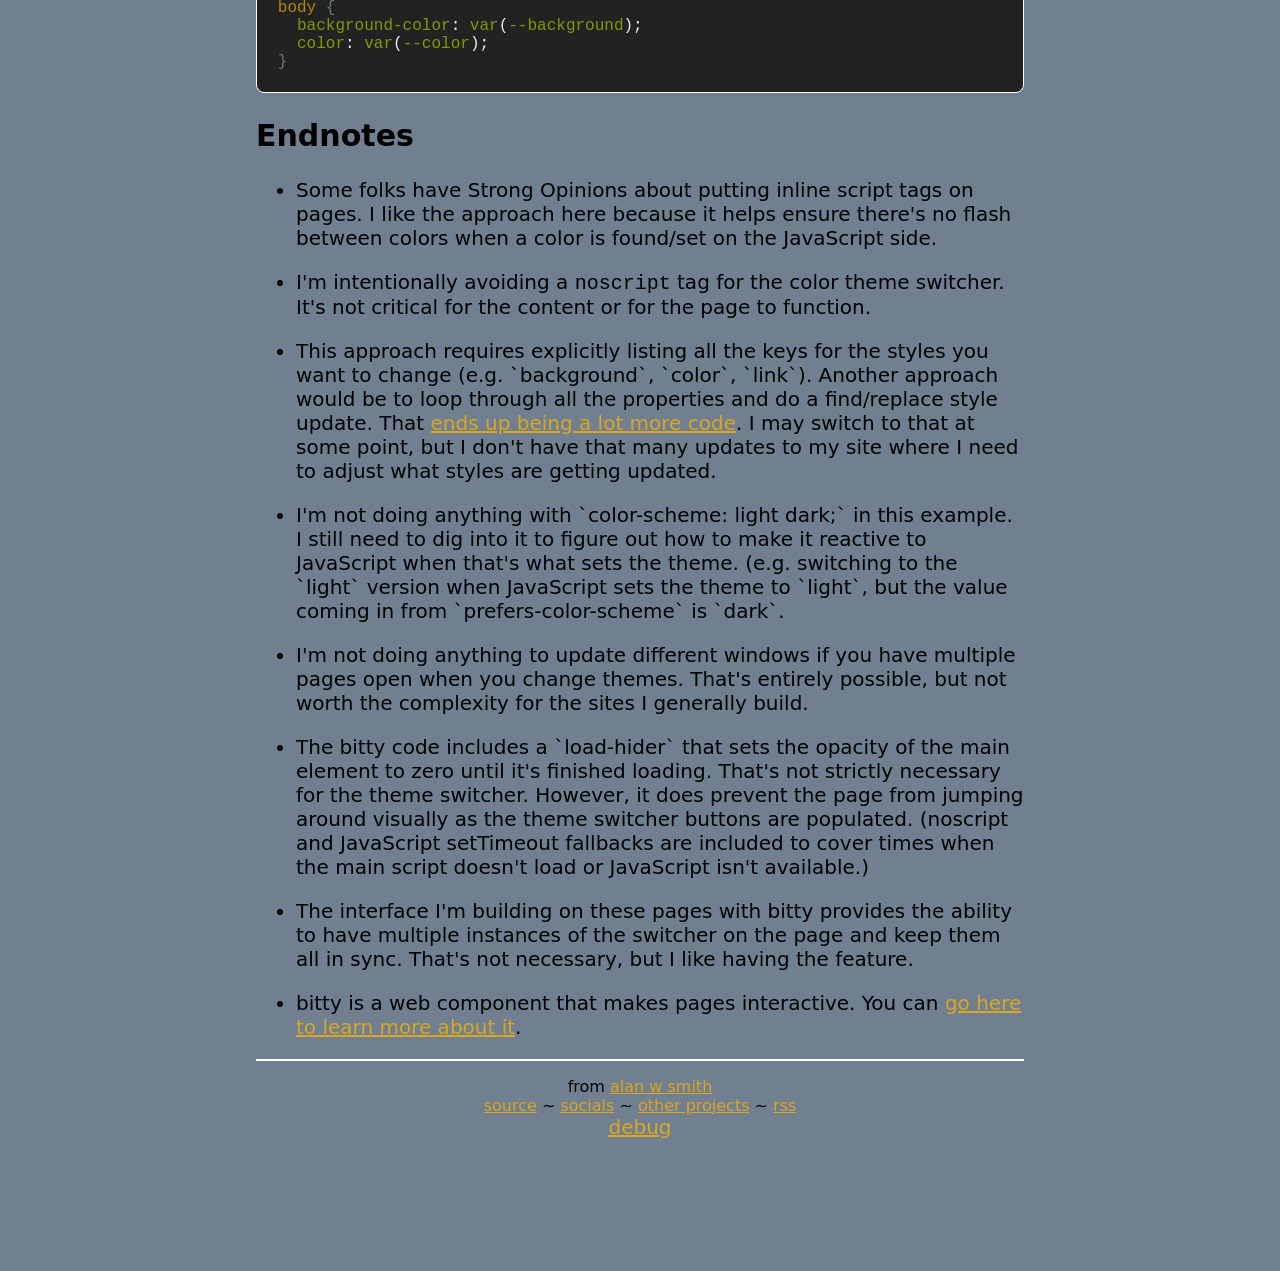
==== commit 617edd19: "using files directly in example" ====
--- a/docs/index.html
+++ b/docs/index.html
@@ -3,21 +3,21 @@
   <head>
 <meta charset="UTF-8" />
 <meta name="viewport" content="width=device-width, initial-scale=1.0" />
-<title></title>
-<meta property="og:title" content="" />
+<title>Page Theme Switcher</title>
+<meta property="og:title" content="Page Theme Switcher" />
 <link rel="shortcut icon" href="/favicon.ico" />
-<meta name="description" content="a work in progress color theme switcher" />
-<meta property="og:description" content="a work in progress color theme switcher" />
+<meta name="description" content="my page color theme switcher" />
+<meta property="og:description" content="my page color theme switcher" />
 <meta property="og:type" content="website" />
-<meta property="og:url" content="https://www.alanwsmith.com/" />
-<meta property="og:image" content="https://www.alanwsmith.com&#x2f;images&#x2f;og-image.jpg" />
+<meta property="og:url" content="https://theme-switcher.alanwsmith.com/" />
+<meta property="og:image" content="https://theme-switcher.alanwsmith.com&#x2f;images&#x2f;og-image-2.jpg" />
 <link rel="apple-touch-icon" sizes="180x180" href="&#x2f;favicons/apple-touch-icon.png" />
 <link rel="icon" type="image/png" sizes="16x16" href="&#x2f;favicons/favicon-16x16.png" />
 <link rel="icon" type="image/png" sizes="32x32" href="&#x2f;favicons/favicon-32x32.png" />
 <link rel="manifest" href="&#x2f;favicons/site.webmanifest" />
 <link rel="mask-icon" href="&#x2f;favicons/safari-pinned-tab.svg" color="#5bbad5" />
 <meta name="twitter:card" content="summary_large_image">
-<meta name="twitter:image" content="https://www.alanwsmith.com&#x2f;images&#x2f;og-image.jpg">
+<meta name="twitter:image" content="https://theme-switcher.alanwsmith.com&#x2f;images&#x2f;og-image-2.jpg">
 <style>
 /*
  * theme "Solarized (light)" generated by syntect
@@ -870,38 +870,38 @@
   gap: 1rem;
 }
 
-      :root {
-        --light--link: goldenrod;
-        --light--background: slategray;
-        --light--color: black;
-        --dark--link: blue;
-        --dark--background: black;
-        --dark--color: white;
-        --high-contrast--link: green;
-        --high-contrast--background: black;
-        --high-contrast--color: yellow;
-      }
-      :root {
-        --link: var(--light--link);
-        --background: var(--light--background);
-        --color: var(--light--color);
-      }
-      @media (prefers-color-scheme: dark) {
-        :root {
-          --link: var(--dark--link);
-          --background: var(--dark--background);
-          --color: var(--dark--color);
-        }
-      }
-      a {
-        color: var(--link--switch, var(--link));
-      }
-
-      body {
-        background-color: 
-          var(--background--switch, var(--background));
-        color: var(--color--switch, var(--color));
-      }
+:root {
+  --light--link: goldenrod;
+  --light--background: slategray;
+  --light--color: black;
+  --dark--link: blue;
+  --dark--background: black;
+  --dark--color: #aaa;
+  --high-contrast--link: green;
+  --high-contrast--background: black;
+  --high-contrast--color: yellow;
+}
+:root {
+  --link: var(--link--switch, var(--light--link));
+  --background: var(--background--switch, var(--light--background));
+  --color: var(--color--switch, var(--light--color));
+}
+
+@media (prefers-color-scheme: dark) {
+  :root {
+    --link: var(--link--switch, var(--dark--link));
+    --background: var(--background--switch, var(--dark--background));
+    --color: var(--color--switch, var(--dark--color));
+  }
+}
+a {
+  color: var(--link);
+}
+
+body {
+  background-color: var(--background);
+  color: var(--color);
+}
 </style>
     
     <script>
@@ -941,7 +941,7 @@
 
       <header class="default-wrapper xlarge-bottom-margin default-flow">
         <div class="small-font">
-          from <a href="https://www.alanwsmith.com/">alan w smith</a> ~ <a href="https:&#x2f;&#x2f;github.com&#x2f;alanwsmith&#x2f;">source</a> ~ <a href="https://socials.alanwsmith.com/">socials</a> ~
+          from <a href="https://www.alanwsmith.com/">alan w smith</a> ~ <a href="https:&#x2f;&#x2f;github.com&#x2f;alanwsmith&#x2f;theme-switcher.alanwsmith.com">source</a> ~ <a href="https://socials.alanwsmith.com/">socials</a> ~
           <a href="https://links.alanwsmith.com/">other projects</a> ~
           <a href="https://www.alanwsmith.com/feeds/posts.xml">rss</a>
         </div>
@@ -991,53 +991,52 @@
         <ol>
           <li>
             <p>The base color variables for each theme</p>
-            <pre class="code-block"><span class="line-marker"></span><span class="source css"><span class="meta selector css">      <span class="entity other pseudo-class css"><span class="punctuation definition entity css">:</span>root</span> </span><span class="meta property-list css"><span class="punctuation section property-list css">{</span>
-<span class="line-marker"></span>        <span class="meta property-name css"><span class="support type custom-property css"><span class="punctuation definition custom-property css">--</span><span class="support type custom-property name css">light--link</span></span></span><span class="punctuation separator key-value css">:</span><span class="meta property-value css"> </span><span class="meta property-value css"><span class="support constant color w3c-extended-color-keywords css">goldenrod</span></span><span class="punctuation terminator rule css">;</span>
-<span class="line-marker"></span>        <span class="meta property-name css"><span class="support type custom-property css"><span class="punctuation definition custom-property css">--</span><span class="support type custom-property name css">light--background</span></span></span><span class="punctuation separator key-value css">:</span><span class="meta property-value css"> </span><span class="meta property-value css"><span class="support constant color w3c-extended-color-keywords css">slategray</span></span><span class="punctuation terminator rule css">;</span>
-<span class="line-marker"></span>        <span class="meta property-name css"><span class="support type custom-property css"><span class="punctuation definition custom-property css">--</span><span class="support type custom-property name css">light--color</span></span></span><span class="punctuation separator key-value css">:</span><span class="meta property-value css"> </span><span class="meta property-value css"><span class="support constant color w3c-standard-color-name css">black</span></span><span class="punctuation terminator rule css">;</span>
-<span class="line-marker"></span>        <span class="meta property-name css"><span class="support type custom-property css"><span class="punctuation definition custom-property css">--</span><span class="support type custom-property name css">dark--link</span></span></span><span class="punctuation separator key-value css">:</span><span class="meta property-value css"> </span><span class="meta property-value css"><span class="support constant color w3c-standard-color-name css">blue</span></span><span class="punctuation terminator rule css">;</span>
-<span class="line-marker"></span>        <span class="meta property-name css"><span class="support type custom-property css"><span class="punctuation definition custom-property css">--</span><span class="support type custom-property name css">dark--background</span></span></span><span class="punctuation separator key-value css">:</span><span class="meta property-value css"> </span><span class="meta property-value css"><span class="support constant color w3c-standard-color-name css">black</span></span><span class="punctuation terminator rule css">;</span>
-<span class="line-marker"></span>        <span class="meta property-name css"><span class="support type custom-property css"><span class="punctuation definition custom-property css">--</span><span class="support type custom-property name css">dark--color</span></span></span><span class="punctuation separator key-value css">:</span><span class="meta property-value css"> </span><span class="meta property-value css"><span class="support constant color w3c-standard-color-name css">white</span></span><span class="punctuation terminator rule css">;</span>
-<span class="line-marker"></span>        <span class="meta property-name css"><span class="support type custom-property css"><span class="punctuation definition custom-property css">--</span><span class="support type custom-property name css">high-contrast--link</span></span></span><span class="punctuation separator key-value css">:</span><span class="meta property-value css"> </span><span class="meta property-value css"><span class="support constant color w3c-standard-color-name css">green</span></span><span class="punctuation terminator rule css">;</span>
-<span class="line-marker"></span>        <span class="meta property-name css"><span class="support type custom-property css"><span class="punctuation definition custom-property css">--</span><span class="support type custom-property name css">high-contrast--background</span></span></span><span class="punctuation separator key-value css">:</span><span class="meta property-value css"> </span><span class="meta property-value css"><span class="support constant color w3c-standard-color-name css">black</span></span><span class="punctuation terminator rule css">;</span>
-<span class="line-marker"></span>        <span class="meta property-name css"><span class="support type custom-property css"><span class="punctuation definition custom-property css">--</span><span class="support type custom-property name css">high-contrast--color</span></span></span><span class="punctuation separator key-value css">:</span><span class="meta property-value css"> </span><span class="meta property-value css"><span class="support constant color w3c-standard-color-name css">yellow</span></span><span class="punctuation terminator rule css">;</span>
-<span class="line-marker"></span></span>      <span class="punctuation section property-list css">}</span></span></pre>
+            <pre class="code-block"><span class="line-marker"></span><span class="source css"><span class="meta selector css"><span class="entity other pseudo-class css"><span class="punctuation definition entity css">:</span>root</span> </span><span class="meta property-list css"><span class="punctuation section property-list css">{</span>
+<span class="line-marker"></span>  <span class="meta property-name css"><span class="support type custom-property css"><span class="punctuation definition custom-property css">--</span><span class="support type custom-property name css">light--link</span></span></span><span class="punctuation separator key-value css">:</span><span class="meta property-value css"> </span><span class="meta property-value css"><span class="support constant color w3c-extended-color-keywords css">goldenrod</span></span><span class="punctuation terminator rule css">;</span>
+<span class="line-marker"></span>  <span class="meta property-name css"><span class="support type custom-property css"><span class="punctuation definition custom-property css">--</span><span class="support type custom-property name css">light--background</span></span></span><span class="punctuation separator key-value css">:</span><span class="meta property-value css"> </span><span class="meta property-value css"><span class="support constant color w3c-extended-color-keywords css">slategray</span></span><span class="punctuation terminator rule css">;</span>
+<span class="line-marker"></span>  <span class="meta property-name css"><span class="support type custom-property css"><span class="punctuation definition custom-property css">--</span><span class="support type custom-property name css">light--color</span></span></span><span class="punctuation separator key-value css">:</span><span class="meta property-value css"> </span><span class="meta property-value css"><span class="support constant color w3c-standard-color-name css">black</span></span><span class="punctuation terminator rule css">;</span>
+<span class="line-marker"></span>  <span class="meta property-name css"><span class="support type custom-property css"><span class="punctuation definition custom-property css">--</span><span class="support type custom-property name css">dark--link</span></span></span><span class="punctuation separator key-value css">:</span><span class="meta property-value css"> </span><span class="meta property-value css"><span class="support constant color w3c-standard-color-name css">blue</span></span><span class="punctuation terminator rule css">;</span>
+<span class="line-marker"></span>  <span class="meta property-name css"><span class="support type custom-property css"><span class="punctuation definition custom-property css">--</span><span class="support type custom-property name css">dark--background</span></span></span><span class="punctuation separator key-value css">:</span><span class="meta property-value css"> </span><span class="meta property-value css"><span class="support constant color w3c-standard-color-name css">black</span></span><span class="punctuation terminator rule css">;</span>
+<span class="line-marker"></span>  <span class="meta property-name css"><span class="support type custom-property css"><span class="punctuation definition custom-property css">--</span><span class="support type custom-property name css">dark--color</span></span></span><span class="punctuation separator key-value css">:</span><span class="meta property-value css"> </span><span class="meta property-value css"><span class="constant other color rgb-value css"><span class="punctuation definition constant css">#</span>aaa</span></span><span class="punctuation terminator rule css">;</span>
+<span class="line-marker"></span>  <span class="meta property-name css"><span class="support type custom-property css"><span class="punctuation definition custom-property css">--</span><span class="support type custom-property name css">high-contrast--link</span></span></span><span class="punctuation separator key-value css">:</span><span class="meta property-value css"> </span><span class="meta property-value css"><span class="support constant color w3c-standard-color-name css">green</span></span><span class="punctuation terminator rule css">;</span>
+<span class="line-marker"></span>  <span class="meta property-name css"><span class="support type custom-property css"><span class="punctuation definition custom-property css">--</span><span class="support type custom-property name css">high-contrast--background</span></span></span><span class="punctuation separator key-value css">:</span><span class="meta property-value css"> </span><span class="meta property-value css"><span class="support constant color w3c-standard-color-name css">black</span></span><span class="punctuation terminator rule css">;</span>
+<span class="line-marker"></span>  <span class="meta property-name css"><span class="support type custom-property css"><span class="punctuation definition custom-property css">--</span><span class="support type custom-property name css">high-contrast--color</span></span></span><span class="punctuation separator key-value css">:</span><span class="meta property-value css"> </span><span class="meta property-value css"><span class="support constant color w3c-standard-color-name css">yellow</span></span><span class="punctuation terminator rule css">;</span>
+<span class="line-marker"></span></span><span class="punctuation section property-list css">}</span></span></pre>
           </li>
           <li>
             <p>
               Default variables set to use the primary `--light-*``
               variables</p>
-            <pre class="code-block"><span class="line-marker"></span><span class="source css"><span class="meta selector css">      <span class="entity other pseudo-class css"><span class="punctuation definition entity css">:</span>root</span> </span><span class="meta property-list css"><span class="punctuation section property-list css">{</span>
-<span class="line-marker"></span>        <span class="meta property-name css"><span class="support type custom-property css"><span class="punctuation definition custom-property css">--</span><span class="support type custom-property name css">link</span></span></span><span class="punctuation separator key-value css">:</span><span class="meta property-value css"> </span><span class="meta property-value css"><span class="meta function-call css"><span class="support function var css">var</span><span class="meta group css"><span class="punctuation definition group begin css">(</span><span class="support type custom-property css"><span class="punctuation definition custom-property css">--</span><span class="support type custom-property name css">light--link</span></span></span><span class="meta group css"><span class="punctuation definition group end css">)</span></span></span></span><span class="punctuation terminator rule css">;</span>
-<span class="line-marker"></span>        <span class="meta property-name css"><span class="support type custom-property css"><span class="punctuation definition custom-property css">--</span><span class="support type custom-property name css">background</span></span></span><span class="punctuation separator key-value css">:</span><span class="meta property-value css"> </span><span class="meta property-value css"><span class="meta function-call css"><span class="support function var css">var</span><span class="meta group css"><span class="punctuation definition group begin css">(</span><span class="support type custom-property css"><span class="punctuation definition custom-property css">--</span><span class="support type custom-property name css">light--background</span></span></span><span class="meta group css"><span class="punctuation definition group end css">)</span></span></span></span><span class="punctuation terminator rule css">;</span>
-<span class="line-marker"></span>        <span class="meta property-name css"><span class="support type custom-property css"><span class="punctuation definition custom-property css">--</span><span class="support type custom-property name css">color</span></span></span><span class="punctuation separator key-value css">:</span><span class="meta property-value css"> </span><span class="meta property-value css"><span class="meta function-call css"><span class="support function var css">var</span><span class="meta group css"><span class="punctuation definition group begin css">(</span><span class="support type custom-property css"><span class="punctuation definition custom-property css">--</span><span class="support type custom-property name css">light--color</span></span></span><span class="meta group css"><span class="punctuation definition group end css">)</span></span></span></span><span class="punctuation terminator rule css">;</span>
-<span class="line-marker"></span></span>      <span class="punctuation section property-list css">}</span></span></pre>
+            <pre class="code-block"><span class="line-marker"></span><span class="source css"><span class="meta selector css"><span class="entity other pseudo-class css"><span class="punctuation definition entity css">:</span>root</span> </span><span class="meta property-list css"><span class="punctuation section property-list css">{</span>
+<span class="line-marker"></span>  <span class="meta property-name css"><span class="support type custom-property css"><span class="punctuation definition custom-property css">--</span><span class="support type custom-property name css">link</span></span></span><span class="punctuation separator key-value css">:</span><span class="meta property-value css"> </span><span class="meta property-value css"><span class="meta function-call css"><span class="support function var css">var</span><span class="meta group css"><span class="punctuation definition group begin css">(</span><span class="support type custom-property css"><span class="punctuation definition custom-property css">--</span><span class="support type custom-property name css">link--switch</span></span><span class="punctuation separator css">,</span> var(<span class="support type custom-property css"><span class="punctuation definition custom-property css">--</span><span class="support type custom-property name css">light--link</span></span></span><span class="meta group css"><span class="punctuation definition group end css">)</span></span></span></span>);
+<span class="line-marker"></span>  <span class="meta property-name css"><span class="support type custom-property css"><span class="punctuation definition custom-property css">--</span><span class="support type custom-property name css">background</span></span></span><span class="punctuation separator key-value css">:</span><span class="meta property-value css"> </span><span class="meta property-value css"><span class="meta function-call css"><span class="support function var css">var</span><span class="meta group css"><span class="punctuation definition group begin css">(</span><span class="support type custom-property css"><span class="punctuation definition custom-property css">--</span><span class="support type custom-property name css">background--switch</span></span><span class="punctuation separator css">,</span> var(<span class="support type custom-property css"><span class="punctuation definition custom-property css">--</span><span class="support type custom-property name css">light--background</span></span></span><span class="meta group css"><span class="punctuation definition group end css">)</span></span></span></span>);
+<span class="line-marker"></span>  <span class="meta property-name css"><span class="support type custom-property css"><span class="punctuation definition custom-property css">--</span><span class="support type custom-property name css">color</span></span></span><span class="punctuation separator key-value css">:</span><span class="meta property-value css"> </span><span class="meta property-value css"><span class="meta function-call css"><span class="support function var css">var</span><span class="meta group css"><span class="punctuation definition group begin css">(</span><span class="support type custom-property css"><span class="punctuation definition custom-property css">--</span><span class="support type custom-property name css">color--switch</span></span><span class="punctuation separator css">,</span> var(<span class="support type custom-property css"><span class="punctuation definition custom-property css">--</span><span class="support type custom-property name css">light--color</span></span></span><span class="meta group css"><span class="punctuation definition group end css">)</span></span></span></span>);
+<span class="line-marker"></span></span><span class="punctuation section property-list css">}</span></span></pre>
           </li>
           <li>
             <p>
               Dark mode variables set to use the primary `--dark-*``
               variables</p>
-            <pre class="code-block"><span class="line-marker"></span><span class="source css"><span class="meta at-rule media css">      <span class="keyword control at-rule media css"><span class="punctuation definition keyword css">@</span>media</span> <span class="punctuation definition group begin css">(</span>prefers-<span class="support type property-name media css">color</span>-scheme<span class="punctuation separator key-value css">:</span> dark<span class="punctuation definition group end css">)</span> </span><span class="punctuation section property-list css">{</span>
-<span class="line-marker"></span><span class="meta selector css">        <span class="entity other pseudo-class css"><span class="punctuation definition entity css">:</span>root</span> </span><span class="meta property-list css"><span class="punctuation section property-list css">{</span>
-<span class="line-marker"></span>          <span class="meta property-name css"><span class="support type custom-property css"><span class="punctuation definition custom-property css">--</span><span class="support type custom-property name css">link</span></span></span><span class="punctuation separator key-value css">:</span><span class="meta property-value css"> </span><span class="meta property-value css"><span class="meta function-call css"><span class="support function var css">var</span><span class="meta group css"><span class="punctuation definition group begin css">(</span><span class="support type custom-property css"><span class="punctuation definition custom-property css">--</span><span class="support type custom-property name css">dark--link</span></span></span><span class="meta group css"><span class="punctuation definition group end css">)</span></span></span></span><span class="punctuation terminator rule css">;</span>
-<span class="line-marker"></span>          <span class="meta property-name css"><span class="support type custom-property css"><span class="punctuation definition custom-property css">--</span><span class="support type custom-property name css">background</span></span></span><span class="punctuation separator key-value css">:</span><span class="meta property-value css"> </span><span class="meta property-value css"><span class="meta function-call css"><span class="support function var css">var</span><span class="meta group css"><span class="punctuation definition group begin css">(</span><span class="support type custom-property css"><span class="punctuation definition custom-property css">--</span><span class="support type custom-property name css">dark--background</span></span></span><span class="meta group css"><span class="punctuation definition group end css">)</span></span></span></span><span class="punctuation terminator rule css">;</span>
-<span class="line-marker"></span>          <span class="meta property-name css"><span class="support type custom-property css"><span class="punctuation definition custom-property css">--</span><span class="support type custom-property name css">color</span></span></span><span class="punctuation separator key-value css">:</span><span class="meta property-value css"> </span><span class="meta property-value css"><span class="meta function-call css"><span class="support function var css">var</span><span class="meta group css"><span class="punctuation definition group begin css">(</span><span class="support type custom-property css"><span class="punctuation definition custom-property css">--</span><span class="support type custom-property name css">dark--color</span></span></span><span class="meta group css"><span class="punctuation definition group end css">)</span></span></span></span><span class="punctuation terminator rule css">;</span>
-<span class="line-marker"></span></span>        <span class="punctuation section property-list css">}</span>
-<span class="line-marker"></span>      <span class="punctuation section property-list css">}</span></span></pre>
+            <pre class="code-block"><span class="line-marker"></span><span class="source css"><span class="meta at-rule media css"><span class="keyword control at-rule media css"><span class="punctuation definition keyword css">@</span>media</span> <span class="punctuation definition group begin css">(</span>prefers-<span class="support type property-name media css">color</span>-scheme<span class="punctuation separator key-value css">:</span> dark<span class="punctuation definition group end css">)</span> </span><span class="punctuation section property-list css">{</span>
+<span class="line-marker"></span><span class="meta selector css">  <span class="entity other pseudo-class css"><span class="punctuation definition entity css">:</span>root</span> </span><span class="meta property-list css"><span class="punctuation section property-list css">{</span>
+<span class="line-marker"></span>    <span class="meta property-name css"><span class="support type custom-property css"><span class="punctuation definition custom-property css">--</span><span class="support type custom-property name css">link</span></span></span><span class="punctuation separator key-value css">:</span><span class="meta property-value css"> </span><span class="meta property-value css"><span class="meta function-call css"><span class="support function var css">var</span><span class="meta group css"><span class="punctuation definition group begin css">(</span><span class="support type custom-property css"><span class="punctuation definition custom-property css">--</span><span class="support type custom-property name css">link--switch</span></span><span class="punctuation separator css">,</span> var(<span class="support type custom-property css"><span class="punctuation definition custom-property css">--</span><span class="support type custom-property name css">dark--link</span></span></span><span class="meta group css"><span class="punctuation definition group end css">)</span></span></span></span>);
+<span class="line-marker"></span>    <span class="meta property-name css"><span class="support type custom-property css"><span class="punctuation definition custom-property css">--</span><span class="support type custom-property name css">background</span></span></span><span class="punctuation separator key-value css">:</span><span class="meta property-value css"> </span><span class="meta property-value css"><span class="meta function-call css"><span class="support function var css">var</span><span class="meta group css"><span class="punctuation definition group begin css">(</span><span class="support type custom-property css"><span class="punctuation definition custom-property css">--</span><span class="support type custom-property name css">background--switch</span></span><span class="punctuation separator css">,</span> var(<span class="support type custom-property css"><span class="punctuation definition custom-property css">--</span><span class="support type custom-property name css">dark--background</span></span></span><span class="meta group css"><span class="punctuation definition group end css">)</span></span></span></span>);
+<span class="line-marker"></span>    <span class="meta property-name css"><span class="support type custom-property css"><span class="punctuation definition custom-property css">--</span><span class="support type custom-property name css">color</span></span></span><span class="punctuation separator key-value css">:</span><span class="meta property-value css"> </span><span class="meta property-value css"><span class="meta function-call css"><span class="support function var css">var</span><span class="meta group css"><span class="punctuation definition group begin css">(</span><span class="support type custom-property css"><span class="punctuation definition custom-property css">--</span><span class="support type custom-property name css">color--switch</span></span><span class="punctuation separator css">,</span> var(<span class="support type custom-property css"><span class="punctuation definition custom-property css">--</span><span class="support type custom-property name css">dark--color</span></span></span><span class="meta group css"><span class="punctuation definition group end css">)</span></span></span></span>);
+<span class="line-marker"></span></span>  <span class="punctuation section property-list css">}</span>
+<span class="line-marker"></span><span class="punctuation section property-list css">}</span></span></pre>
           </li>
           <li>
             <p>Page element styles that set to use `*--switch` variables
               (that don't exist yet) with fallbacks to the 
               basic variable names. </p>
-            <pre class="code-block"><span class="line-marker"></span><span class="source css"><span class="meta selector css">      <span class="entity name tag css">a</span> </span><span class="meta property-list css"><span class="punctuation section property-list css">{</span>
-<span class="line-marker"></span>        <span class="meta property-name css"><span class="support type property-name css">color</span></span><span class="punctuation separator key-value css">:</span><span class="meta property-value css"> </span><span class="meta property-value css"><span class="meta function-call css"><span class="support function var css">var</span><span class="meta group css"><span class="punctuation definition group begin css">(</span><span class="support type custom-property css"><span class="punctuation definition custom-property css">--</span><span class="support type custom-property name css">link--switch</span></span><span class="punctuation separator css">,</span> var(<span class="support type custom-property css"><span class="punctuation definition custom-property css">--</span><span class="support type custom-property name css">link</span></span></span><span class="meta group css"><span class="punctuation definition group end css">)</span></span></span></span>);
-<span class="line-marker"></span></span>      <span class="punctuation section property-list css">}</span>
-<span class="line-marker"></span>
-<span class="line-marker"></span><span class="meta selector css">      <span class="entity name tag css">body</span> </span><span class="meta property-list css"><span class="punctuation section property-list css">{</span>
-<span class="line-marker"></span>        <span class="meta property-name css"><span class="support type property-name css">background-color</span></span><span class="punctuation separator key-value css">:</span><span class="meta property-value css"> </span><span class="meta property-value css">
-<span class="line-marker"></span>          <span class="meta function-call css"><span class="support function var css">var</span><span class="meta group css"><span class="punctuation definition group begin css">(</span><span class="support type custom-property css"><span class="punctuation definition custom-property css">--</span><span class="support type custom-property name css">background--switch</span></span><span class="punctuation separator css">,</span> var(<span class="support type custom-property css"><span class="punctuation definition custom-property css">--</span><span class="support type custom-property name css">background</span></span></span><span class="meta group css"><span class="punctuation definition group end css">)</span></span></span></span>);
-<span class="line-marker"></span>        <span class="meta property-name css"><span class="support type property-name css">color</span></span><span class="punctuation separator key-value css">:</span><span class="meta property-value css"> </span><span class="meta property-value css"><span class="meta function-call css"><span class="support function var css">var</span><span class="meta group css"><span class="punctuation definition group begin css">(</span><span class="support type custom-property css"><span class="punctuation definition custom-property css">--</span><span class="support type custom-property name css">color--switch</span></span><span class="punctuation separator css">,</span> var(<span class="support type custom-property css"><span class="punctuation definition custom-property css">--</span><span class="support type custom-property name css">color</span></span></span><span class="meta group css"><span class="punctuation definition group end css">)</span></span></span></span>);
-<span class="line-marker"></span></span>      <span class="punctuation section property-list css">}</span></span></pre>
+            <pre class="code-block"><span class="line-marker"></span><span class="source css"><span class="meta selector css"><span class="entity name tag css">a</span> </span><span class="meta property-list css"><span class="punctuation section property-list css">{</span>
+<span class="line-marker"></span>  <span class="meta property-name css"><span class="support type property-name css">color</span></span><span class="punctuation separator key-value css">:</span><span class="meta property-value css"> </span><span class="meta property-value css"><span class="meta function-call css"><span class="support function var css">var</span><span class="meta group css"><span class="punctuation definition group begin css">(</span><span class="support type custom-property css"><span class="punctuation definition custom-property css">--</span><span class="support type custom-property name css">link</span></span></span><span class="meta group css"><span class="punctuation definition group end css">)</span></span></span></span><span class="punctuation terminator rule css">;</span>
+<span class="line-marker"></span></span><span class="punctuation section property-list css">}</span>
+<span class="line-marker"></span>
+<span class="line-marker"></span><span class="meta selector css"><span class="entity name tag css">body</span> </span><span class="meta property-list css"><span class="punctuation section property-list css">{</span>
+<span class="line-marker"></span>  <span class="meta property-name css"><span class="support type property-name css">background-color</span></span><span class="punctuation separator key-value css">:</span><span class="meta property-value css"> </span><span class="meta property-value css"><span class="meta function-call css"><span class="support function var css">var</span><span class="meta group css"><span class="punctuation definition group begin css">(</span><span class="support type custom-property css"><span class="punctuation definition custom-property css">--</span><span class="support type custom-property name css">background</span></span></span><span class="meta group css"><span class="punctuation definition group end css">)</span></span></span></span><span class="punctuation terminator rule css">;</span>
+<span class="line-marker"></span>  <span class="meta property-name css"><span class="support type property-name css">color</span></span><span class="punctuation separator key-value css">:</span><span class="meta property-value css"> </span><span class="meta property-value css"><span class="meta function-call css"><span class="support function var css">var</span><span class="meta group css"><span class="punctuation definition group begin css">(</span><span class="support type custom-property css"><span class="punctuation definition custom-property css">--</span><span class="support type custom-property name css">color</span></span></span><span class="meta group css"><span class="punctuation definition group end css">)</span></span></span></span><span class="punctuation terminator rule css">;</span>
+<span class="line-marker"></span></span><span class="punctuation section property-list css">}</span></span></pre>
           </li>
         </ol>
 
@@ -1138,7 +1137,7 @@
 <span class="line-marker"></span>    name=&quot;mode-LOCATION&quot; 
 <span class="line-marker"></span>    value=&quot;KEY&quot; 
 <span class="line-marker"></span>    data-send=&quot;changeTheme&quot; 
-<span class="line-marker"></span>    data-receive=&quot;syncChecked&quot; 
+<span class="line-marker"></span>    data-receive=&quot;syncCheckedTheme&quot; 
 <span class="line-marker"></span>    CHECKED
 <span class="line-marker"></span>/&gt;NAME&lt;/label&gt;&lt;/div&gt;<span class="punctuation definition string template end js">`</span></span><span class="punctuation terminator statement js">;</span>
 <span class="line-marker"></span>
@@ -1150,7 +1149,7 @@
 <span class="line-marker"></span>  <span class="meta function declaration js"><span class="entity name function js">changeTheme</span><span class="punctuation section group begin js">(</span><span class="variable parameter function js">event</span><span class="punctuation separator parameter function js">,</span> <span class="variable parameter function js">_el</span><span class="punctuation section group end js">)</span><span class="meta function declaration js"> </span></span><span class="meta block js"><span class="punctuation section block js">{</span>
 <span class="line-marker"></span>    <span class="meta conditional js"><span class="keyword control conditional js">if</span> <span class="meta group js"><span class="punctuation section group js">(</span><span class="variable other object js">event</span><span class="punctuation accessor js">.</span><span class="meta property object js">type</span> <span class="keyword operator comparison js">===</span> <span class="string quoted double js"><span class="punctuation definition string begin js">&quot;</span>input<span class="punctuation definition string end js">&quot;</span></span><span class="punctuation section group js">)</span></span> <span class="meta block js"><span class="punctuation section block js">{</span>
 <span class="line-marker"></span>      <span class="meta function-call js"><span class="variable function js">updateStyles</span><span class="meta group js"><span class="punctuation section group js">(</span><span class="variable other object js">event</span><span class="punctuation accessor js">.</span><span class="meta property object js">target</span><span class="punctuation accessor js">.</span><span class="meta property object js">value</span></span><span class="meta group js"><span class="punctuation section group js">)</span></span></span><span class="punctuation terminator statement js">;</span>
-<span class="line-marker"></span>      <span class="variable language this js">this</span><span class="punctuation accessor js">.</span><span class="meta property object js">api</span><span class="punctuation accessor js">.</span><span class="meta function-call method js"><span class="variable function js">trigger</span><span class="meta group js"><span class="punctuation section group js">(</span><span class="string quoted double js"><span class="punctuation definition string begin js">&quot;</span>syncChecked<span class="punctuation definition string end js">&quot;</span></span></span><span class="meta group js"><span class="punctuation section group js">)</span></span></span><span class="punctuation terminator statement js">;</span>
+<span class="line-marker"></span>      <span class="variable language this js">this</span><span class="punctuation accessor js">.</span><span class="meta property object js">api</span><span class="punctuation accessor js">.</span><span class="meta function-call method js"><span class="variable function js">trigger</span><span class="meta group js"><span class="punctuation section group js">(</span><span class="string quoted double js"><span class="punctuation definition string begin js">&quot;</span>syncCheckedTheme<span class="punctuation definition string end js">&quot;</span></span></span><span class="meta group js"><span class="punctuation section group js">)</span></span></span><span class="punctuation terminator statement js">;</span>
 <span class="line-marker"></span>    </span><span class="meta block js"><span class="punctuation section block js">}</span></span></span>
 <span class="line-marker"></span>  <span class="punctuation section block js">}</span></span>
 <span class="line-marker"></span>
@@ -1177,7 +1176,7 @@
 <span class="line-marker"></span>    </span><span class="meta block js"><span class="punctuation section block js">}</span></span></span>
 <span class="line-marker"></span>  <span class="punctuation section block js">}</span></span>
 <span class="line-marker"></span>
-<span class="line-marker"></span>  <span class="meta function declaration js"><span class="entity name function js">syncChecked</span><span class="punctuation section group begin js">(</span><span class="variable parameter function js">_event</span><span class="punctuation separator parameter function js">,</span> <span class="variable parameter function js">el</span><span class="punctuation section group end js">)</span><span class="meta function declaration js"> </span></span><span class="meta block js"><span class="punctuation section block js">{</span>
+<span class="line-marker"></span>  <span class="meta function declaration js"><span class="entity name function js">syncCheckedTheme</span><span class="punctuation section group begin js">(</span><span class="variable parameter function js">_event</span><span class="punctuation separator parameter function js">,</span> <span class="variable parameter function js">el</span><span class="punctuation section group end js">)</span><span class="meta function declaration js"> </span></span><span class="meta block js"><span class="punctuation section block js">{</span>
 <span class="line-marker"></span>    <span class="meta conditional js"><span class="keyword control conditional js">if</span> <span class="meta group js"><span class="punctuation section group js">(</span><span class="variable other object js">el</span><span class="punctuation accessor js">.</span><span class="meta property object js">value</span> <span class="keyword operator comparison js">===</span> <span class="variable language this js">this</span><span class="punctuation accessor js">.</span><span class="meta function-call method js"><span class="variable function js">getCurrentTheme</span><span class="meta group js"><span class="punctuation section group js">(</span></span><span class="meta group js"><span class="punctuation section group js">)</span></span></span><span class="punctuation section group js">)</span></span> <span class="meta block js"><span class="punctuation section block js">{</span>
 <span class="line-marker"></span>      <span class="variable other object js">el</span><span class="punctuation accessor js">.</span><span class="meta property object js">checked</span> <span class="keyword operator assignment js">=</span> <span class="constant language boolean true js">true</span><span class="punctuation terminator statement js">;</span>
 <span class="line-marker"></span>    </span><span class="meta block js"><span class="punctuation section block js">}</span></span></span> <span class="meta conditional js"><span class="keyword control conditional js">else</span> <span class="meta block js"><span class="punctuation section block js">{</span>
@@ -1243,40 +1242,42 @@
           The `/styles/example-styles.css` file looks like
           this:</p>
 
-      <pre class="code-block"><span class="line-marker"></span><span class="source css"><span class="meta selector css"><span class="entity other pseudo-class css"><span class="punctuation definition entity css">:</span>root</span> </span><span class="meta property-list css"><span class="punctuation section property-list css">{</span>
+      <pre class="code-block"><span class="line-marker"></span><span class="source css"><span class="comment block css"><span class="punctuation definition comment css">/*</span> asdfasdfasd <span class="punctuation definition comment css">*/</span></span>
+<span class="line-marker"></span>
+<span class="line-marker"></span><span class="meta selector css"><span class="entity other pseudo-class css"><span class="punctuation definition entity css">:</span>root</span> </span><span class="meta property-list css"><span class="punctuation section property-list css">{</span>
 <span class="line-marker"></span>  <span class="meta property-name css"><span class="support type custom-property css"><span class="punctuation definition custom-property css">--</span><span class="support type custom-property name css">light--link</span></span></span><span class="punctuation separator key-value css">:</span><span class="meta property-value css"> </span><span class="meta property-value css"><span class="support constant color w3c-extended-color-keywords css">goldenrod</span></span><span class="punctuation terminator rule css">;</span>
 <span class="line-marker"></span>  <span class="meta property-name css"><span class="support type custom-property css"><span class="punctuation definition custom-property css">--</span><span class="support type custom-property name css">light--background</span></span></span><span class="punctuation separator key-value css">:</span><span class="meta property-value css"> </span><span class="meta property-value css"><span class="support constant color w3c-extended-color-keywords css">slategray</span></span><span class="punctuation terminator rule css">;</span>
 <span class="line-marker"></span>  <span class="meta property-name css"><span class="support type custom-property css"><span class="punctuation definition custom-property css">--</span><span class="support type custom-property name css">light--color</span></span></span><span class="punctuation separator key-value css">:</span><span class="meta property-value css"> </span><span class="meta property-value css"><span class="support constant color w3c-standard-color-name css">black</span></span><span class="punctuation terminator rule css">;</span>
 <span class="line-marker"></span>  <span class="meta property-name css"><span class="support type custom-property css"><span class="punctuation definition custom-property css">--</span><span class="support type custom-property name css">dark--link</span></span></span><span class="punctuation separator key-value css">:</span><span class="meta property-value css"> </span><span class="meta property-value css"><span class="support constant color w3c-standard-color-name css">blue</span></span><span class="punctuation terminator rule css">;</span>
 <span class="line-marker"></span>  <span class="meta property-name css"><span class="support type custom-property css"><span class="punctuation definition custom-property css">--</span><span class="support type custom-property name css">dark--background</span></span></span><span class="punctuation separator key-value css">:</span><span class="meta property-value css"> </span><span class="meta property-value css"><span class="support constant color w3c-standard-color-name css">black</span></span><span class="punctuation terminator rule css">;</span>
-<span class="line-marker"></span>  <span class="meta property-name css"><span class="support type custom-property css"><span class="punctuation definition custom-property css">--</span><span class="support type custom-property name css">dark--color</span></span></span><span class="punctuation separator key-value css">:</span><span class="meta property-value css"> </span><span class="meta property-value css"><span class="support constant color w3c-standard-color-name css">white</span></span><span class="punctuation terminator rule css">;</span>
+<span class="line-marker"></span>  <span class="meta property-name css"><span class="support type custom-property css"><span class="punctuation definition custom-property css">--</span><span class="support type custom-property name css">dark--color</span></span></span><span class="punctuation separator key-value css">:</span><span class="meta property-value css"> </span><span class="meta property-value css"><span class="constant other color rgb-value css"><span class="punctuation definition constant css">#</span>aaa</span></span><span class="punctuation terminator rule css">;</span>
 <span class="line-marker"></span>  <span class="meta property-name css"><span class="support type custom-property css"><span class="punctuation definition custom-property css">--</span><span class="support type custom-property name css">high-contrast--link</span></span></span><span class="punctuation separator key-value css">:</span><span class="meta property-value css"> </span><span class="meta property-value css"><span class="support constant color w3c-standard-color-name css">green</span></span><span class="punctuation terminator rule css">;</span>
 <span class="line-marker"></span>  <span class="meta property-name css"><span class="support type custom-property css"><span class="punctuation definition custom-property css">--</span><span class="support type custom-property name css">high-contrast--background</span></span></span><span class="punctuation separator key-value css">:</span><span class="meta property-value css"> </span><span class="meta property-value css"><span class="support constant color w3c-standard-color-name css">black</span></span><span class="punctuation terminator rule css">;</span>
 <span class="line-marker"></span>  <span class="meta property-name css"><span class="support type custom-property css"><span class="punctuation definition custom-property css">--</span><span class="support type custom-property name css">high-contrast--color</span></span></span><span class="punctuation separator key-value css">:</span><span class="meta property-value css"> </span><span class="meta property-value css"><span class="support constant color w3c-standard-color-name css">yellow</span></span><span class="punctuation terminator rule css">;</span>
 <span class="line-marker"></span></span><span class="punctuation section property-list css">}</span>
 <span class="line-marker"></span>
 <span class="line-marker"></span><span class="meta selector css"><span class="entity other pseudo-class css"><span class="punctuation definition entity css">:</span>root</span> </span><span class="meta property-list css"><span class="punctuation section property-list css">{</span>
-<span class="line-marker"></span>  <span class="meta property-name css"><span class="support type custom-property css"><span class="punctuation definition custom-property css">--</span><span class="support type custom-property name css">link</span></span></span><span class="punctuation separator key-value css">:</span><span class="meta property-value css"> </span><span class="meta property-value css"><span class="meta function-call css"><span class="support function var css">var</span><span class="meta group css"><span class="punctuation definition group begin css">(</span><span class="support type custom-property css"><span class="punctuation definition custom-property css">--</span><span class="support type custom-property name css">light--link</span></span></span><span class="meta group css"><span class="punctuation definition group end css">)</span></span></span></span><span class="punctuation terminator rule css">;</span>
-<span class="line-marker"></span>  <span class="meta property-name css"><span class="support type custom-property css"><span class="punctuation definition custom-property css">--</span><span class="support type custom-property name css">background</span></span></span><span class="punctuation separator key-value css">:</span><span class="meta property-value css"> </span><span class="meta property-value css"><span class="meta function-call css"><span class="support function var css">var</span><span class="meta group css"><span class="punctuation definition group begin css">(</span><span class="support type custom-property css"><span class="punctuation definition custom-property css">--</span><span class="support type custom-property name css">light--background</span></span></span><span class="meta group css"><span class="punctuation definition group end css">)</span></span></span></span><span class="punctuation terminator rule css">;</span>
-<span class="line-marker"></span>  <span class="meta property-name css"><span class="support type custom-property css"><span class="punctuation definition custom-property css">--</span><span class="support type custom-property name css">color</span></span></span><span class="punctuation separator key-value css">:</span><span class="meta property-value css"> </span><span class="meta property-value css"><span class="meta function-call css"><span class="support function var css">var</span><span class="meta group css"><span class="punctuation definition group begin css">(</span><span class="support type custom-property css"><span class="punctuation definition custom-property css">--</span><span class="support type custom-property name css">light--color</span></span></span><span class="meta group css"><span class="punctuation definition group end css">)</span></span></span></span><span class="punctuation terminator rule css">;</span>
+<span class="line-marker"></span>  <span class="meta property-name css"><span class="support type custom-property css"><span class="punctuation definition custom-property css">--</span><span class="support type custom-property name css">link</span></span></span><span class="punctuation separator key-value css">:</span><span class="meta property-value css"> </span><span class="meta property-value css"><span class="meta function-call css"><span class="support function var css">var</span><span class="meta group css"><span class="punctuation definition group begin css">(</span><span class="support type custom-property css"><span class="punctuation definition custom-property css">--</span><span class="support type custom-property name css">link--switch</span></span><span class="punctuation separator css">,</span> var(<span class="support type custom-property css"><span class="punctuation definition custom-property css">--</span><span class="support type custom-property name css">light--link</span></span></span><span class="meta group css"><span class="punctuation definition group end css">)</span></span></span></span>);
+<span class="line-marker"></span>  <span class="meta property-name css"><span class="support type custom-property css"><span class="punctuation definition custom-property css">--</span><span class="support type custom-property name css">background</span></span></span><span class="punctuation separator key-value css">:</span><span class="meta property-value css"> </span><span class="meta property-value css"><span class="meta function-call css"><span class="support function var css">var</span><span class="meta group css"><span class="punctuation definition group begin css">(</span><span class="support type custom-property css"><span class="punctuation definition custom-property css">--</span><span class="support type custom-property name css">background--switch</span></span><span class="punctuation separator css">,</span> var(<span class="support type custom-property css"><span class="punctuation definition custom-property css">--</span><span class="support type custom-property name css">light--background</span></span></span><span class="meta group css"><span class="punctuation definition group end css">)</span></span></span></span>);
+<span class="line-marker"></span>  <span class="meta property-name css"><span class="support type custom-property css"><span class="punctuation definition custom-property css">--</span><span class="support type custom-property name css">color</span></span></span><span class="punctuation separator key-value css">:</span><span class="meta property-value css"> </span><span class="meta property-value css"><span class="meta function-call css"><span class="support function var css">var</span><span class="meta group css"><span class="punctuation definition group begin css">(</span><span class="support type custom-property css"><span class="punctuation definition custom-property css">--</span><span class="support type custom-property name css">color--switch</span></span><span class="punctuation separator css">,</span> var(<span class="support type custom-property css"><span class="punctuation definition custom-property css">--</span><span class="support type custom-property name css">light--color</span></span></span><span class="meta group css"><span class="punctuation definition group end css">)</span></span></span></span>);
 <span class="line-marker"></span></span><span class="punctuation section property-list css">}</span>
+<span class="line-marker"></span>
 <span class="line-marker"></span>
 <span class="line-marker"></span><span class="meta at-rule media css"><span class="keyword control at-rule media css"><span class="punctuation definition keyword css">@</span>media</span> <span class="punctuation definition group begin css">(</span>prefers-<span class="support type property-name media css">color</span>-scheme<span class="punctuation separator key-value css">:</span> dark<span class="punctuation definition group end css">)</span> </span><span class="punctuation section property-list css">{</span>
 <span class="line-marker"></span><span class="meta selector css">  <span class="entity other pseudo-class css"><span class="punctuation definition entity css">:</span>root</span> </span><span class="meta property-list css"><span class="punctuation section property-list css">{</span>
-<span class="line-marker"></span>    <span class="meta property-name css"><span class="support type custom-property css"><span class="punctuation definition custom-property css">--</span><span class="support type custom-property name css">link</span></span></span><span class="punctuation separator key-value css">:</span><span class="meta property-value css"> </span><span class="meta property-value css"><span class="meta function-call css"><span class="support function var css">var</span><span class="meta group css"><span class="punctuation definition group begin css">(</span><span class="support type custom-property css"><span class="punctuation definition custom-property css">--</span><span class="support type custom-property name css">dark--link</span></span></span><span class="meta group css"><span class="punctuation definition group end css">)</span></span></span></span><span class="punctuation terminator rule css">;</span>
-<span class="line-marker"></span>    <span class="meta property-name css"><span class="support type custom-property css"><span class="punctuation definition custom-property css">--</span><span class="support type custom-property name css">background</span></span></span><span class="punctuation separator key-value css">:</span><span class="meta property-value css"> </span><span class="meta property-value css"><span class="meta function-call css"><span class="support function var css">var</span><span class="meta group css"><span class="punctuation definition group begin css">(</span><span class="support type custom-property css"><span class="punctuation definition custom-property css">--</span><span class="support type custom-property name css">dark--background</span></span></span><span class="meta group css"><span class="punctuation definition group end css">)</span></span></span></span><span class="punctuation terminator rule css">;</span>
-<span class="line-marker"></span>    <span class="meta property-name css"><span class="support type custom-property css"><span class="punctuation definition custom-property css">--</span><span class="support type custom-property name css">color</span></span></span><span class="punctuation separator key-value css">:</span><span class="meta property-value css"> </span><span class="meta property-value css"><span class="meta function-call css"><span class="support function var css">var</span><span class="meta group css"><span class="punctuation definition group begin css">(</span><span class="support type custom-property css"><span class="punctuation definition custom-property css">--</span><span class="support type custom-property name css">dark--color</span></span></span><span class="meta group css"><span class="punctuation definition group end css">)</span></span></span></span><span class="punctuation terminator rule css">;</span>
+<span class="line-marker"></span>    <span class="meta property-name css"><span class="support type custom-property css"><span class="punctuation definition custom-property css">--</span><span class="support type custom-property name css">link</span></span></span><span class="punctuation separator key-value css">:</span><span class="meta property-value css"> </span><span class="meta property-value css"><span class="meta function-call css"><span class="support function var css">var</span><span class="meta group css"><span class="punctuation definition group begin css">(</span><span class="support type custom-property css"><span class="punctuation definition custom-property css">--</span><span class="support type custom-property name css">link--switch</span></span><span class="punctuation separator css">,</span> var(<span class="support type custom-property css"><span class="punctuation definition custom-property css">--</span><span class="support type custom-property name css">dark--link</span></span></span><span class="meta group css"><span class="punctuation definition group end css">)</span></span></span></span>);
+<span class="line-marker"></span>    <span class="meta property-name css"><span class="support type custom-property css"><span class="punctuation definition custom-property css">--</span><span class="support type custom-property name css">background</span></span></span><span class="punctuation separator key-value css">:</span><span class="meta property-value css"> </span><span class="meta property-value css"><span class="meta function-call css"><span class="support function var css">var</span><span class="meta group css"><span class="punctuation definition group begin css">(</span><span class="support type custom-property css"><span class="punctuation definition custom-property css">--</span><span class="support type custom-property name css">background--switch</span></span><span class="punctuation separator css">,</span> var(<span class="support type custom-property css"><span class="punctuation definition custom-property css">--</span><span class="support type custom-property name css">dark--background</span></span></span><span class="meta group css"><span class="punctuation definition group end css">)</span></span></span></span>);
+<span class="line-marker"></span>    <span class="meta property-name css"><span class="support type custom-property css"><span class="punctuation definition custom-property css">--</span><span class="support type custom-property name css">color</span></span></span><span class="punctuation separator key-value css">:</span><span class="meta property-value css"> </span><span class="meta property-value css"><span class="meta function-call css"><span class="support function var css">var</span><span class="meta group css"><span class="punctuation definition group begin css">(</span><span class="support type custom-property css"><span class="punctuation definition custom-property css">--</span><span class="support type custom-property name css">color--switch</span></span><span class="punctuation separator css">,</span> var(<span class="support type custom-property css"><span class="punctuation definition custom-property css">--</span><span class="support type custom-property name css">dark--color</span></span></span><span class="meta group css"><span class="punctuation definition group end css">)</span></span></span></span>);
 <span class="line-marker"></span></span>  <span class="punctuation section property-list css">}</span>
 <span class="line-marker"></span><span class="punctuation section property-list css">}</span>
 <span class="line-marker"></span>
 <span class="line-marker"></span><span class="meta selector css"><span class="entity name tag css">a</span> </span><span class="meta property-list css"><span class="punctuation section property-list css">{</span>
-<span class="line-marker"></span>  <span class="meta property-name css"><span class="support type property-name css">color</span></span><span class="punctuation separator key-value css">:</span><span class="meta property-value css"> </span><span class="meta property-value css"><span class="meta function-call css"><span class="support function var css">var</span><span class="meta group css"><span class="punctuation definition group begin css">(</span><span class="support type custom-property css"><span class="punctuation definition custom-property css">--</span><span class="support type custom-property name css">link--switch</span></span><span class="punctuation separator css">,</span> var(<span class="support type custom-property css"><span class="punctuation definition custom-property css">--</span><span class="support type custom-property name css">link</span></span></span><span class="meta group css"><span class="punctuation definition group end css">)</span></span></span></span>);
+<span class="line-marker"></span>  <span class="meta property-name css"><span class="support type property-name css">color</span></span><span class="punctuation separator key-value css">:</span><span class="meta property-value css"> </span><span class="meta property-value css"><span class="meta function-call css"><span class="support function var css">var</span><span class="meta group css"><span class="punctuation definition group begin css">(</span><span class="support type custom-property css"><span class="punctuation definition custom-property css">--</span><span class="support type custom-property name css">link</span></span></span><span class="meta group css"><span class="punctuation definition group end css">)</span></span></span></span><span class="punctuation terminator rule css">;</span>
 <span class="line-marker"></span></span><span class="punctuation section property-list css">}</span>
 <span class="line-marker"></span>
 <span class="line-marker"></span><span class="meta selector css"><span class="entity name tag css">body</span> </span><span class="meta property-list css"><span class="punctuation section property-list css">{</span>
-<span class="line-marker"></span>  <span class="meta property-name css"><span class="support type property-name css">background-color</span></span><span class="punctuation separator key-value css">:</span><span class="meta property-value css"> </span><span class="meta property-value css">
-<span class="line-marker"></span>    <span class="meta function-call css"><span class="support function var css">var</span><span class="meta group css"><span class="punctuation definition group begin css">(</span><span class="support type custom-property css"><span class="punctuation definition custom-property css">--</span><span class="support type custom-property name css">background--switch</span></span><span class="punctuation separator css">,</span> var(<span class="support type custom-property css"><span class="punctuation definition custom-property css">--</span><span class="support type custom-property name css">background</span></span></span><span class="meta group css"><span class="punctuation definition group end css">)</span></span></span></span>);
-<span class="line-marker"></span>  <span class="meta property-name css"><span class="support type property-name css">color</span></span><span class="punctuation separator key-value css">:</span><span class="meta property-value css"> </span><span class="meta property-value css"><span class="meta function-call css"><span class="support function var css">var</span><span class="meta group css"><span class="punctuation definition group begin css">(</span><span class="support type custom-property css"><span class="punctuation definition custom-property css">--</span><span class="support type custom-property name css">color--switch</span></span><span class="punctuation separator css">,</span> var(<span class="support type custom-property css"><span class="punctuation definition custom-property css">--</span><span class="support type custom-property name css">color</span></span></span><span class="meta group css"><span class="punctuation definition group end css">)</span></span></span></span>);
+<span class="line-marker"></span>  <span class="meta property-name css"><span class="support type property-name css">background-color</span></span><span class="punctuation separator key-value css">:</span><span class="meta property-value css"> </span><span class="meta property-value css"><span class="meta function-call css"><span class="support function var css">var</span><span class="meta group css"><span class="punctuation definition group begin css">(</span><span class="support type custom-property css"><span class="punctuation definition custom-property css">--</span><span class="support type custom-property name css">background</span></span></span><span class="meta group css"><span class="punctuation definition group end css">)</span></span></span></span><span class="punctuation terminator rule css">;</span>
+<span class="line-marker"></span>  <span class="meta property-name css"><span class="support type property-name css">color</span></span><span class="punctuation separator key-value css">:</span><span class="meta property-value css"> </span><span class="meta property-value css"><span class="meta function-call css"><span class="support function var css">var</span><span class="meta group css"><span class="punctuation definition group begin css">(</span><span class="support type custom-property css"><span class="punctuation definition custom-property css">--</span><span class="support type custom-property name css">color</span></span></span><span class="meta group css"><span class="punctuation definition group end css">)</span></span></span></span><span class="punctuation terminator rule css">;</span>
 <span class="line-marker"></span></span><span class="punctuation section property-list css">}</span></span></pre>
 
 
@@ -1374,7 +1375,7 @@
     <div data-receive="prodLink"></div>
     <div>
     from <a href="https://www.alanwsmith.com/">alan w smith</a>
-    </div><a href="https:&#x2f;&#x2f;github.com&#x2f;alanwsmith&#x2f;">source</a> ~ <a href="https://socials.alanwsmith.com/">socials</a> ~
+    </div><a href="https:&#x2f;&#x2f;github.com&#x2f;alanwsmith&#x2f;theme-switcher.alanwsmith.com">source</a> ~ <a href="https://socials.alanwsmith.com/">socials</a> ~
     <a href="https://links.alanwsmith.com/">other projects</a> ~
     <a href="https://www.alanwsmith.com/feeds/posts.xml">rss</a>
   </div>
